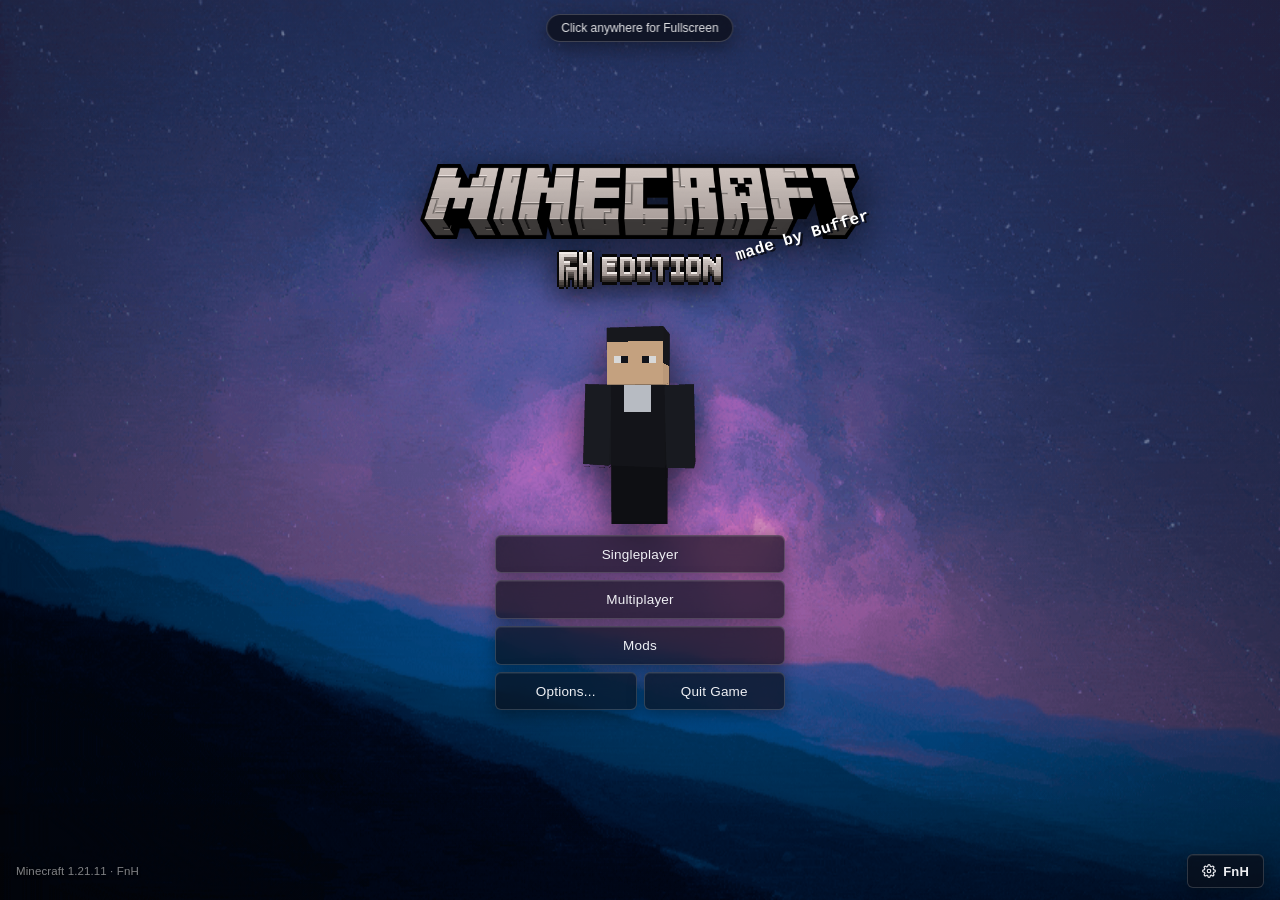
==== menupreview/index.html @ 72951b3c "Update /menupreview: larger FnH Emblem EDITION, Milky Way BG, white splash, walk-in intro & fullscre" ====
<!doctype html>
<html lang="en">
<head>
<meta charset="utf-8">
<meta name="viewport" content="width=device-width, initial-scale=1">
<title>FnH — Main Menu Preview</title>
<meta name="description" content="Fullscreen live preview of the Minecraft FnH Edition main menu.">
<link rel="icon" href="/site/assets/icon.svg" type="image/svg+xml">
<link rel="icon" href="/site/assets/icon.png" sizes="256x256" type="image/png">
<style>
  :root {
    --ui-font: "Inter", "Segoe UI", -apple-system, BlinkMacSystemFont, Roboto, sans-serif;
    --glass-bg: rgba(10, 12, 20, 0.64);
    --glass-bg-hover: rgba(22, 26, 40, 0.84);
    --glass-border: rgba(255, 255, 255, 0.16);
    --glass-border-hover: rgba(255, 255, 255, 0.46);
    --text-main: rgba(248, 249, 252, 0.96);
    --text-muted: rgba(255, 255, 255, 0.5);
  }

  * {
    box-sizing: border-box;
    user-select: none;
    -webkit-user-select: none;
  }

  html, body {
    margin: 0;
    padding: 0;
    width: 100%;
    height: 100%;
    overflow: hidden;
    background: #050712;
    color: var(--text-main);
    font-family: var(--ui-font);
    -webkit-font-smoothing: antialiased;
  }

  /* Always-Stretched Full-Window Background */
  .bg-layer {
    position: fixed;
    inset: 0;
    width: 100vw;
    height: 100vh;
    z-index: 0;
    overflow: hidden;
    background: #050712;
  }

  #bg-img,
  #bg-video {
    position: absolute;
    top: 0;
    left: 0;
    width: 100%;
    height: 100%;
    object-fit: fill;
    display: block;
  }

  #bg-video {
    display: none;
  }

  .bg-dim {
    position: fixed;
    inset: 0;
    z-index: 1;
    pointer-events: none;
    background:
      linear-gradient(rgba(0, 0, 0, 0.10), rgba(0, 0, 0, 0.10)),
      radial-gradient(circle at 50% 46%, rgba(0, 0, 0, 0.02) 0%, rgba(0, 0, 0, 0.36) 100%);
  }

  body.dragging-file::after {
    content: "Drop GIF / Image / Video to set Custom Background";
    position: fixed;
    inset: 16px;
    z-index: 60;
    border: 1.5px dashed rgba(255, 255, 255, 0.68);
    border-radius: 12px;
    background: rgba(8, 10, 18, 0.8);
    backdrop-filter: blur(10px);
    display: grid;
    place-items: center;
    font-size: 15px;
    font-weight: 500;
    color: #fff;
    pointer-events: none;
  }

  /* Subtle 1-Click Fullscreen Prompt (only shown until browser enters Fullscreen) */
  .fs-hint {
    position: fixed;
    top: 14px;
    left: 50%;
    transform: translateX(-50%);
    z-index: 35;
    padding: 6px 14px;
    border-radius: 999px;
    background: rgba(10, 12, 20, 0.72);
    border: 1px solid rgba(255, 255, 255, 0.2);
    backdrop-filter: blur(12px);
    -webkit-backdrop-filter: blur(12px);
    font-size: 12px;
    font-weight: 500;
    color: rgba(255, 255, 255, 0.88);
    cursor: pointer;
    transition: opacity 0.2s ease, transform 0.2s ease;
    box-shadow: 0 6px 20px rgba(0, 0, 0, 0.4);
  }

  .fs-hint.hidden {
    opacity: 0;
    pointer-events: none;
    transform: translateX(-50%) translateY(-8px);
  }

  /* Main Centered Vertical Screen */
  .screen {
    position: relative;
    z-index: 2;
    width: 100vw;
    height: 100vh;
    display: flex;
    flex-direction: column;
    align-items: center;
    justify-content: center;
    padding: 18px 16px 44px;
  }

  .center-stack {
    display: flex;
    flex-direction: column;
    align-items: center;
    width: 100%;
  }

  /* 1. Official Minecraft Logo + White Splash + Bigger [FnH Emblem] EDITION */
  .title-block {
    display: flex;
    flex-direction: column;
    align-items: center;
    gap: 9px;
    margin-bottom: clamp(2px, 0.6vh, 8px);
  }

  .mc-logo-wrap {
    position: relative;
    display: inline-block;
  }

  .mc-logo {
    width: clamp(310px, 36vw, 440px);
    max-width: 90vw;
    height: auto;
    display: block;
    filter: drop-shadow(0 10px 24px rgba(0, 0, 0, 0.72));
    pointer-events: none;
  }

  /* Crisp White Splash "made by Buffer" */
  .splash {
    position: absolute;
    right: -12px;
    bottom: -6px;
    transform: rotate(-17deg);
    color: #ffffff;
    font-family: "Courier New", Consolas, monospace;
    font-weight: 700;
    font-size: clamp(13px, 1.35vw, 16px);
    letter-spacing: 0.02em;
    white-space: nowrap;
    text-shadow:
      2px 2px 0 rgba(10, 12, 20, 0.94),
      0 0 12px rgba(0, 0, 0, 0.55);
    pointer-events: none;
    animation: splashPulse 0.68s ease-in-out infinite alternate;
  }

  @keyframes splashPulse {
    from { transform: rotate(-17deg) scale(1.0); }
    to   { transform: rotate(-17deg) scale(1.065); }
  }

  /* Bigger Chiseled [FnH Emblem] EDITION Subtitle */
  #fnh-edition-canvas {
    display: block;
    image-rendering: pixelated;
    image-rendering: crisp-edges;
    height: clamp(36px, 4.8vh, 50px);
    width: auto;
    max-width: 86vw;
    filter: drop-shadow(0 6px 16px rgba(0, 0, 0, 0.82));
  }

  /* 2. Wide Walk-In Stage for BufferClick 3D Skin (Under Title, Above Singleplayer) */
  .skin-stage {
    position: relative;
    width: min(100vw, 920px);
    height: clamp(168px, 25vh, 236px);
    margin: 2px 0 clamp(6px, 1.2vh, 12px);
    display: flex;
    align-items: center;
    justify-content: center;
    pointer-events: none;
  }

  body.hide-skin .skin-stage {
    display: none;
  }

  #skin-canvas {
    width: 100%;
    height: 100%;
    display: block;
    filter: drop-shadow(0 12px 20px rgba(0, 0, 0, 0.65));
  }

  /* Centered interactive drag hit-box once BufferClick stands in the middle */
  .skin-hit-box {
    position: absolute;
    width: 150px;
    height: 100%;
    left: 50%;
    top: 0;
    transform: translateX(-50%);
    pointer-events: auto;
    cursor: grab;
  }

  .skin-hit-box:active {
    cursor: grabbing;
  }

  /* 3. Single Dark-Glass Button Style */
  .menu-buttons {
    width: clamp(252px, 26vw, 290px);
    display: flex;
    flex-direction: column;
    gap: 7px;
  }

  .menu-row-split {
    display: grid;
    grid-template-columns: 1fr 1fr;
    gap: 7px;
    width: 100%;
  }

  .btn {
    height: clamp(35px, 4.3vh, 39px);
    padding: 0 14px;
    border-radius: 6px;
    border: 1px solid var(--glass-border);
    background: var(--glass-bg);
    backdrop-filter: blur(12px);
    -webkit-backdrop-filter: blur(12px);
    color: var(--text-main);
    font-family: var(--ui-font);
    font-size: 13.5px;
    font-weight: 500;
    letter-spacing: 0.015em;
    display: inline-flex;
    align-items: center;
    justify-content: center;
    gap: 7px;
    cursor: pointer;
    transition: background 0.14s ease, border-color 0.14s ease, transform 0.1s ease, box-shadow 0.14s ease;
    box-shadow:
      0 4px 16px rgba(0, 0, 0, 0.38),
      inset 0 1px 0 rgba(255, 255, 255, 0.07);
  }

  .btn:hover {
    background: var(--glass-bg-hover);
    border-color: var(--glass-border-hover);
    color: #ffffff;
    box-shadow:
      0 6px 22px rgba(0, 0, 0, 0.52),
      inset 0 1px 0 rgba(255, 255, 255, 0.12);
  }

  .btn:active {
    transform: translateY(1px);
  }

  /* Bottom Bar: Version Left + "FnH" Button Bottom-Right */
  .footer-bar {
    position: fixed;
    left: 0;
    right: 0;
    bottom: 0;
    z-index: 10;
    padding: 12px 16px;
    display: flex;
    align-items: center;
    justify-content: space-between;
    gap: 12px;
    pointer-events: none;
  }

  .footer-meta {
    font-size: 11.5px;
    color: var(--text-muted);
    letter-spacing: 0.01em;
    text-shadow: 0 1px 3px rgba(0, 0, 0, 0.88);
  }

  .fnh-corner-btn {
    pointer-events: auto;
    height: 34px;
    padding: 0 14px;
    font-size: 13px;
    font-weight: 600;
  }

  /* FnH Settings Dialog */
  .settings-backdrop {
    position: fixed;
    inset: 0;
    z-index: 40;
    background: rgba(4, 6, 14, 0.62);
    backdrop-filter: blur(8px);
    -webkit-backdrop-filter: blur(8px);
    display: none;
    place-items: center;
    padding: 16px;
  }

  .settings-backdrop.open {
    display: grid;
  }

  .settings-dialog {
    width: min(390px, 94vw);
    border-radius: 11px;
    background: rgba(11, 13, 22, 0.94);
    border: 1px solid rgba(255, 255, 255, 0.16);
    box-shadow: 0 24px 70px rgba(0, 0, 0, 0.78);
    padding: 18px;
    display: flex;
    flex-direction: column;
    gap: 14px;
  }

  .settings-top {
    display: flex;
    align-items: center;
    justify-content: space-between;
    padding-bottom: 10px;
    border-bottom: 1px solid rgba(255, 255, 255, 0.09);
  }

  .settings-title-wrap {
    display: flex;
    align-items: center;
    gap: 9px;
  }

  .settings-title-wrap img {
    width: 20px;
    height: 20px;
    border-radius: 4px;
  }

  .settings-top h3 {
    margin: 0;
    font-size: 14.5px;
    font-weight: 600;
    color: #fff;
  }

  .close-icon-btn {
    background: none;
    border: none;
    color: rgba(255, 255, 255, 0.55);
    font-size: 16px;
    cursor: pointer;
    padding: 2px 6px;
  }

  .close-icon-btn:hover {
    color: #fff;
  }

  .field-group {
    display: flex;
    flex-direction: column;
    gap: 6px;
  }

  .field-label {
    font-size: 11px;
    font-weight: 600;
    text-transform: uppercase;
    letter-spacing: 0.07em;
    color: rgba(255, 255, 255, 0.48);
  }

  .bg-actions-row {
    display: grid;
    grid-template-columns: 1fr 1.35fr;
    gap: 7px;
  }

  .s-btn {
    height: 33px;
    padding: 0 11px;
    border-radius: 6px;
    border: 1px solid rgba(255, 255, 255, 0.14);
    background: rgba(255, 255, 255, 0.05);
    color: rgba(255, 255, 255, 0.86);
    font-family: var(--ui-font);
    font-size: 12px;
    font-weight: 500;
    cursor: pointer;
    transition: all 0.12s ease;
  }

  .s-btn:hover {
    color: #fff;
    background: rgba(255, 255, 255, 0.11);
    border-color: rgba(255, 255, 255, 0.28);
  }

  .s-btn.active {
    color: #fff;
    background: rgba(255, 255, 255, 0.16);
    border-color: rgba(255, 255, 255, 0.48);
  }

  .input-row {
    display: flex;
    gap: 6px;
  }

  .input-row input {
    flex: 1;
    min-width: 0;
    height: 32px;
    padding: 0 10px;
    border-radius: 6px;
    border: 1px solid rgba(255, 255, 255, 0.14);
    background: rgba(0, 0, 0, 0.42);
    color: #fff;
    font-family: var(--ui-font);
    font-size: 12px;
    user-select: text;
    -webkit-user-select: text;
  }

  .range-row {
    display: flex;
    align-items: center;
    gap: 10px;
    font-size: 12px;
    color: rgba(255, 255, 255, 0.8);
  }

  .range-row input[type="range"] {
    flex: 1;
    accent-color: #ffffff;
    cursor: pointer;
  }

  .toggle-row {
    display: flex;
    align-items: center;
    justify-content: space-between;
    font-size: 12.5px;
    color: rgba(255, 255, 255, 0.88);
    padding: 3px 0;
    cursor: pointer;
  }

  .toggle-row input {
    accent-color: #ffffff;
    width: 15px;
    height: 15px;
    cursor: pointer;
  }

  .toast {
    position: fixed;
    top: 18px;
    left: 50%;
    transform: translateX(-50%) translateY(-8px);
    z-index: 55;
    padding: 7px 14px;
    border-radius: 7px;
    background: rgba(10, 12, 20, 0.88);
    border: 1px solid rgba(255, 255, 255, 0.16);
    backdrop-filter: blur(12px);
    font-size: 12px;
    color: rgba(255, 255, 255, 0.92);
    opacity: 0;
    pointer-events: none;
    transition: opacity 0.18s ease, transform 0.18s ease;
  }

  .toast.show {
    opacity: 1;
    transform: translateX(-50%) translateY(0);
  }
</style>
</head>
<body>

<!-- Full-Window Stretched Background -->
<div class="bg-layer">
  <img id="bg-img" src="/menupreview/presets/default-bg.gif" onerror="this.onerror=null;this.src='presets/default-bg.gif'" alt="">
  <video id="bg-video" autoplay loop muted playsinline></video>
</div>
<div class="bg-dim" id="bg-dim"></div>

<div class="fs-hint" id="fs-hint">Click anywhere for Fullscreen</div>

<input type="file" id="custom-bg-input" accept="image/*,video/*" hidden>

<!-- Main Menu Vertical Stack -->
<main class="screen">
  <div class="center-stack">
    <!-- 1. Official MINECRAFT Logo + White "made by Buffer" Splash + Larger [FnH Emblem] EDITION -->
    <div class="title-block">
      <div class="mc-logo-wrap">
        <img
          class="mc-logo"
          src="/menupreview/presets/minecraft-logo.png"
          onerror="this.onerror=null;this.src='presets/minecraft-logo.png'"
          alt="MINECRAFT"
        >
        <div class="splash">made by Buffer</div>
      </div>
      <canvas id="fnh-edition-canvas" aria-label="FnH EDITION"></canvas>
    </div>

    <!-- 2. BufferClick 3D Skin: Walks in from the right, then stands in the middle -->
    <div class="skin-stage">
      <canvas id="skin-canvas" width="960" height="460"></canvas>
      <div class="skin-hit-box" id="skin-drag-area" title="Drag to rotate"></div>
    </div>

    <!-- 3. Dark-Glass Menu Buttons -->
    <div class="menu-buttons">
      <button class="btn" data-action="Singleplayer">Singleplayer</button>
      <button class="btn" data-action="Multiplayer">Multiplayer</button>
      <button class="btn" data-action="Mods">Mods</button>
      <div class="menu-row-split">
        <button class="btn" data-action="Options">Options...</button>
        <button class="btn" data-action="Quit Game">Quit Game</button>
      </div>
    </div>
  </div>
</main>

<!-- Bottom Bar: Version Info Left + "FnH" Button Bottom-Right -->
<footer class="footer-bar">
  <div class="footer-meta">Minecraft 1.21.11 · FnH</div>

  <button class="btn fnh-corner-btn" id="open-settings-btn" type="button">
    <svg width="14" height="14" viewBox="0 0 24 24" fill="none" stroke="currentColor" stroke-width="2">
      <circle cx="12" cy="12" r="3"/>
      <path d="M19.4 15a1.65 1.65 0 0 0 .33 1.82l.06.06a2 2 0 1 1-2.83 2.83l-.06-.06a1.65 1.65 0 0 0-1.82-.33 1.65 1.65 0 0 0-1 1.51V21a2 2 0 1 1-4 0v-.09a1.65 1.65 0 0 0-1-1.51 1.65 1.65 0 0 0-1.82.33l-.06.06a2 2 0 1 1-2.83-2.83l.06-.06a1.65 1.65 0 0 0 .33-1.82 1.65 1.65 0 0 0-1.51-1H3a2 2 0 1 1 0-4h.09a1.65 1.65 0 0 0 1.51-1 1.65 1.65 0 0 0-.33-1.82l-.06-.06a2 2 0 1 1 2.83-2.83l.06.06a1.65 1.65 0 0 0 1.82.33h.08a1.65 1.65 0 0 0 1-1.51V3a2 2 0 1 1 4 0v.09a1.65 1.65 0 0 0 1 1.51h.08a1.65 1.65 0 0 0 1.82-.33l.06-.06a2 2 0 1 1 2.83 2.83l-.06.06a1.65 1.65 0 0 0-.33 1.82v.08a1.65 1.65 0 0 0 1.51 1H21a2 2 0 1 1 0 4h-.09a1.65 1.65 0 0 0-1.51 1z"/>
    </svg>
    <span>FnH</span>
  </button>
</footer>

<!-- FnH Modal -->
<div class="settings-backdrop" id="settings-backdrop">
  <div class="settings-dialog" role="dialog" aria-modal="true" aria-labelledby="fnh-settings-heading">
    <div class="settings-top">
      <div class="settings-title-wrap">
        <img src="/site/assets/icon.svg" onerror="this.onerror=null;this.src='/assets/icon.svg'" alt="">
        <h3 id="fnh-settings-heading">FnH</h3>
      </div>
      <button class="close-icon-btn" id="close-settings-btn" type="button" title="Close (Esc)">&#x2715;</button>
    </div>

    <div class="field-group">
      <span class="field-label">Menu Background</span>
      <div class="bg-actions-row">
        <button class="s-btn active" id="default-bg-btn" type="button">Default</button>
        <button class="s-btn" id="pick-custom-bg-btn" type="button">Choose Custom File…</button>
      </div>
      <div class="input-row">
        <input type="text" id="bg-url-input" placeholder="Or paste GIF / image URL…" spellcheck="false">
        <button class="s-btn" id="bg-url-btn" type="button">Apply</button>
      </div>
    </div>

    <div class="field-group">
      <span class="field-label">Background Dimming</span>
      <div class="range-row">
        <input type="range" id="dim-slider" min="0" max="65" value="10">
        <span id="dim-val">10%</span>
      </div>
    </div>

    <div class="field-group">
      <span class="field-label">Main Menu</span>
      <label class="toggle-row">
        <span>Show 3D Player Skin</span>
        <input type="checkbox" id="chk-show-skin" checked>
      </label>
      <div class="bg-actions-row" style="grid-template-columns: 1fr 1fr; margin-top: 2px;">
        <button class="s-btn" id="replay-intro-btn" type="button">Replay Walk-In</button>
        <button class="s-btn" id="toggle-fs-btn" type="button">Toggle Fullscreen</button>
      </div>
    </div>

    <div class="field-group">
      <span class="field-label">Preview Player Skin</span>
      <div class="input-row">
        <input type="text" id="skin-input" value="BufferClick" spellcheck="false">
        <button class="s-btn" id="skin-btn" type="button">Load</button>
      </div>
    </div>

    <button class="btn" id="done-settings-btn" type="button" style="width: 100%; margin-top: 2px;">Done</button>
  </div>
</div>

<div class="toast" id="toast"></div>

<script>
(function () {
  "use strict";

  const BUFFERCLICK_UUID = "1b7a28177df149828231b48f5909ca95";
  const DEFAULT_BG = "/menupreview/presets/default-bg.gif";
  const INTRO_DURATION = 1.95; // seconds for BufferClick to walk in from the right and settle in the middle

  const state = {
    bgDim: 10,
    showSkin: true,
    slimArms: false,
    username: "BufferClick",
    introStart: performance.now()
  };

  let toastTimer = null;
  function showToast(msg) {
    const el = document.getElementById("toast");
    el.textContent = msg;
    el.classList.add("show");
    clearTimeout(toastTimer);
    toastTimer = setTimeout(() => el.classList.remove("show"), 1800);
  }

  // ---------------------------------------------------------------------------
  // 0. Auto Fullscreen Support (attempts immediately, else engages on first click)
  // ---------------------------------------------------------------------------
  const fsHint = document.getElementById("fs-hint");
  let firstGestureFullscreenDone = false;

  function syncFsHint() {
    if (document.fullscreenElement) {
      fsHint.classList.add("hidden");
      firstGestureFullscreenDone = true;
    }
  }

  async function enterFullscreen(replayWalkIn) {
    if (document.fullscreenElement) {
      syncFsHint();
      return;
    }
    try {
      await document.documentElement.requestFullscreen();
      syncFsHint();
      if (replayWalkIn) {
        state.introStart = performance.now();
      }
    } catch (_) {
      // Browser requires a user click first; fsHint stays visible for 1-click entry
    }
  }

  document.addEventListener("fullscreenchange", syncFsHint);
  enterFullscreen(false);

  window.addEventListener("pointerdown", function onFirstClick(e) {
    if (!firstGestureFullscreenDone) {
      firstGestureFullscreenDone = true;
      fsHint.classList.add("hidden");
      const clickedSettings = e.target && e.target.closest && e.target.closest("#open-settings-btn");
      enterFullscreen(!clickedSettings);
    }
  }, { once: true });

  fsHint.addEventListener("click", () => enterFullscreen(true));

  // ---------------------------------------------------------------------------
  // 1. Render Larger Bold "[FnH Emblem] EDITION" in Chiseled Warm Stone
  //    (15x13 2px-stroke FnH Emblem crest + 9-row EDITION centered beside it)
  // ---------------------------------------------------------------------------
  const FNH_EMBLEM_13 = [
    "111111110110011",
    "111111110110011",
    "110000000110011",
    "110000000110011",
    "111110000110011",
    "111110000111111",
    "110000000111111",
    "110222220110011",
    "110222220110011",
    "110200020110011",
    "110200020110011",
    "110200020110011",
    "110200020110011"
  ];

  const EDITION_GLYPHS = {
    E: [
      "1111111",
      "1111111",
      "1100000",
      "1111110",
      "1111110",
      "1100000",
      "1100000",
      "1111111",
      "1111111"
    ],
    D: [
      "1111110",
      "1111111",
      "1100011",
      "1100011",
      "1100011",
      "1100011",
      "1100011",
      "1111111",
      "1111110"
    ],
    I: [
      "111111",
      "111111",
      "001100",
      "001100",
      "001100",
      "001100",
      "001100",
      "111111",
      "111111"
    ],
    T: [
      "11111111",
      "11111111",
      "00011000",
      "00011000",
      "00011000",
      "00011000",
      "00011000",
      "00011000",
      "00011000"
    ],
    O: [
      "0111110",
      "1111111",
      "1100011",
      "1100011",
      "1100011",
      "1100011",
      "1100011",
      "1111111",
      "0111110"
    ],
    N: [
      "11100011",
      "11110011",
      "11111011",
      "11111111",
      "11011111",
      "11001111",
      "11000111",
      "11000111",
      "11000111"
    ]
  };

  function renderFnhEditionSubtitle() {
    const canvas = document.getElementById("fnh-edition-canvas");
    const word = "EDITION";
    const totalRows = 13; // Emblem is 13 rows tall; 9-row EDITION sits centered on rows 2..10
    let editionWidth = 0;
    for (let i = 0; i < word.length; i++) {
      editionWidth += EDITION_GLYPHS[word[i]][0].length + (i + 1 < word.length ? 1 : 0);
    }

    const grid = [];
    for (let r = 0; r < totalRows; r++) {
      let edLine = "";
      if (r >= 2 && r < 11) {
        const er = r - 2;
        for (let i = 0; i < word.length; i++) {
          edLine += EDITION_GLYPHS[word[i]][er] + (i + 1 < word.length ? "0" : "");
        }
      } else {
        edLine = "0".repeat(editionWidth);
      }
      grid.push(FNH_EMBLEM_13[r] + "00000" + edLine);
    }

    const h = grid.length;
    const w = grid[0].length;
    const scale = 6;
    const depthRows = 3;
    const pad = 2;
    const cw = (w + pad * 2) * scale;
    const ch = (h + depthRows + pad * 2) * scale;
    canvas.width = cw;
    canvas.height = ch;

    const ctx = canvas.getContext("2d");
    ctx.imageSmoothingEnabled = false;
    ctx.clearRect(0, 0, cw, ch);

    const has = (r, c) => r >= 0 && r < h && c >= 0 && c < w && grid[r][c] !== "0";

    // Pass 1: Crisp dark stone outline
    ctx.fillStyle = "#090808";
    for (let r = 0; r < h; r++) {
      for (let c = 0; c < w; c++) {
        if (!has(r, c)) continue;
        for (let d = 0; d <= depthRows; d++) {
          const px = (c + pad) * scale;
          const py = (r + pad + d) * scale;
          ctx.fillRect(px - scale, py, scale * 3, scale);
          ctx.fillRect(px, py - scale, scale, scale * 3);
        }
      }
    }

    // Pass 2: 3D bottom stone extrusion matching MINECRAFT's warm dark underside
    for (let d = depthRows; d >= 1; d--) {
      ctx.fillStyle = d === depthRows ? "#35302e" : d === 2 ? "#4a4340" : "#5d5552";
      for (let r = 0; r < h; r++) {
        for (let c = 0; c < w; c++) {
          if (!has(r, c)) continue;
          ctx.fillRect((c + pad) * scale, (r + pad + d) * scale, scale, scale);
        }
      }
    }

    // Pass 3: Chiseled warm stone face matching official MINECRAFT logo
    const stoneShades = [
      "#e0d9d5", "#dad2ce", "#d4ccc8", "#cec5c1", "#c7beba",
      "#c1b8b4", "#bbb1ad", "#b4aba7", "#aea4a0", "#a89d99",
      "#a29793", "#9d928e", "#988d89"
    ];
    for (let r = 0; r < h; r++) {
      for (let c = 0; c < w; c++) {
        const cell = grid[r][c];
        if (cell === "0") continue;
        const px = (c + pad) * scale;
        const py = (r + pad) * scale;
        const topEdge = !has(r - 1, c);
        if (cell === "2") {
          ctx.fillStyle = topEdge ? "#d4cdc9" : "#948985";
        } else {
          const grain = ((r * 13 + c * 29) % 6 === 0) ? -1 : 0;
          const idx = Math.max(0, Math.min(stoneShades.length - 1, r + grain));
          ctx.fillStyle = topEdge ? "#f0eae7" : stoneShades[idx];
        }
        ctx.fillRect(px, py, scale, scale);
      }
    }
  }

  // ---------------------------------------------------------------------------
  // 2. Background Manager (Default Milky Way GIF + Custom File/URL, Always Stretched)
  // ---------------------------------------------------------------------------
  const bgImg = document.getElementById("bg-img");
  const bgVideo = document.getElementById("bg-video");
  const bgDim = document.getElementById("bg-dim");
  const defaultBgBtn = document.getElementById("default-bg-btn");
  const customBgBtn = document.getElementById("pick-custom-bg-btn");
  let customObjectUrl = null;

  function applyBgDim() {
    const a = (state.bgDim / 100).toFixed(2);
    bgDim.style.background =
      `linear-gradient(rgba(0,0,0,${a}), rgba(0,0,0,${a})), radial-gradient(circle at 50% 46%, rgba(0,0,0,0.02) 0%, rgba(0,0,0,0.36) 100%)`;
  }

  function setDefaultBackground() {
    bgVideo.pause();
    bgVideo.style.display = "none";
    bgImg.style.display = "block";
    bgImg.onerror = () => {
      bgImg.onerror = null;
      bgImg.src = "presets/default-bg.gif";
    };
    bgImg.src = DEFAULT_BG;
    defaultBgBtn.classList.add("active");
    customBgBtn.classList.remove("active");
  }

  function setCustomBackground(src, isVideo, label) {
    if (isVideo) {
      bgImg.style.display = "none";
      bgVideo.style.display = "block";
      bgVideo.src = src;
      bgVideo.play().catch(() => {});
    } else {
      bgVideo.pause();
      bgVideo.style.display = "none";
      bgImg.style.display = "block";
      bgImg.src = src;
    }
    defaultBgBtn.classList.remove("active");
    customBgBtn.classList.add("active");
    if (label) showToast("Background set: " + label);
  }

  function handleCustomFile(file) {
    if (!file) return;
    if (customObjectUrl) URL.revokeObjectURL(customObjectUrl);
    customObjectUrl = URL.createObjectURL(file);
    setCustomBackground(customObjectUrl, file.type.startsWith("video/"), file.name);
  }

  const fileInput = document.getElementById("custom-bg-input");
  defaultBgBtn.addEventListener("click", () => {
    setDefaultBackground();
    showToast("Restored default background");
  });
  customBgBtn.addEventListener("click", () => fileInput.click());
  fileInput.addEventListener("change", () => {
    if (fileInput.files && fileInput.files[0]) handleCustomFile(fileInput.files[0]);
  });

  window.addEventListener("dragover", (e) => {
    e.preventDefault();
    document.body.classList.add("dragging-file");
  });
  window.addEventListener("dragleave", (e) => {
    if (e.relatedTarget === null) document.body.classList.remove("dragging-file");
  });
  window.addEventListener("drop", (e) => {
    e.preventDefault();
    document.body.classList.remove("dragging-file");
    const f = e.dataTransfer && e.dataTransfer.files && e.dataTransfer.files[0];
    if (f) handleCustomFile(f);
  });

  // ---------------------------------------------------------------------------
  // 3. WebGL 3D Player Renderer + Walk-In Intro from Right -> Center
  // ---------------------------------------------------------------------------
  const skinCanvas = document.getElementById("skin-canvas");
  const gl = skinCanvas.getContext("webgl", { alpha: true, antialias: true, premultipliedAlpha: false });

  const texCanvas = document.createElement("canvas");
  texCanvas.width = 64;
  texCanvas.height = 64;
  const tctx = texCanvas.getContext("2d", { willReadFrequently: true });

  function drawFallbackSkin() {
    tctx.clearRect(0, 0, 64, 64);
    tctx.fillStyle = "#e8be96";
    tctx.fillRect(0, 0, 32, 16);
    tctx.fillStyle = "#1b1c22";
    tctx.fillRect(8, 0, 8, 8);
    tctx.fillRect(8, 8, 8, 2);
    tctx.fillRect(0, 8, 8, 4);
    tctx.fillRect(16, 8, 16, 5);
    tctx.fillStyle = "#ffffff";
    tctx.fillRect(9, 12, 2, 1);
    tctx.fillRect(13, 12, 2, 1);
    tctx.fillStyle = "#14161f";
    tctx.fillRect(10, 12, 1, 1);
    tctx.fillRect(13, 12, 1, 1);
    tctx.fillStyle = "#17181d";
    tctx.fillRect(16, 16, 24, 16);
    tctx.fillStyle = "#d8dde6";
    tctx.fillRect(22, 20, 4, 4);
    tctx.fillStyle = "#1d1f26";
    tctx.fillRect(40, 16, 16, 16);
    tctx.fillRect(32, 48, 16, 16);
    tctx.fillStyle = "#111216";
    tctx.fillRect(0, 16, 16, 16);
    tctx.fillRect(16, 48, 16, 16);
  }

  function ingestSkinImage(img) {
    tctx.clearRect(0, 0, 64, 64);
    tctx.drawImage(img, 0, 0);
    if (img.naturalHeight === 32 || img.height === 32) {
      tctx.drawImage(img, 0, 16, 16, 16, 16, 48, 16, 16);
      tctx.drawImage(img, 40, 16, 16, 16, 32, 48, 16, 16);
    }
    const px = tctx.getImageData(54, 20, 1, 1).data;
    state.slimArms = (px[3] === 0);
    uploadGlSkinTexture();
    rebuildArmMeshes();
  }

  async function loadPlayerSkin(username) {
    const clean = (username || "BufferClick").trim() || "BufferClick";
    state.username = clean;
    const isBuffer = clean.toLowerCase() === "bufferclick";
    const candidates = [];

    if (isBuffer) {
      candidates.push(
        "https://mc-heads.net/skin/" + BUFFERCLICK_UUID,
        "https://crafthead.net/skin/" + BUFFERCLICK_UUID,
        "https://minotar.net/skin/" + BUFFERCLICK_UUID,
        "https://mineskin.eu/skin/BufferClick"
      );
    } else {
      try {
        const r = await fetch("https://playerdb.co/api/player/minecraft/" + encodeURIComponent(clean));
        if (r.ok) {
          const j = await r.json();
          const rawId = j && j.data && j.data.player && j.data.player.raw_id;
          if (rawId) {
            candidates.push(
              "https://mc-heads.net/skin/" + rawId,
              "https://crafthead.net/skin/" + rawId,
              "https://minotar.net/skin/" + rawId
            );
          }
        }
      } catch (_) {}
      candidates.push(
        "https://mc-heads.net/skin/" + encodeURIComponent(clean),
        "https://minotar.net/skin/" + encodeURIComponent(clean),
        "https://mineskin.eu/skin/" + encodeURIComponent(clean)
      );
    }

    for (const url of candidates) {
      const loaded = await new Promise((resolve) => {
        const im = new Image();
        im.crossOrigin = "anonymous";
        im.onload = () => resolve(im);
        im.onerror = () => resolve(null);
        im.src = url;
      });
      if (loaded && loaded.width >= 64) {
        ingestSkinImage(loaded);
        return;
      }
    }
  }

  let skinTex = null, glProg = null, uMvpLoc, uModelLoc, uAlphaModeLoc;
  const parts = {};

  function initWebGL() {
    if (!gl) return;
    const vsSrc = `
      attribute vec3 aPos;
      attribute vec2 aUv;
      attribute vec3 aNorm;
      uniform mat4 uMvp;
      uniform mat4 uModel;
      varying vec2 vUv;
      varying vec3 vNorm;
      void main() {
        vUv = aUv;
        vNorm = mat3(uModel[0].xyz, uModel[1].xyz, uModel[2].xyz) * aNorm;
        gl_Position = uMvp * vec4(aPos, 1.0);
      }
    `;
    const fsSrc = `
      precision mediump float;
      varying vec2 vUv;
      varying vec3 vNorm;
      uniform sampler2D uTex;
      uniform float uAlphaMode;
      void main() {
        vec4 c = texture2D(uTex, vUv);
        if (uAlphaMode < 0.5) {
          if (c.a < 0.1) discard;
          c.a = 1.0;
        } else {
          if (c.a < 0.04) discard;
        }
        vec3 n = normalize(vNorm);
        vec3 lightA = normalize(vec3(0.38, 0.78, 0.72));
        vec3 lightB = normalize(vec3(-0.52, 0.22, -0.45));
        float diff = max(dot(n, lightA), 0.0) * 0.40 + max(dot(n, lightB), 0.0) * 0.16;
        float shade = 0.62 + diff;
        gl_FragColor = vec4(c.rgb * shade, c.a);
      }
    `;
    function compile(type, src) {
      const s = gl.createShader(type);
      gl.shaderSource(s, src);
      gl.compileShader(s);
      return s;
    }
    glProg = gl.createProgram();
    gl.attachShader(glProg, compile(gl.VERTEX_SHADER, vsSrc));
    gl.attachShader(glProg, compile(gl.FRAGMENT_SHADER, fsSrc));
    gl.linkProgram(glProg);
    gl.useProgram(glProg);

    uMvpLoc = gl.getUniformLocation(glProg, "uMvp");
    uModelLoc = gl.getUniformLocation(glProg, "uModel");
    uAlphaModeLoc = gl.getUniformLocation(glProg, "uAlphaMode");

    skinTex = gl.createTexture();
    uploadGlSkinTexture();
    buildAllMeshes();
  }

  function uploadGlSkinTexture() {
    if (!gl || !skinTex) return;
    gl.bindTexture(gl.TEXTURE_2D, skinTex);
    gl.pixelStorei(gl.UNPACK_FLIP_Y_WEBGL, false);
    gl.texImage2D(gl.TEXTURE_2D, 0, gl.RGBA, gl.RGBA, gl.UNSIGNED_BYTE, texCanvas);
    gl.texParameteri(gl.TEXTURE_2D, gl.TEXTURE_MIN_FILTER, gl.NEAREST);
    gl.texParameteri(gl.TEXTURE_2D, gl.TEXTURE_MAG_FILTER, gl.NEAREST);
    gl.texParameteri(gl.TEXTURE_2D, gl.TEXTURE_WRAP_S, gl.CLAMP_TO_EDGE);
    gl.texParameteri(gl.TEXTURE_2D, gl.TEXTURE_WRAP_T, gl.CLAMP_TO_EDGE);
  }

  function createMcBox(w, h, d, u0, v0, inflate, ox, oy, oz) {
    const x0 = ox - w / 2 - inflate, x1 = ox + w / 2 + inflate;
    const y0 = oy - h / 2 - inflate, y1 = oy + h / 2 + inflate;
    const z0 = oz - d / 2 - inflate, z1 = oz + d / 2 + inflate;
    const S = 64, eps = 0.02 / S;
    const uvRect = (px0, py0, pw, ph) => [
      px0 / S + eps, py0 / S + eps,
      (px0 + pw) / S - eps, (py0 + ph) / S - eps
    ];
    const uvFront  = uvRect(u0 + d,         v0 + d, w, h);
    const uvBack   = uvRect(u0 + d + w + d, v0 + d, w, h);
    const uvRight  = uvRect(u0,             v0 + d, d, h);
    const uvLeft   = uvRect(u0 + d + w,     v0 + d, d, h);
    const uvTop    = uvRect(u0 + d,         v0,     w, d);
    const uvBottom = uvRect(u0 + d + w,     v0,     w, d);

    const data = [];
    function quad(p0, p1, p2, p3, uv, norm) {
      const [uA, vA, uB, vB] = uv;
      const verts = [
        [p0, uA, vA], [p3, uA, vB], [p2, uB, vB],
        [p0, uA, vA], [p2, uB, vB], [p1, uB, vA]
      ];
      for (const [p, u, v] of verts) {
        data.push(p[0], p[1], p[2], u, v, norm[0], norm[1], norm[2]);
      }
    }
    quad([x0, y1, z1], [x1, y1, z1], [x1, y0, z1], [x0, y0, z1], uvFront,  [0, 0, 1]);
    quad([x1, y1, z0], [x0, y1, z0], [x0, y0, z0], [x1, y0, z0], uvBack,   [0, 0, -1]);
    quad([x0, y1, z0], [x0, y1, z1], [x0, y0, z1], [x0, y0, z0], uvRight,  [-1, 0, 0]);
    quad([x1, y1, z1], [x1, y1, z0], [x1, y0, z0], [x1, y0, z1], uvLeft,   [1, 0, 0]);
    quad([x0, y1, z0], [x1, y1, z0], [x1, y1, z1], [x0, y1, z1], uvTop,    [0, 1, 0]);
    quad([x0, y0, z1], [x1, y0, z1], [x1, y0, z0], [x0, y0, z0], uvBottom, [0, -1, 0]);

    const buf = gl.createBuffer();
    gl.bindBuffer(gl.ARRAY_BUFFER, buf);
    gl.bufferData(gl.ARRAY_BUFFER, new Float32Array(data), gl.STATIC_DRAW);
    return { buf, count: 36 };
  }

  function rebuildArmMeshes() {
    if (!gl) return;
    const aw = state.slimArms ? 3 : 4;
    parts.rArm    = createMcBox(aw, 12, 4, 40, 16, 0.0,  0, -4, 0);
    parts.rSleeve = createMcBox(aw, 12, 4, 40, 32, 0.26, 0, -4, 0);
    parts.lArm    = createMcBox(aw, 12, 4, 32, 48, 0.0,  0, -4, 0);
    parts.lSleeve = createMcBox(aw, 12, 4, 48, 48, 0.26, 0, -4, 0);
  }

  function buildAllMeshes() {
    parts.head   = createMcBox(8, 8, 8,  0,  0, 0.0,  0, 4, 0);
    parts.hat    = createMcBox(8, 8, 8, 32,  0, 0.45, 0, 4, 0);
    parts.body   = createMcBox(8, 12, 4, 16, 16, 0.0,  0, 0, 0);
    parts.jacket = createMcBox(8, 12, 4, 16, 32, 0.26, 0, 0, 0);
    parts.rLeg   = createMcBox(4, 12, 4,  0, 16, 0.0,  0, -6, 0);
    parts.rPants = createMcBox(4, 12, 4,  0, 32, 0.26, 0, -6, 0);
    parts.lLeg   = createMcBox(4, 12, 4, 16, 48, 0.0,  0, -6, 0);
    parts.lPants = createMcBox(4, 12, 4,  0, 48, 0.26, 0, -6, 0);
    rebuildArmMeshes();
  }

  function matMul(a, b) {
    const o = new Array(16);
    for (let c = 0; c < 4; c++) {
      for (let r = 0; r < 4; r++) {
        o[c * 4 + r] =
          a[r] * b[c * 4] +
          a[4 + r] * b[c * 4 + 1] +
          a[8 + r] * b[c * 4 + 2] +
          a[12 + r] * b[c * 4 + 3];
      }
    }
    return o;
  }
  function matPersp(fovRad, aspect, near, far) {
    const f = 1 / Math.tan(fovRad / 2), nf = 1 / (near - far);
    return [f / aspect,0,0,0, 0,f,0,0, 0,0,(far + near) * nf,-1, 0,0,(2 * far * near) * nf,0];
  }
  const matTranslate = (x, y, z) => [1,0,0,0, 0,1,0,0, 0,0,1,0, x,y,z,1];
  const matRotX = (a) => { const c = Math.cos(a), s = Math.sin(a); return [1,0,0,0, 0,c,s,0, 0,-s,c,0, 0,0,0,1]; };
  const matRotY = (a) => { const c = Math.cos(a), s = Math.sin(a); return [c,0,-s,0, 0,1,0,0, s,0,c,0, 0,0,0,1]; };
  const matRotZ = (a) => { const c = Math.cos(a), s = Math.sin(a); return [c,s,0,0, -s,c,0,0, 0,0,1,0, 0,0,0,1]; };

  let standingYaw = -0.22;
  let dragging = false, lastX = 0;
  let lookX = 0, lookY = 0;

  const dragArea = document.getElementById("skin-drag-area");
  dragArea.addEventListener("pointerdown", (e) => {
    dragging = true;
    lastX = e.clientX;
    dragArea.setPointerCapture(e.pointerId);
  });
  dragArea.addEventListener("pointermove", (e) => {
    if (!dragging) return;
    standingYaw += (e.clientX - lastX) * 0.015;
    lastX = e.clientX;
  });
  dragArea.addEventListener("pointerup", () => { dragging = false; });
  dragArea.addEventListener("pointercancel", () => { dragging = false; });

  window.addEventListener("pointermove", (e) => {
    const rect = skinCanvas.getBoundingClientRect();
    const cx = rect.left + rect.width * 0.5;
    const cy = rect.top + rect.height * 0.28;
    lookX = Math.max(-1, Math.min(1, (e.clientX - cx) / 420));
    lookY = Math.max(-1, Math.min(1, (e.clientY - cy) / 340));
  });

  function syncSkinCanvasResolution() {
    const rect = skinCanvas.getBoundingClientRect();
    if (rect.width < 10 || rect.height < 10) return;
    const dpr = Math.min(window.devicePixelRatio || 1, 2);
    const w = Math.round(rect.width * dpr);
    const h = Math.round(rect.height * dpr);
    if (skinCanvas.width !== w || skinCanvas.height !== h) {
      skinCanvas.width = w;
      skinCanvas.height = h;
    }
  }
  window.addEventListener("resize", syncSkinCanvasResolution);

  function smoothstep(a, b, x) {
    const t = Math.max(0, Math.min(1, (x - a) / (b - a)));
    return t * t * (3 - 2 * t);
  }

  function easeOutCubic(x) {
    const t = Math.max(0, Math.min(1, x));
    return 1 - Math.pow(1 - t, 3);
  }

  function drawMesh(mesh, vp, modelMat, isOuter) {
    if (!mesh) return;
    gl.uniformMatrix4fv(uMvpLoc, false, matMul(vp, modelMat));
    gl.uniformMatrix4fv(uModelLoc, false, modelMat);
    gl.uniform1f(uAlphaModeLoc, isOuter ? 1.0 : 0.0);
    gl.bindBuffer(gl.ARRAY_BUFFER, mesh.buf);
    const stride = 32;
    const p = gl.getAttribLocation(glProg, "aPos");
    const u = gl.getAttribLocation(glProg, "aUv");
    const n = gl.getAttribLocation(glProg, "aNorm");
    gl.enableVertexAttribArray(p); gl.vertexAttribPointer(p, 3, gl.FLOAT, false, stride, 0);
    gl.enableVertexAttribArray(u); gl.vertexAttribPointer(u, 2, gl.FLOAT, false, stride, 12);
    gl.enableVertexAttribArray(n); gl.vertexAttribPointer(n, 3, gl.FLOAT, false, stride, 20);
    gl.drawArrays(gl.TRIANGLES, 0, mesh.count);
  }

  function renderSkin(nowMs) {
    if (!gl || !state.showSkin) return;
    syncSkinCanvasResolution();
    gl.viewport(0, 0, skinCanvas.width, skinCanvas.height);
    gl.clearColor(0, 0, 0, 0);
    gl.clear(gl.COLOR_BUFFER_BIT | gl.DEPTH_BUFFER_BIT);
    gl.enable(gl.DEPTH_TEST);

    const t = nowMs * 0.001;
    const introElapsed = Math.max(0, (nowMs - state.introStart) * 0.001);
    const introP = Math.min(1, introElapsed / INTRO_DURATION);
    const walkingIn = introP < 1.0;

    // Walk-in choreography: starts on the right (+46 units), walks left to x=0, then turns forward
    const walkProgress = easeOutCubic(introP);
    const posX = (1 - walkProgress) * 46.0;

    // Turn from facing-left (-1.34 rad) to standing front angle (standingYaw) during final 32% of intro
    const turnBlend = smoothstep(0.66, 1.0, introP);
    const walkYaw = -1.34;
    const idleSway = Math.sin(t * 0.65) * 0.03 * turnBlend;
    const curYaw = walkYaw * (1 - turnBlend) + standingYaw * turnBlend + idleSway;

    // Stride amplitude fades out smoothly as BufferClick comes to a stop in the center
    const strideEnv = 1 - smoothstep(0.70, 1.0, introP);
    const walkCycle = introElapsed * 9.2;
    const legSwing = Math.sin(walkCycle) * 0.74 * strideEnv;
    const armWalkSwing = Math.sin(walkCycle) * 0.64 * strideEnv;
    const stepBounce = Math.abs(Math.sin(walkCycle)) * 0.55 * strideEnv;

    const idleBreathe = Math.sin(t * 2.0) * 0.22 * turnBlend;
    const posY = stepBounce + idleBreathe;

    const aspect = skinCanvas.width / skinCanvas.height;
    const proj = matPersp(33 * Math.PI / 180, aspect, 2.0, 240.0);
    const view = matMul(matTranslate(0, -1.8, -57.5), matRotX(0.06));
    const vp = matMul(proj, view);

    const root = matMul(matTranslate(posX, posY, 0), matRotY(curYaw));

    // Head looks slightly forward while walking in, then tracks mouse cursor smoothly once standing
    const hYaw = (walkingIn ? 0.14 * (1 - turnBlend) : 0) + (lookX * 0.42 * turnBlend);
    const hPitch = lookY * 0.26 * turnBlend;
    const headMat = matMul(root, matMul(matTranslate(0, 6, 0), matMul(matRotY(hYaw), matRotX(hPitch))));

    const armX = 4 + (state.slimArms ? 1.5 : 2.0);
    const idleSwing = Math.sin(t * 1.5) * 0.055 * turnBlend;
    const flap = 0.045 + Math.cos(t * 1.3) * 0.02;

    const rArmMat = matMul(root, matMul(matTranslate(-armX, 4, 0), matMul(matRotZ(-flap), matRotX(armWalkSwing + idleSwing))));
    const lArmMat = matMul(root, matMul(matTranslate( armX, 4, 0), matMul(matRotZ( flap), matRotX(-armWalkSwing - idleSwing))));
    const rLegMat = matMul(root, matMul(matTranslate(-2, -6, 0), matRotX(-legSwing)));
    const lLegMat = matMul(root, matMul(matTranslate( 2, -6, 0), matRotX( legSwing)));

    gl.disable(gl.BLEND);
    gl.enable(gl.CULL_FACE);
    gl.cullFace(gl.BACK);
    drawMesh(parts.body, vp, root, false);
    drawMesh(parts.head, vp, headMat, false);
    drawMesh(parts.rArm, vp, rArmMat, false);
    drawMesh(parts.lArm, vp, lArmMat, false);
    drawMesh(parts.rLeg, vp, rLegMat, false);
    drawMesh(parts.lLeg, vp, lLegMat, false);

    gl.enable(gl.BLEND);
    gl.blendFunc(gl.SRC_ALPHA, gl.ONE_MINUS_SRC_ALPHA);
    for (const face of [gl.FRONT, gl.BACK]) {
      gl.cullFace(face);
      drawMesh(parts.jacket,  vp, root,    true);
      drawMesh(parts.rPants,  vp, rLegMat, true);
      drawMesh(parts.lPants,  vp, lLegMat, true);
      drawMesh(parts.rSleeve, vp, rArmMat, true);
      drawMesh(parts.lSleeve, vp, lArmMat, true);
      drawMesh(parts.hat,     vp, headMat, true);
    }
  }

  // ---------------------------------------------------------------------------
  // 4. Menu Buttons & "FnH" Modal Controls
  // ---------------------------------------------------------------------------
  document.querySelectorAll(".menu-buttons .btn").forEach((btn) => {
    btn.addEventListener("click", () => showToast(btn.getAttribute("data-action")));
  });

  const backdrop = document.getElementById("settings-backdrop");
  const openSettings = () => backdrop.classList.add("open");
  const closeSettings = () => backdrop.classList.remove("open");

  document.getElementById("open-settings-btn").addEventListener("click", openSettings);
  document.getElementById("close-settings-btn").addEventListener("click", closeSettings);
  document.getElementById("done-settings-btn").addEventListener("click", closeSettings);
  backdrop.addEventListener("click", (e) => { if (e.target === backdrop) closeSettings(); });
  window.addEventListener("keydown", (e) => {
    if (e.key === "Escape") closeSettings();
  });

  const dimSlider = document.getElementById("dim-slider");
  const dimVal = document.getElementById("dim-val");
  dimSlider.addEventListener("input", () => {
    state.bgDim = Number(dimSlider.value);
    dimVal.textContent = state.bgDim + "%";
    applyBgDim();
  });

  const bgUrlInput = document.getElementById("bg-url-input");
  document.getElementById("bg-url-btn").addEventListener("click", () => {
    const u = bgUrlInput.value.trim();
    if (!u) return;
    setCustomBackground(u, /\.(mp4|webm|ogg)(\?|$)/i.test(u), "Custom URL");
  });

  document.getElementById("chk-show-skin").addEventListener("change", (e) => {
    state.showSkin = e.target.checked;
    document.body.classList.toggle("hide-skin", !state.showSkin);
  });

  document.getElementById("replay-intro-btn").addEventListener("click", () => {
    closeSettings();
    state.introStart = performance.now();
  });

  document.getElementById("toggle-fs-btn").addEventListener("click", async () => {
    if (document.fullscreenElement) {
      await document.exitFullscreen().catch(() => {});
    } else {
      await enterFullscreen(false);
    }
  });

  const skinInput = document.getElementById("skin-input");
  document.getElementById("skin-btn").addEventListener("click", () => loadPlayerSkin(skinInput.value));
  skinInput.addEventListener("keydown", (e) => {
    if (e.key === "Enter") loadPlayerSkin(skinInput.value);
  });

  // Boot
  renderFnhEditionSubtitle();
  applyBgDim();
  setDefaultBackground();
  drawFallbackSkin();
  syncSkinCanvasResolution();
  initWebGL();
  loadPlayerSkin("BufferClick");

  function loop(now) {
    renderSkin(now);
    requestAnimationFrame(loop);
  }
  requestAnimationFrame(loop);
})();
</script>
</body>
</html>
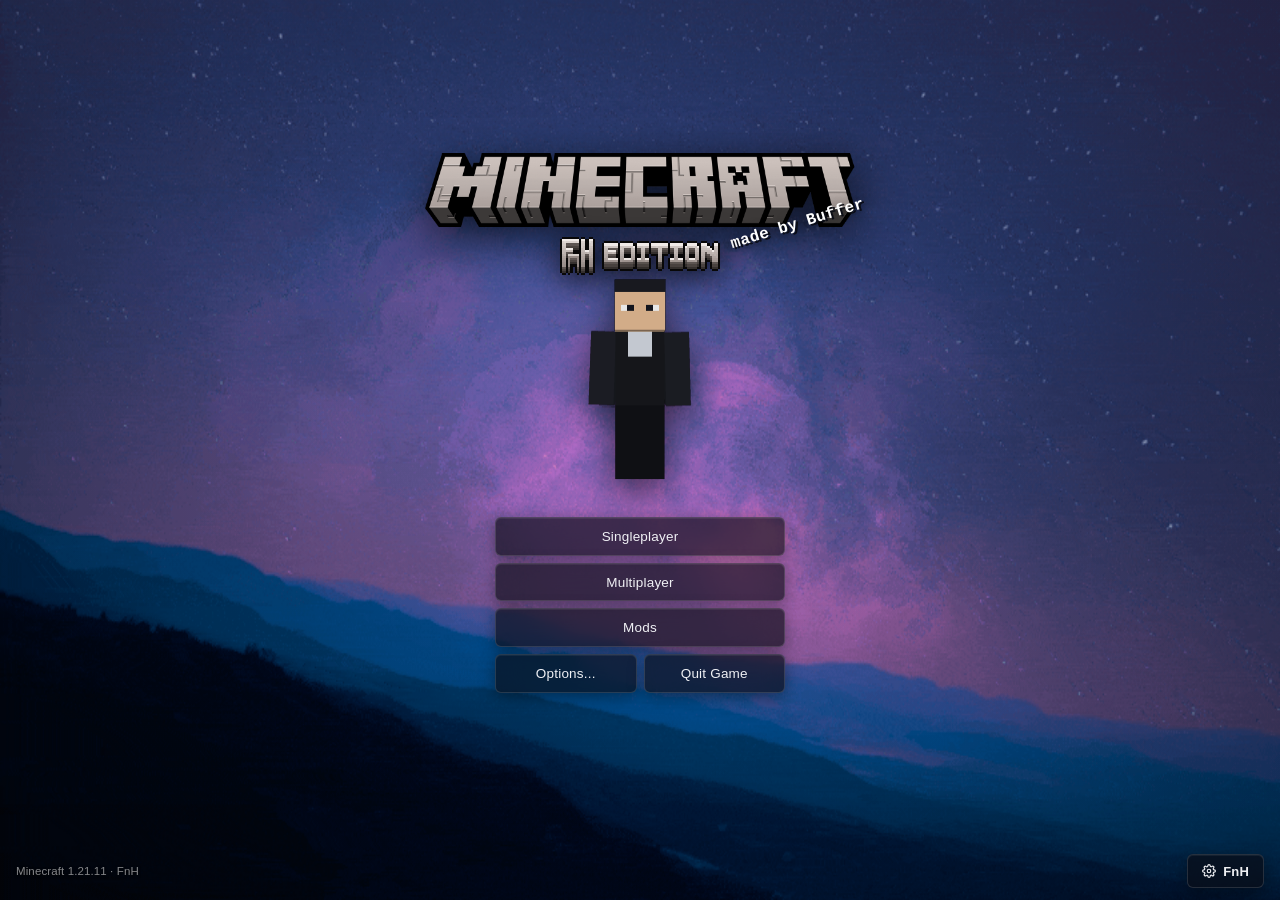
==== commit 6784b16e: "Fix /menupreview BG assets in site/, offscreen walk-in, UI cursor glow & exact eye tracking Co-autho" ====
--- a/menupreview/index.html
+++ b/menupreview/index.html
@@ -4,18 +4,17 @@
 <meta charset="utf-8">
 <meta name="viewport" content="width=device-width, initial-scale=1">
 <title>FnH — Main Menu Preview</title>
-<meta name="description" content="Fullscreen live preview of the Minecraft FnH Edition main menu.">
-<link rel="icon" href="/site/assets/icon.svg" type="image/svg+xml">
-<link rel="icon" href="/site/assets/icon.png" sizes="256x256" type="image/png">
+<meta name="description" content="Interactive live preview of the Minecraft FnH Edition main menu.">
+<link rel="icon" href="/assets/icon.svg" type="image/svg+xml">
+<link rel="icon" href="/assets/icon.png" sizes="256x256" type="image/png">
 <style>
   :root {
     --ui-font: "Inter", "Segoe UI", -apple-system, BlinkMacSystemFont, Roboto, sans-serif;
     --glass-bg: rgba(10, 12, 20, 0.64);
-    --glass-bg-hover: rgba(22, 26, 40, 0.84);
-    --glass-border: rgba(255, 255, 255, 0.16);
-    --glass-border-hover: rgba(255, 255, 255, 0.46);
+    --glass-bg-hover: rgba(18, 22, 36, 0.78);
+    --glass-border: rgba(255, 255, 255, 0.13);
     --text-main: rgba(248, 249, 252, 0.96);
-    --text-muted: rgba(255, 255, 255, 0.5);
+    --text-muted: rgba(255, 255, 255, 0.52);
   }
 
   * {
@@ -68,8 +67,8 @@
     z-index: 1;
     pointer-events: none;
     background:
-      linear-gradient(rgba(0, 0, 0, 0.10), rgba(0, 0, 0, 0.10)),
-      radial-gradient(circle at 50% 46%, rgba(0, 0, 0, 0.02) 0%, rgba(0, 0, 0, 0.36) 100%);
+      linear-gradient(rgba(0, 0, 0, 0.08), rgba(0, 0, 0, 0.08)),
+      radial-gradient(circle at 50% 45%, rgba(0, 0, 0, 0.02) 0%, rgba(0, 0, 0, 0.34) 100%);
   }
 
   body.dragging-file::after {
@@ -89,34 +88,7 @@
     pointer-events: none;
   }
 
-  /* Subtle 1-Click Fullscreen Prompt (only shown until browser enters Fullscreen) */
-  .fs-hint {
-    position: fixed;
-    top: 14px;
-    left: 50%;
-    transform: translateX(-50%);
-    z-index: 35;
-    padding: 6px 14px;
-    border-radius: 999px;
-    background: rgba(10, 12, 20, 0.72);
-    border: 1px solid rgba(255, 255, 255, 0.2);
-    backdrop-filter: blur(12px);
-    -webkit-backdrop-filter: blur(12px);
-    font-size: 12px;
-    font-weight: 500;
-    color: rgba(255, 255, 255, 0.88);
-    cursor: pointer;
-    transition: opacity 0.2s ease, transform 0.2s ease;
-    box-shadow: 0 6px 20px rgba(0, 0, 0, 0.4);
-  }
-
-  .fs-hint.hidden {
-    opacity: 0;
-    pointer-events: none;
-    transform: translateX(-50%) translateY(-8px);
-  }
-
-  /* Main Centered Vertical Screen */
+  /* Main Centered Vertical Screen (shifted slightly upward so upper elements breathe) */
   .screen {
     position: relative;
     z-index: 2;
@@ -126,7 +98,7 @@
     flex-direction: column;
     align-items: center;
     justify-content: center;
-    padding: 18px 16px 44px;
+    padding: 6px 0 60px;
   }
 
   .center-stack {
@@ -141,8 +113,8 @@
     display: flex;
     flex-direction: column;
     align-items: center;
-    gap: 9px;
-    margin-bottom: clamp(2px, 0.6vh, 8px);
+    gap: 8px;
+    margin-bottom: 2px;
   }
 
   .mc-logo-wrap {
@@ -151,7 +123,7 @@
   }
 
   .mc-logo {
-    width: clamp(310px, 36vw, 440px);
+    width: clamp(300px, 34vw, 430px);
     max-width: 90vw;
     height: auto;
     display: block;
@@ -188,18 +160,18 @@
     display: block;
     image-rendering: pixelated;
     image-rendering: crisp-edges;
-    height: clamp(36px, 4.8vh, 50px);
+    height: clamp(36px, 4.6vh, 48px);
     width: auto;
     max-width: 86vw;
     filter: drop-shadow(0 6px 16px rgba(0, 0, 0, 0.82));
   }
 
-  /* 2. Wide Walk-In Stage for BufferClick 3D Skin (Under Title, Above Singleplayer) */
+  /* 2. Full-Viewport-Width Stage so BufferClick walks in from OUTSIDE the right screen edge */
   .skin-stage {
     position: relative;
-    width: min(100vw, 920px);
-    height: clamp(168px, 25vh, 236px);
-    margin: 2px 0 clamp(6px, 1.2vh, 12px);
+    width: 100vw;
+    height: clamp(162px, 23.5vh, 224px);
+    margin: 0 0 clamp(20px, 3vh, 30px);
     display: flex;
     align-items: center;
     justify-content: center;
@@ -214,16 +186,16 @@
     width: 100%;
     height: 100%;
     display: block;
-    filter: drop-shadow(0 12px 20px rgba(0, 0, 0, 0.65));
-  }
-
-  /* Centered interactive drag hit-box once BufferClick stands in the middle */
+    filter: drop-shadow(0 10px 18px rgba(0, 0, 0, 0.62));
+  }
+
+  /* Centered interactive drag hit-box */
   .skin-hit-box {
     position: absolute;
-    width: 150px;
-    height: 100%;
+    width: 136px;
+    height: 92%;
     left: 50%;
-    top: 0;
+    top: 4%;
     transform: translateX(-50%);
     pointer-events: auto;
     cursor: grab;
@@ -233,7 +205,7 @@
     cursor: grabbing;
   }
 
-  /* 3. Single Dark-Glass Button Style */
+  /* 3. Dark-Glass Menu Buttons with Dynamic Cursor-Tracking Glow */
   .menu-buttons {
     width: clamp(252px, 26vw, 290px);
     display: flex;
@@ -248,7 +220,15 @@
     width: 100%;
   }
 
+  .btn,
+  .s-btn,
+  .settings-dialog {
+    --mx: -999px;
+    --my: -999px;
+  }
+
   .btn {
+    position: relative;
     height: clamp(35px, 4.3vh, 39px);
     padding: 0 14px;
     border-radius: 6px;
@@ -266,19 +246,64 @@
     justify-content: center;
     gap: 7px;
     cursor: pointer;
-    transition: background 0.14s ease, border-color 0.14s ease, transform 0.1s ease, box-shadow 0.14s ease;
+    transition: background 0.14s ease, transform 0.1s ease, box-shadow 0.14s ease, color 0.14s ease;
     box-shadow:
       0 4px 16px rgba(0, 0, 0, 0.38),
-      inset 0 1px 0 rgba(255, 255, 255, 0.07);
+      inset 0 1px 0 rgba(255, 255, 255, 0.06);
+  }
+
+  /* Proximity Cursor-Tracking Luminous Rim Border */
+  .btn::before,
+  .s-btn::before,
+  .settings-dialog::before {
+    content: "";
+    position: absolute;
+    inset: -1px;
+    border-radius: inherit;
+    padding: 1px;
+    background: radial-gradient(
+      215px circle at var(--mx) var(--my),
+      rgba(255, 255, 255, 0.85),
+      rgba(205, 218, 255, 0.34) 42%,
+      transparent 74%
+    );
+    -webkit-mask: linear-gradient(#000 0 0) content-box, linear-gradient(#000 0 0);
+    -webkit-mask-composite: xor;
+    mask: linear-gradient(#000 0 0) content-box, linear-gradient(#000 0 0);
+    mask-composite: exclude;
+    pointer-events: none;
+    z-index: 2;
+  }
+
+  /* Proximity Cursor-Tracking Inner Glass Surface Glow */
+  .btn::after,
+  .s-btn::after {
+    content: "";
+    position: absolute;
+    inset: 0;
+    border-radius: inherit;
+    background: radial-gradient(
+      155px circle at var(--mx) var(--my),
+      rgba(255, 255, 255, 0.18),
+      rgba(195, 210, 255, 0.06) 48%,
+      transparent 76%
+    );
+    pointer-events: none;
+    z-index: 1;
+  }
+
+  .btn > *,
+  .s-btn > * {
+    position: relative;
+    z-index: 3;
   }
 
   .btn:hover {
     background: var(--glass-bg-hover);
-    border-color: var(--glass-border-hover);
     color: #ffffff;
     box-shadow:
-      0 6px 22px rgba(0, 0, 0, 0.52),
-      inset 0 1px 0 rgba(255, 255, 255, 0.12);
+      0 6px 24px rgba(0, 0, 0, 0.52),
+      0 0 18px rgba(215, 225, 255, 0.14);
   }
 
   .btn:active {
@@ -315,7 +340,7 @@
     font-weight: 600;
   }
 
-  /* FnH Settings Dialog */
+  /* FnH Dialog */
   .settings-backdrop {
     position: fixed;
     inset: 0;
@@ -333,10 +358,11 @@
   }
 
   .settings-dialog {
+    position: relative;
     width: min(390px, 94vw);
     border-radius: 11px;
     background: rgba(11, 13, 22, 0.94);
-    border: 1px solid rgba(255, 255, 255, 0.16);
+    border: 1px solid rgba(255, 255, 255, 0.14);
     box-shadow: 0 24px 70px rgba(0, 0, 0, 0.78);
     padding: 18px;
     display: flex;
@@ -405,6 +431,7 @@
   }
 
   .s-btn {
+    position: relative;
     height: 33px;
     padding: 0 11px;
     border-radius: 6px;
@@ -415,19 +442,18 @@
     font-size: 12px;
     font-weight: 500;
     cursor: pointer;
-    transition: all 0.12s ease;
+    transition: background 0.12s ease, color 0.12s ease, border-color 0.12s ease;
   }
 
   .s-btn:hover {
     color: #fff;
     background: rgba(255, 255, 255, 0.11);
-    border-color: rgba(255, 255, 255, 0.28);
   }
 
   .s-btn.active {
     color: #fff;
     background: rgba(255, 255, 255, 0.16);
-    border-color: rgba(255, 255, 255, 0.48);
+    border-color: rgba(255, 255, 255, 0.44);
   }
 
   .input-row {
@@ -509,12 +535,15 @@
 
 <!-- Full-Window Stretched Background -->
 <div class="bg-layer">
-  <img id="bg-img" src="/menupreview/presets/default-bg.gif" onerror="this.onerror=null;this.src='presets/default-bg.gif'" alt="">
+  <img
+    id="bg-img"
+    src="/menupreview/presets/milkyway-bg.gif"
+    onerror="this.onerror=null;this.src='presets/milkyway-bg.gif'"
+    alt=""
+  >
   <video id="bg-video" autoplay loop muted playsinline></video>
 </div>
 <div class="bg-dim" id="bg-dim"></div>
-
-<div class="fs-hint" id="fs-hint">Click anywhere for Fullscreen</div>
 
 <input type="file" id="custom-bg-input" accept="image/*,video/*" hidden>
 
@@ -535,20 +564,20 @@
       <canvas id="fnh-edition-canvas" aria-label="FnH EDITION"></canvas>
     </div>
 
-    <!-- 2. BufferClick 3D Skin: Walks in from the right, then stands in the middle -->
+    <!-- 2. BufferClick 3D Skin: Walks in from outside right edge of screen, then stands straight & tracks cursor -->
     <div class="skin-stage">
-      <canvas id="skin-canvas" width="960" height="460"></canvas>
-      <div class="skin-hit-box" id="skin-drag-area" title="Drag to rotate"></div>
+      <canvas id="skin-canvas" width="1280" height="440"></canvas>
+      <div class="skin-hit-box" id="skin-drag-area" title="Drag to spin"></div>
     </div>
 
     <!-- 3. Dark-Glass Menu Buttons -->
     <div class="menu-buttons">
-      <button class="btn" data-action="Singleplayer">Singleplayer</button>
-      <button class="btn" data-action="Multiplayer">Multiplayer</button>
-      <button class="btn" data-action="Mods">Mods</button>
+      <button class="btn glow-ui" data-action="Singleplayer"><span>Singleplayer</span></button>
+      <button class="btn glow-ui" data-action="Multiplayer"><span>Multiplayer</span></button>
+      <button class="btn glow-ui" data-action="Mods"><span>Mods</span></button>
       <div class="menu-row-split">
-        <button class="btn" data-action="Options">Options...</button>
-        <button class="btn" data-action="Quit Game">Quit Game</button>
+        <button class="btn glow-ui" data-action="Options"><span>Options...</span></button>
+        <button class="btn glow-ui" data-action="Quit Game"><span>Quit Game</span></button>
       </div>
     </div>
   </div>
@@ -558,7 +587,7 @@
 <footer class="footer-bar">
   <div class="footer-meta">Minecraft 1.21.11 · FnH</div>
 
-  <button class="btn fnh-corner-btn" id="open-settings-btn" type="button">
+  <button class="btn glow-ui fnh-corner-btn" id="open-settings-btn" type="button">
     <svg width="14" height="14" viewBox="0 0 24 24" fill="none" stroke="currentColor" stroke-width="2">
       <circle cx="12" cy="12" r="3"/>
       <path d="M19.4 15a1.65 1.65 0 0 0 .33 1.82l.06.06a2 2 0 1 1-2.83 2.83l-.06-.06a1.65 1.65 0 0 0-1.82-.33 1.65 1.65 0 0 0-1 1.51V21a2 2 0 1 1-4 0v-.09a1.65 1.65 0 0 0-1-1.51 1.65 1.65 0 0 0-1.82.33l-.06.06a2 2 0 1 1-2.83-2.83l.06-.06a1.65 1.65 0 0 0 .33-1.82 1.65 1.65 0 0 0-1.51-1H3a2 2 0 1 1 0-4h.09a1.65 1.65 0 0 0 1.51-1 1.65 1.65 0 0 0-.33-1.82l-.06-.06a2 2 0 1 1 2.83-2.83l.06.06a1.65 1.65 0 0 0 1.82.33h.08a1.65 1.65 0 0 0 1-1.51V3a2 2 0 1 1 4 0v.09a1.65 1.65 0 0 0 1 1.51h.08a1.65 1.65 0 0 0 1.82-.33l.06-.06a2 2 0 1 1 2.83 2.83l-.06.06a1.65 1.65 0 0 0-.33 1.82v.08a1.65 1.65 0 0 0 1.51 1H21a2 2 0 1 1 0 4h-.09a1.65 1.65 0 0 0-1.51 1z"/>
@@ -569,10 +598,10 @@
 
 <!-- FnH Modal -->
 <div class="settings-backdrop" id="settings-backdrop">
-  <div class="settings-dialog" role="dialog" aria-modal="true" aria-labelledby="fnh-settings-heading">
+  <div class="settings-dialog glow-ui" role="dialog" aria-modal="true" aria-labelledby="fnh-settings-heading">
     <div class="settings-top">
       <div class="settings-title-wrap">
-        <img src="/site/assets/icon.svg" onerror="this.onerror=null;this.src='/assets/icon.svg'" alt="">
+        <img src="/assets/icon.svg" onerror="this.onerror=null;this.src='/site/assets/icon.svg'" alt="">
         <h3 id="fnh-settings-heading">FnH</h3>
       </div>
       <button class="close-icon-btn" id="close-settings-btn" type="button" title="Close (Esc)">&#x2715;</button>
@@ -581,20 +610,20 @@
     <div class="field-group">
       <span class="field-label">Menu Background</span>
       <div class="bg-actions-row">
-        <button class="s-btn active" id="default-bg-btn" type="button">Default</button>
-        <button class="s-btn" id="pick-custom-bg-btn" type="button">Choose Custom File…</button>
+        <button class="s-btn glow-ui active" id="default-bg-btn" type="button"><span>Default</span></button>
+        <button class="s-btn glow-ui" id="pick-custom-bg-btn" type="button"><span>Choose Custom File…</span></button>
       </div>
       <div class="input-row">
         <input type="text" id="bg-url-input" placeholder="Or paste GIF / image URL…" spellcheck="false">
-        <button class="s-btn" id="bg-url-btn" type="button">Apply</button>
+        <button class="s-btn glow-ui" id="bg-url-btn" type="button"><span>Apply</span></button>
       </div>
     </div>
 
     <div class="field-group">
       <span class="field-label">Background Dimming</span>
       <div class="range-row">
-        <input type="range" id="dim-slider" min="0" max="65" value="10">
-        <span id="dim-val">10%</span>
+        <input type="range" id="dim-slider" min="0" max="65" value="8">
+        <span id="dim-val">8%</span>
       </div>
     </div>
 
@@ -604,21 +633,18 @@
         <span>Show 3D Player Skin</span>
         <input type="checkbox" id="chk-show-skin" checked>
       </label>
-      <div class="bg-actions-row" style="grid-template-columns: 1fr 1fr; margin-top: 2px;">
-        <button class="s-btn" id="replay-intro-btn" type="button">Replay Walk-In</button>
-        <button class="s-btn" id="toggle-fs-btn" type="button">Toggle Fullscreen</button>
-      </div>
+      <button class="s-btn glow-ui" id="replay-intro-btn" type="button" style="width: 100%; margin-top: 2px;"><span>Replay Walk-In</span></button>
     </div>
 
     <div class="field-group">
       <span class="field-label">Preview Player Skin</span>
       <div class="input-row">
         <input type="text" id="skin-input" value="BufferClick" spellcheck="false">
-        <button class="s-btn" id="skin-btn" type="button">Load</button>
+        <button class="s-btn glow-ui" id="skin-btn" type="button"><span>Load</span></button>
       </div>
     </div>
 
-    <button class="btn" id="done-settings-btn" type="button" style="width: 100%; margin-top: 2px;">Done</button>
+    <button class="btn glow-ui" id="done-settings-btn" type="button" style="width: 100%; margin-top: 2px;"><span>Done</span></button>
   </div>
 </div>
 
@@ -629,11 +655,10 @@
   "use strict";
 
   const BUFFERCLICK_UUID = "1b7a28177df149828231b48f5909ca95";
-  const DEFAULT_BG = "/menupreview/presets/default-bg.gif";
-  const INTRO_DURATION = 1.95; // seconds for BufferClick to walk in from the right and settle in the middle
+  const DEFAULT_BG = "/menupreview/presets/milkyway-bg.gif";
 
   const state = {
-    bgDim: 10,
+    bgDim: 8,
     showSkin: true,
     slimArms: false,
     username: "BufferClick",
@@ -650,51 +675,39 @@
   }
 
   // ---------------------------------------------------------------------------
-  // 0. Auto Fullscreen Support (attempts immediately, else engages on first click)
+  // 0. Dynamic Cursor-Tracking Glow Across All UI Elements
   // ---------------------------------------------------------------------------
-  const fsHint = document.getElementById("fs-hint");
-  let firstGestureFullscreenDone = false;
-
-  function syncFsHint() {
-    if (document.fullscreenElement) {
-      fsHint.classList.add("hidden");
-      firstGestureFullscreenDone = true;
-    }
-  }
-
-  async function enterFullscreen(replayWalkIn) {
-    if (document.fullscreenElement) {
-      syncFsHint();
-      return;
-    }
-    try {
-      await document.documentElement.requestFullscreen();
-      syncFsHint();
-      if (replayWalkIn) {
-        state.introStart = performance.now();
-      }
-    } catch (_) {
-      // Browser requires a user click first; fsHint stays visible for 1-click entry
-    }
-  }
-
-  document.addEventListener("fullscreenchange", syncFsHint);
-  enterFullscreen(false);
-
-  window.addEventListener("pointerdown", function onFirstClick(e) {
-    if (!firstGestureFullscreenDone) {
-      firstGestureFullscreenDone = true;
-      fsHint.classList.add("hidden");
-      const clickedSettings = e.target && e.target.closest && e.target.closest("#open-settings-btn");
-      enterFullscreen(!clickedSettings);
-    }
-  }, { once: true });
-
-  fsHint.addEventListener("click", () => enterFullscreen(true));
+  const glowTargets = Array.from(document.querySelectorAll(".glow-ui"));
+  let cursorClientX = window.innerWidth * 0.5;
+  let cursorClientY = window.innerHeight * 0.5;
+  let hasMovedCursor = false;
+
+  function updateUiGlow(cx, cy) {
+    for (let i = 0; i < glowTargets.length; i++) {
+      const el = glowTargets[i];
+      const r = el.getBoundingClientRect();
+      if (r.width === 0 && r.height === 0) continue;
+      el.style.setProperty("--mx", (cx - r.left).toFixed(1) + "px");
+      el.style.setProperty("--my", (cy - r.top).toFixed(1) + "px");
+    }
+  }
+
+  window.addEventListener("pointermove", (e) => {
+    cursorClientX = e.clientX;
+    cursorClientY = e.clientY;
+    hasMovedCursor = true;
+    updateUiGlow(cursorClientX, cursorClientY);
+  });
+
+  window.addEventListener("pointerleave", () => {
+    for (let i = 0; i < glowTargets.length; i++) {
+      glowTargets[i].style.setProperty("--mx", "-999px");
+      glowTargets[i].style.setProperty("--my", "-999px");
+    }
+  });
 
   // ---------------------------------------------------------------------------
   // 1. Render Larger Bold "[FnH Emblem] EDITION" in Chiseled Warm Stone
-  //    (15x13 2px-stroke FnH Emblem crest + 9-row EDITION centered beside it)
   // ---------------------------------------------------------------------------
   const FNH_EMBLEM_13 = [
     "111111110110011",
@@ -784,7 +797,7 @@
   function renderFnhEditionSubtitle() {
     const canvas = document.getElementById("fnh-edition-canvas");
     const word = "EDITION";
-    const totalRows = 13; // Emblem is 13 rows tall; 9-row EDITION sits centered on rows 2..10
+    const totalRows = 13;
     let editionWidth = 0;
     for (let i = 0; i < word.length; i++) {
       editionWidth += EDITION_GLYPHS[word[i]][0].length + (i + 1 < word.length ? 1 : 0);
@@ -820,7 +833,6 @@
 
     const has = (r, c) => r >= 0 && r < h && c >= 0 && c < w && grid[r][c] !== "0";
 
-    // Pass 1: Crisp dark stone outline
     ctx.fillStyle = "#090808";
     for (let r = 0; r < h; r++) {
       for (let c = 0; c < w; c++) {
@@ -834,7 +846,6 @@
       }
     }
 
-    // Pass 2: 3D bottom stone extrusion matching MINECRAFT's warm dark underside
     for (let d = depthRows; d >= 1; d--) {
       ctx.fillStyle = d === depthRows ? "#35302e" : d === 2 ? "#4a4340" : "#5d5552";
       for (let r = 0; r < h; r++) {
@@ -845,7 +856,6 @@
       }
     }
 
-    // Pass 3: Chiseled warm stone face matching official MINECRAFT logo
     const stoneShades = [
       "#e0d9d5", "#dad2ce", "#d4ccc8", "#cec5c1", "#c7beba",
       "#c1b8b4", "#bbb1ad", "#b4aba7", "#aea4a0", "#a89d99",
@@ -883,7 +893,7 @@
   function applyBgDim() {
     const a = (state.bgDim / 100).toFixed(2);
     bgDim.style.background =
-      `linear-gradient(rgba(0,0,0,${a}), rgba(0,0,0,${a})), radial-gradient(circle at 50% 46%, rgba(0,0,0,0.02) 0%, rgba(0,0,0,0.36) 100%)`;
+      `linear-gradient(rgba(0,0,0,${a}), rgba(0,0,0,${a})), radial-gradient(circle at 50% 45%, rgba(0,0,0,0.02) 0%, rgba(0,0,0,0.34) 100%)`;
   }
 
   function setDefaultBackground() {
@@ -892,7 +902,7 @@
     bgImg.style.display = "block";
     bgImg.onerror = () => {
       bgImg.onerror = null;
-      bgImg.src = "presets/default-bg.gif";
+      bgImg.src = "presets/milkyway-bg.gif";
     };
     bgImg.src = DEFAULT_BG;
     defaultBgBtn.classList.add("active");
@@ -948,7 +958,10 @@
   });
 
   // ---------------------------------------------------------------------------
-  // 3. WebGL 3D Player Renderer + Walk-In Intro from Right -> Center
+  // 3. WebGL 3D Player Renderer:
+  //    - Starts completely outside right screen border, walks in to x=0
+  //    - Stands dead-straight (0 tilt) with generous clearance above Singleplayer
+  //    - Exact 3D eye-to-cursor tracking so eyes look directly at your cursor
   // ---------------------------------------------------------------------------
   const skinCanvas = document.getElementById("skin-canvas");
   const gl = skinCanvas.getContext("webgl", { alpha: true, antialias: true, premultipliedAlpha: false });
@@ -1082,10 +1095,10 @@
           if (c.a < 0.04) discard;
         }
         vec3 n = normalize(vNorm);
-        vec3 lightA = normalize(vec3(0.38, 0.78, 0.72));
-        vec3 lightB = normalize(vec3(-0.52, 0.22, -0.45));
+        vec3 lightA = normalize(vec3(0.32, 0.76, 0.78));
+        vec3 lightB = normalize(vec3(-0.48, 0.24, -0.45));
         float diff = max(dot(n, lightA), 0.0) * 0.40 + max(dot(n, lightB), 0.0) * 0.16;
-        float shade = 0.62 + diff;
+        float shade = 0.63 + diff;
         gl_FragColor = vec4(c.rgb * shade, c.a);
       }
     `;
@@ -1204,9 +1217,11 @@
   const matRotY = (a) => { const c = Math.cos(a), s = Math.sin(a); return [c,0,-s,0, 0,1,0,0, s,0,c,0, 0,0,0,1]; };
   const matRotZ = (a) => { const c = Math.cos(a), s = Math.sin(a); return [c,s,0,0, -s,c,0,0, 0,0,1,0, 0,0,0,1]; };
 
-  let standingYaw = -0.22;
+  // Standing base yaw = 0.0 (straight forward, zero tilt!)
+  let dragYawOffset = 0.0;
   let dragging = false, lastX = 0;
-  let lookX = 0, lookY = 0;
+  let smoothAimYaw = 0.0, smoothAimPitch = 0.0;
+  let prevFrameMs = performance.now();
 
   const dragArea = document.getElementById("skin-drag-area");
   dragArea.addEventListener("pointerdown", (e) => {
@@ -1216,19 +1231,11 @@
   });
   dragArea.addEventListener("pointermove", (e) => {
     if (!dragging) return;
-    standingYaw += (e.clientX - lastX) * 0.015;
+    dragYawOffset += (e.clientX - lastX) * 0.015;
     lastX = e.clientX;
   });
   dragArea.addEventListener("pointerup", () => { dragging = false; });
   dragArea.addEventListener("pointercancel", () => { dragging = false; });
-
-  window.addEventListener("pointermove", (e) => {
-    const rect = skinCanvas.getBoundingClientRect();
-    const cx = rect.left + rect.width * 0.5;
-    const cy = rect.top + rect.height * 0.28;
-    lookX = Math.max(-1, Math.min(1, (e.clientX - cx) / 420));
-    lookY = Math.max(-1, Math.min(1, (e.clientY - cy) / 340));
-  });
 
   function syncSkinCanvasResolution() {
     const rect = skinCanvas.getBoundingClientRect();
@@ -1248,9 +1255,14 @@
     return t * t * (3 - 2 * t);
   }
 
-  function easeOutCubic(x) {
+  function walkEase(x) {
     const t = Math.max(0, Math.min(1, x));
-    return 1 - Math.pow(1 - t, 3);
+    // Steady brisk walk through the right edge of screen, smooth deceleration at center
+    if (t < 0.72) {
+      return (t / 0.72) * 0.82;
+    }
+    const u = (t - 0.72) / 0.28;
+    return 0.82 + 0.18 * (1 - Math.pow(1 - u, 2.6));
   }
 
   function drawMesh(mesh, vp, modelMat, isOuter) {
@@ -1277,46 +1289,73 @@
     gl.clear(gl.COLOR_BUFFER_BIT | gl.DEPTH_BUFFER_BIT);
     gl.enable(gl.DEPTH_TEST);
 
+    const dt = Math.min(0.05, Math.max(0.001, (nowMs - prevFrameMs) * 0.001));
+    prevFrameMs = nowMs;
+
     const t = nowMs * 0.001;
+    const fovRad = 32 * Math.PI / 180;
+    const camDist = 62.0;
+    const camOffsetY = 2.6; // Lifts player vertically inside stage so feet never touch buttons
+    const aspect = skinCanvas.width / skinCanvas.height;
+
+    // Exact off-screen right border in 3D world units (+12 margin so player starts 100% outside screen)
+    const halfFrustumWidth = camDist * Math.tan(fovRad * 0.5) * aspect;
+    const startX = halfFrustumWidth + 12.0;
+    const introDuration = Math.max(2.1, Math.min(3.1, startX / 62.0));
+
     const introElapsed = Math.max(0, (nowMs - state.introStart) * 0.001);
-    const introP = Math.min(1, introElapsed / INTRO_DURATION);
-    const walkingIn = introP < 1.0;
-
-    // Walk-in choreography: starts on the right (+46 units), walks left to x=0, then turns forward
-    const walkProgress = easeOutCubic(introP);
-    const posX = (1 - walkProgress) * 46.0;
-
-    // Turn from facing-left (-1.34 rad) to standing front angle (standingYaw) during final 32% of intro
-    const turnBlend = smoothstep(0.66, 1.0, introP);
-    const walkYaw = -1.34;
-    const idleSway = Math.sin(t * 0.65) * 0.03 * turnBlend;
-    const curYaw = walkYaw * (1 - turnBlend) + standingYaw * turnBlend + idleSway;
-
-    // Stride amplitude fades out smoothly as BufferClick comes to a stop in the center
-    const strideEnv = 1 - smoothstep(0.70, 1.0, introP);
-    const walkCycle = introElapsed * 9.2;
-    const legSwing = Math.sin(walkCycle) * 0.74 * strideEnv;
-    const armWalkSwing = Math.sin(walkCycle) * 0.64 * strideEnv;
-    const stepBounce = Math.abs(Math.sin(walkCycle)) * 0.55 * strideEnv;
-
-    const idleBreathe = Math.sin(t * 2.0) * 0.22 * turnBlend;
+    const introP = Math.min(1, introElapsed / introDuration);
+
+    const posX = (1 - walkEase(introP)) * startX;
+    const turnBlend = smoothstep(0.74, 1.0, introP);
+    const strideEnv = 1 - smoothstep(0.76, 1.0, introP);
+
+    const walkCycle = introElapsed * 9.6;
+    const legSwing = Math.sin(walkCycle) * 0.76 * strideEnv;
+    const armWalkSwing = Math.sin(walkCycle) * 0.66 * strideEnv;
+    const stepBounce = Math.abs(Math.sin(walkCycle)) * 0.52 * strideEnv;
+    const idleBreathe = Math.sin(t * 2.0) * 0.18 * turnBlend;
     const posY = stepBounce + idleBreathe;
 
-    const aspect = skinCanvas.width / skinCanvas.height;
-    const proj = matPersp(33 * Math.PI / 180, aspect, 2.0, 240.0);
-    const view = matMul(matTranslate(0, -1.8, -57.5), matRotX(0.06));
+    // Exact screen-space eye position for pinpoint cursor tracking
+    const rect = skinCanvas.getBoundingClientRect();
+    const eyeScreenX = rect.left + rect.width * 0.5;
+    const eyeScreenY = rect.top + rect.height * 0.18;
+
+    let targetYaw = 0.0;
+    let targetPitch = 0.0;
+    if (hasMovedCursor && !dragging) {
+      const dx = cursorClientX - eyeScreenX;
+      const dy = cursorClientY - eyeScreenY;
+      // Virtual focal plane at 340px in front of eyes so head aims straight at the cursor
+      targetYaw = Math.max(-1.05, Math.min(1.05, Math.atan2(dx, 340)));
+      targetPitch = Math.max(-0.78, Math.min(0.82, Math.atan2(dy, 340)));
+    }
+
+    const damp = 1 - Math.exp(-dt * 15);
+    smoothAimYaw += (targetYaw - smoothAimYaw) * damp;
+    smoothAimPitch += (targetPitch - smoothAimPitch) * damp;
+
+    // Subtle torso follow (20% of aim) + remaining 80% in neck so total head direction == exact cursor direction
+    const standingBodyYaw = dragYawOffset + smoothAimYaw * 0.20;
+    const walkYaw = -1.46; // Walking left from off-screen right edge
+    const curBodyYaw = walkYaw * (1 - turnBlend) + standingBodyYaw * turnBlend;
+
+    const standingHeadLocalYaw = Math.max(-0.92, Math.min(0.92, (dragYawOffset + smoothAimYaw) - standingBodyYaw));
+    const headLocalYaw = standingHeadLocalYaw * turnBlend;
+    const headPitch = smoothAimPitch * turnBlend;
+
+    // Zero camera X-tilt so the character stands completely straight and level
+    const proj = matPersp(fovRad, aspect, 2.0, 400.0);
+    const view = matTranslate(0, camOffsetY, -camDist);
     const vp = matMul(proj, view);
 
-    const root = matMul(matTranslate(posX, posY, 0), matRotY(curYaw));
-
-    // Head looks slightly forward while walking in, then tracks mouse cursor smoothly once standing
-    const hYaw = (walkingIn ? 0.14 * (1 - turnBlend) : 0) + (lookX * 0.42 * turnBlend);
-    const hPitch = lookY * 0.26 * turnBlend;
-    const headMat = matMul(root, matMul(matTranslate(0, 6, 0), matMul(matRotY(hYaw), matRotX(hPitch))));
+    const root = matMul(matTranslate(posX, posY, 0), matRotY(curBodyYaw));
+    const headMat = matMul(root, matMul(matTranslate(0, 6, 0), matMul(matRotY(headLocalYaw), matRotX(headPitch))));
 
     const armX = 4 + (state.slimArms ? 1.5 : 2.0);
-    const idleSwing = Math.sin(t * 1.5) * 0.055 * turnBlend;
-    const flap = 0.045 + Math.cos(t * 1.3) * 0.02;
+    const idleSwing = Math.sin(t * 1.5) * 0.045 * turnBlend;
+    const flap = 0.04 + Math.cos(t * 1.3) * 0.018;
 
     const rArmMat = matMul(root, matMul(matTranslate(-armX, 4, 0), matMul(matRotZ(-flap), matRotX(armWalkSwing + idleSwing))));
     const lArmMat = matMul(root, matMul(matTranslate( armX, 4, 0), matMul(matRotZ( flap), matRotX(-armWalkSwing - idleSwing))));
@@ -1354,7 +1393,10 @@
   });
 
   const backdrop = document.getElementById("settings-backdrop");
-  const openSettings = () => backdrop.classList.add("open");
+  const openSettings = () => {
+    backdrop.classList.add("open");
+    requestAnimationFrame(() => updateUiGlow(cursorClientX, cursorClientY));
+  };
   const closeSettings = () => backdrop.classList.remove("open");
 
   document.getElementById("open-settings-btn").addEventListener("click", openSettings);
@@ -1387,15 +1429,8 @@
 
   document.getElementById("replay-intro-btn").addEventListener("click", () => {
     closeSettings();
+    dragYawOffset = 0;
     state.introStart = performance.now();
-  });
-
-  document.getElementById("toggle-fs-btn").addEventListener("click", async () => {
-    if (document.fullscreenElement) {
-      await document.exitFullscreen().catch(() => {});
-    } else {
-      await enterFullscreen(false);
-    }
   });
 
   const skinInput = document.getElementById("skin-input");
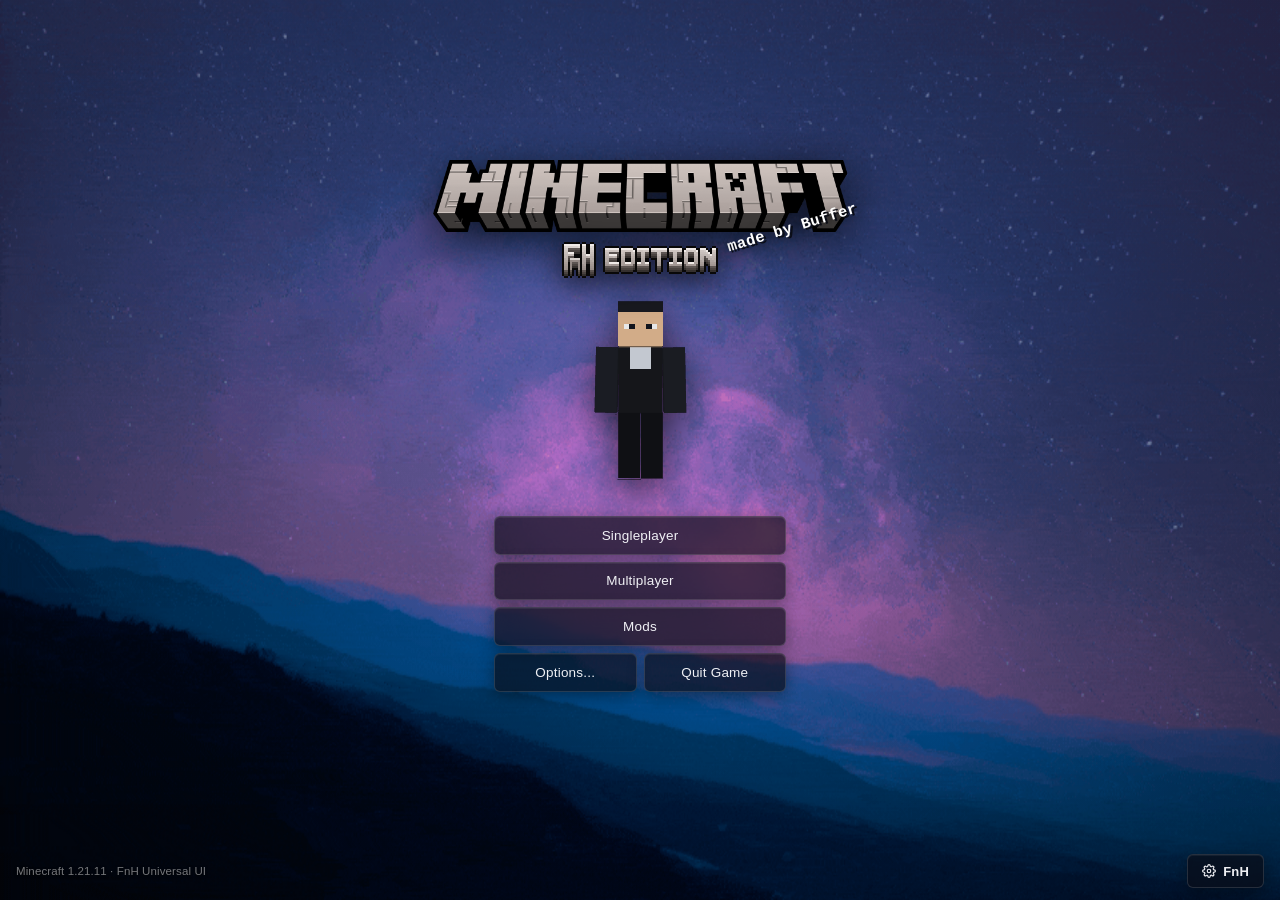
==== commit 7be9ecef: "Universal FnH UI across all screens/settings, motion blur everywhere & zero-stretch/zero-clip walk-i" ====
--- a/menupreview/index.html
+++ b/menupreview/index.html
@@ -3,18 +3,23 @@
 <head>
 <meta charset="utf-8">
 <meta name="viewport" content="width=device-width, initial-scale=1">
-<title>FnH — Main Menu Preview</title>
-<meta name="description" content="Interactive live preview of the Minecraft FnH Edition main menu.">
+<title>FnH — Universal UI &amp; Main Menu Preview</title>
+<meta name="description" content="Interactive live preview of the universal Minecraft FnH Edition dark-glass UI and main menu.">
 <link rel="icon" href="/assets/icon.svg" type="image/svg+xml">
 <link rel="icon" href="/assets/icon.png" sizes="256x256" type="image/png">
 <style>
   :root {
     --ui-font: "Inter", "Segoe UI", -apple-system, BlinkMacSystemFont, Roboto, sans-serif;
-    --glass-bg: rgba(10, 12, 20, 0.64);
-    --glass-bg-hover: rgba(18, 22, 36, 0.78);
+    --glass-bg: rgba(10, 12, 20, 0.66);
+    --glass-bg-hover: rgba(20, 24, 38, 0.80);
+    --glass-panel: rgba(9, 11, 19, 0.78);
+    --glass-card: rgba(14, 17, 28, 0.62);
+    --glass-card-selected: rgba(28, 34, 54, 0.82);
     --glass-border: rgba(255, 255, 255, 0.13);
     --text-main: rgba(248, 249, 252, 0.96);
-    --text-muted: rgba(255, 255, 255, 0.52);
+    --text-sub: rgba(255, 255, 255, 0.66);
+    --text-muted: rgba(255, 255, 255, 0.46);
+    --mb-mult: 1;
   }
 
   * {
@@ -35,7 +40,9 @@
     -webkit-font-smoothing: antialiased;
   }
 
-  /* Always-Stretched Full-Window Background */
+  /* =========================================================================
+     Always-Stretched Full-Window Background
+     ========================================================================= */
   .bg-layer {
     position: fixed;
     inset: 0;
@@ -66,20 +73,27 @@
     inset: 0;
     z-index: 1;
     pointer-events: none;
+    transition: background 0.25s ease;
     background:
       linear-gradient(rgba(0, 0, 0, 0.08), rgba(0, 0, 0, 0.08)),
       radial-gradient(circle at 50% 45%, rgba(0, 0, 0, 0.02) 0%, rgba(0, 0, 0, 0.34) 100%);
+  }
+
+  body.in-subscreen .bg-dim {
+    background:
+      linear-gradient(rgba(4, 6, 14, 0.46), rgba(4, 6, 14, 0.46)),
+      radial-gradient(circle at 50% 45%, rgba(4, 6, 14, 0.24) 0%, rgba(4, 6, 14, 0.68) 100%) !important;
   }
 
   body.dragging-file::after {
     content: "Drop GIF / Image / Video to set Custom Background";
     position: fixed;
     inset: 16px;
-    z-index: 60;
+    z-index: 90;
     border: 1.5px dashed rgba(255, 255, 255, 0.68);
     border-radius: 12px;
-    background: rgba(8, 10, 18, 0.8);
-    backdrop-filter: blur(10px);
+    background: rgba(8, 10, 18, 0.82);
+    backdrop-filter: blur(12px);
     display: grid;
     place-items: center;
     font-size: 15px;
@@ -88,154 +102,146 @@
     pointer-events: none;
   }
 
-  /* Main Centered Vertical Screen (shifted slightly upward so upper elements breathe) */
-  .screen {
-    position: relative;
-    z-index: 2;
-    width: 100vw;
-    height: 100vh;
-    display: flex;
-    flex-direction: column;
-    align-items: center;
-    justify-content: center;
-    padding: 6px 0 60px;
-  }
-
-  .center-stack {
-    display: flex;
-    flex-direction: column;
-    align-items: center;
-    width: 100%;
-  }
-
-  /* 1. Official Minecraft Logo + White Splash + Bigger [FnH Emblem] EDITION */
-  .title-block {
-    display: flex;
-    flex-direction: column;
-    align-items: center;
-    gap: 8px;
-    margin-bottom: 2px;
-  }
-
-  .mc-logo-wrap {
-    position: relative;
-    display: inline-block;
-  }
-
-  .mc-logo {
-    width: clamp(300px, 34vw, 430px);
-    max-width: 90vw;
-    height: auto;
-    display: block;
-    filter: drop-shadow(0 10px 24px rgba(0, 0, 0, 0.72));
-    pointer-events: none;
-  }
-
-  /* Crisp White Splash "made by Buffer" */
-  .splash {
-    position: absolute;
-    right: -12px;
-    bottom: -6px;
-    transform: rotate(-17deg);
-    color: #ffffff;
-    font-family: "Courier New", Consolas, monospace;
-    font-weight: 700;
-    font-size: clamp(13px, 1.35vw, 16px);
-    letter-spacing: 0.02em;
-    white-space: nowrap;
-    text-shadow:
-      2px 2px 0 rgba(10, 12, 20, 0.94),
-      0 0 12px rgba(0, 0, 0, 0.55);
-    pointer-events: none;
-    animation: splashPulse 0.68s ease-in-out infinite alternate;
-  }
-
-  @keyframes splashPulse {
-    from { transform: rotate(-17deg) scale(1.0); }
-    to   { transform: rotate(-17deg) scale(1.065); }
-  }
-
-  /* Bigger Chiseled [FnH Emblem] EDITION Subtitle */
-  #fnh-edition-canvas {
-    display: block;
-    image-rendering: pixelated;
-    image-rendering: crisp-edges;
-    height: clamp(36px, 4.6vh, 48px);
-    width: auto;
-    max-width: 86vw;
-    filter: drop-shadow(0 6px 16px rgba(0, 0, 0, 0.82));
-  }
-
-  /* 2. Full-Viewport-Width Stage so BufferClick walks in from OUTSIDE the right screen edge */
-  .skin-stage {
-    position: relative;
-    width: 100vw;
-    height: clamp(162px, 23.5vh, 224px);
-    margin: 0 0 clamp(20px, 3vh, 30px);
-    display: flex;
-    align-items: center;
-    justify-content: center;
-    pointer-events: none;
-  }
-
-  body.hide-skin .skin-stage {
-    display: none;
-  }
-
-  #skin-canvas {
-    width: 100%;
-    height: 100%;
-    display: block;
-    filter: drop-shadow(0 10px 18px rgba(0, 0, 0, 0.62));
-  }
-
-  /* Centered interactive drag hit-box */
-  .skin-hit-box {
-    position: absolute;
-    width: 136px;
-    height: 92%;
-    left: 50%;
-    top: 4%;
-    transform: translateX(-50%);
-    pointer-events: auto;
-    cursor: grab;
-  }
-
-  .skin-hit-box:active {
-    cursor: grabbing;
-  }
-
-  /* 3. Dark-Glass Menu Buttons with Dynamic Cursor-Tracking Glow */
-  .menu-buttons {
-    width: clamp(252px, 26vw, 290px);
-    display: flex;
-    flex-direction: column;
-    gap: 7px;
-  }
-
-  .menu-row-split {
-    display: grid;
-    grid-template-columns: 1fr 1fr;
-    gap: 7px;
-    width: 100%;
-  }
-
-  .btn,
-  .s-btn,
-  .settings-dialog {
+  /* =========================================================================
+     Motion Blur Animations (Always resolves to filter: none so backdrop-filter stays crisp)
+     ========================================================================= */
+  @keyframes mbEnterUp {
+    0% {
+      opacity: 0;
+      transform: translate3d(0, 16px, 0) scale(0.975);
+      filter: blur(calc(12px * var(--mb-mult)));
+    }
+    65% {
+      opacity: 1;
+      filter: blur(calc(2.5px * var(--mb-mult)));
+    }
+    100% {
+      opacity: 1;
+      transform: none;
+      filter: none;
+    }
+  }
+
+  @keyframes mbScreenIn {
+    0% {
+      opacity: 0;
+      transform: scale(0.962) translate3d(0, 18px, 0);
+      filter: blur(calc(15px * var(--mb-mult)));
+    }
+    70% {
+      opacity: 1;
+      filter: blur(calc(2px * var(--mb-mult)));
+    }
+    100% {
+      opacity: 1;
+      transform: none;
+      filter: none;
+    }
+  }
+
+  @keyframes mbScreenOut {
+    0% {
+      opacity: 1;
+      transform: scale(1);
+      filter: none;
+    }
+    100% {
+      opacity: 0;
+      transform: scale(1.038) translate3d(0, -10px, 0);
+      filter: blur(calc(14px * var(--mb-mult)));
+    }
+  }
+
+  @keyframes mbTabSlide {
+    0% {
+      opacity: 0;
+      transform: translate3d(18px, 0, 0);
+      filter: blur(calc(11px * var(--mb-mult)));
+    }
+    100% {
+      opacity: 1;
+      transform: none;
+      filter: none;
+    }
+  }
+
+  .mb-stagger {
+    animation: mbEnterUp 0.34s cubic-bezier(0.2, 0.88, 0.28, 1) both;
+    animation-delay: calc(var(--i, 0) * 38ms);
+  }
+
+  .mb-tab-anim {
+    animation: mbTabSlide 0.24s cubic-bezier(0.22, 0.9, 0.3, 1) both;
+  }
+
+  /* =========================================================================
+     Universal Cursor-Tracking Glow System
+     ========================================================================= */
+  .glow-ui {
     --mx: -999px;
     --my: -999px;
-  }
-
+    position: relative;
+  }
+
+  .glow-ui::before {
+    content: "";
+    position: absolute;
+    inset: -1px;
+    border-radius: inherit;
+    padding: 1px;
+    background: radial-gradient(
+      220px circle at var(--mx) var(--my),
+      rgba(255, 255, 255, 0.88),
+      rgba(202, 216, 255, 0.34) 42%,
+      transparent 74%
+    );
+    -webkit-mask: linear-gradient(#000 0 0) content-box, linear-gradient(#000 0 0);
+    -webkit-mask-composite: xor;
+    mask: linear-gradient(#000 0 0) content-box, linear-gradient(#000 0 0);
+    mask-composite: exclude;
+    pointer-events: none;
+    z-index: 2;
+  }
+
+  .glow-ui::after {
+    content: "";
+    position: absolute;
+    inset: 0;
+    border-radius: inherit;
+    background: radial-gradient(
+      165px circle at var(--mx) var(--my),
+      rgba(255, 255, 255, 0.16),
+      rgba(195, 210, 255, 0.05) 48%,
+      transparent 75%
+    );
+    pointer-events: none;
+    z-index: 1;
+  }
+
+  .glow-panel::after {
+    background: radial-gradient(
+      320px circle at var(--mx) var(--my),
+      rgba(255, 255, 255, 0.065),
+      transparent 72%
+    );
+  }
+
+  .glow-ui > * {
+    position: relative;
+    z-index: 3;
+  }
+
+  /* =========================================================================
+     Universal Dark-Glass Buttons & Controls
+     ========================================================================= */
   .btn {
-    position: relative;
     height: clamp(35px, 4.3vh, 39px);
-    padding: 0 14px;
+    padding: 0 15px;
     border-radius: 6px;
     border: 1px solid var(--glass-border);
     background: var(--glass-bg);
-    backdrop-filter: blur(12px);
-    -webkit-backdrop-filter: blur(12px);
+    backdrop-filter: blur(14px);
+    -webkit-backdrop-filter: blur(14px);
     color: var(--text-main);
     font-family: var(--ui-font);
     font-size: 13.5px;
@@ -246,83 +252,222 @@
     justify-content: center;
     gap: 7px;
     cursor: pointer;
-    transition: background 0.14s ease, transform 0.1s ease, box-shadow 0.14s ease, color 0.14s ease;
+    transition:
+      background 0.15s ease,
+      transform 0.16s cubic-bezier(0.2, 0.9, 0.3, 1),
+      box-shadow 0.16s ease,
+      color 0.14s ease,
+      filter 0.14s ease;
     box-shadow:
       0 4px 16px rgba(0, 0, 0, 0.38),
       inset 0 1px 0 rgba(255, 255, 255, 0.06);
   }
 
-  /* Proximity Cursor-Tracking Luminous Rim Border */
-  .btn::before,
-  .s-btn::before,
-  .settings-dialog::before {
-    content: "";
-    position: absolute;
-    inset: -1px;
-    border-radius: inherit;
-    padding: 1px;
-    background: radial-gradient(
-      215px circle at var(--mx) var(--my),
-      rgba(255, 255, 255, 0.85),
-      rgba(205, 218, 255, 0.34) 42%,
-      transparent 74%
-    );
-    -webkit-mask: linear-gradient(#000 0 0) content-box, linear-gradient(#000 0 0);
-    -webkit-mask-composite: xor;
-    mask: linear-gradient(#000 0 0) content-box, linear-gradient(#000 0 0);
-    mask-composite: exclude;
-    pointer-events: none;
-    z-index: 2;
-  }
-
-  /* Proximity Cursor-Tracking Inner Glass Surface Glow */
-  .btn::after,
-  .s-btn::after {
-    content: "";
-    position: absolute;
-    inset: 0;
-    border-radius: inherit;
-    background: radial-gradient(
-      155px circle at var(--mx) var(--my),
-      rgba(255, 255, 255, 0.18),
-      rgba(195, 210, 255, 0.06) 48%,
-      transparent 76%
-    );
-    pointer-events: none;
-    z-index: 1;
-  }
-
-  .btn > *,
-  .s-btn > * {
-    position: relative;
-    z-index: 3;
-  }
-
-  .btn:hover {
+  .btn:hover:not(:disabled) {
     background: var(--glass-bg-hover);
     color: #ffffff;
+    transform: translateY(-1px) scale(1.012);
     box-shadow:
-      0 6px 24px rgba(0, 0, 0, 0.52),
+      0 7px 24px rgba(0, 0, 0, 0.54),
       0 0 18px rgba(215, 225, 255, 0.14);
   }
 
-  .btn:active {
-    transform: translateY(1px);
-  }
-
-  /* Bottom Bar: Version Left + "FnH" Button Bottom-Right */
+  .btn:active:not(:disabled) {
+    transform: translateY(1px) scale(0.985);
+    filter: blur(calc(1.2px * var(--mb-mult)));
+  }
+
+  .btn:disabled {
+    opacity: 0.42;
+    cursor: not-allowed;
+  }
+
+  .btn-sm {
+    height: 33px;
+    padding: 0 12px;
+    font-size: 12.5px;
+  }
+
+  .btn-primary {
+    background: rgba(240, 244, 255, 0.15);
+    border-color: rgba(255, 255, 255, 0.28);
+    color: #fff;
+  }
+
+  .btn-danger:hover:not(:disabled) {
+    background: rgba(165, 38, 48, 0.42);
+    border-color: rgba(255, 120, 130, 0.45);
+  }
+
+  /* =========================================================================
+     Home Main Menu Screen
+     ========================================================================= */
+  .home-screen {
+    position: fixed;
+    inset: 0;
+    z-index: 5;
+    display: flex;
+    flex-direction: column;
+    align-items: center;
+    justify-content: center;
+    padding: 8px 0 56px;
+    transition: opacity 0.22s ease;
+  }
+
+  .home-screen.leaving {
+    pointer-events: none;
+    animation: mbScreenOut 0.22s cubic-bezier(0.4, 0, 0.9, 0.6) forwards;
+  }
+
+  .home-screen.hidden {
+    display: none;
+  }
+
+  .home-screen.entering {
+    animation: mbScreenIn 0.3s cubic-bezier(0.2, 0.88, 0.28, 1) both;
+  }
+
+  .center-stack {
+    display: flex;
+    flex-direction: column;
+    align-items: center;
+    width: 100%;
+  }
+
+  /* 1. Title Block */
+  .title-block {
+    display: flex;
+    flex-direction: column;
+    align-items: center;
+    gap: 8px;
+    margin-bottom: 4px;
+    z-index: 4;
+  }
+
+  .mc-logo-wrap {
+    position: relative;
+    display: inline-block;
+  }
+
+  .mc-logo {
+    width: clamp(290px, 32.5vw, 415px);
+    max-width: 88vw;
+    height: auto;
+    display: block;
+    filter: drop-shadow(0 10px 24px rgba(0, 0, 0, 0.74));
+    pointer-events: none;
+  }
+
+  .splash {
+    position: absolute;
+    right: -12px;
+    bottom: -5px;
+    transform: rotate(-17deg);
+    color: #ffffff;
+    font-family: "Courier New", Consolas, monospace;
+    font-weight: 700;
+    font-size: clamp(13px, 1.32vw, 15.5px);
+    letter-spacing: 0.02em;
+    white-space: nowrap;
+    text-shadow:
+      2px 2px 0 rgba(10, 12, 20, 0.94),
+      0 0 12px rgba(0, 0, 0, 0.55);
+    pointer-events: none;
+    animation: splashPulse 0.68s ease-in-out infinite alternate;
+  }
+
+  @keyframes splashPulse {
+    from { transform: rotate(-17deg) scale(1.0); }
+    to   { transform: rotate(-17deg) scale(1.065); }
+  }
+
+  #fnh-edition-canvas {
+    display: block;
+    image-rendering: pixelated;
+    image-rendering: crisp-edges;
+    height: clamp(35px, 4.5vh, 46px);
+    width: auto;
+    max-width: 86vw;
+    filter: drop-shadow(0 6px 16px rgba(0, 0, 0, 0.82));
+  }
+
+  /* 2. Unobstructed Walk-In Lane + Distortion-Free Narrow-FOV Skin Viewport */
+  .skin-stage {
+    position: relative;
+    width: 100vw;
+    height: clamp(168px, 23vh, 218px);
+    margin: 2px 0 clamp(16px, 2.5vh, 24px);
+    display: flex;
+    align-items: center;
+    justify-content: center;
+    pointer-events: none;
+    z-index: 3;
+  }
+
+  body.hide-skin .skin-stage {
+    display: none;
+  }
+
+  /* Narrow square-ish mover eliminates ALL wide-angle edge stretching during walk-in */
+  .skin-mover {
+    position: relative;
+    width: clamp(168px, 23vh, 218px);
+    height: 100%;
+    will-change: transform, filter;
+    filter: drop-shadow(0 10px 18px rgba(0, 0, 0, 0.62));
+  }
+
+  #skin-canvas {
+    width: 100%;
+    height: 100%;
+    display: block;
+  }
+
+  .skin-hit-box {
+    position: absolute;
+    inset: 6% 14%;
+    pointer-events: auto;
+    cursor: grab;
+  }
+
+  .skin-hit-box:active {
+    cursor: grabbing;
+  }
+
+  /* 3. Main Menu Buttons */
+  .menu-buttons {
+    width: clamp(254px, 26vw, 292px);
+    display: flex;
+    flex-direction: column;
+    gap: 7px;
+    z-index: 4;
+  }
+
+  .menu-row-split {
+    display: grid;
+    grid-template-columns: 1fr 1fr;
+    gap: 7px;
+    width: 100%;
+  }
+
+  /* Bottom Bar */
   .footer-bar {
     position: fixed;
     left: 0;
     right: 0;
     bottom: 0;
-    z-index: 10;
+    z-index: 8;
     padding: 12px 16px;
     display: flex;
     align-items: center;
     justify-content: space-between;
     gap: 12px;
     pointer-events: none;
+    transition: opacity 0.2s ease;
+  }
+
+  body.in-subscreen .footer-bar {
+    opacity: 0;
   }
 
   .footer-meta {
@@ -340,171 +485,454 @@
     font-weight: 600;
   }
 
-  /* FnH Dialog */
-  .settings-backdrop {
+  /* =========================================================================
+     Universal FnH Sub-Screens (Singleplayer, Multiplayer, Mods, Options, FnH)
+     ========================================================================= */
+  .subscreen-layer {
     position: fixed;
     inset: 0;
-    z-index: 40;
-    background: rgba(4, 6, 14, 0.62);
-    backdrop-filter: blur(8px);
-    -webkit-backdrop-filter: blur(8px);
+    z-index: 20;
     display: none;
-    place-items: center;
-    padding: 16px;
-  }
-
-  .settings-backdrop.open {
-    display: grid;
-  }
-
-  .settings-dialog {
-    position: relative;
-    width: min(390px, 94vw);
-    border-radius: 11px;
-    background: rgba(11, 13, 22, 0.94);
-    border: 1px solid rgba(255, 255, 255, 0.14);
-    box-shadow: 0 24px 70px rgba(0, 0, 0, 0.78);
-    padding: 18px;
+    align-items: center;
+    justify-content: center;
+    padding: clamp(14px, 3vh, 32px) clamp(14px, 3vw, 36px);
+  }
+
+  .subscreen-layer.active {
+    display: flex;
+  }
+
+  .u-window {
+    width: min(880px, 96vw);
+    height: min(610px, 90vh);
+    border-radius: 12px;
+    border: 1px solid rgba(255, 255, 255, 0.15);
+    background: var(--glass-panel);
+    backdrop-filter: blur(20px);
+    -webkit-backdrop-filter: blur(20px);
+    box-shadow:
+      0 28px 80px rgba(0, 0, 0, 0.72),
+      inset 0 1px 0 rgba(255, 255, 255, 0.07);
     display: flex;
     flex-direction: column;
-    gap: 14px;
-  }
-
-  .settings-top {
+    overflow: hidden;
+  }
+
+  .u-window.compact {
+    width: min(460px, 94vw);
+    height: auto;
+    max-height: 90vh;
+  }
+
+  .u-window.entering {
+    animation: mbScreenIn 0.28s cubic-bezier(0.2, 0.88, 0.28, 1) both;
+  }
+
+  .u-window.leaving {
+    pointer-events: none;
+    animation: mbScreenOut 0.2s cubic-bezier(0.4, 0, 0.9, 0.6) forwards;
+  }
+
+  .u-header {
+    padding: 15px 20px;
+    border-bottom: 1px solid rgba(255, 255, 255, 0.09);
     display: flex;
     align-items: center;
     justify-content: space-between;
-    padding-bottom: 10px;
-    border-bottom: 1px solid rgba(255, 255, 255, 0.09);
-  }
-
-  .settings-title-wrap {
+    gap: 14px;
+    flex-shrink: 0;
+  }
+
+  .u-title-group {
     display: flex;
     align-items: center;
+    gap: 10px;
+  }
+
+  .u-title-group h2 {
+    margin: 0;
+    font-size: 15.5px;
+    font-weight: 600;
+    letter-spacing: 0.01em;
+    color: #fff;
+  }
+
+  .u-pill {
+    font-size: 11px;
+    padding: 2px 8px;
+    border-radius: 999px;
+    background: rgba(255, 255, 255, 0.08);
+    border: 1px solid rgba(255, 255, 255, 0.12);
+    color: var(--text-sub);
+  }
+
+  .u-search {
+    width: clamp(170px, 24vw, 250px);
+    height: 32px;
+    padding: 0 11px;
+    border-radius: 6px;
+    border: 1px solid rgba(255, 255, 255, 0.14);
+    background: rgba(0, 0, 0, 0.36);
+    color: #fff;
+    font-family: var(--ui-font);
+    font-size: 12.5px;
+    outline: none;
+    user-select: text;
+    -webkit-user-select: text;
+    transition: border-color 0.15s ease, background 0.15s ease;
+  }
+
+  .u-search:focus {
+    border-color: rgba(255, 255, 255, 0.42);
+    background: rgba(0, 0, 0, 0.52);
+  }
+
+  .u-body {
+    flex: 1;
+    min-height: 0;
+    overflow-y: auto;
+    padding: 16px 20px;
+    display: flex;
+    flex-direction: column;
     gap: 9px;
-  }
-
-  .settings-title-wrap img {
-    width: 20px;
-    height: 20px;
-    border-radius: 4px;
-  }
-
-  .settings-top h3 {
-    margin: 0;
-    font-size: 14.5px;
+    will-change: filter;
+  }
+
+  .u-body::-webkit-scrollbar {
+    width: 6px;
+  }
+
+  .u-body::-webkit-scrollbar-thumb {
+    background: rgba(255, 255, 255, 0.18);
+    border-radius: 999px;
+  }
+
+  .u-footer {
+    padding: 13px 20px;
+    border-top: 1px solid rgba(255, 255, 255, 0.09);
+    display: flex;
+    align-items: center;
+    justify-content: space-between;
+    gap: 8px;
+    flex-wrap: wrap;
+    flex-shrink: 0;
+    background: rgba(5, 7, 14, 0.38);
+  }
+
+  .u-footer-group {
+    display: flex;
+    align-items: center;
+    gap: 8px;
+    flex-wrap: wrap;
+  }
+
+  /* Universal Selectable Cards (Worlds / Servers / Mods / Resource Packs) */
+  .u-card {
+    padding: 12px 14px;
+    border-radius: 8px;
+    border: 1px solid rgba(255, 255, 255, 0.11);
+    background: var(--glass-card);
+    display: flex;
+    align-items: center;
+    justify-content: space-between;
+    gap: 14px;
+    cursor: pointer;
+    transition: background 0.14s ease, transform 0.14s ease, border-color 0.14s ease;
+  }
+
+  .u-card:hover {
+    background: rgba(22, 27, 44, 0.75);
+    transform: translateY(-1px);
+  }
+
+  .u-card.selected {
+    background: var(--glass-card-selected);
+    border-color: rgba(255, 255, 255, 0.38);
+    box-shadow: 0 6px 22px rgba(0, 0, 0, 0.42);
+  }
+
+  .u-card-left {
+    display: flex;
+    align-items: center;
+    gap: 12px;
+    min-width: 0;
+  }
+
+  .u-icon-box {
+    width: 40px;
+    height: 40px;
+    border-radius: 7px;
+    background: rgba(255, 255, 255, 0.07);
+    border: 1px solid rgba(255, 255, 255, 0.12);
+    display: grid;
+    place-items: center;
+    font-size: 13px;
+    font-weight: 700;
+    color: rgba(255, 255, 255, 0.9);
+    flex-shrink: 0;
+  }
+
+  .u-card-info {
+    min-width: 0;
+  }
+
+  .u-card-title {
+    font-size: 13.5px;
     font-weight: 600;
     color: #fff;
-  }
-
-  .close-icon-btn {
-    background: none;
-    border: none;
-    color: rgba(255, 255, 255, 0.55);
-    font-size: 16px;
-    cursor: pointer;
-    padding: 2px 6px;
-  }
-
-  .close-icon-btn:hover {
-    color: #fff;
-  }
-
-  .field-group {
+    display: flex;
+    align-items: center;
+    gap: 8px;
+  }
+
+  .u-card-meta {
+    margin-top: 3px;
+    font-size: 12px;
+    color: var(--text-sub);
+    white-space: nowrap;
+    overflow: hidden;
+    text-overflow: ellipsis;
+  }
+
+  .u-card-right {
+    text-align: right;
+    flex-shrink: 0;
+    font-size: 12px;
+    color: var(--text-sub);
+  }
+
+  .ping-badge {
+    display: inline-flex;
+    align-items: center;
+    gap: 5px;
+    font-size: 11.5px;
+    color: rgba(210, 245, 225, 0.9);
+  }
+
+  .ping-dot {
+    width: 7px;
+    height: 7px;
+    border-radius: 50%;
+    background: #6ee7b7;
+    box-shadow: 0 0 8px rgba(110, 231, 183, 0.65);
+  }
+
+  /* Two-Pane Split Layout (Mods & Options Tabs) */
+  .u-split {
+    flex: 1;
+    min-height: 0;
+    display: grid;
+    grid-template-columns: 215px 1fr;
+    overflow: hidden;
+  }
+
+  @media (max-width: 680px) {
+    .u-split {
+      grid-template-columns: 1fr;
+      grid-template-rows: auto 1fr;
+    }
+  }
+
+  .u-sidebar {
+    border-right: 1px solid rgba(255, 255, 255, 0.09);
+    padding: 12px;
     display: flex;
     flex-direction: column;
-    gap: 6px;
-  }
-
-  .field-label {
+    gap: 5px;
+    overflow-y: auto;
+    background: rgba(5, 7, 14, 0.28);
+  }
+
+  .u-tab-btn {
+    height: 35px;
+    padding: 0 12px;
+    border-radius: 6px;
+    border: 1px solid transparent;
+    background: transparent;
+    color: var(--text-sub);
+    font-family: var(--ui-font);
+    font-size: 12.5px;
+    font-weight: 500;
+    text-align: left;
+    display: flex;
+    align-items: center;
+    justify-content: space-between;
+    cursor: pointer;
+    transition: all 0.13s ease;
+  }
+
+  .u-tab-btn:hover {
+    color: #fff;
+    background: rgba(255, 255, 255, 0.06);
+  }
+
+  .u-tab-btn.active {
+    color: #fff;
+    background: rgba(255, 255, 255, 0.13);
+    border-color: rgba(255, 255, 255, 0.26);
+  }
+
+  .u-pane {
+    padding: 16px 20px;
+    overflow-y: auto;
+    display: flex;
+    flex-direction: column;
+    gap: 10px;
+    will-change: filter;
+  }
+
+  /* Universal Settings Rows (Sliders, Toggles, Cycle Pills, Keybinds) */
+  .setting-grid {
+    display: grid;
+    grid-template-columns: 1fr 1fr;
+    gap: 9px;
+  }
+
+  @media (max-width: 640px) {
+    .setting-grid {
+      grid-template-columns: 1fr;
+    }
+  }
+
+  .setting-item {
+    padding: 10px 13px;
+    border-radius: 7px;
+    border: 1px solid rgba(255, 255, 255, 0.1);
+    background: rgba(14, 17, 28, 0.58);
+    display: flex;
+    flex-direction: column;
+    justify-content: center;
+    gap: 7px;
+  }
+
+  .setting-item.row-inline {
+    flex-direction: row;
+    align-items: center;
+    justify-content: space-between;
+  }
+
+  .setting-top {
+    display: flex;
+    align-items: center;
+    justify-content: space-between;
+    gap: 8px;
+    font-size: 12.5px;
+    color: rgba(255, 255, 255, 0.9);
+  }
+
+  .setting-val {
+    font-size: 11.5px;
+    color: var(--text-sub);
+    font-variant-numeric: tabular-nums;
+  }
+
+  input[type="range"].u-range {
+    width: 100%;
+    accent-color: #ffffff;
+    cursor: pointer;
+    margin: 0;
+  }
+
+  /* Sleek Glass Switch */
+  .u-switch {
+    position: relative;
+    width: 38px;
+    height: 21px;
+    border-radius: 999px;
+    background: rgba(255, 255, 255, 0.14);
+    border: 1px solid rgba(255, 255, 255, 0.2);
+    cursor: pointer;
+    transition: background 0.16s ease, border-color 0.16s ease;
+    flex-shrink: 0;
+  }
+
+  .u-switch::after {
+    content: "";
+    position: absolute;
+    top: 2px;
+    left: 2px;
+    width: 15px;
+    height: 15px;
+    border-radius: 50%;
+    background: rgba(255, 255, 255, 0.8);
+    transition: transform 0.16s cubic-bezier(0.2, 0.9, 0.3, 1), background 0.16s ease;
+  }
+
+  .u-switch.on {
+    background: rgba(255, 255, 255, 0.34);
+    border-color: rgba(255, 255, 255, 0.58);
+  }
+
+  .u-switch.on::after {
+    transform: translateX(17px);
+    background: #ffffff;
+  }
+
+  .keybind-btn {
+    min-width: 92px;
+    height: 28px;
+    padding: 0 10px;
+    font-size: 11.5px;
+    font-family: "Courier New", Consolas, monospace;
+    font-weight: 600;
+  }
+
+  .keybind-btn.listening {
+    background: rgba(255, 255, 255, 0.24);
+    border-color: #fff;
+    color: #fff;
+  }
+
+  .u-field-label {
     font-size: 11px;
     font-weight: 600;
     text-transform: uppercase;
     letter-spacing: 0.07em;
-    color: rgba(255, 255, 255, 0.48);
-  }
-
-  .bg-actions-row {
-    display: grid;
-    grid-template-columns: 1fr 1.35fr;
+    color: var(--text-muted);
+    margin-top: 2px;
+  }
+
+  .u-input-row {
+    display: flex;
     gap: 7px;
   }
 
-  .s-btn {
-    position: relative;
-    height: 33px;
+  .u-input {
+    flex: 1;
+    min-width: 0;
+    height: 34px;
     padding: 0 11px;
     border-radius: 6px;
-    border: 1px solid rgba(255, 255, 255, 0.14);
-    background: rgba(255, 255, 255, 0.05);
-    color: rgba(255, 255, 255, 0.86);
-    font-family: var(--ui-font);
-    font-size: 12px;
-    font-weight: 500;
-    cursor: pointer;
-    transition: background 0.12s ease, color 0.12s ease, border-color 0.12s ease;
-  }
-
-  .s-btn:hover {
-    color: #fff;
-    background: rgba(255, 255, 255, 0.11);
-  }
-
-  .s-btn.active {
-    color: #fff;
-    background: rgba(255, 255, 255, 0.16);
-    border-color: rgba(255, 255, 255, 0.44);
-  }
-
-  .input-row {
-    display: flex;
-    gap: 6px;
-  }
-
-  .input-row input {
-    flex: 1;
-    min-width: 0;
-    height: 32px;
-    padding: 0 10px;
-    border-radius: 6px;
-    border: 1px solid rgba(255, 255, 255, 0.14);
+    border: 1px solid rgba(255, 255, 255, 0.15);
     background: rgba(0, 0, 0, 0.42);
     color: #fff;
     font-family: var(--ui-font);
-    font-size: 12px;
+    font-size: 12.5px;
+    outline: none;
     user-select: text;
     -webkit-user-select: text;
   }
 
-  .range-row {
-    display: flex;
-    align-items: center;
-    gap: 10px;
-    font-size: 12px;
-    color: rgba(255, 255, 255, 0.8);
-  }
-
-  .range-row input[type="range"] {
-    flex: 1;
-    accent-color: #ffffff;
-    cursor: pointer;
-  }
-
-  .toggle-row {
-    display: flex;
-    align-items: center;
-    justify-content: space-between;
-    font-size: 12.5px;
-    color: rgba(255, 255, 255, 0.88);
-    padding: 3px 0;
-    cursor: pointer;
-  }
-
-  .toggle-row input {
-    accent-color: #ffffff;
-    width: 15px;
-    height: 15px;
-    cursor: pointer;
+  .u-input:focus {
+    border-color: rgba(255, 255, 255, 0.45);
+  }
+
+  /* Loading / Connecting Overlay */
+  .loading-bar-track {
+    width: 100%;
+    height: 6px;
+    border-radius: 999px;
+    background: rgba(255, 255, 255, 0.1);
+    overflow: hidden;
+    margin: 10px 0 4px;
+  }
+
+  .loading-bar-fill {
+    height: 100%;
+    width: 0%;
+    background: rgba(255, 255, 255, 0.9);
+    border-radius: 999px;
+    transition: width 0.22s ease;
   }
 
   .toast {
@@ -512,14 +940,14 @@
     top: 18px;
     left: 50%;
     transform: translateX(-50%) translateY(-8px);
-    z-index: 55;
+    z-index: 80;
     padding: 7px 14px;
     border-radius: 7px;
-    background: rgba(10, 12, 20, 0.88);
-    border: 1px solid rgba(255, 255, 255, 0.16);
+    background: rgba(10, 12, 20, 0.9);
+    border: 1px solid rgba(255, 255, 255, 0.18);
     backdrop-filter: blur(12px);
     font-size: 12px;
-    color: rgba(255, 255, 255, 0.92);
+    color: rgba(255, 255, 255, 0.94);
     opacity: 0;
     pointer-events: none;
     transition: opacity 0.18s ease, transform 0.18s ease;
@@ -547,11 +975,12 @@
 
 <input type="file" id="custom-bg-input" accept="image/*,video/*" hidden>
 
-<!-- Main Menu Vertical Stack -->
-<main class="screen">
+<!-- =========================================================================
+     1. HOME MAIN MENU SCREEN
+     ========================================================================= -->
+<main class="home-screen" id="home-screen">
   <div class="center-stack">
-    <!-- 1. Official MINECRAFT Logo + White "made by Buffer" Splash + Larger [FnH Emblem] EDITION -->
-    <div class="title-block">
+    <div class="title-block mb-stagger" style="--i: 0;">
       <div class="mc-logo-wrap">
         <img
           class="mc-logo"
@@ -564,30 +993,32 @@
       <canvas id="fnh-edition-canvas" aria-label="FnH EDITION"></canvas>
     </div>
 
-    <!-- 2. BufferClick 3D Skin: Walks in from outside right edge of screen, then stands straight & tracks cursor -->
+    <!-- Distortion-Free Narrow-FOV Mover: walks in from completely off-screen right -->
     <div class="skin-stage">
-      <canvas id="skin-canvas" width="1280" height="440"></canvas>
-      <div class="skin-hit-box" id="skin-drag-area" title="Drag to spin"></div>
+      <div class="skin-mover" id="skin-mover">
+        <canvas id="skin-canvas" width="440" height="440"></canvas>
+        <div class="skin-hit-box" id="skin-drag-area" title="Drag to spin"></div>
+      </div>
     </div>
 
-    <!-- 3. Dark-Glass Menu Buttons -->
-    <div class="menu-buttons">
-      <button class="btn glow-ui" data-action="Singleplayer"><span>Singleplayer</span></button>
-      <button class="btn glow-ui" data-action="Multiplayer"><span>Multiplayer</span></button>
-      <button class="btn glow-ui" data-action="Mods"><span>Mods</span></button>
-      <div class="menu-row-split">
-        <button class="btn glow-ui" data-action="Options"><span>Options...</span></button>
-        <button class="btn glow-ui" data-action="Quit Game"><span>Quit Game</span></button>
+    <!-- Universal Dark-Glass Menu Buttons with Staggered Motion-Blur Entrance -->
+    <div class="menu-buttons" id="main-menu-buttons">
+      <button class="btn glow-ui mb-stagger" style="--i: 1;" data-screen="singleplayer"><span>Singleplayer</span></button>
+      <button class="btn glow-ui mb-stagger" style="--i: 2;" data-screen="multiplayer"><span>Multiplayer</span></button>
+      <button class="btn glow-ui mb-stagger" style="--i: 3;" data-screen="mods"><span>Mods</span></button>
+      <div class="menu-row-split mb-stagger" style="--i: 4;">
+        <button class="btn glow-ui" data-screen="options"><span>Options...</span></button>
+        <button class="btn glow-ui" data-screen="quit"><span>Quit Game</span></button>
       </div>
     </div>
   </div>
 </main>
 
-<!-- Bottom Bar: Version Info Left + "FnH" Button Bottom-Right -->
+<!-- Bottom Bar -->
 <footer class="footer-bar">
-  <div class="footer-meta">Minecraft 1.21.11 · FnH</div>
-
-  <button class="btn glow-ui fnh-corner-btn" id="open-settings-btn" type="button">
+  <div class="footer-meta">Minecraft 1.21.11 · FnH Universal UI</div>
+
+  <button class="btn glow-ui fnh-corner-btn mb-stagger" style="--i: 5;" data-screen="fnh" type="button">
     <svg width="14" height="14" viewBox="0 0 24 24" fill="none" stroke="currentColor" stroke-width="2">
       <circle cx="12" cy="12" r="3"/>
       <path d="M19.4 15a1.65 1.65 0 0 0 .33 1.82l.06.06a2 2 0 1 1-2.83 2.83l-.06-.06a1.65 1.65 0 0 0-1.82-.33 1.65 1.65 0 0 0-1 1.51V21a2 2 0 1 1-4 0v-.09a1.65 1.65 0 0 0-1-1.51 1.65 1.65 0 0 0-1.82.33l-.06.06a2 2 0 1 1-2.83-2.83l.06-.06a1.65 1.65 0 0 0 .33-1.82 1.65 1.65 0 0 0-1.51-1H3a2 2 0 1 1 0-4h.09a1.65 1.65 0 0 0 1.51-1 1.65 1.65 0 0 0-.33-1.82l-.06-.06a2 2 0 1 1 2.83-2.83l.06.06a1.65 1.65 0 0 0 1.82.33h.08a1.65 1.65 0 0 0 1-1.51V3a2 2 0 1 1 4 0v.09a1.65 1.65 0 0 0 1 1.51h.08a1.65 1.65 0 0 0 1.82-.33l.06-.06a2 2 0 1 1 2.83 2.83l-.06.06a1.65 1.65 0 0 0-.33 1.82v.08a1.65 1.65 0 0 0 1.51 1H21a2 2 0 1 1 0 4h-.09a1.65 1.65 0 0 0-1.51 1z"/>
@@ -596,56 +1027,11 @@
   </button>
 </footer>
 
-<!-- FnH Modal -->
-<div class="settings-backdrop" id="settings-backdrop">
-  <div class="settings-dialog glow-ui" role="dialog" aria-modal="true" aria-labelledby="fnh-settings-heading">
-    <div class="settings-top">
-      <div class="settings-title-wrap">
-        <img src="/assets/icon.svg" onerror="this.onerror=null;this.src='/site/assets/icon.svg'" alt="">
-        <h3 id="fnh-settings-heading">FnH</h3>
-      </div>
-      <button class="close-icon-btn" id="close-settings-btn" type="button" title="Close (Esc)">&#x2715;</button>
-    </div>
-
-    <div class="field-group">
-      <span class="field-label">Menu Background</span>
-      <div class="bg-actions-row">
-        <button class="s-btn glow-ui active" id="default-bg-btn" type="button"><span>Default</span></button>
-        <button class="s-btn glow-ui" id="pick-custom-bg-btn" type="button"><span>Choose Custom File…</span></button>
-      </div>
-      <div class="input-row">
-        <input type="text" id="bg-url-input" placeholder="Or paste GIF / image URL…" spellcheck="false">
-        <button class="s-btn glow-ui" id="bg-url-btn" type="button"><span>Apply</span></button>
-      </div>
-    </div>
-
-    <div class="field-group">
-      <span class="field-label">Background Dimming</span>
-      <div class="range-row">
-        <input type="range" id="dim-slider" min="0" max="65" value="8">
-        <span id="dim-val">8%</span>
-      </div>
-    </div>
-
-    <div class="field-group">
-      <span class="field-label">Main Menu</span>
-      <label class="toggle-row">
-        <span>Show 3D Player Skin</span>
-        <input type="checkbox" id="chk-show-skin" checked>
-      </label>
-      <button class="s-btn glow-ui" id="replay-intro-btn" type="button" style="width: 100%; margin-top: 2px;"><span>Replay Walk-In</span></button>
-    </div>
-
-    <div class="field-group">
-      <span class="field-label">Preview Player Skin</span>
-      <div class="input-row">
-        <input type="text" id="skin-input" value="BufferClick" spellcheck="false">
-        <button class="s-btn glow-ui" id="skin-btn" type="button"><span>Load</span></button>
-      </div>
-    </div>
-
-    <button class="btn glow-ui" id="done-settings-btn" type="button" style="width: 100%; margin-top: 2px;"><span>Done</span></button>
-  </div>
+<!-- =========================================================================
+     2. UNIVERSAL SUB-SCREEN CONTAINER (Renders Singleplayer / Multiplayer / Mods / Options / Quit / FnH)
+     ========================================================================= -->
+<div class="subscreen-layer" id="subscreen-layer">
+  <div class="u-window glow-ui glow-panel" id="u-window"></div>
 </div>
 
 <div class="toast" id="toast"></div>
@@ -657,13 +1043,127 @@
   const BUFFERCLICK_UUID = "1b7a28177df149828231b48f5909ca95";
   const DEFAULT_BG = "/menupreview/presets/milkyway-bg.gif";
 
+  // Universal State across Main Menu + All Minecraft / FnH Settings
   const state = {
     bgDim: 8,
+    bgIsCustom: false,
+    motionBlur: 100, // 0..100%
     showSkin: true,
     slimArms: false,
     username: "BufferClick",
-    introStart: performance.now()
+    introStart: performance.now(),
+    activeScreen: null,
+    optionsTab: "video",
+
+    // Live 3D Skin Layers (wired directly to Options -> Skin Customization!)
+    skinLayers: {
+      hat: true,
+      jacket: true,
+      lSleeve: true,
+      rSleeve: true,
+      lPants: true,
+      rPants: true
+    },
+
+    // Video Settings
+    video: {
+      renderDistance: 16,
+      simDistance: 12,
+      maxFps: 240,
+      fov: 90,
+      guiScale: "Auto",
+      graphics: "Fabulous!",
+      brightness: 100,
+      vsync: false,
+      fullscreen: false,
+      dynamicFov: true,
+      entityShadows: true
+    },
+
+    // Audio Settings
+    audio: {
+      master: 100,
+      music: 35,
+      blocks: 100,
+      hostile: 100,
+      players: 100,
+      weather: 70,
+      ambient: 85,
+      subtitles: true
+    },
+
+    // Controls & Keybinds
+    controls: {
+      sensitivity: 100,
+      rawInput: true,
+      autoJump: false,
+      toggleSprint: true,
+      toggleSneak: false,
+      binds: [
+        { action: "Walk Forward", key: "W" },
+        { action: "Strafe Left", key: "A" },
+        { action: "Walk Backward", key: "S" },
+        { action: "Strafe Right", key: "D" },
+        { action: "Jump", key: "Space" },
+        { action: "Sprint", key: "Left Ctrl" },
+        { action: "Sneak", key: "Left Shift" },
+        { action: "Inventory", key: "E" },
+        { action: "Swap Offhand", key: "F" },
+        { action: "Open Chat", key: "T" },
+        { action: "FnH Overlay", key: "Right Shift" }
+      ]
+    },
+
+    // Accessibility & Chat
+    chat: {
+      opacity: 100,
+      scale: 100,
+      textBgOpacity: 50,
+      fovEffects: 100,
+      distortionEffects: 100,
+      highContrast: false
+    },
+
+    // Resource Packs
+    packs: [
+      { id: "fnh-glass", name: "FnH Universal Dark Glass", desc: "Built-in universal smoked-glass UI & cursor glow", enabled: true, locked: true },
+      { id: "low-fire", name: "Low Shield & Fire 1.21", desc: "Cleaner PvP/survival first-person view", enabled: true, locked: false },
+      { id: "comp", name: "Complementary Unbound", desc: "Atmospheric sky & water reflections", enabled: false, locked: false },
+      { id: "vanilla", name: "Minecraft Default", desc: "Base 1.21.11 game textures", enabled: true, locked: true }
+    ],
+
+    // Singleplayer Worlds
+    selectedWorld: 0,
+    worlds: [
+      { name: "Buffer's Survival", mode: "Survival Mode", info: "Cheats Off · 1.21.11 · Day 284", last: "Today, 16:14", tag: "SURV" },
+      { name: "UI & Redstone Test", mode: "Creative Mode", info: "Superflat · Cheats On · 1.21.11", last: "Yesterday", tag: "CREA" },
+      { name: "Hardcore Run #4", mode: "Hardcore Mode", info: "Locked Difficulty · 1.21.11 · Day 96", last: "3 days ago", tag: "HARD" }
+    ],
+
+    // Multiplayer Servers
+    selectedServer: 0,
+    servers: [
+      { name: "FnH Official SMP", ip: "smp.fnh.is-cool.dev", motd: "Season 2 · Universal Dark Glass Update", players: "18 / 60", ping: 11, tag: "FnH" },
+      { name: "Hypixel Network", ip: "mc.hypixel.net", motd: "SkyBlock, BedWars & Arcade Games [1.8-1.21]", players: "42,610 / 200,000", ping: 26, tag: "HYP" },
+      { name: "Hoplite", ip: "hoplite.gg", motd: "Battle Royale & Duels · 1.21.11", players: "3,480 / 10,000", ping: 29, tag: "HOP" },
+      { name: "Minemen Club", ip: "eu.minemen.club", motd: "Competitive Practice · Low Ping EU", players: "1,940 / 5,000", ping: 17, tag: "MMC" }
+    ],
+
+    // Mods
+    selectedMod: 0,
+    mods: [
+      { name: "FnH Universal UI", ver: "v1.8.0", author: "Buffer", enabled: true, locked: true, desc: "Replaces all main menu, world, server, and settings screens with universal dark smoked-glass, cursor-tracking rim glow, and directional motion blur." },
+      { name: "Sodium", ver: "v0.6.5", author: "CaffeineMC", enabled: true, locked: false, desc: "Modern chunk & terrain rendering engine delivering massive frame rate gains and micro-stutter elimination." },
+      { name: "Iris Shaders", ver: "v1.8.4", author: "IMS & Coderbot", enabled: true, locked: false, desc: "Seamless shader pack pipeline built for Sodium on Minecraft 1.21.11." },
+      { name: "Lithium", ver: "v0.14.3", author: "CaffeineMC", enabled: true, locked: false, desc: "General-purpose server/physics/AI tick optimizations without altering vanilla behavior." },
+      { name: "FerriteCore", ver: "v7.1.1", author: "malte0811", enabled: true, locked: false, desc: "Reduces RAM footprint of blockstates and model baked quads." }
+    ]
   };
+
+  function syncMotionBlurVar() {
+    document.documentElement.style.setProperty("--mb-mult", (state.motionBlur / 100).toFixed(2));
+  }
+  syncMotionBlurVar();
 
   let toastTimer = null;
   function showToast(msg) {
@@ -671,20 +1171,20 @@
     el.textContent = msg;
     el.classList.add("show");
     clearTimeout(toastTimer);
-    toastTimer = setTimeout(() => el.classList.remove("show"), 1800);
-  }
-
-  // ---------------------------------------------------------------------------
-  // 0. Dynamic Cursor-Tracking Glow Across All UI Elements
-  // ---------------------------------------------------------------------------
-  const glowTargets = Array.from(document.querySelectorAll(".glow-ui"));
+    toastTimer = setTimeout(() => el.classList.remove("show"), 1900);
+  }
+
+  // =========================================================================
+  // 0. Universal Cursor-Tracking Glow + Scroll Motion Blur
+  // =========================================================================
   let cursorClientX = window.innerWidth * 0.5;
   let cursorClientY = window.innerHeight * 0.5;
   let hasMovedCursor = false;
 
-  function updateUiGlow(cx, cy) {
-    for (let i = 0; i < glowTargets.length; i++) {
-      const el = glowTargets[i];
+  function updateAllGlows(cx, cy) {
+    const els = document.querySelectorAll(".glow-ui");
+    for (let i = 0; i < els.length; i++) {
+      const el = els[i];
       const r = el.getBoundingClientRect();
       if (r.width === 0 && r.height === 0) continue;
       el.style.setProperty("--mx", (cx - r.left).toFixed(1) + "px");
@@ -696,19 +1196,40 @@
     cursorClientX = e.clientX;
     cursorClientY = e.clientY;
     hasMovedCursor = true;
-    updateUiGlow(cursorClientX, cursorClientY);
+    updateAllGlows(cursorClientX, cursorClientY);
   });
 
   window.addEventListener("pointerleave", () => {
-    for (let i = 0; i < glowTargets.length; i++) {
-      glowTargets[i].style.setProperty("--mx", "-999px");
-      glowTargets[i].style.setProperty("--my", "-999px");
+    const els = document.querySelectorAll(".glow-ui");
+    for (let i = 0; i < els.length; i++) {
+      els[i].style.setProperty("--mx", "-999px");
+      els[i].style.setProperty("--my", "-999px");
     }
   });
 
-  // ---------------------------------------------------------------------------
-  // 1. Render Larger Bold "[FnH Emblem] EDITION" in Chiseled Warm Stone
-  // ---------------------------------------------------------------------------
+  function attachScrollMotionBlur(scrollEl) {
+    if (!scrollEl) return;
+    let lastTop = scrollEl.scrollTop;
+    let clearTimer = null;
+    scrollEl.addEventListener("scroll", () => {
+      const dy = Math.abs(scrollEl.scrollTop - lastTop);
+      lastTop = scrollEl.scrollTop;
+      const mult = state.motionBlur / 100;
+      const blur = Math.min(4.5, dy * 0.14) * mult;
+      if (blur > 0.25) {
+        scrollEl.style.filter = `blur(${blur.toFixed(2)}px)`;
+      }
+      updateAllGlows(cursorClientX, cursorClientY);
+      clearTimeout(clearTimer);
+      clearTimer = setTimeout(() => {
+        scrollEl.style.filter = "none";
+      }, 75);
+    }, { passive: true });
+  }
+
+  // =========================================================================
+  // 1. Chiseled "[FnH Emblem] EDITION" Subtitle
+  // =========================================================================
   const FNH_EMBLEM_13 = [
     "111111110110011",
     "111111110110011",
@@ -726,85 +1247,24 @@
   ];
 
   const EDITION_GLYPHS = {
-    E: [
-      "1111111",
-      "1111111",
-      "1100000",
-      "1111110",
-      "1111110",
-      "1100000",
-      "1100000",
-      "1111111",
-      "1111111"
-    ],
-    D: [
-      "1111110",
-      "1111111",
-      "1100011",
-      "1100011",
-      "1100011",
-      "1100011",
-      "1100011",
-      "1111111",
-      "1111110"
-    ],
-    I: [
-      "111111",
-      "111111",
-      "001100",
-      "001100",
-      "001100",
-      "001100",
-      "001100",
-      "111111",
-      "111111"
-    ],
-    T: [
-      "11111111",
-      "11111111",
-      "00011000",
-      "00011000",
-      "00011000",
-      "00011000",
-      "00011000",
-      "00011000",
-      "00011000"
-    ],
-    O: [
-      "0111110",
-      "1111111",
-      "1100011",
-      "1100011",
-      "1100011",
-      "1100011",
-      "1100011",
-      "1111111",
-      "0111110"
-    ],
-    N: [
-      "11100011",
-      "11110011",
-      "11111011",
-      "11111111",
-      "11011111",
-      "11001111",
-      "11000111",
-      "11000111",
-      "11000111"
-    ]
+    E: ["1111111","1111111","1100000","1111110","1111110","1100000","1100000","1111111","1111111"],
+    D: ["1111110","1111111","1100011","1100011","1100011","1100011","1100011","1111111","1111110"],
+    I: ["111111","111111","001100","001100","001100","001100","001100","111111","111111"],
+    T: ["11111111","11111111","00011000","00011000","00011000","00011000","00011000","00011000","00011000"],
+    O: ["0111110","1111111","1100011","1100011","1100011","1100011","1100011","1111111","0111110"],
+    N: ["11100011","11110011","11111011","11111111","11011111","11001111","11000111","11000111","11000111"]
   };
 
   function renderFnhEditionSubtitle() {
     const canvas = document.getElementById("fnh-edition-canvas");
     const word = "EDITION";
-    const totalRows = 13;
     let editionWidth = 0;
     for (let i = 0; i < word.length; i++) {
       editionWidth += EDITION_GLYPHS[word[i]][0].length + (i + 1 < word.length ? 1 : 0);
     }
 
     const grid = [];
-    for (let r = 0; r < totalRows; r++) {
+    for (let r = 0; r < 13; r++) {
       let edLine = "";
       if (r >= 2 && r < 11) {
         const er = r - 2;
@@ -817,20 +1277,14 @@
       grid.push(FNH_EMBLEM_13[r] + "00000" + edLine);
     }
 
-    const h = grid.length;
-    const w = grid[0].length;
-    const scale = 6;
-    const depthRows = 3;
-    const pad = 2;
-    const cw = (w + pad * 2) * scale;
-    const ch = (h + depthRows + pad * 2) * scale;
+    const h = grid.length, w = grid[0].length, scale = 6, depthRows = 3, pad = 2;
+    const cw = (w + pad * 2) * scale, ch = (h + depthRows + pad * 2) * scale;
     canvas.width = cw;
     canvas.height = ch;
 
     const ctx = canvas.getContext("2d");
     ctx.imageSmoothingEnabled = false;
     ctx.clearRect(0, 0, cw, ch);
-
     const has = (r, c) => r >= 0 && r < h && c >= 0 && c < w && grid[r][c] !== "0";
 
     ctx.fillStyle = "#090808";
@@ -838,8 +1292,7 @@
       for (let c = 0; c < w; c++) {
         if (!has(r, c)) continue;
         for (let d = 0; d <= depthRows; d++) {
-          const px = (c + pad) * scale;
-          const py = (r + pad + d) * scale;
+          const px = (c + pad) * scale, py = (r + pad + d) * scale;
           ctx.fillRect(px - scale, py, scale * 3, scale);
           ctx.fillRect(px, py - scale, scale, scale * 3);
         }
@@ -850,23 +1303,21 @@
       ctx.fillStyle = d === depthRows ? "#35302e" : d === 2 ? "#4a4340" : "#5d5552";
       for (let r = 0; r < h; r++) {
         for (let c = 0; c < w; c++) {
-          if (!has(r, c)) continue;
-          ctx.fillRect((c + pad) * scale, (r + pad + d) * scale, scale, scale);
+          if (has(r, c)) ctx.fillRect((c + pad) * scale, (r + pad + d) * scale, scale, scale);
         }
       }
     }
 
     const stoneShades = [
-      "#e0d9d5", "#dad2ce", "#d4ccc8", "#cec5c1", "#c7beba",
-      "#c1b8b4", "#bbb1ad", "#b4aba7", "#aea4a0", "#a89d99",
-      "#a29793", "#9d928e", "#988d89"
+      "#e0d9d5","#dad2ce","#d4ccc8","#cec5c1","#c7beba",
+      "#c1b8b4","#bbb1ad","#b4aba7","#aea4a0","#a89d99",
+      "#a29793","#9d928e","#988d89"
     ];
     for (let r = 0; r < h; r++) {
       for (let c = 0; c < w; c++) {
         const cell = grid[r][c];
         if (cell === "0") continue;
-        const px = (c + pad) * scale;
-        const py = (r + pad) * scale;
+        const px = (c + pad) * scale, py = (r + pad) * scale;
         const topEdge = !has(r - 1, c);
         if (cell === "2") {
           ctx.fillStyle = topEdge ? "#d4cdc9" : "#948985";
@@ -880,14 +1331,13 @@
     }
   }
 
-  // ---------------------------------------------------------------------------
-  // 2. Background Manager (Default Milky Way GIF + Custom File/URL, Always Stretched)
-  // ---------------------------------------------------------------------------
+  // =========================================================================
+  // 2. Background Manager (Default Milky Way GIF + Custom File/URL)
+  // =========================================================================
   const bgImg = document.getElementById("bg-img");
   const bgVideo = document.getElementById("bg-video");
   const bgDim = document.getElementById("bg-dim");
-  const defaultBgBtn = document.getElementById("default-bg-btn");
-  const customBgBtn = document.getElementById("pick-custom-bg-btn");
+  const fileInput = document.getElementById("custom-bg-input");
   let customObjectUrl = null;
 
   function applyBgDim() {
@@ -905,8 +1355,7 @@
       bgImg.src = "presets/milkyway-bg.gif";
     };
     bgImg.src = DEFAULT_BG;
-    defaultBgBtn.classList.add("active");
-    customBgBtn.classList.remove("active");
+    state.bgIsCustom = false;
   }
 
   function setCustomBackground(src, isVideo, label) {
@@ -921,8 +1370,7 @@
       bgImg.style.display = "block";
       bgImg.src = src;
     }
-    defaultBgBtn.classList.remove("active");
-    customBgBtn.classList.add("active");
+    state.bgIsCustom = true;
     if (label) showToast("Background set: " + label);
   }
 
@@ -931,14 +1379,9 @@
     if (customObjectUrl) URL.revokeObjectURL(customObjectUrl);
     customObjectUrl = URL.createObjectURL(file);
     setCustomBackground(customObjectUrl, file.type.startsWith("video/"), file.name);
-  }
-
-  const fileInput = document.getElementById("custom-bg-input");
-  defaultBgBtn.addEventListener("click", () => {
-    setDefaultBackground();
-    showToast("Restored default background");
-  });
-  customBgBtn.addEventListener("click", () => fileInput.click());
+    if (state.activeScreen === "fnh") renderFnHScreen(false);
+  }
+
   fileInput.addEventListener("change", () => {
     if (fileInput.files && fileInput.files[0]) handleCustomFile(fileInput.files[0]);
   });
@@ -957,12 +1400,946 @@
     if (f) handleCustomFile(f);
   });
 
-  // ---------------------------------------------------------------------------
-  // 3. WebGL 3D Player Renderer:
-  //    - Starts completely outside right screen border, walks in to x=0
-  //    - Stands dead-straight (0 tilt) with generous clearance above Singleplayer
-  //    - Exact 3D eye-to-cursor tracking so eyes look directly at your cursor
-  // ---------------------------------------------------------------------------
+  // =========================================================================
+  // 3. Universal Screen Router with Motion-Blur Transitions & Button Stagger
+  // =========================================================================
+  const homeScreen = document.getElementById("home-screen");
+  const subscreenLayer = document.getElementById("subscreen-layer");
+  const uWindow = document.getElementById("u-window");
+  let activeKeybindListener = null;
+
+  function retriggerHomeStagger() {
+    const items = homeScreen.querySelectorAll(".mb-stagger");
+    items.forEach((el) => {
+      el.style.animation = "none";
+      void el.offsetWidth;
+      el.style.animation = "";
+    });
+    const cornerBtn = document.querySelector(".fnh-corner-btn");
+    if (cornerBtn) {
+      cornerBtn.style.animation = "none";
+      void cornerBtn.offsetWidth;
+      cornerBtn.style.animation = "";
+    }
+  }
+
+  function openScreen(screenName) {
+    if (activeKeybindListener) {
+      window.removeEventListener("keydown", activeKeybindListener);
+      activeKeybindListener = null;
+    }
+    state.activeScreen = screenName;
+    document.body.classList.add("in-subscreen");
+
+    homeScreen.classList.remove("entering");
+    homeScreen.classList.add("leaving");
+    setTimeout(() => {
+      if (state.activeScreen) homeScreen.classList.add("hidden");
+    }, 210);
+
+    subscreenLayer.classList.add("active");
+    uWindow.classList.remove("leaving", "entering");
+    void uWindow.offsetWidth;
+    uWindow.classList.add("entering");
+
+    if (screenName === "singleplayer") renderSingleplayerScreen();
+    else if (screenName === "multiplayer") renderMultiplayerScreen();
+    else if (screenName === "mods") renderModsScreen();
+    else if (screenName === "options") renderOptionsScreen();
+    else if (screenName === "quit") renderQuitScreen();
+    else if (screenName === "fnh") renderFnHScreen(true);
+
+    requestAnimationFrame(() => updateAllGlows(cursorClientX, cursorClientY));
+  }
+
+  function closeScreenToHome(replayWalkIn) {
+    if (activeKeybindListener) {
+      window.removeEventListener("keydown", activeKeybindListener);
+      activeKeybindListener = null;
+    }
+    if (!state.activeScreen) return;
+    state.activeScreen = null;
+    document.body.classList.remove("in-subscreen");
+
+    uWindow.classList.remove("entering");
+    uWindow.classList.add("leaving");
+
+    homeScreen.classList.remove("hidden", "leaving");
+    retriggerHomeStagger();
+    if (replayWalkIn) {
+      dragYawOffset = 0;
+      state.introStart = performance.now();
+    }
+
+    setTimeout(() => {
+      if (!state.activeScreen) {
+        subscreenLayer.classList.remove("active");
+        uWindow.classList.remove("leaving");
+      }
+      updateAllGlows(cursorClientX, cursorClientY);
+    }, 200);
+  }
+
+  document.querySelectorAll("[data-screen]").forEach((btn) => {
+    btn.addEventListener("click", () => openScreen(btn.getAttribute("data-screen")));
+  });
+
+  subscreenLayer.addEventListener("click", (e) => {
+    if (e.target === subscreenLayer) closeScreenToHome(false);
+  });
+
+  window.addEventListener("keydown", (e) => {
+    if (e.key === "Escape" && state.activeScreen && !activeKeybindListener) {
+      closeScreenToHome(false);
+    }
+  });
+
+  function escHtml(s) {
+    return String(s).replace(/[&<>"']/g, (c) => ({ "&":"&amp;","<":"&lt;",">":"&gt;",'"':"&quot;","'":"&#39;" }[c]));
+  }
+
+  // -------------------------------------------------------------------------
+  // Screen A: SINGLEPLAYER (Worlds, Search, Play Loading, Create New World)
+  // -------------------------------------------------------------------------
+  function renderSingleplayerScreen(filterText) {
+    uWindow.classList.remove("compact");
+    const q = (filterText || "").toLowerCase();
+    const visible = state.worlds
+      .map((w, idx) => ({ w, idx }))
+      .filter(({ w }) => w.name.toLowerCase().includes(q) || w.mode.toLowerCase().includes(q));
+
+    uWindow.innerHTML = `
+      <div class="u-header">
+        <div class="u-title-group">
+          <h2>Select World</h2>
+          <span class="u-pill">${state.worlds.length} Worlds</span>
+        </div>
+        <input class="u-search" id="sp-search" type="text" placeholder="Search worlds…" value="${escHtml(filterText || "")}" spellcheck="false">
+      </div>
+      <div class="u-body" id="sp-list">
+        ${visible.map(({ w, idx }, i) => `
+          <div class="u-card glow-ui mb-stagger ${idx === state.selectedWorld ? "selected" : ""}" style="--i:${i};" data-widx="${idx}">
+            <div class="u-card-left">
+              <div class="u-icon-box">${escHtml(w.tag)}</div>
+              <div class="u-card-info">
+                <div class="u-card-title">${escHtml(w.name)}</div>
+                <div class="u-card-meta">${escHtml(w.mode)} · ${escHtml(w.info)}</div>
+              </div>
+            </div>
+            <div class="u-card-right">${escHtml(w.last)}</div>
+          </div>
+        `).join("")}
+      </div>
+      <div class="u-footer">
+        <div class="u-footer-group">
+          <button class="btn btn-sm btn-primary glow-ui" id="sp-play-btn" ${state.worlds.length ? "" : "disabled"}><span>Play Selected World</span></button>
+          <button class="btn btn-sm glow-ui" id="sp-create-btn"><span>Create New World</span></button>
+        </div>
+        <div class="u-footer-group">
+          <button class="btn btn-sm btn-danger glow-ui" id="sp-delete-btn" ${state.worlds.length ? "" : "disabled"}><span>Delete</span></button>
+          <button class="btn btn-sm glow-ui" id="sp-back-btn"><span>Back</span></button>
+        </div>
+      </div>
+    `;
+
+    const searchEl = document.getElementById("sp-search");
+    searchEl.addEventListener("input", () => {
+      const pos = searchEl.selectionStart;
+      renderSingleplayerScreen(searchEl.value);
+      const next = document.getElementById("sp-search");
+      next.focus();
+      next.setSelectionRange(pos, pos);
+    });
+
+    attachScrollMotionBlur(document.getElementById("sp-list"));
+
+    uWindow.querySelectorAll("[data-widx]").forEach((card) => {
+      card.addEventListener("click", () => {
+        state.selectedWorld = Number(card.getAttribute("data-widx"));
+        uWindow.querySelectorAll("[data-widx]").forEach((c) => c.classList.remove("selected"));
+        card.classList.add("selected");
+      });
+      card.addEventListener("dblclick", () => launchLoadingSimulation("Loading World", state.worlds[state.selectedWorld].name, "Reading world data · Building terrain…"));
+    });
+
+    document.getElementById("sp-play-btn").addEventListener("click", () => {
+      const w = state.worlds[state.selectedWorld];
+      if (w) launchLoadingSimulation("Loading World", w.name, "Preparing spawn area · 100%");
+    });
+    document.getElementById("sp-create-btn").addEventListener("click", renderCreateWorldSubscreen);
+    document.getElementById("sp-delete-btn").addEventListener("click", () => {
+      if (!state.worlds.length) return;
+      const removed = state.worlds.splice(state.selectedWorld, 1)[0];
+      state.selectedWorld = Math.max(0, Math.min(state.selectedWorld, state.worlds.length - 1));
+      showToast("Deleted world: " + removed.name);
+      renderSingleplayerScreen(searchEl.value);
+    });
+    document.getElementById("sp-back-btn").addEventListener("click", () => closeScreenToHome(false));
+    updateAllGlows(cursorClientX, cursorClientY);
+  }
+
+  function renderCreateWorldSubscreen() {
+    uWindow.classList.add("compact");
+    let mode = "Survival";
+    let diff = "Normal";
+    uWindow.innerHTML = `
+      <div class="u-header">
+        <div class="u-title-group"><h2>Create New World</h2></div>
+      </div>
+      <div class="u-body mb-tab-anim">
+        <span class="u-field-label">World Name</span>
+        <input class="u-input" id="cw-name" value="New World" spellcheck="false">
+        <div class="setting-grid" style="margin-top:4px;">
+          <button class="btn btn-sm glow-ui" id="cw-mode-btn"><span>Game Mode: Survival</span></button>
+          <button class="btn btn-sm glow-ui" id="cw-diff-btn"><span>Difficulty: Normal</span></button>
+        </div>
+        <span class="u-field-label">World Seed (Optional)</span>
+        <input class="u-input" id="cw-seed" placeholder="Leave blank for random seed" spellcheck="false">
+      </div>
+      <div class="u-footer">
+        <button class="btn btn-sm glow-ui" id="cw-cancel"><span>Cancel</span></button>
+        <button class="btn btn-sm btn-primary glow-ui" id="cw-go"><span>Create New World</span></button>
+      </div>
+    `;
+    const modes = ["Survival", "Creative", "Hardcore"];
+    const diffs = ["Normal", "Hard", "Peaceful", "Easy"];
+    document.getElementById("cw-mode-btn").addEventListener("click", (e) => {
+      mode = modes[(modes.indexOf(mode) + 1) % modes.length];
+      e.currentTarget.querySelector("span").textContent = "Game Mode: " + mode;
+    });
+    document.getElementById("cw-diff-btn").addEventListener("click", (e) => {
+      diff = diffs[(diffs.indexOf(diff) + 1) % diffs.length];
+      e.currentTarget.querySelector("span").textContent = "Difficulty: " + diff;
+    });
+    document.getElementById("cw-cancel").addEventListener("click", () => renderSingleplayerScreen());
+    document.getElementById("cw-go").addEventListener("click", () => {
+      const name = document.getElementById("cw-name").value.trim() || "New World";
+      state.worlds.unshift({
+        name,
+        mode: mode + " Mode",
+        info: diff + " · 1.21.11 · Day 1",
+        last: "Just now",
+        tag: mode.slice(0, 4).toUpperCase()
+      });
+      state.selectedWorld = 0;
+      launchLoadingSimulation("Creating World", name, "Generating chunks · Building terrain…");
+    });
+    updateAllGlows(cursorClientX, cursorClientY);
+  }
+
+  // -------------------------------------------------------------------------
+  // Screen B: MULTIPLAYER (Servers, Direct Connect, Add Server, Refresh)
+  // -------------------------------------------------------------------------
+  function renderMultiplayerScreen() {
+    uWindow.classList.remove("compact");
+    uWindow.innerHTML = `
+      <div class="u-header">
+        <div class="u-title-group">
+          <h2>Play Multiplayer</h2>
+          <span class="u-pill">${state.servers.length} Servers</span>
+        </div>
+        <button class="btn btn-sm glow-ui" id="mp-refresh-btn"><span>Refresh</span></button>
+      </div>
+      <div class="u-body" id="mp-list">
+        ${state.servers.map((s, idx) => `
+          <div class="u-card glow-ui mb-stagger ${idx === state.selectedServer ? "selected" : ""}" style="--i:${idx};" data-sidx="${idx}">
+            <div class="u-card-left">
+              <div class="u-icon-box">${escHtml(s.tag)}</div>
+              <div class="u-card-info">
+                <div class="u-card-title">${escHtml(s.name)}</div>
+                <div class="u-card-meta">${escHtml(s.motd)}</div>
+              </div>
+            </div>
+            <div class="u-card-right">
+              <div>${escHtml(s.players)}</div>
+              <div class="ping-badge"><span class="ping-dot"></span>${s.ping} ms</div>
+            </div>
+          </div>
+        `).join("")}
+      </div>
+      <div class="u-footer">
+        <div class="u-footer-group">
+          <button class="btn btn-sm btn-primary glow-ui" id="mp-join-btn"><span>Join Server</span></button>
+          <button class="btn btn-sm glow-ui" id="mp-direct-btn"><span>Direct Connection</span></button>
+          <button class="btn btn-sm glow-ui" id="mp-add-btn"><span>Add Server</span></button>
+        </div>
+        <div class="u-footer-group">
+          <button class="btn btn-sm glow-ui" id="mp-back-btn"><span>Back</span></button>
+        </div>
+      </div>
+    `;
+
+    attachScrollMotionBlur(document.getElementById("mp-list"));
+
+    uWindow.querySelectorAll("[data-sidx]").forEach((card) => {
+      card.addEventListener("click", () => {
+        state.selectedServer = Number(card.getAttribute("data-sidx"));
+        uWindow.querySelectorAll("[data-sidx]").forEach((c) => c.classList.remove("selected"));
+        card.classList.add("selected");
+      });
+      card.addEventListener("dblclick", () => {
+        const s = state.servers[state.selectedServer];
+        launchLoadingSimulation("Connecting to Server", s.name, "Encrypting · Logging in to " + s.ip + "…");
+      });
+    });
+
+    document.getElementById("mp-refresh-btn").addEventListener("click", () => {
+      state.servers.forEach((s) => {
+        s.ping = Math.max(8, s.ping + Math.round((Math.random() - 0.5) * 6));
+      });
+      renderMultiplayerScreen();
+      showToast("Pinging servers…");
+    });
+
+    document.getElementById("mp-join-btn").addEventListener("click", () => {
+      const s = state.servers[state.selectedServer];
+      if (s) launchLoadingSimulation("Connecting to Server", s.name, "Encrypting · Logging in to " + s.ip + "…");
+    });
+
+    document.getElementById("mp-direct-btn").addEventListener("click", () => {
+      uWindow.classList.add("compact");
+      uWindow.innerHTML = `
+        <div class="u-header"><div class="u-title-group"><h2>Direct Connection</h2></div></div>
+        <div class="u-body mb-tab-anim">
+          <span class="u-field-label">Server Address</span>
+          <input class="u-input" id="dc-ip" value="smp.fnh.is-cool.dev" spellcheck="false">
+        </div>
+        <div class="u-footer">
+          <button class="btn btn-sm glow-ui" id="dc-cancel"><span>Cancel</span></button>
+          <button class="btn btn-sm btn-primary glow-ui" id="dc-join"><span>Join Server</span></button>
+        </div>
+      `;
+      document.getElementById("dc-cancel").addEventListener("click", renderMultiplayerScreen);
+      document.getElementById("dc-join").addEventListener("click", () => {
+        const ip = document.getElementById("dc-ip").value.trim() || "localhost";
+        launchLoadingSimulation("Direct Connection", ip, "Connecting to " + ip + ":25565…");
+      });
+      updateAllGlows(cursorClientX, cursorClientY);
+    });
+
+    document.getElementById("mp-add-btn").addEventListener("click", () => {
+      uWindow.classList.add("compact");
+      uWindow.innerHTML = `
+        <div class="u-header"><div class="u-title-group"><h2>Edit Server Info</h2></div></div>
+        <div class="u-body mb-tab-anim">
+          <span class="u-field-label">Server Name</span>
+          <input class="u-input" id="as-name" value="Minecraft Server" spellcheck="false">
+          <span class="u-field-label">Server Address</span>
+          <input class="u-input" id="as-ip" placeholder="play.example.net" spellcheck="false">
+        </div>
+        <div class="u-footer">
+          <button class="btn btn-sm glow-ui" id="as-cancel"><span>Cancel</span></button>
+          <button class="btn btn-sm btn-primary glow-ui" id="as-done"><span>Done</span></button>
+        </div>
+      `;
+      document.getElementById("as-cancel").addEventListener("click", renderMultiplayerScreen);
+      document.getElementById("as-done").addEventListener("click", () => {
+        const name = document.getElementById("as-name").value.trim() || "Minecraft Server";
+        const ip = document.getElementById("as-ip").value.trim() || "play.example.net";
+        state.servers.unshift({ name, ip, motd: ip + " · 1.21.11", players: "0 / 20", ping: 19, tag: name.slice(0, 3).toUpperCase() });
+        state.selectedServer = 0;
+        renderMultiplayerScreen();
+      });
+      updateAllGlows(cursorClientX, cursorClientY);
+    });
+
+    document.getElementById("mp-back-btn").addEventListener("click", () => closeScreenToHome(false));
+    updateAllGlows(cursorClientX, cursorClientY);
+  }
+
+  function launchLoadingSimulation(heading, targetName, detailText) {
+    uWindow.classList.add("compact");
+    uWindow.innerHTML = `
+      <div class="u-header"><div class="u-title-group"><h2>${escHtml(heading)}</h2></div></div>
+      <div class="u-body mb-tab-anim" style="padding: 22px 20px;">
+        <div style="font-size:14px;font-weight:600;color:#fff;">${escHtml(targetName)}</div>
+        <div style="font-size:12.5px;color:var(--text-sub);">${escHtml(detailText)}</div>
+        <div class="loading-bar-track"><div class="loading-bar-fill" id="sim-bar"></div></div>
+      </div>
+      <div class="u-footer" style="justify-content:flex-end;">
+        <button class="btn btn-sm glow-ui" id="sim-cancel"><span>Cancel</span></button>
+      </div>
+    `;
+    updateAllGlows(cursorClientX, cursorClientY);
+    const bar = document.getElementById("sim-bar");
+    requestAnimationFrame(() => { if (bar) bar.style.width = "100%"; });
+    const doneTimer = setTimeout(() => {
+      showToast("Preview ready: " + targetName);
+      closeScreenToHome(false);
+    }, 950);
+    document.getElementById("sim-cancel").addEventListener("click", () => {
+      clearTimeout(doneTimer);
+      closeScreenToHome(false);
+    });
+  }
+
+  // -------------------------------------------------------------------------
+  // Screen C: MODS (Horizon / Fabric Universal Mod Manager)
+  // -------------------------------------------------------------------------
+  function renderModsScreen() {
+    uWindow.classList.remove("compact");
+    const m = state.mods[state.selectedMod] || state.mods[0];
+
+    uWindow.innerHTML = `
+      <div class="u-header">
+        <div class="u-title-group">
+          <h2>Mods</h2>
+          <span class="u-pill">${state.mods.length} Loaded</span>
+        </div>
+        <span class="u-pill">Horizon 1.21.11</span>
+      </div>
+      <div class="u-split">
+        <div class="u-sidebar" id="mods-sidebar">
+          ${state.mods.map((mod, i) => `
+            <button class="u-tab-btn glow-ui ${i === state.selectedMod ? "active" : ""}" data-midx="${i}">
+              <span>${escHtml(mod.name)}</span>
+              <span style="font-size:11px;opacity:0.6;">${escHtml(mod.ver)}</span>
+            </button>
+          `).join("")}
+        </div>
+        <div class="u-pane mb-tab-anim" id="mods-detail">
+          <div style="display:flex;align-items:center;justify-content:space-between;gap:12px;">
+            <div>
+              <div style="font-size:17px;font-weight:600;color:#fff;">${escHtml(m.name)} <span style="font-size:12px;color:var(--text-sub);font-weight:400;">${escHtml(m.ver)}</span></div>
+              <div style="font-size:12px;color:var(--text-muted);margin-top:2px;">by ${escHtml(m.author)}</div>
+            </div>
+            <div class="setting-item row-inline" style="padding:7px 12px;gap:10px;">
+              <span style="font-size:12px;">${m.locked ? "Core Required" : "Enabled"}</span>
+              <div class="u-switch ${m.enabled ? "on" : ""}" id="mod-toggle-sw" style="${m.locked ? "opacity:0.5;pointer-events:none;" : ""}"></div>
+            </div>
+          </div>
+          <div style="font-size:13px;line-height:1.55;color:var(--text-sub);margin-top:4px;">${escHtml(m.desc)}</div>
+          ${m.name === "FnH Universal UI" ? `
+            <div style="margin-top:8px;display:flex;flex-direction:column;gap:8px;">
+              <span class="u-field-label">Quick FnH UI Controls</span>
+              <div class="setting-item glow-ui">
+                <div class="setting-top"><span>Motion Blur Strength</span><span class="setting-val" id="mod-mb-val">${state.motionBlur}%</span></div>
+                <input type="range" class="u-range" id="mod-mb-range" min="0" max="150" value="${state.motionBlur}">
+              </div>
+              <button class="btn btn-sm glow-ui" id="mod-open-fnh" style="align-self:flex-start;"><span>Open Full FnH Customization…</span></button>
+            </div>
+          ` : ""}
+        </div>
+      </div>
+      <div class="u-footer">
+        <button class="btn btn-sm glow-ui" id="mods-folder-btn"><span>Open Mods Folder</span></button>
+        <button class="btn btn-sm btn-primary glow-ui" id="mods-done-btn"><span>Done</span></button>
+      </div>
+    `;
+
+    uWindow.querySelectorAll("[data-midx]").forEach((btn) => {
+      btn.addEventListener("click", () => {
+        state.selectedMod = Number(btn.getAttribute("data-midx"));
+        renderModsScreen();
+      });
+    });
+
+    const sw = document.getElementById("mod-toggle-sw");
+    if (sw && !m.locked) {
+      sw.addEventListener("click", () => {
+        m.enabled = !m.enabled;
+        sw.classList.toggle("on", m.enabled);
+        showToast(m.name + (m.enabled ? " enabled" : " disabled"));
+      });
+    }
+
+    const modMb = document.getElementById("mod-mb-range");
+    if (modMb) {
+      modMb.addEventListener("input", () => {
+        state.motionBlur = Number(modMb.value);
+        document.getElementById("mod-mb-val").textContent = state.motionBlur + "%";
+        syncMotionBlurVar();
+      });
+    }
+    const modOpenFnh = document.getElementById("mod-open-fnh");
+    if (modOpenFnh) modOpenFnh.addEventListener("click", () => openScreen("fnh"));
+
+    document.getElementById("mods-folder-btn").addEventListener("click", () => showToast("Opened .minecraft/mods"));
+    document.getElementById("mods-done-btn").addEventListener("click", () => closeScreenToHome(false));
+    updateAllGlows(cursorClientX, cursorClientY);
+  }
+
+  // -------------------------------------------------------------------------
+  // Screen D: OPTIONS... (Universal Dark-Glass Settings for ALL Categories!)
+  // -------------------------------------------------------------------------
+  const OPTION_TABS = [
+    { id: "video", label: "Video Settings" },
+    { id: "audio", label: "Music & Sounds" },
+    { id: "controls", label: "Controls & Keybinds" },
+    { id: "skin", label: "Skin Customization" },
+    { id: "packs", label: "Resource Packs" },
+    { id: "chat", label: "Chat & Accessibility" }
+  ];
+
+  function renderOptionsScreen() {
+    uWindow.classList.remove("compact");
+    uWindow.innerHTML = `
+      <div class="u-header">
+        <div class="u-title-group">
+          <h2>Options</h2>
+          <span class="u-pill">Universal FnH Settings</span>
+        </div>
+        <button class="btn btn-sm glow-ui" id="opt-fnh-shortcut"><span>FnH Menu Theme…</span></button>
+      </div>
+      <div class="u-split">
+        <div class="u-sidebar">
+          ${OPTION_TABS.map((t) => `
+            <button class="u-tab-btn glow-ui ${state.optionsTab === t.id ? "active" : ""}" data-otab="${t.id}">
+              <span>${escHtml(t.label)}</span>
+            </button>
+          `).join("")}
+        </div>
+        <div class="u-pane mb-tab-anim" id="opt-pane"></div>
+      </div>
+      <div class="u-footer">
+        <span style="font-size:12px;color:var(--text-muted);">Changes apply live across FnH</span>
+        <button class="btn btn-sm btn-primary glow-ui" id="opt-done-btn"><span>Done</span></button>
+      </div>
+    `;
+
+    document.getElementById("opt-fnh-shortcut").addEventListener("click", () => openScreen("fnh"));
+    document.getElementById("opt-done-btn").addEventListener("click", () => closeScreenToHome(false));
+
+    uWindow.querySelectorAll("[data-otab]").forEach((btn) => {
+      btn.addEventListener("click", () => {
+        if (activeKeybindListener) {
+          window.removeEventListener("keydown", activeKeybindListener);
+          activeKeybindListener = null;
+        }
+        state.optionsTab = btn.getAttribute("data-otab");
+        uWindow.querySelectorAll("[data-otab]").forEach((b) => b.classList.toggle("active", b === btn));
+        renderOptionsPane();
+      });
+    });
+
+    renderOptionsPane();
+  }
+
+  function renderOptionsPane() {
+    const pane = document.getElementById("opt-pane");
+    if (!pane) return;
+    pane.classList.remove("mb-tab-anim");
+    void pane.offsetWidth;
+    pane.classList.add("mb-tab-anim");
+    attachScrollMotionBlur(pane);
+
+    const tab = state.optionsTab;
+
+    if (tab === "video") {
+      const v = state.video;
+      pane.innerHTML = `
+        <div class="setting-grid">
+          <div class="setting-item glow-ui">
+            <div class="setting-top"><span>FOV</span><span class="setting-val" id="v-fov">${v.fov === 70 ? "Normal" : v.fov === 110 ? "Quake Pro" : v.fov}</span></div>
+            <input type="range" class="u-range" data-vslider="fov" min="30" max="110" value="${v.fov}">
+          </div>
+          <div class="setting-item glow-ui">
+            <div class="setting-top"><span>Motion Blur</span><span class="setting-val" id="v-mb">${state.motionBlur}%</span></div>
+            <input type="range" class="u-range" id="v-mb-slider" min="0" max="150" value="${state.motionBlur}">
+          </div>
+          <div class="setting-item glow-ui">
+            <div class="setting-top"><span>Render Distance</span><span class="setting-val" id="v-rd">${v.renderDistance} chunks</span></div>
+            <input type="range" class="u-range" data-vslider="renderDistance" min="2" max="32" value="${v.renderDistance}">
+          </div>
+          <div class="setting-item glow-ui">
+            <div class="setting-top"><span>Simulation Distance</span><span class="setting-val" id="v-sd">${v.simDistance} chunks</span></div>
+            <input type="range" class="u-range" data-vslider="simDistance" min="5" max="32" value="${v.simDistance}">
+          </div>
+          <div class="setting-item glow-ui">
+            <div class="setting-top"><span>Max Framerate</span><span class="setting-val" id="v-fps">${v.maxFps >= 260 ? "Unlimited" : v.maxFps + " fps"}</span></div>
+            <input type="range" class="u-range" data-vslider="maxFps" min="30" max="260" step="10" value="${v.maxFps}">
+          </div>
+          <div class="setting-item glow-ui">
+            <div class="setting-top"><span>Brightness</span><span class="setting-val" id="v-br">${v.brightness === 100 ? "Bright" : v.brightness + "%"}</span></div>
+            <input type="range" class="u-range" data-vslider="brightness" min="0" max="100" value="${v.brightness}">
+          </div>
+          <button class="btn btn-sm glow-ui" id="v-gfx-btn"><span>Graphics: ${v.graphics}</span></button>
+          <button class="btn btn-sm glow-ui" id="v-gui-btn"><span>GUI Scale: ${v.guiScale}</span></button>
+          <div class="setting-item row-inline glow-ui">
+            <span style="font-size:12.5px;">VSync</span>
+            <div class="u-switch ${v.vsync ? "on" : ""}" data-vtoggle="vsync"></div>
+          </div>
+          <div class="setting-item row-inline glow-ui">
+            <span style="font-size:12.5px;">Entity Shadows</span>
+            <div class="u-switch ${v.entityShadows ? "on" : ""}" data-vtoggle="entityShadows"></div>
+          </div>
+        </div>
+      `;
+
+      document.getElementById("v-mb-slider").addEventListener("input", (e) => {
+        state.motionBlur = Number(e.target.value);
+        document.getElementById("v-mb").textContent = state.motionBlur + "%";
+        syncMotionBlurVar();
+      });
+
+      pane.querySelectorAll("[data-vslider]").forEach((sl) => {
+        sl.addEventListener("input", () => {
+          const k = sl.getAttribute("data-vslider");
+          v[k] = Number(sl.value);
+          if (k === "fov") document.getElementById("v-fov").textContent = v.fov === 70 ? "Normal" : v.fov === 110 ? "Quake Pro" : v.fov;
+          if (k === "renderDistance") document.getElementById("v-rd").textContent = v.renderDistance + " chunks";
+          if (k === "simDistance") document.getElementById("v-sd").textContent = v.simDistance + " chunks";
+          if (k === "maxFps") document.getElementById("v-fps").textContent = v.maxFps >= 260 ? "Unlimited" : v.maxFps + " fps";
+          if (k === "brightness") document.getElementById("v-br").textContent = v.brightness === 100 ? "Bright" : v.brightness + "%";
+        });
+      });
+
+      const gfxModes = ["Fast", "Fancy", "Fabulous!"];
+      document.getElementById("v-gfx-btn").addEventListener("click", (e) => {
+        v.graphics = gfxModes[(gfxModes.indexOf(v.graphics) + 1) % gfxModes.length];
+        e.currentTarget.querySelector("span").textContent = "Graphics: " + v.graphics;
+      });
+      const guiModes = ["Auto", "1x", "2x", "3x", "4x"];
+      document.getElementById("v-gui-btn").addEventListener("click", (e) => {
+        v.guiScale = guiModes[(guiModes.indexOf(v.guiScale) + 1) % guiModes.length];
+        e.currentTarget.querySelector("span").textContent = "GUI Scale: " + v.guiScale;
+      });
+
+      pane.querySelectorAll("[data-vtoggle]").forEach((sw) => {
+        sw.addEventListener("click", () => {
+          const k = sw.getAttribute("data-vtoggle");
+          v[k] = !v[k];
+          sw.classList.toggle("on", v[k]);
+        });
+      });
+    } else if (tab === "audio") {
+      const a = state.audio;
+      const sliders = [
+        ["master", "Master Volume"],
+        ["music", "Music"],
+        ["blocks", "Blocks"],
+        ["hostile", "Hostile Creatures"],
+        ["players", "Players"],
+        ["weather", "Weather"],
+        ["ambient", "Ambient / Environment"]
+      ];
+      pane.innerHTML = `
+        <div class="setting-grid">
+          ${sliders.map(([k, label]) => `
+            <div class="setting-item glow-ui" ${k === "master" ? 'style="grid-column: 1 / -1;"' : ""}>
+              <div class="setting-top"><span>${label}</span><span class="setting-val" id="au-${k}">${a[k] === 0 ? "OFF" : a[k] + "%"}</span></div>
+              <input type="range" class="u-range" data-aslider="${k}" min="0" max="100" value="${a[k]}">
+            </div>
+          `).join("")}
+          <div class="setting-item row-inline glow-ui" style="grid-column: 1 / -1;">
+            <span style="font-size:12.5px;">Show Subtitles</span>
+            <div class="u-switch ${a.subtitles ? "on" : ""}" id="au-subs"></div>
+          </div>
+        </div>
+      `;
+      pane.querySelectorAll("[data-aslider]").forEach((sl) => {
+        sl.addEventListener("input", () => {
+          const k = sl.getAttribute("data-aslider");
+          a[k] = Number(sl.value);
+          document.getElementById("au-" + k).textContent = a[k] === 0 ? "OFF" : a[k] + "%";
+        });
+      });
+      document.getElementById("au-subs").addEventListener("click", (e) => {
+        a.subtitles = !a.subtitles;
+        e.currentTarget.classList.toggle("on", a.subtitles);
+      });
+    } else if (tab === "controls") {
+      const c = state.controls;
+      pane.innerHTML = `
+        <div class="setting-grid">
+          <div class="setting-item glow-ui">
+            <div class="setting-top"><span>Mouse Sensitivity</span><span class="setting-val" id="c-sens">${c.sensitivity === 200 ? "HYPERSPEED!!!" : c.sensitivity + "%"}</span></div>
+            <input type="range" class="u-range" id="c-sens-sl" min="1" max="200" value="${c.sensitivity}">
+          </div>
+          <div class="setting-item row-inline glow-ui">
+            <span style="font-size:12.5px;">Raw Mouse Input</span>
+            <div class="u-switch ${c.rawInput ? "on" : ""}" data-ctoggle="rawInput"></div>
+          </div>
+          <div class="setting-item row-inline glow-ui">
+            <span style="font-size:12.5px;">Sprint: Toggle</span>
+            <div class="u-switch ${c.toggleSprint ? "on" : ""}" data-ctoggle="toggleSprint"></div>
+          </div>
+          <div class="setting-item row-inline glow-ui">
+            <span style="font-size:12.5px;">Auto-Jump</span>
+            <div class="u-switch ${c.autoJump ? "on" : ""}" data-ctoggle="autoJump"></div>
+          </div>
+        </div>
+        <span class="u-field-label" style="margin-top:6px;">Keybinds (Click any key to rebind)</span>
+        <div style="display:flex;flex-direction:column;gap:6px;">
+          ${c.binds.map((b, idx) => `
+            <div class="setting-item row-inline glow-ui" style="padding:8px 13px;">
+              <span style="font-size:12.5px;">${escHtml(b.action)}</span>
+              <button class="btn keybind-btn glow-ui" data-bidx="${idx}"><span>${escHtml(b.key)}</span></button>
+            </div>
+          `).join("")}
+        </div>
+      `;
+      document.getElementById("c-sens-sl").addEventListener("input", (e) => {
+        c.sensitivity = Number(e.target.value);
+        document.getElementById("c-sens").textContent = c.sensitivity === 200 ? "HYPERSPEED!!!" : c.sensitivity + "%";
+      });
+      pane.querySelectorAll("[data-ctoggle]").forEach((sw) => {
+        sw.addEventListener("click", () => {
+          const k = sw.getAttribute("data-ctoggle");
+          c[k] = !c[k];
+          sw.classList.toggle("on", c[k]);
+        });
+      });
+      pane.querySelectorAll("[data-bidx]").forEach((btn) => {
+        btn.addEventListener("click", () => {
+          if (activeKeybindListener) window.removeEventListener("keydown", activeKeybindListener);
+          pane.querySelectorAll("[data-bidx]").forEach((b) => b.classList.remove("listening"));
+          btn.classList.add("listening");
+          const idx = Number(btn.getAttribute("data-bidx"));
+          btn.querySelector("span").textContent = "> Press key <";
+          activeKeybindListener = (ev) => {
+            ev.preventDefault();
+            ev.stopPropagation();
+            const keyName = ev.key === " " ? "Space" : ev.key === "Escape" ? "None" : ev.key.length === 1 ? ev.key.toUpperCase() : ev.key;
+            c.binds[idx].key = keyName;
+            btn.classList.remove("listening");
+            btn.querySelector("span").textContent = keyName;
+            window.removeEventListener("keydown", activeKeybindListener);
+            activeKeybindListener = null;
+          };
+          window.addEventListener("keydown", activeKeybindListener);
+        });
+      });
+    } else if (tab === "skin") {
+      const sl = state.skinLayers;
+      const items = [
+        ["hat", "Hat Layer"],
+        ["jacket", "Jacket"],
+        ["lSleeve", "Left Sleeve"],
+        ["rSleeve", "Right Sleeve"],
+        ["lPants", "Left Pants Leg"],
+        ["rPants", "Right Pants Leg"]
+      ];
+      pane.innerHTML = `
+        <div style="font-size:12.5px;color:var(--text-sub);">Toggles the actual 3D outer layers on <strong>${escHtml(state.username)}</strong> on the Main Menu in real time.</div>
+        <div class="setting-grid">
+          ${items.map(([k, label]) => `
+            <div class="setting-item row-inline glow-ui">
+              <span style="font-size:12.5px;">${label}</span>
+              <div class="u-switch ${sl[k] ? "on" : ""}" data-slayer="${k}"></div>
+            </div>
+          `).join("")}
+        </div>
+      `;
+      pane.querySelectorAll("[data-slayer]").forEach((sw) => {
+        sw.addEventListener("click", () => {
+          const k = sw.getAttribute("data-slayer");
+          sl[k] = !sl[k];
+          sw.classList.toggle("on", sl[k]);
+        });
+      });
+    } else if (tab === "packs") {
+      pane.innerHTML = `
+        <div style="display:flex;flex-direction:column;gap:8px;">
+          ${state.packs.map((p, idx) => `
+            <div class="u-card glow-ui" data-pidx="${idx}">
+              <div class="u-card-left">
+                <div class="u-icon-box">PACK</div>
+                <div class="u-card-info">
+                  <div class="u-card-title">${escHtml(p.name)}</div>
+                  <div class="u-card-meta">${escHtml(p.desc)}</div>
+                </div>
+              </div>
+              <div class="u-switch ${p.enabled ? "on" : ""}" style="${p.locked ? "opacity:0.5;pointer-events:none;" : ""}"></div>
+            </div>
+          `).join("")}
+        </div>
+      `;
+      pane.querySelectorAll("[data-pidx]").forEach((card) => {
+        card.addEventListener("click", () => {
+          const p = state.packs[Number(card.getAttribute("data-pidx"))];
+          if (p.locked) return;
+          p.enabled = !p.enabled;
+          card.querySelector(".u-switch").classList.toggle("on", p.enabled);
+          showToast(p.name + (p.enabled ? " applied" : " removed"));
+        });
+      });
+    } else if (tab === "chat") {
+      const ch = state.chat;
+      pane.innerHTML = `
+        <div class="setting-grid">
+          <div class="setting-item glow-ui">
+            <div class="setting-top"><span>Chat Opacity</span><span class="setting-val" id="ch-op">${ch.opacity}%</span></div>
+            <input type="range" class="u-range" data-cslider="opacity" min="10" max="100" value="${ch.opacity}">
+          </div>
+          <div class="setting-item glow-ui">
+            <div class="setting-top"><span>Chat Scale</span><span class="setting-val" id="ch-sc">${ch.scale}%</span></div>
+            <input type="range" class="u-range" data-cslider="scale" min="20" max="100" value="${ch.scale}">
+          </div>
+          <div class="setting-item glow-ui">
+            <div class="setting-top"><span>Text Background Opacity</span><span class="setting-val" id="ch-bg">${ch.textBgOpacity}%</span></div>
+            <input type="range" class="u-range" data-cslider="textBgOpacity" min="0" max="100" value="${ch.textBgOpacity}">
+          </div>
+          <div class="setting-item glow-ui">
+            <div class="setting-top"><span>FOV Effects</span><span class="setting-val" id="ch-fov">${ch.fovEffects}%</span></div>
+            <input type="range" class="u-range" data-cslider="fovEffects" min="0" max="100" value="${ch.fovEffects}">
+          </div>
+          <div class="setting-item row-inline glow-ui" style="grid-column:1/-1;">
+            <span style="font-size:12.5px;">High Contrast Glass Borders</span>
+            <div class="u-switch ${ch.highContrast ? "on" : ""}" id="ch-hc"></div>
+          </div>
+        </div>
+      `;
+      pane.querySelectorAll("[data-cslider]").forEach((sl) => {
+        sl.addEventListener("input", () => {
+          const k = sl.getAttribute("data-cslider");
+          ch[k] = Number(sl.value);
+          if (k === "opacity") document.getElementById("ch-op").textContent = ch.opacity + "%";
+          if (k === "scale") document.getElementById("ch-sc").textContent = ch.scale + "%";
+          if (k === "textBgOpacity") document.getElementById("ch-bg").textContent = ch.textBgOpacity + "%";
+          if (k === "fovEffects") document.getElementById("ch-fov").textContent = ch.fovEffects + "%";
+        });
+      });
+      document.getElementById("ch-hc").addEventListener("click", (e) => {
+        ch.highContrast = !ch.highContrast;
+        e.currentTarget.classList.toggle("on", ch.highContrast);
+        document.documentElement.style.setProperty("--glass-border", ch.highContrast ? "rgba(255,255,255,0.34)" : "rgba(255,255,255,0.13)");
+      });
+    }
+
+    updateAllGlows(cursorClientX, cursorClientY);
+  }
+
+  // -------------------------------------------------------------------------
+  // Screen E: QUIT GAME (Universal Dark-Glass Quit Confirmation)
+  // -------------------------------------------------------------------------
+  function renderQuitScreen() {
+    uWindow.classList.add("compact");
+    uWindow.innerHTML = `
+      <div class="u-header">
+        <div class="u-title-group"><h2>Quit Game</h2></div>
+      </div>
+      <div class="u-body mb-tab-anim" style="padding:20px;">
+        <div style="font-size:13.5px;color:var(--text-sub);line-height:1.5;">Are you sure you want to close Minecraft 1.21.11 (FnH Edition)?</div>
+      </div>
+      <div class="u-footer">
+        <button class="btn btn-sm glow-ui" id="q-cancel"><span>Cancel</span></button>
+        <button class="btn btn-sm btn-danger glow-ui" id="q-confirm"><span>Quit to Desktop</span></button>
+      </div>
+    `;
+    document.getElementById("q-cancel").addEventListener("click", () => closeScreenToHome(false));
+    document.getElementById("q-confirm").addEventListener("click", () => {
+      uWindow.innerHTML = `
+        <div class="u-body mb-tab-anim" style="padding:28px 20px;align-items:center;text-align:center;">
+          <div style="font-size:15px;font-weight:600;color:#fff;">Game Closed</div>
+          <div style="font-size:12.5px;color:var(--text-sub);margin-bottom:8px;">Click below to relaunch the main menu with the full walk-in intro.</div>
+          <button class="btn btn-sm btn-primary glow-ui" id="q-relaunch"><span>Relaunch FnH Menu</span></button>
+        </div>
+      `;
+      document.getElementById("q-relaunch").addEventListener("click", () => closeScreenToHome(true));
+      updateAllGlows(cursorClientX, cursorClientY);
+    });
+    updateAllGlows(cursorClientX, cursorClientY);
+  }
+
+  // -------------------------------------------------------------------------
+  // Screen F: FnH (Bottom-Right Button -> Menu Background, Motion Blur & Skin)
+  // -------------------------------------------------------------------------
+  function renderFnHScreen() {
+    uWindow.classList.add("compact");
+    uWindow.innerHTML = `
+      <div class="u-header">
+        <div class="u-title-group">
+          <img src="/assets/icon.svg" onerror="this.onerror=null;this.src='/site/assets/icon.svg'" alt="" style="width:20px;height:20px;border-radius:4px;">
+          <h2>FnH</h2>
+        </div>
+        <button class="btn btn-sm glow-ui" id="fnh-all-opts"><span>All Options…</span></button>
+      </div>
+      <div class="u-body mb-tab-anim">
+        <span class="u-field-label">Menu Background</span>
+        <div class="setting-grid">
+          <button class="btn btn-sm glow-ui ${!state.bgIsCustom ? "btn-primary" : ""}" id="fnh-default-bg"><span>Default</span></button>
+          <button class="btn btn-sm glow-ui ${state.bgIsCustom ? "btn-primary" : ""}" id="fnh-pick-bg"><span>Choose Custom File…</span></button>
+        </div>
+        <div class="u-input-row">
+          <input class="u-input" id="fnh-bg-url" placeholder="Or paste GIF / image URL…" spellcheck="false">
+          <button class="btn btn-sm glow-ui" id="fnh-apply-url"><span>Apply</span></button>
+        </div>
+
+        <div class="setting-grid" style="margin-top:4px;">
+          <div class="setting-item glow-ui">
+            <div class="setting-top"><span>Background Dimming</span><span class="setting-val" id="fnh-dim-val">${state.bgDim}%</span></div>
+            <input type="range" class="u-range" id="fnh-dim-sl" min="0" max="65" value="${state.bgDim}">
+          </div>
+          <div class="setting-item glow-ui">
+            <div class="setting-top"><span>Motion Blur</span><span class="setting-val" id="fnh-mb-val">${state.motionBlur}%</span></div>
+            <input type="range" class="u-range" id="fnh-mb-sl" min="0" max="150" value="${state.motionBlur}">
+          </div>
+        </div>
+
+        <span class="u-field-label" style="margin-top:4px;">3D Player Skin</span>
+        <div class="setting-item row-inline glow-ui">
+          <span style="font-size:12.5px;">Show 3D Player on Menu</span>
+          <div class="u-switch ${state.showSkin ? "on" : ""}" id="fnh-skin-sw"></div>
+        </div>
+        <div class="u-input-row">
+          <input class="u-input" id="fnh-skin-user" value="${escHtml(state.username)}" spellcheck="false">
+          <button class="btn btn-sm glow-ui" id="fnh-skin-load"><span>Load Skin</span></button>
+          <button class="btn btn-sm glow-ui" id="fnh-replay-walk"><span>Replay Walk-In</span></button>
+        </div>
+      </div>
+      <div class="u-footer" style="justify-content:flex-end;">
+        <button class="btn btn-sm btn-primary glow-ui" id="fnh-done"><span>Done</span></button>
+      </div>
+    `;
+
+    document.getElementById("fnh-all-opts").addEventListener("click", () => openScreen("options"));
+    document.getElementById("fnh-default-bg").addEventListener("click", () => {
+      setDefaultBackground();
+      renderFnHScreen();
+      showToast("Restored default background");
+    });
+    document.getElementById("fnh-pick-bg").addEventListener("click", () => fileInput.click());
+    document.getElementById("fnh-apply-url").addEventListener("click", () => {
+      const u = document.getElementById("fnh-bg-url").value.trim();
+      if (!u) return;
+      setCustomBackground(u, /\.(mp4|webm|ogg)(\?|$)/i.test(u), "Custom URL");
+      renderFnHScreen();
+    });
+
+    document.getElementById("fnh-dim-sl").addEventListener("input", (e) => {
+      state.bgDim = Number(e.target.value);
+      document.getElementById("fnh-dim-val").textContent = state.bgDim + "%";
+      applyBgDim();
+    });
+
+    document.getElementById("fnh-mb-sl").addEventListener("input", (e) => {
+      state.motionBlur = Number(e.target.value);
+      document.getElementById("fnh-mb-val").textContent = state.motionBlur + "%";
+      syncMotionBlurVar();
+    });
+
+    document.getElementById("fnh-skin-sw").addEventListener("click", (e) => {
+      state.showSkin = !state.showSkin;
+      e.currentTarget.classList.toggle("on", state.showSkin);
+      document.body.classList.toggle("hide-skin", !state.showSkin);
+    });
+
+    const userInp = document.getElementById("fnh-skin-user");
+    document.getElementById("fnh-skin-load").addEventListener("click", () => {
+      loadPlayerSkin(userInp.value);
+      showToast("Loading skin: " + (userInp.value.trim() || "BufferClick"));
+    });
+    userInp.addEventListener("keydown", (e) => {
+      if (e.key === "Enter") {
+        loadPlayerSkin(userInp.value);
+        showToast("Loading skin: " + (userInp.value.trim() || "BufferClick"));
+      }
+    });
+
+    document.getElementById("fnh-replay-walk").addEventListener("click", () => closeScreenToHome(true));
+    document.getElementById("fnh-done").addEventListener("click", () => closeScreenToHome(false));
+    updateAllGlows(cursorClientX, cursorClientY);
+  }
+
+  // =========================================================================
+  // 4. WebGL 3D Player Renderer:
+  //    - Zero wide-angle distortion: narrow-FOV square-ish canvas moved via CSS translate3d
+  //    - Starts 100% outside right screen edge, walks in with velocity motion blur
+  //    - Zero UI clipping & zero self-layer clipping (layered inflation + polygonOffset)
+  //    - Exact eye-to-cursor 3D aiming
+  // =========================================================================
+  const skinMover = document.getElementById("skin-mover");
   const skinCanvas = document.getElementById("skin-canvas");
   const gl = skinCanvas.getContext("webgl", { alpha: true, antialias: true, premultipliedAlpha: false });
 
@@ -1174,24 +2551,25 @@
     return { buf, count: 36 };
   }
 
+  // Carefully tiered inflation (jacket 0.30 > sleeve 0.22 > pants 0.16) prevents all limb/waist z-fighting & clipping
   function rebuildArmMeshes() {
     if (!gl) return;
     const aw = state.slimArms ? 3 : 4;
     parts.rArm    = createMcBox(aw, 12, 4, 40, 16, 0.0,  0, -4, 0);
-    parts.rSleeve = createMcBox(aw, 12, 4, 40, 32, 0.26, 0, -4, 0);
+    parts.rSleeve = createMcBox(aw, 12, 4, 40, 32, 0.22, 0, -4, 0);
     parts.lArm    = createMcBox(aw, 12, 4, 32, 48, 0.0,  0, -4, 0);
-    parts.lSleeve = createMcBox(aw, 12, 4, 48, 48, 0.26, 0, -4, 0);
+    parts.lSleeve = createMcBox(aw, 12, 4, 48, 48, 0.22, 0, -4, 0);
   }
 
   function buildAllMeshes() {
     parts.head   = createMcBox(8, 8, 8,  0,  0, 0.0,  0, 4, 0);
-    parts.hat    = createMcBox(8, 8, 8, 32,  0, 0.45, 0, 4, 0);
+    parts.hat    = createMcBox(8, 8, 8, 32,  0, 0.48, 0, 4, 0);
     parts.body   = createMcBox(8, 12, 4, 16, 16, 0.0,  0, 0, 0);
-    parts.jacket = createMcBox(8, 12, 4, 16, 32, 0.26, 0, 0, 0);
+    parts.jacket = createMcBox(8, 12, 4, 16, 32, 0.30, 0, 0, 0);
     parts.rLeg   = createMcBox(4, 12, 4,  0, 16, 0.0,  0, -6, 0);
-    parts.rPants = createMcBox(4, 12, 4,  0, 32, 0.26, 0, -6, 0);
+    parts.rPants = createMcBox(4, 12, 4,  0, 32, 0.16, 0, -6, 0);
     parts.lLeg   = createMcBox(4, 12, 4, 16, 48, 0.0,  0, -6, 0);
-    parts.lPants = createMcBox(4, 12, 4,  0, 48, 0.26, 0, -6, 0);
+    parts.lPants = createMcBox(4, 12, 4,  0, 48, 0.16, 0, -6, 0);
     rebuildArmMeshes();
   }
 
@@ -1217,11 +2595,12 @@
   const matRotY = (a) => { const c = Math.cos(a), s = Math.sin(a); return [c,0,-s,0, 0,1,0,0, s,0,c,0, 0,0,0,1]; };
   const matRotZ = (a) => { const c = Math.cos(a), s = Math.sin(a); return [c,s,0,0, -s,c,0,0, 0,0,1,0, 0,0,0,1]; };
 
-  // Standing base yaw = 0.0 (straight forward, zero tilt!)
   let dragYawOffset = 0.0;
+  let spinVelocity = 0.0;
   let dragging = false, lastX = 0;
   let smoothAimYaw = 0.0, smoothAimPitch = 0.0;
   let prevFrameMs = performance.now();
+  let prevOffsetPx = null;
 
   const dragArea = document.getElementById("skin-drag-area");
   dragArea.addEventListener("pointerdown", (e) => {
@@ -1231,7 +2610,9 @@
   });
   dragArea.addEventListener("pointermove", (e) => {
     if (!dragging) return;
-    dragYawOffset += (e.clientX - lastX) * 0.015;
+    const delta = (e.clientX - lastX) * 0.015;
+    dragYawOffset += delta;
+    spinVelocity = Math.abs(delta);
     lastX = e.clientX;
   });
   dragArea.addEventListener("pointerup", () => { dragging = false; });
@@ -1257,10 +2638,7 @@
 
   function walkEase(x) {
     const t = Math.max(0, Math.min(1, x));
-    // Steady brisk walk through the right edge of screen, smooth deceleration at center
-    if (t < 0.72) {
-      return (t / 0.72) * 0.82;
-    }
+    if (t < 0.72) return (t / 0.72) * 0.82;
     const u = (t - 0.72) / 0.28;
     return 0.82 + 0.18 * (1 - Math.pow(1 - u, 2.6));
   }
@@ -1291,78 +2669,90 @@
 
     const dt = Math.min(0.05, Math.max(0.001, (nowMs - prevFrameMs) * 0.001));
     prevFrameMs = nowMs;
-
     const t = nowMs * 0.001;
-    const fovRad = 32 * Math.PI / 180;
-    const camDist = 62.0;
-    const camOffsetY = 2.6; // Lifts player vertically inside stage so feet never touch buttons
-    const aspect = skinCanvas.width / skinCanvas.height;
-
-    // Exact off-screen right border in 3D world units (+12 margin so player starts 100% outside screen)
-    const halfFrustumWidth = camDist * Math.tan(fovRad * 0.5) * aspect;
-    const startX = halfFrustumWidth + 12.0;
-    const introDuration = Math.max(2.1, Math.min(3.1, startX / 62.0));
-
+
+    // 1. Distortion-Free Off-Screen Walk-In via CSS translate3d on #skin-mover
+    const startOffsetPx = window.innerWidth * 0.5 + 135;
+    const introDuration = Math.max(2.05, Math.min(2.9, startOffsetPx / 410));
     const introElapsed = Math.max(0, (nowMs - state.introStart) * 0.001);
     const introP = Math.min(1, introElapsed / introDuration);
 
-    const posX = (1 - walkEase(introP)) * startX;
+    const curOffsetPx = (1 - walkEase(introP)) * startOffsetPx;
+    skinMover.style.transform = `translate3d(${curOffsetPx.toFixed(2)}px, 0, 0)`;
+
+    // Real velocity-based motion blur on the moving character (resolves cleanly to drop-shadow only at rest)
+    const speedPxPerSec = prevOffsetPx === null ? 0 : Math.abs(curOffsetPx - prevOffsetPx) / dt;
+    prevOffsetPx = curOffsetPx;
+    spinVelocity *= Math.exp(-dt * 12);
+    const mbScale = state.motionBlur / 100;
+    const velBlur = Math.min(3.2, (speedPxPerSec * 0.0032 + spinVelocity * 7.5) * mbScale);
+    if (velBlur > 0.18) {
+      skinMover.style.filter = `blur(${velBlur.toFixed(2)}px) drop-shadow(0 10px 18px rgba(0, 0, 0, 0.62))`;
+    } else {
+      skinMover.style.filter = "drop-shadow(0 10px 18px rgba(0, 0, 0, 0.62))";
+    }
+
     const turnBlend = smoothstep(0.74, 1.0, introP);
     const strideEnv = 1 - smoothstep(0.76, 1.0, introP);
 
-    const walkCycle = introElapsed * 9.6;
-    const legSwing = Math.sin(walkCycle) * 0.76 * strideEnv;
-    const armWalkSwing = Math.sin(walkCycle) * 0.66 * strideEnv;
-    const stepBounce = Math.abs(Math.sin(walkCycle)) * 0.52 * strideEnv;
-    const idleBreathe = Math.sin(t * 2.0) * 0.18 * turnBlend;
+    const walkCycle = introElapsed * 9.5;
+    const legSwing = Math.sin(walkCycle) * 0.60 * strideEnv;
+    const armWalkSwing = Math.sin(walkCycle) * 0.56 * strideEnv;
+    const stepBounce = Math.abs(Math.sin(walkCycle)) * 0.45 * strideEnv;
+    const idleBreathe = Math.sin(t * 2.0) * 0.16 * turnBlend;
     const posY = stepBounce + idleBreathe;
 
-    // Exact screen-space eye position for pinpoint cursor tracking
+    // 2. Pinpoint Screen-Space Eye-to-Cursor Aiming
     const rect = skinCanvas.getBoundingClientRect();
     const eyeScreenX = rect.left + rect.width * 0.5;
-    const eyeScreenY = rect.top + rect.height * 0.18;
+    const eyeScreenY = rect.top + rect.height * 0.24;
 
     let targetYaw = 0.0;
     let targetPitch = 0.0;
-    if (hasMovedCursor && !dragging) {
+    if (hasMovedCursor && !dragging && !state.activeScreen) {
       const dx = cursorClientX - eyeScreenX;
       const dy = cursorClientY - eyeScreenY;
-      // Virtual focal plane at 340px in front of eyes so head aims straight at the cursor
-      targetYaw = Math.max(-1.05, Math.min(1.05, Math.atan2(dx, 340)));
-      targetPitch = Math.max(-0.78, Math.min(0.82, Math.atan2(dy, 340)));
+      targetYaw = Math.max(-1.05, Math.min(1.05, Math.atan2(dx, 330)));
+      targetPitch = Math.max(-0.76, Math.min(0.80, Math.atan2(dy, 330)));
     }
 
     const damp = 1 - Math.exp(-dt * 15);
     smoothAimYaw += (targetYaw - smoothAimYaw) * damp;
     smoothAimPitch += (targetPitch - smoothAimPitch) * damp;
 
-    // Subtle torso follow (20% of aim) + remaining 80% in neck so total head direction == exact cursor direction
     const standingBodyYaw = dragYawOffset + smoothAimYaw * 0.20;
-    const walkYaw = -1.46; // Walking left from off-screen right edge
+    const walkYaw = -1.48; // Walking straight left onto screen
     const curBodyYaw = walkYaw * (1 - turnBlend) + standingBodyYaw * turnBlend;
 
     const standingHeadLocalYaw = Math.max(-0.92, Math.min(0.92, (dragYawOffset + smoothAimYaw) - standingBodyYaw));
     const headLocalYaw = standingHeadLocalYaw * turnBlend;
     const headPitch = smoothAimPitch * turnBlend;
 
-    // Zero camera X-tilt so the character stands completely straight and level
-    const proj = matPersp(fovRad, aspect, 2.0, 400.0);
-    const view = matTranslate(0, camOffsetY, -camDist);
+    // Narrow 26-deg lens inside 1:1 canvas = zero edge stretch + generous top/bottom buffer
+    const fovRad = 26 * Math.PI / 180;
+    const camDist = 84.0;
+    const aspect = skinCanvas.width / skinCanvas.height;
+    const proj = matPersp(fovRad, aspect, 2.0, 260.0);
+    const view = matTranslate(0, 1.9, -camDist);
     const vp = matMul(proj, view);
 
-    const root = matMul(matTranslate(posX, posY, 0), matRotY(curBodyYaw));
+    const root = matMul(matTranslate(0, posY, 0), matRotY(curBodyYaw));
     const headMat = matMul(root, matMul(matTranslate(0, 6, 0), matMul(matRotY(headLocalYaw), matRotX(headPitch))));
 
-    const armX = 4 + (state.slimArms ? 1.5 : 2.0);
-    const idleSwing = Math.sin(t * 1.5) * 0.045 * turnBlend;
-    const flap = 0.04 + Math.cos(t * 1.3) * 0.018;
+    const armX = state.slimArms ? 5.65 : 6.18;
+    const legX = 2.08;
+    const idleSwing = Math.sin(t * 1.5) * 0.04 * turnBlend;
+    const flap = 0.038 + Math.cos(t * 1.3) * 0.016;
 
     const rArmMat = matMul(root, matMul(matTranslate(-armX, 4, 0), matMul(matRotZ(-flap), matRotX(armWalkSwing + idleSwing))));
     const lArmMat = matMul(root, matMul(matTranslate( armX, 4, 0), matMul(matRotZ( flap), matRotX(-armWalkSwing - idleSwing))));
-    const rLegMat = matMul(root, matMul(matTranslate(-2, -6, 0), matRotX(-legSwing)));
-    const lLegMat = matMul(root, matMul(matTranslate( 2, -6, 0), matRotX( legSwing)));
-
+    const rLegMat = matMul(root, matMul(matTranslate(-legX, -6, 0), matRotX(-legSwing)));
+    const lLegMat = matMul(root, matMul(matTranslate( legX, -6, 0), matRotX( legSwing)));
+
+    // Inner opaque pass
+    gl.disable(gl.POLYGON_OFFSET_FILL);
     gl.disable(gl.BLEND);
+    gl.depthMask(true);
     gl.enable(gl.CULL_FACE);
     gl.cullFace(gl.BACK);
     drawMesh(parts.body, vp, root, false);
@@ -1372,72 +2762,26 @@
     drawMesh(parts.rLeg, vp, rLegMat, false);
     drawMesh(parts.lLeg, vp, lLegMat, false);
 
+    // Outer skin layer pass with polygonOffset to eliminate z-fighting & self-clipping
+    const sl = state.skinLayers;
+    gl.enable(gl.POLYGON_OFFSET_FILL);
+    gl.polygonOffset(-1.0, -1.0);
     gl.enable(gl.BLEND);
     gl.blendFunc(gl.SRC_ALPHA, gl.ONE_MINUS_SRC_ALPHA);
+
     for (const face of [gl.FRONT, gl.BACK]) {
       gl.cullFace(face);
-      drawMesh(parts.jacket,  vp, root,    true);
-      drawMesh(parts.rPants,  vp, rLegMat, true);
-      drawMesh(parts.lPants,  vp, lLegMat, true);
-      drawMesh(parts.rSleeve, vp, rArmMat, true);
-      drawMesh(parts.lSleeve, vp, lArmMat, true);
-      drawMesh(parts.hat,     vp, headMat, true);
-    }
-  }
-
-  // ---------------------------------------------------------------------------
-  // 4. Menu Buttons & "FnH" Modal Controls
-  // ---------------------------------------------------------------------------
-  document.querySelectorAll(".menu-buttons .btn").forEach((btn) => {
-    btn.addEventListener("click", () => showToast(btn.getAttribute("data-action")));
-  });
-
-  const backdrop = document.getElementById("settings-backdrop");
-  const openSettings = () => {
-    backdrop.classList.add("open");
-    requestAnimationFrame(() => updateUiGlow(cursorClientX, cursorClientY));
-  };
-  const closeSettings = () => backdrop.classList.remove("open");
-
-  document.getElementById("open-settings-btn").addEventListener("click", openSettings);
-  document.getElementById("close-settings-btn").addEventListener("click", closeSettings);
-  document.getElementById("done-settings-btn").addEventListener("click", closeSettings);
-  backdrop.addEventListener("click", (e) => { if (e.target === backdrop) closeSettings(); });
-  window.addEventListener("keydown", (e) => {
-    if (e.key === "Escape") closeSettings();
-  });
-
-  const dimSlider = document.getElementById("dim-slider");
-  const dimVal = document.getElementById("dim-val");
-  dimSlider.addEventListener("input", () => {
-    state.bgDim = Number(dimSlider.value);
-    dimVal.textContent = state.bgDim + "%";
-    applyBgDim();
-  });
-
-  const bgUrlInput = document.getElementById("bg-url-input");
-  document.getElementById("bg-url-btn").addEventListener("click", () => {
-    const u = bgUrlInput.value.trim();
-    if (!u) return;
-    setCustomBackground(u, /\.(mp4|webm|ogg)(\?|$)/i.test(u), "Custom URL");
-  });
-
-  document.getElementById("chk-show-skin").addEventListener("change", (e) => {
-    state.showSkin = e.target.checked;
-    document.body.classList.toggle("hide-skin", !state.showSkin);
-  });
-
-  document.getElementById("replay-intro-btn").addEventListener("click", () => {
-    closeSettings();
-    dragYawOffset = 0;
-    state.introStart = performance.now();
-  });
-
-  const skinInput = document.getElementById("skin-input");
-  document.getElementById("skin-btn").addEventListener("click", () => loadPlayerSkin(skinInput.value));
-  skinInput.addEventListener("keydown", (e) => {
-    if (e.key === "Enter") loadPlayerSkin(skinInput.value);
-  });
+      gl.depthMask(face === gl.BACK);
+      if (sl.rPants)  drawMesh(parts.rPants,  vp, rLegMat, true);
+      if (sl.lPants)  drawMesh(parts.lPants,  vp, lLegMat, true);
+      if (sl.rSleeve) drawMesh(parts.rSleeve, vp, rArmMat, true);
+      if (sl.lSleeve) drawMesh(parts.lSleeve, vp, lArmMat, true);
+      if (sl.jacket)  drawMesh(parts.jacket,  vp, root,    true);
+      if (sl.hat)     drawMesh(parts.hat,     vp, headMat, true);
+    }
+    gl.depthMask(true);
+    gl.disable(gl.POLYGON_OFFSET_FILL);
+  }
 
   // Boot
   renderFnhEditionSubtitle();
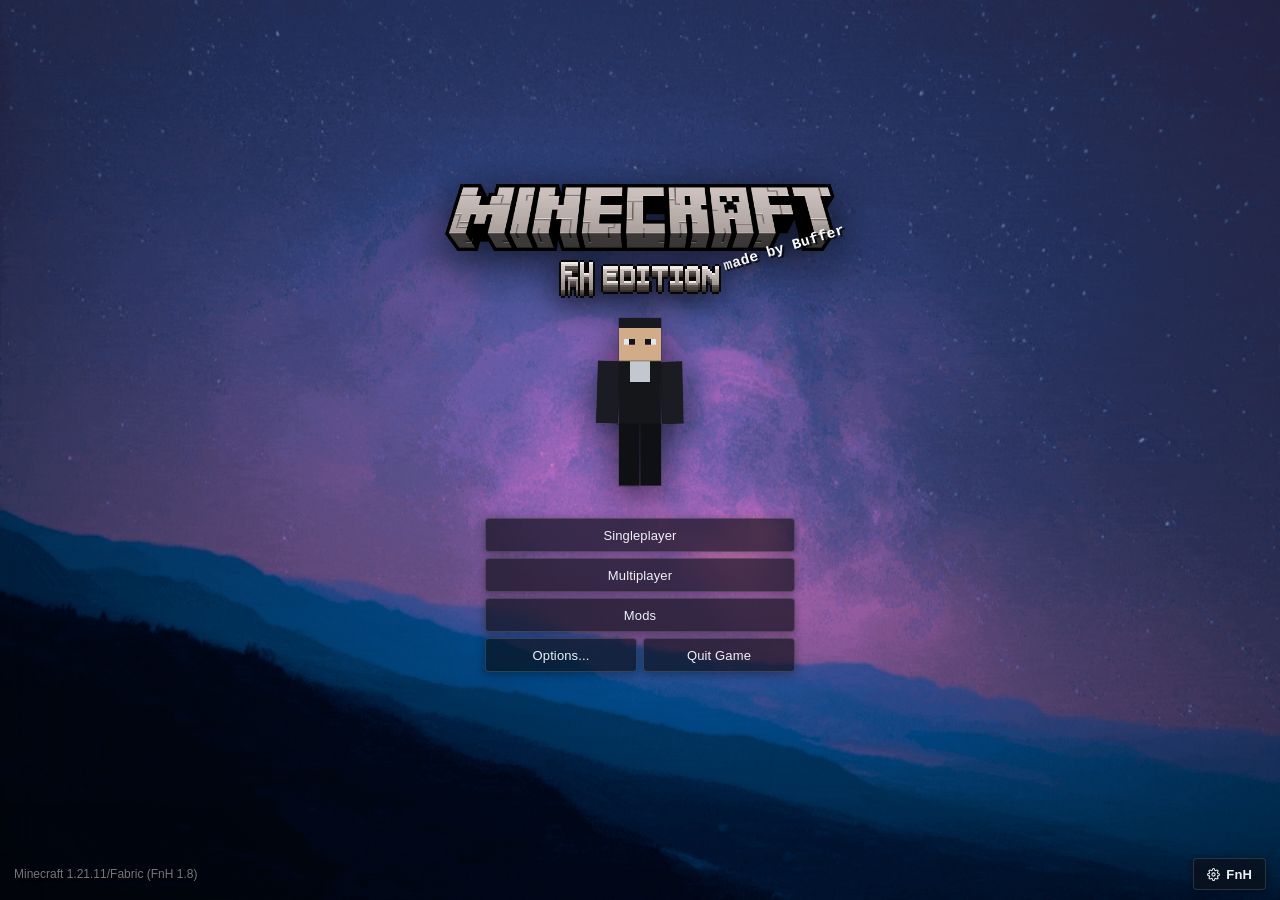
==== commit c642731d: "Launch FnH 1.8: The Menu UI Update (fnh-menu-1.8.0.jar + redesigned MC UI + live GUI scale) Co-autho" ====
--- a/menupreview/index.html
+++ b/menupreview/index.html
@@ -3,23 +3,23 @@
 <head>
 <meta charset="utf-8">
 <meta name="viewport" content="width=device-width, initial-scale=1">
-<title>FnH — Universal UI &amp; Main Menu Preview</title>
-<meta name="description" content="Interactive live preview of the universal Minecraft FnH Edition dark-glass UI and main menu.">
+<title>FnH 1.8 — Menu UI Update Preview</title>
+<meta name="description" content="Live preview of FnH Update 1.8: Minecraft's UI redesigned in FnH Dark Glass.">
 <link rel="icon" href="/assets/icon.svg" type="image/svg+xml">
 <link rel="icon" href="/assets/icon.png" sizes="256x256" type="image/png">
 <style>
   :root {
     --ui-font: "Inter", "Segoe UI", -apple-system, BlinkMacSystemFont, Roboto, sans-serif;
-    --glass-bg: rgba(10, 12, 20, 0.66);
-    --glass-bg-hover: rgba(20, 24, 38, 0.80);
-    --glass-panel: rgba(9, 11, 19, 0.78);
-    --glass-card: rgba(14, 17, 28, 0.62);
-    --glass-card-selected: rgba(28, 34, 54, 0.82);
-    --glass-border: rgba(255, 255, 255, 0.13);
+    --glass-bg: rgba(12, 14, 22, 0.66);
+    --glass-bg-hover: rgba(24, 28, 42, 0.80);
+    --glass-bg-disabled: rgba(10, 12, 18, 0.36);
+    --glass-border: rgba(255, 255, 255, 0.14);
+    --glass-line: rgba(255, 255, 255, 0.18);
     --text-main: rgba(248, 249, 252, 0.96);
     --text-sub: rgba(255, 255, 255, 0.66);
     --text-muted: rgba(255, 255, 255, 0.46);
     --mb-mult: 1;
+    --gui-zoom: 1;
   }
 
   * {
@@ -41,7 +41,7 @@
   }
 
   /* =========================================================================
-     Always-Stretched Full-Window Background
+     Always-Stretched Full-Window Background (Unscaled by GUI Scale, just like MC!)
      ========================================================================= */
   .bg-layer {
     position: fixed;
@@ -73,16 +73,17 @@
     inset: 0;
     z-index: 1;
     pointer-events: none;
-    transition: background 0.25s ease;
+    transition: backdrop-filter 0.22s ease, -webkit-backdrop-filter 0.22s ease, background 0.22s ease;
     background:
       linear-gradient(rgba(0, 0, 0, 0.08), rgba(0, 0, 0, 0.08)),
       radial-gradient(circle at 50% 45%, rgba(0, 0, 0, 0.02) 0%, rgba(0, 0, 0, 0.34) 100%);
   }
 
+  /* Vanilla 1.21 Menu Background Blur when inside Options / Singleplayer / Multiplayer */
   body.in-subscreen .bg-dim {
-    background:
-      linear-gradient(rgba(4, 6, 14, 0.46), rgba(4, 6, 14, 0.46)),
-      radial-gradient(circle at 50% 45%, rgba(4, 6, 14, 0.24) 0%, rgba(4, 6, 14, 0.68) 100%) !important;
+    backdrop-filter: blur(9px);
+    -webkit-backdrop-filter: blur(9px);
+    background: rgba(6, 8, 15, 0.42) !important;
   }
 
   body.dragging-file::after {
@@ -91,7 +92,7 @@
     inset: 16px;
     z-index: 90;
     border: 1.5px dashed rgba(255, 255, 255, 0.68);
-    border-radius: 12px;
+    border-radius: 8px;
     background: rgba(8, 10, 18, 0.82);
     backdrop-filter: blur(12px);
     display: grid;
@@ -103,17 +104,31 @@
   }
 
   /* =========================================================================
-     Motion Blur Animations (Always resolves to filter: none so backdrop-filter stays crisp)
+     Real Working GUI Scale Root (scales all Minecraft screens & widgets live!)
+     ========================================================================= */
+  .gui-scale-root {
+    position: fixed;
+    top: 0;
+    left: 0;
+    z-index: 5;
+    width: calc(100vw / var(--gui-zoom));
+    height: calc(100vh / var(--gui-zoom));
+    transform: scale(var(--gui-zoom));
+    transform-origin: top left;
+  }
+
+  /* =========================================================================
+     Motion Blur Animations (Resolves to filter: none so backdrop-filter stays crisp)
      ========================================================================= */
   @keyframes mbEnterUp {
     0% {
       opacity: 0;
-      transform: translate3d(0, 16px, 0) scale(0.975);
-      filter: blur(calc(12px * var(--mb-mult)));
-    }
-    65% {
+      transform: translate3d(0, 13px, 0) scale(0.982);
+      filter: blur(calc(10px * var(--mb-mult)));
+    }
+    70% {
       opacity: 1;
-      filter: blur(calc(2.5px * var(--mb-mult)));
+      filter: blur(calc(2px * var(--mb-mult)));
     }
     100% {
       opacity: 1;
@@ -125,12 +140,12 @@
   @keyframes mbScreenIn {
     0% {
       opacity: 0;
-      transform: scale(0.962) translate3d(0, 18px, 0);
-      filter: blur(calc(15px * var(--mb-mult)));
+      transform: scale(0.975) translate3d(0, 12px, 0);
+      filter: blur(calc(12px * var(--mb-mult)));
     }
     70% {
       opacity: 1;
-      filter: blur(calc(2px * var(--mb-mult)));
+      filter: blur(calc(1.8px * var(--mb-mult)));
     }
     100% {
       opacity: 1;
@@ -147,35 +162,18 @@
     }
     100% {
       opacity: 0;
-      transform: scale(1.038) translate3d(0, -10px, 0);
-      filter: blur(calc(14px * var(--mb-mult)));
-    }
-  }
-
-  @keyframes mbTabSlide {
-    0% {
-      opacity: 0;
-      transform: translate3d(18px, 0, 0);
+      transform: scale(1.028) translate3d(0, -8px, 0);
       filter: blur(calc(11px * var(--mb-mult)));
     }
-    100% {
-      opacity: 1;
-      transform: none;
-      filter: none;
-    }
   }
 
   .mb-stagger {
-    animation: mbEnterUp 0.34s cubic-bezier(0.2, 0.88, 0.28, 1) both;
-    animation-delay: calc(var(--i, 0) * 38ms);
-  }
-
-  .mb-tab-anim {
-    animation: mbTabSlide 0.24s cubic-bezier(0.22, 0.9, 0.3, 1) both;
+    animation: mbEnterUp 0.3s cubic-bezier(0.2, 0.88, 0.28, 1) both;
+    animation-delay: calc(var(--i, 0) * 32ms);
   }
 
   /* =========================================================================
-     Universal Cursor-Tracking Glow System
+     Tight, Subtle Cursor Rim Highlight (No big glow ball!)
      ========================================================================= */
   .glow-ui {
     --mx: -999px;
@@ -190,10 +188,10 @@
     border-radius: inherit;
     padding: 1px;
     background: radial-gradient(
-      220px circle at var(--mx) var(--my),
-      rgba(255, 255, 255, 0.88),
-      rgba(202, 216, 255, 0.34) 42%,
-      transparent 74%
+      62px circle at var(--mx) var(--my),
+      rgba(255, 255, 255, 0.48),
+      rgba(210, 220, 255, 0.14) 50%,
+      transparent 75%
     );
     -webkit-mask: linear-gradient(#000 0 0) content-box, linear-gradient(#000 0 0);
     -webkit-mask-composite: xor;
@@ -209,122 +207,171 @@
     inset: 0;
     border-radius: inherit;
     background: radial-gradient(
-      165px circle at var(--mx) var(--my),
-      rgba(255, 255, 255, 0.16),
-      rgba(195, 210, 255, 0.05) 48%,
-      transparent 75%
+      48px circle at var(--mx) var(--my),
+      rgba(255, 255, 255, 0.065),
+      transparent 72%
     );
     pointer-events: none;
     z-index: 1;
   }
 
-  .glow-panel::after {
-    background: radial-gradient(
-      320px circle at var(--mx) var(--my),
-      rgba(255, 255, 255, 0.065),
-      transparent 72%
-    );
-  }
-
   .glow-ui > * {
     position: relative;
     z-index: 3;
   }
 
   /* =========================================================================
-     Universal Dark-Glass Buttons & Controls
+     Minecraft Widgets Redesigned in FnH Dark Glass
+     (Exact 200px / 150px / 98px Minecraft proportions!)
      ========================================================================= */
-  .btn {
-    height: clamp(35px, 4.3vh, 39px);
-    padding: 0 15px;
-    border-radius: 6px;
+  .mc-btn {
+    height: 34px;
+    padding: 0 12px;
+    border-radius: 4px;
     border: 1px solid var(--glass-border);
     background: var(--glass-bg);
-    backdrop-filter: blur(14px);
-    -webkit-backdrop-filter: blur(14px);
+    backdrop-filter: blur(12px);
+    -webkit-backdrop-filter: blur(12px);
     color: var(--text-main);
     font-family: var(--ui-font);
-    font-size: 13.5px;
+    font-size: 13px;
     font-weight: 500;
-    letter-spacing: 0.015em;
+    letter-spacing: 0.01em;
     display: inline-flex;
     align-items: center;
     justify-content: center;
-    gap: 7px;
+    gap: 6px;
     cursor: pointer;
     transition:
-      background 0.15s ease,
-      transform 0.16s cubic-bezier(0.2, 0.9, 0.3, 1),
-      box-shadow 0.16s ease,
-      color 0.14s ease,
-      filter 0.14s ease;
-    box-shadow:
-      0 4px 16px rgba(0, 0, 0, 0.38),
-      inset 0 1px 0 rgba(255, 255, 255, 0.06);
-  }
-
-  .btn:hover:not(:disabled) {
+      background 0.12s ease,
+      border-color 0.12s ease,
+      transform 0.12s ease,
+      color 0.12s ease;
+    box-shadow: 0 2px 10px rgba(0, 0, 0, 0.34);
+    white-space: nowrap;
+  }
+
+  .mc-btn:hover:not(:disabled) {
     background: var(--glass-bg-hover);
-    color: #ffffff;
-    transform: translateY(-1px) scale(1.012);
-    box-shadow:
-      0 7px 24px rgba(0, 0, 0, 0.54),
-      0 0 18px rgba(215, 225, 255, 0.14);
-  }
-
-  .btn:active:not(:disabled) {
-    transform: translateY(1px) scale(0.985);
-    filter: blur(calc(1.2px * var(--mb-mult)));
-  }
-
-  .btn:disabled {
-    opacity: 0.42;
-    cursor: not-allowed;
-  }
-
-  .btn-sm {
-    height: 33px;
-    padding: 0 12px;
-    font-size: 12.5px;
-  }
-
-  .btn-primary {
-    background: rgba(240, 244, 255, 0.15);
-    border-color: rgba(255, 255, 255, 0.28);
+    border-color: rgba(255, 255, 255, 0.32);
     color: #fff;
   }
 
-  .btn-danger:hover:not(:disabled) {
-    background: rgba(165, 38, 48, 0.42);
-    border-color: rgba(255, 120, 130, 0.45);
+  .mc-btn:active:not(:disabled) {
+    transform: translateY(1px);
+  }
+
+  .mc-btn:disabled {
+    background: var(--glass-bg-disabled);
+    color: rgba(255, 255, 255, 0.36);
+    border-color: rgba(255, 255, 255, 0.07);
+    cursor: default;
+  }
+
+  /* Minecraft In-Button Slider Widget (like "FOV: Normal" in image-9.png!) */
+  .mc-slider {
+    position: relative;
+    height: 34px;
+    border-radius: 4px;
+    border: 1px solid var(--glass-border);
+    background: rgba(8, 10, 18, 0.72);
+    backdrop-filter: blur(12px);
+    -webkit-backdrop-filter: blur(12px);
+    color: var(--text-main);
+    font-family: var(--ui-font);
+    font-size: 13px;
+    font-weight: 500;
+    display: flex;
+    align-items: center;
+    justify-content: center;
+    cursor: ew-resize;
+    overflow: hidden;
+    box-shadow: inset 0 1px 4px rgba(0, 0, 0, 0.45), 0 2px 10px rgba(0, 0, 0, 0.3);
+  }
+
+  .mc-slider:hover {
+    border-color: rgba(255, 255, 255, 0.32);
+  }
+
+  .mc-slider-fill {
+    position: absolute;
+    top: 0;
+    bottom: 0;
+    left: 0;
+    background: rgba(255, 255, 255, 0.08);
+    pointer-events: none;
+    z-index: 1;
+  }
+
+  .mc-slider-thumb {
+    position: absolute;
+    top: 1px;
+    bottom: 1px;
+    width: 10px;
+    margin-left: -5px;
+    border-radius: 3px;
+    background: rgba(220, 226, 242, 0.42);
+    border: 1px solid rgba(255, 255, 255, 0.58);
+    pointer-events: none;
+    z-index: 2;
+    transition: background 0.1s ease;
+  }
+
+  .mc-slider:hover .mc-slider-thumb {
+    background: rgba(245, 248, 255, 0.62);
+  }
+
+  .mc-slider-label {
+    position: relative;
+    z-index: 3;
+    pointer-events: none;
+    text-shadow: 0 1px 2px rgba(0, 0, 0, 0.8);
+  }
+
+  /* Minecraft Text Field Widget */
+  .mc-input {
+    height: 32px;
+    padding: 0 10px;
+    border-radius: 4px;
+    border: 1px solid rgba(255, 255, 255, 0.24);
+    background: rgba(4, 6, 12, 0.82);
+    color: #fff;
+    font-family: var(--ui-font);
+    font-size: 13px;
+    outline: none;
+    user-select: text;
+    -webkit-user-select: text;
+  }
+
+  .mc-input:focus {
+    border-color: rgba(255, 255, 255, 0.68);
+  }
+
+  .mc-input::placeholder {
+    color: rgba(255, 255, 255, 0.36);
+    font-style: italic;
   }
 
   /* =========================================================================
-     Home Main Menu Screen
+     Home Main Menu Screen (TitleScreen)
      ========================================================================= */
   .home-screen {
-    position: fixed;
+    position: absolute;
     inset: 0;
-    z-index: 5;
     display: flex;
     flex-direction: column;
     align-items: center;
     justify-content: center;
-    padding: 8px 0 56px;
-    transition: opacity 0.22s ease;
+    padding: 6px 0 50px;
   }
 
   .home-screen.leaving {
     pointer-events: none;
-    animation: mbScreenOut 0.22s cubic-bezier(0.4, 0, 0.9, 0.6) forwards;
+    animation: mbScreenOut 0.2s cubic-bezier(0.4, 0, 0.9, 0.6) forwards;
   }
 
   .home-screen.hidden {
     display: none;
-  }
-
-  .home-screen.entering {
-    animation: mbScreenIn 0.3s cubic-bezier(0.2, 0.88, 0.28, 1) both;
   }
 
   .center-stack {
@@ -334,14 +381,12 @@
     width: 100%;
   }
 
-  /* 1. Title Block */
   .title-block {
     display: flex;
     flex-direction: column;
     align-items: center;
-    gap: 8px;
-    margin-bottom: 4px;
-    z-index: 4;
+    gap: 7px;
+    margin-bottom: 2px;
   }
 
   .mc-logo-wrap {
@@ -350,8 +395,8 @@
   }
 
   .mc-logo {
-    width: clamp(290px, 32.5vw, 415px);
-    max-width: 88vw;
+    width: 390px;
+    max-width: 86vw;
     height: auto;
     display: block;
     filter: drop-shadow(0 10px 24px rgba(0, 0, 0, 0.74));
@@ -366,7 +411,7 @@
     color: #ffffff;
     font-family: "Courier New", Consolas, monospace;
     font-weight: 700;
-    font-size: clamp(13px, 1.32vw, 15.5px);
+    font-size: 14.5px;
     letter-spacing: 0.02em;
     white-space: nowrap;
     text-shadow:
@@ -385,34 +430,31 @@
     display: block;
     image-rendering: pixelated;
     image-rendering: crisp-edges;
-    height: clamp(35px, 4.5vh, 46px);
+    height: 42px;
     width: auto;
-    max-width: 86vw;
+    max-width: 82vw;
     filter: drop-shadow(0 6px 16px rgba(0, 0, 0, 0.82));
   }
 
-  /* 2. Unobstructed Walk-In Lane + Distortion-Free Narrow-FOV Skin Viewport */
   .skin-stage {
     position: relative;
-    width: 100vw;
-    height: clamp(168px, 23vh, 218px);
-    margin: 2px 0 clamp(16px, 2.5vh, 24px);
+    width: 100%;
+    height: 196px;
+    margin: 2px 0 18px;
     display: flex;
     align-items: center;
     justify-content: center;
     pointer-events: none;
-    z-index: 3;
   }
 
   body.hide-skin .skin-stage {
     display: none;
   }
 
-  /* Narrow square-ish mover eliminates ALL wide-angle edge stretching during walk-in */
   .skin-mover {
     position: relative;
-    width: clamp(168px, 23vh, 218px);
-    height: 100%;
+    width: 196px;
+    height: 196px;
     will-change: transform, filter;
     filter: drop-shadow(0 10px 18px rgba(0, 0, 0, 0.62));
   }
@@ -434,515 +476,331 @@
     cursor: grabbing;
   }
 
-  /* 3. Main Menu Buttons */
   .menu-buttons {
-    width: clamp(254px, 26vw, 292px);
+    width: 310px;
     display: flex;
     flex-direction: column;
-    gap: 7px;
-    z-index: 4;
+    gap: 6px;
   }
 
   .menu-row-split {
     display: grid;
     grid-template-columns: 1fr 1fr;
-    gap: 7px;
+    gap: 6px;
     width: 100%;
   }
 
-  /* Bottom Bar */
   .footer-bar {
-    position: fixed;
+    position: absolute;
     left: 0;
     right: 0;
     bottom: 0;
-    z-index: 8;
+    padding: 10px 14px;
+    display: flex;
+    align-items: center;
+    justify-content: space-between;
+    pointer-events: none;
+    transition: opacity 0.18s ease;
+  }
+
+  body.in-subscreen .footer-bar {
+    opacity: 0;
+  }
+
+  .footer-meta {
+    font-size: 12px;
+    color: var(--text-muted);
+    text-shadow: 0 1px 3px rgba(0, 0, 0, 0.9);
+  }
+
+  .fnh-corner-btn {
+    pointer-events: auto;
+    height: 32px;
+    padding: 0 13px;
+    font-weight: 600;
+  }
+
+  /* =========================================================================
+     Full-Screen Minecraft Sub-Screens Redesigned for FnH
+     (Matches image-9, image-10, image-11, image-12, image-13!)
+     ========================================================================= */
+  .mc-screen {
+    position: absolute;
+    inset: 0;
+    display: none;
+    flex-direction: column;
+    align-items: center;
+  }
+
+  .mc-screen.active {
+    display: flex;
+  }
+
+  .mc-screen.entering {
+    animation: mbScreenIn 0.24s cubic-bezier(0.2, 0.88, 0.28, 1) both;
+  }
+
+  .mc-screen.leaving {
+    pointer-events: none;
+    animation: mbScreenOut 0.18s cubic-bezier(0.4, 0, 0.9, 0.6) forwards;
+  }
+
+  /* Screen Header Title */
+  .mc-header {
+    width: 100%;
+    min-height: 48px;
+    display: flex;
+    flex-direction: column;
+    align-items: center;
+    justify-content: center;
+    gap: 6px;
+    padding: 10px 16px;
+    flex-shrink: 0;
+  }
+
+  .mc-screen-title {
+    margin: 0;
+    font-size: 14.5px;
+    font-weight: 600;
+    color: #fff;
+    text-shadow: 0 1px 3px rgba(0, 0, 0, 0.85);
+  }
+
+  /* Full-width Minecraft List Band (between top & bottom 1px glass separator lines!) */
+  .mc-list-band {
+    width: 100%;
+    flex: 1;
+    min-height: 0;
+    border-top: 1px solid var(--glass-line);
+    border-bottom: 1px solid var(--glass-line);
+    background: rgba(4, 6, 12, 0.38);
+    overflow-y: auto;
+    display: flex;
+    flex-direction: column;
+    align-items: center;
+    padding: 14px 16px;
+    will-change: filter;
+  }
+
+  .mc-list-band::-webkit-scrollbar {
+    width: 6px;
+  }
+
+  .mc-list-band::-webkit-scrollbar-thumb {
+    background: rgba(255, 255, 255, 0.22);
+    border-radius: 2px;
+  }
+
+  /* Borderless Open Screen Body (like main OptionsScreen in image-9.png!) */
+  .mc-open-body {
+    width: 100%;
+    flex: 1;
+    min-height: 0;
+    overflow-y: auto;
+    display: flex;
+    flex-direction: column;
+    align-items: center;
+    padding: 8px 16px 14px;
+  }
+
+  .mc-footer {
+    width: 100%;
     padding: 12px 16px;
+    display: flex;
+    flex-direction: column;
+    align-items: center;
+    gap: 6px;
+    flex-shrink: 0;
+  }
+
+  /* Exact 2-Column Minecraft Options Grid (2 x 235px = 478px) */
+  .mc-grid-2col {
+    width: min(480px, 94vw);
+    display: grid;
+    grid-template-columns: 1fr 1fr;
+    gap: 6px 8px;
+  }
+
+  .mc-done-btn {
+    width: min(310px, 90vw);
+  }
+
+  /* Multiplayer / Singleplayer Bottom Button Rows (image-10.png!) */
+  .mc-bar-row-3 {
+    width: min(480px, 94vw);
+    display: grid;
+    grid-template-columns: 1fr 1fr 1fr;
+    gap: 6px;
+  }
+
+  .mc-bar-row-2 {
+    width: min(480px, 94vw);
+    display: grid;
+    grid-template-columns: 1fr 1fr;
+    gap: 6px;
+  }
+
+  .mc-bar-row-4 {
+    width: min(480px, 94vw);
+    display: grid;
+    grid-template-columns: 1fr 1fr 1fr 1fr;
+    gap: 6px;
+  }
+
+  /* Selectable World / Server / Pack Entry Row */
+  .mc-entry-list {
+    width: min(500px, 94vw);
+    display: flex;
+    flex-direction: column;
+    gap: 5px;
+  }
+
+  .mc-entry {
+    padding: 9px 12px;
+    border-radius: 4px;
+    border: 1px solid transparent;
+    background: rgba(12, 14, 22, 0.44);
     display: flex;
     align-items: center;
     justify-content: space-between;
     gap: 12px;
-    pointer-events: none;
-    transition: opacity 0.2s ease;
-  }
-
-  body.in-subscreen .footer-bar {
-    opacity: 0;
-  }
-
-  .footer-meta {
+    cursor: pointer;
+    transition: background 0.12s ease, border-color 0.12s ease;
+  }
+
+  .mc-entry:hover {
+    background: rgba(22, 26, 40, 0.62);
+  }
+
+  .mc-entry.selected {
+    background: rgba(26, 31, 48, 0.78);
+    border-color: rgba(255, 255, 255, 0.58);
+  }
+
+  .mc-entry-left {
+    display: flex;
+    align-items: center;
+    gap: 11px;
+    min-width: 0;
+  }
+
+  .mc-entry-icon {
+    width: 36px;
+    height: 36px;
+    border-radius: 4px;
+    background: rgba(255, 255, 255, 0.08);
+    border: 1px solid rgba(255, 255, 255, 0.14);
+    display: grid;
+    place-items: center;
     font-size: 11.5px;
-    color: var(--text-muted);
-    letter-spacing: 0.01em;
-    text-shadow: 0 1px 3px rgba(0, 0, 0, 0.88);
-  }
-
-  .fnh-corner-btn {
-    pointer-events: auto;
-    height: 34px;
-    padding: 0 14px;
+    font-weight: 700;
+    color: rgba(255, 255, 255, 0.88);
+    flex-shrink: 0;
+  }
+
+  .mc-entry-title {
     font-size: 13px;
     font-weight: 600;
-  }
-
-  /* =========================================================================
-     Universal FnH Sub-Screens (Singleplayer, Multiplayer, Mods, Options, FnH)
-     ========================================================================= */
-  .subscreen-layer {
-    position: fixed;
-    inset: 0;
-    z-index: 20;
-    display: none;
+    color: #fff;
+  }
+
+  .mc-entry-sub {
+    font-size: 11.5px;
+    color: var(--text-sub);
+    margin-top: 2px;
+  }
+
+  .mc-lan-scan {
+    margin-top: 14px;
+    text-align: center;
+    font-size: 12.5px;
+    color: rgba(255, 255, 255, 0.82);
+    line-height: 1.5;
+  }
+
+  .mc-lan-dots {
+    color: var(--text-muted);
+    font-family: "Courier New", Consolas, monospace;
+    letter-spacing: 2px;
+  }
+
+  /* Create New World 3-Tab Top Bar (Matches image-11, image-12, image-13!) */
+  .mc-tab-header {
+    width: 100%;
+    display: flex;
+    justify-content: center;
+    align-items: flex-end;
+    padding-top: 6px;
+    gap: 3px;
+    position: relative;
+    z-index: 3;
+    margin-bottom: -1px;
+  }
+
+  .mc-tab {
+    width: 136px;
+    height: 32px;
+    border-radius: 4px 4px 0 0;
+    border: 1px solid var(--glass-line);
+    background: rgba(8, 10, 18, 0.72);
+    color: var(--text-sub);
+    font-family: var(--ui-font);
+    font-size: 13px;
+    font-weight: 500;
+    display: inline-flex;
     align-items: center;
     justify-content: center;
-    padding: clamp(14px, 3vh, 32px) clamp(14px, 3vw, 36px);
-  }
-
-  .subscreen-layer.active {
-    display: flex;
-  }
-
-  .u-window {
-    width: min(880px, 96vw);
-    height: min(610px, 90vh);
-    border-radius: 12px;
-    border: 1px solid rgba(255, 255, 255, 0.15);
-    background: var(--glass-panel);
-    backdrop-filter: blur(20px);
-    -webkit-backdrop-filter: blur(20px);
-    box-shadow:
-      0 28px 80px rgba(0, 0, 0, 0.72),
-      inset 0 1px 0 rgba(255, 255, 255, 0.07);
+    cursor: pointer;
+    position: relative;
+  }
+
+  .mc-tab:hover {
+    color: #fff;
+    background: rgba(18, 22, 34, 0.82);
+  }
+
+  .mc-tab.active {
+    color: #fff;
+    background: rgba(4, 6, 12, 0.38);
+    border-bottom-color: transparent;
+  }
+
+  .mc-tab.active span {
+    padding-bottom: 2px;
+    border-bottom: 2px solid #ffffff;
+  }
+
+  .mc-create-col {
+    width: min(320px, 92vw);
     display: flex;
     flex-direction: column;
-    overflow: hidden;
-  }
-
-  .u-window.compact {
-    width: min(460px, 94vw);
-    height: auto;
-    max-height: 90vh;
-  }
-
-  .u-window.entering {
-    animation: mbScreenIn 0.28s cubic-bezier(0.2, 0.88, 0.28, 1) both;
-  }
-
-  .u-window.leaving {
-    pointer-events: none;
-    animation: mbScreenOut 0.2s cubic-bezier(0.4, 0, 0.9, 0.6) forwards;
-  }
-
-  .u-header {
-    padding: 15px 20px;
-    border-bottom: 1px solid rgba(255, 255, 255, 0.09);
+    gap: 9px;
+    margin-top: 28px;
+  }
+
+  .mc-field-caption {
+    font-size: 12px;
+    color: rgba(255, 255, 255, 0.76);
+    margin-bottom: -4px;
+  }
+
+  .mc-inline-toggle-row {
     display: flex;
     align-items: center;
     justify-content: space-between;
-    gap: 14px;
-    flex-shrink: 0;
-  }
-
-  .u-title-group {
-    display: flex;
-    align-items: center;
-    gap: 10px;
-  }
-
-  .u-title-group h2 {
-    margin: 0;
-    font-size: 15.5px;
-    font-weight: 600;
-    letter-spacing: 0.01em;
+    gap: 12px;
+    font-size: 13px;
     color: #fff;
-  }
-
-  .u-pill {
-    font-size: 11px;
-    padding: 2px 8px;
-    border-radius: 999px;
-    background: rgba(255, 255, 255, 0.08);
-    border: 1px solid rgba(255, 255, 255, 0.12);
-    color: var(--text-sub);
-  }
-
-  .u-search {
-    width: clamp(170px, 24vw, 250px);
-    height: 32px;
-    padding: 0 11px;
-    border-radius: 6px;
-    border: 1px solid rgba(255, 255, 255, 0.14);
-    background: rgba(0, 0, 0, 0.36);
-    color: #fff;
-    font-family: var(--ui-font);
-    font-size: 12.5px;
-    outline: none;
-    user-select: text;
-    -webkit-user-select: text;
-    transition: border-color 0.15s ease, background 0.15s ease;
-  }
-
-  .u-search:focus {
-    border-color: rgba(255, 255, 255, 0.42);
-    background: rgba(0, 0, 0, 0.52);
-  }
-
-  .u-body {
-    flex: 1;
-    min-height: 0;
-    overflow-y: auto;
-    padding: 16px 20px;
-    display: flex;
-    flex-direction: column;
-    gap: 9px;
-    will-change: filter;
-  }
-
-  .u-body::-webkit-scrollbar {
-    width: 6px;
-  }
-
-  .u-body::-webkit-scrollbar-thumb {
-    background: rgba(255, 255, 255, 0.18);
-    border-radius: 999px;
-  }
-
-  .u-footer {
-    padding: 13px 20px;
-    border-top: 1px solid rgba(255, 255, 255, 0.09);
-    display: flex;
-    align-items: center;
-    justify-content: space-between;
-    gap: 8px;
-    flex-wrap: wrap;
-    flex-shrink: 0;
-    background: rgba(5, 7, 14, 0.38);
-  }
-
-  .u-footer-group {
-    display: flex;
-    align-items: center;
-    gap: 8px;
-    flex-wrap: wrap;
-  }
-
-  /* Universal Selectable Cards (Worlds / Servers / Mods / Resource Packs) */
-  .u-card {
-    padding: 12px 14px;
-    border-radius: 8px;
-    border: 1px solid rgba(255, 255, 255, 0.11);
-    background: var(--glass-card);
-    display: flex;
-    align-items: center;
-    justify-content: space-between;
-    gap: 14px;
-    cursor: pointer;
-    transition: background 0.14s ease, transform 0.14s ease, border-color 0.14s ease;
-  }
-
-  .u-card:hover {
-    background: rgba(22, 27, 44, 0.75);
-    transform: translateY(-1px);
-  }
-
-  .u-card.selected {
-    background: var(--glass-card-selected);
-    border-color: rgba(255, 255, 255, 0.38);
-    box-shadow: 0 6px 22px rgba(0, 0, 0, 0.42);
-  }
-
-  .u-card-left {
-    display: flex;
-    align-items: center;
-    gap: 12px;
-    min-width: 0;
-  }
-
-  .u-icon-box {
-    width: 40px;
-    height: 40px;
-    border-radius: 7px;
-    background: rgba(255, 255, 255, 0.07);
-    border: 1px solid rgba(255, 255, 255, 0.12);
-    display: grid;
-    place-items: center;
-    font-size: 13px;
-    font-weight: 700;
-    color: rgba(255, 255, 255, 0.9);
-    flex-shrink: 0;
-  }
-
-  .u-card-info {
-    min-width: 0;
-  }
-
-  .u-card-title {
-    font-size: 13.5px;
-    font-weight: 600;
-    color: #fff;
-    display: flex;
-    align-items: center;
-    gap: 8px;
-  }
-
-  .u-card-meta {
-    margin-top: 3px;
-    font-size: 12px;
-    color: var(--text-sub);
-    white-space: nowrap;
-    overflow: hidden;
-    text-overflow: ellipsis;
-  }
-
-  .u-card-right {
-    text-align: right;
-    flex-shrink: 0;
-    font-size: 12px;
-    color: var(--text-sub);
-  }
-
-  .ping-badge {
-    display: inline-flex;
-    align-items: center;
-    gap: 5px;
-    font-size: 11.5px;
-    color: rgba(210, 245, 225, 0.9);
-  }
-
-  .ping-dot {
-    width: 7px;
-    height: 7px;
-    border-radius: 50%;
-    background: #6ee7b7;
-    box-shadow: 0 0 8px rgba(110, 231, 183, 0.65);
-  }
-
-  /* Two-Pane Split Layout (Mods & Options Tabs) */
-  .u-split {
-    flex: 1;
-    min-height: 0;
-    display: grid;
-    grid-template-columns: 215px 1fr;
-    overflow: hidden;
-  }
-
-  @media (max-width: 680px) {
-    .u-split {
-      grid-template-columns: 1fr;
-      grid-template-rows: auto 1fr;
-    }
-  }
-
-  .u-sidebar {
-    border-right: 1px solid rgba(255, 255, 255, 0.09);
-    padding: 12px;
-    display: flex;
-    flex-direction: column;
-    gap: 5px;
-    overflow-y: auto;
-    background: rgba(5, 7, 14, 0.28);
-  }
-
-  .u-tab-btn {
-    height: 35px;
-    padding: 0 12px;
-    border-radius: 6px;
-    border: 1px solid transparent;
-    background: transparent;
-    color: var(--text-sub);
-    font-family: var(--ui-font);
-    font-size: 12.5px;
-    font-weight: 500;
-    text-align: left;
-    display: flex;
-    align-items: center;
-    justify-content: space-between;
-    cursor: pointer;
-    transition: all 0.13s ease;
-  }
-
-  .u-tab-btn:hover {
-    color: #fff;
-    background: rgba(255, 255, 255, 0.06);
-  }
-
-  .u-tab-btn.active {
-    color: #fff;
-    background: rgba(255, 255, 255, 0.13);
-    border-color: rgba(255, 255, 255, 0.26);
-  }
-
-  .u-pane {
-    padding: 16px 20px;
-    overflow-y: auto;
-    display: flex;
-    flex-direction: column;
-    gap: 10px;
-    will-change: filter;
-  }
-
-  /* Universal Settings Rows (Sliders, Toggles, Cycle Pills, Keybinds) */
-  .setting-grid {
-    display: grid;
-    grid-template-columns: 1fr 1fr;
-    gap: 9px;
-  }
-
-  @media (max-width: 640px) {
-    .setting-grid {
-      grid-template-columns: 1fr;
-    }
-  }
-
-  .setting-item {
-    padding: 10px 13px;
-    border-radius: 7px;
-    border: 1px solid rgba(255, 255, 255, 0.1);
-    background: rgba(14, 17, 28, 0.58);
-    display: flex;
-    flex-direction: column;
-    justify-content: center;
-    gap: 7px;
-  }
-
-  .setting-item.row-inline {
-    flex-direction: row;
-    align-items: center;
-    justify-content: space-between;
-  }
-
-  .setting-top {
-    display: flex;
-    align-items: center;
-    justify-content: space-between;
-    gap: 8px;
-    font-size: 12.5px;
-    color: rgba(255, 255, 255, 0.9);
-  }
-
-  .setting-val {
-    font-size: 11.5px;
-    color: var(--text-sub);
-    font-variant-numeric: tabular-nums;
-  }
-
-  input[type="range"].u-range {
-    width: 100%;
-    accent-color: #ffffff;
-    cursor: pointer;
-    margin: 0;
-  }
-
-  /* Sleek Glass Switch */
-  .u-switch {
-    position: relative;
-    width: 38px;
-    height: 21px;
-    border-radius: 999px;
-    background: rgba(255, 255, 255, 0.14);
-    border: 1px solid rgba(255, 255, 255, 0.2);
-    cursor: pointer;
-    transition: background 0.16s ease, border-color 0.16s ease;
-    flex-shrink: 0;
-  }
-
-  .u-switch::after {
-    content: "";
-    position: absolute;
-    top: 2px;
-    left: 2px;
-    width: 15px;
-    height: 15px;
-    border-radius: 50%;
-    background: rgba(255, 255, 255, 0.8);
-    transition: transform 0.16s cubic-bezier(0.2, 0.9, 0.3, 1), background 0.16s ease;
-  }
-
-  .u-switch.on {
-    background: rgba(255, 255, 255, 0.34);
-    border-color: rgba(255, 255, 255, 0.58);
-  }
-
-  .u-switch.on::after {
-    transform: translateX(17px);
-    background: #ffffff;
-  }
-
-  .keybind-btn {
-    min-width: 92px;
-    height: 28px;
-    padding: 0 10px;
-    font-size: 11.5px;
-    font-family: "Courier New", Consolas, monospace;
-    font-weight: 600;
-  }
-
-  .keybind-btn.listening {
-    background: rgba(255, 255, 255, 0.24);
-    border-color: #fff;
-    color: #fff;
-  }
-
-  .u-field-label {
-    font-size: 11px;
-    font-weight: 600;
-    text-transform: uppercase;
-    letter-spacing: 0.07em;
-    color: var(--text-muted);
-    margin-top: 2px;
-  }
-
-  .u-input-row {
-    display: flex;
-    gap: 7px;
-  }
-
-  .u-input {
-    flex: 1;
-    min-width: 0;
-    height: 34px;
-    padding: 0 11px;
-    border-radius: 6px;
-    border: 1px solid rgba(255, 255, 255, 0.15);
-    background: rgba(0, 0, 0, 0.42);
-    color: #fff;
-    font-family: var(--ui-font);
-    font-size: 12.5px;
-    outline: none;
-    user-select: text;
-    -webkit-user-select: text;
-  }
-
-  .u-input:focus {
-    border-color: rgba(255, 255, 255, 0.45);
-  }
-
-  /* Loading / Connecting Overlay */
-  .loading-bar-track {
-    width: 100%;
-    height: 6px;
-    border-radius: 999px;
-    background: rgba(255, 255, 255, 0.1);
-    overflow: hidden;
-    margin: 10px 0 4px;
-  }
-
-  .loading-bar-fill {
-    height: 100%;
-    width: 0%;
-    background: rgba(255, 255, 255, 0.9);
-    border-radius: 999px;
-    transition: width 0.22s ease;
   }
 
   .toast {
     position: fixed;
-    top: 18px;
+    top: 16px;
     left: 50%;
     transform: translateX(-50%) translateY(-8px);
     z-index: 80;
-    padding: 7px 14px;
-    border-radius: 7px;
+    padding: 6px 13px;
+    border-radius: 5px;
     background: rgba(10, 12, 20, 0.9);
     border: 1px solid rgba(255, 255, 255, 0.18);
     backdrop-filter: blur(12px);
@@ -950,7 +808,7 @@
     color: rgba(255, 255, 255, 0.94);
     opacity: 0;
     pointer-events: none;
-    transition: opacity 0.18s ease, transform 0.18s ease;
+    transition: opacity 0.16s ease, transform 0.16s ease;
   }
 
   .toast.show {
@@ -975,63 +833,59 @@
 
 <input type="file" id="custom-bg-input" accept="image/*,video/*" hidden>
 
-<!-- =========================================================================
-     1. HOME MAIN MENU SCREEN
-     ========================================================================= -->
-<main class="home-screen" id="home-screen">
-  <div class="center-stack">
-    <div class="title-block mb-stagger" style="--i: 0;">
-      <div class="mc-logo-wrap">
-        <img
-          class="mc-logo"
-          src="/menupreview/presets/minecraft-logo.png"
-          onerror="this.onerror=null;this.src='presets/minecraft-logo.png'"
-          alt="MINECRAFT"
-        >
-        <div class="splash">made by Buffer</div>
-      </div>
-      <canvas id="fnh-edition-canvas" aria-label="FnH EDITION"></canvas>
+<!-- Scaled UI Root (GUI Scale in Video Settings scales this entire root live!) -->
+<div class="gui-scale-root" id="gui-scale-root">
+
+  <!-- 1. TitleScreen (Main Menu) -->
+  <main class="home-screen" id="home-screen">
+    <div class="center-stack">
+      <div class="title-block mb-stagger" style="--i: 0;">
+        <div class="mc-logo-wrap">
+          <img
+            class="mc-logo"
+            src="/menupreview/presets/minecraft-logo.png"
+            onerror="this.onerror=null;this.src='presets/minecraft-logo.png'"
+            alt="MINECRAFT"
+          >
+          <div class="splash">made by Buffer</div>
+        </div>
+        <canvas id="fnh-edition-canvas" aria-label="FnH EDITION"></canvas>
+      </div>
+
+      <!-- Distortion-Free Walk-In Stage -->
+      <div class="skin-stage">
+        <div class="skin-mover" id="skin-mover">
+          <canvas id="skin-canvas" width="420" height="420"></canvas>
+          <div class="skin-hit-box" id="skin-drag-area" title="Drag to spin"></div>
+        </div>
+      </div>
+
+      <!-- Minecraft Main Menu Buttons in FnH Dark Glass -->
+      <div class="menu-buttons">
+        <button class="mc-btn glow-ui mb-stagger" style="--i: 1;" data-nav="singleplayer"><span>Singleplayer</span></button>
+        <button class="mc-btn glow-ui mb-stagger" style="--i: 2;" data-nav="multiplayer"><span>Multiplayer</span></button>
+        <button class="mc-btn glow-ui mb-stagger" style="--i: 3;" data-nav="mods"><span>Mods</span></button>
+        <div class="menu-row-split mb-stagger" style="--i: 4;">
+          <button class="mc-btn glow-ui" data-nav="options"><span>Options...</span></button>
+          <button class="mc-btn glow-ui" data-nav="quit"><span>Quit Game</span></button>
+        </div>
+      </div>
     </div>
-
-    <!-- Distortion-Free Narrow-FOV Mover: walks in from completely off-screen right -->
-    <div class="skin-stage">
-      <div class="skin-mover" id="skin-mover">
-        <canvas id="skin-canvas" width="440" height="440"></canvas>
-        <div class="skin-hit-box" id="skin-drag-area" title="Drag to spin"></div>
-      </div>
-    </div>
-
-    <!-- Universal Dark-Glass Menu Buttons with Staggered Motion-Blur Entrance -->
-    <div class="menu-buttons" id="main-menu-buttons">
-      <button class="btn glow-ui mb-stagger" style="--i: 1;" data-screen="singleplayer"><span>Singleplayer</span></button>
-      <button class="btn glow-ui mb-stagger" style="--i: 2;" data-screen="multiplayer"><span>Multiplayer</span></button>
-      <button class="btn glow-ui mb-stagger" style="--i: 3;" data-screen="mods"><span>Mods</span></button>
-      <div class="menu-row-split mb-stagger" style="--i: 4;">
-        <button class="btn glow-ui" data-screen="options"><span>Options...</span></button>
-        <button class="btn glow-ui" data-screen="quit"><span>Quit Game</span></button>
-      </div>
-    </div>
-  </div>
-</main>
-
-<!-- Bottom Bar -->
-<footer class="footer-bar">
-  <div class="footer-meta">Minecraft 1.21.11 · FnH Universal UI</div>
-
-  <button class="btn glow-ui fnh-corner-btn mb-stagger" style="--i: 5;" data-screen="fnh" type="button">
-    <svg width="14" height="14" viewBox="0 0 24 24" fill="none" stroke="currentColor" stroke-width="2">
-      <circle cx="12" cy="12" r="3"/>
-      <path d="M19.4 15a1.65 1.65 0 0 0 .33 1.82l.06.06a2 2 0 1 1-2.83 2.83l-.06-.06a1.65 1.65 0 0 0-1.82-.33 1.65 1.65 0 0 0-1 1.51V21a2 2 0 1 1-4 0v-.09a1.65 1.65 0 0 0-1-1.51 1.65 1.65 0 0 0-1.82.33l-.06.06a2 2 0 1 1-2.83-2.83l.06-.06a1.65 1.65 0 0 0 .33-1.82 1.65 1.65 0 0 0-1.51-1H3a2 2 0 1 1 0-4h.09a1.65 1.65 0 0 0 1.51-1 1.65 1.65 0 0 0-.33-1.82l-.06-.06a2 2 0 1 1 2.83-2.83l.06.06a1.65 1.65 0 0 0 1.82.33h.08a1.65 1.65 0 0 0 1-1.51V3a2 2 0 1 1 4 0v.09a1.65 1.65 0 0 0 1 1.51h.08a1.65 1.65 0 0 0 1.82-.33l.06-.06a2 2 0 1 1 2.83 2.83l-.06.06a1.65 1.65 0 0 0-.33 1.82v.08a1.65 1.65 0 0 0 1.51 1H21a2 2 0 1 1 0 4h-.09a1.65 1.65 0 0 0-1.51 1z"/>
-    </svg>
-    <span>FnH</span>
-  </button>
-</footer>
-
-<!-- =========================================================================
-     2. UNIVERSAL SUB-SCREEN CONTAINER (Renders Singleplayer / Multiplayer / Mods / Options / Quit / FnH)
-     ========================================================================= -->
-<div class="subscreen-layer" id="subscreen-layer">
-  <div class="u-window glow-ui glow-panel" id="u-window"></div>
+  </main>
+
+  <footer class="footer-bar">
+    <div class="footer-meta">Minecraft 1.21.11/Fabric (FnH 1.8)</div>
+    <button class="mc-btn glow-ui fnh-corner-btn mb-stagger" style="--i: 5;" data-nav="fnh" type="button">
+      <svg width="13" height="13" viewBox="0 0 24 24" fill="none" stroke="currentColor" stroke-width="2">
+        <circle cx="12" cy="12" r="3"/>
+        <path d="M19.4 15a1.65 1.65 0 0 0 .33 1.82l.06.06a2 2 0 1 1-2.83 2.83l-.06-.06a1.65 1.65 0 0 0-1.82-.33 1.65 1.65 0 0 0-1 1.51V21a2 2 0 1 1-4 0v-.09a1.65 1.65 0 0 0-1-1.51 1.65 1.65 0 0 0-1.82.33l-.06.06a2 2 0 1 1-2.83-2.83l.06-.06a1.65 1.65 0 0 0 .33-1.82 1.65 1.65 0 0 0-1.51-1H3a2 2 0 1 1 0-4h.09a1.65 1.65 0 0 0 1.51-1 1.65 1.65 0 0 0-.33-1.82l-.06-.06a2 2 0 1 1 2.83-2.83l.06.06a1.65 1.65 0 0 0 1.82.33h.08a1.65 1.65 0 0 0 1-1.51V3a2 2 0 1 1 4 0v.09a1.65 1.65 0 0 0 1 1.51h.08a1.65 1.65 0 0 0 1.82-.33l.06-.06a2 2 0 1 1 2.83 2.83l-.06.06a1.65 1.65 0 0 0-.33 1.82v.08a1.65 1.65 0 0 0 1.51 1H21a2 2 0 1 1 0 4h-.09a1.65 1.65 0 0 0-1.51 1z"/>
+      </svg>
+      <span>FnH</span>
+    </button>
+  </footer>
+
+  <!-- 2. Full-Screen Minecraft Sub-Screens Container -->
+  <section class="mc-screen" id="mc-screen"></section>
 </div>
 
 <div class="toast" id="toast"></div>
@@ -1043,127 +897,185 @@
   const BUFFERCLICK_UUID = "1b7a28177df149828231b48f5909ca95";
   const DEFAULT_BG = "/menupreview/presets/milkyway-bg.gif";
 
-  // Universal State across Main Menu + All Minecraft / FnH Settings
+  // GUI Scale presets: Auto, 1, 2, 3, 4 — actually scales the entire UI live!
+  const GUI_SCALES = [
+    { label: "Auto", factor: 1.0 },
+    { label: "1",    factor: 0.74 },
+    { label: "2",    factor: 0.88 },
+    { label: "3",    factor: 1.02 },
+    { label: "4",    factor: 1.18 }
+  ];
+
   const state = {
     bgDim: 8,
     bgIsCustom: false,
-    motionBlur: 100, // 0..100%
+    motionBlur: 100,
+    guiScaleIdx: 0,
     showSkin: true,
     slimArms: false,
     username: "BufferClick",
     introStart: performance.now(),
     activeScreen: null,
-    optionsTab: "video",
-
-    // Live 3D Skin Layers (wired directly to Options -> Skin Customization!)
+
+    fov: 70,
+    onlineRealmsNotifs: true,
+    allowServerListings: true,
+    difficulty: "Normal",
+
     skinLayers: {
-      hat: true,
+      cape: true,
       jacket: true,
       lSleeve: true,
       rSleeve: true,
       lPants: true,
-      rPants: true
+      rPants: true,
+      hat: true,
+      mainHand: "Right"
     },
 
-    // Video Settings
     video: {
+      graphics: "Fancy",
       renderDistance: 16,
       simDistance: 12,
-      maxFps: 240,
-      fov: 90,
-      guiScale: "Auto",
-      graphics: "Fabulous!",
+      maxFps: 260,
+      vsync: false,
+      viewBobbing: true,
+      attackIndicator: "Crosshair",
+      autosaveIndicator: true,
       brightness: 100,
-      vsync: false,
-      fullscreen: false,
-      dynamicFov: true,
-      entityShadows: true
+      clouds: "Fancy",
+      particles: "All",
+      mipmapLevels: 4,
+      entityShadows: true,
+      distortionEffects: 100,
+      fovEffects: 100,
+      menuBlur: 50
     },
 
-    // Audio Settings
     audio: {
       master: 100,
       music: 35,
-      blocks: 100,
+      record: 100,
+      weather: 80,
+      block: 100,
       hostile: 100,
-      players: 100,
-      weather: 70,
-      ambient: 85,
-      subtitles: true
+      neutral: 100,
+      player: 100,
+      ambient: 90,
+      voice: 100,
+      subtitles: false,
+      directionalAudio: true
     },
 
-    // Controls & Keybinds
     controls: {
+      sneakMode: "Hold",
+      sprintMode: "Toggle",
+      autoJump: false,
+      operatorItemsTab: false,
       sensitivity: 100,
+      invertMouse: false,
       rawInput: true,
-      autoJump: false,
-      toggleSprint: true,
-      toggleSneak: false,
+      discreteScroll: false,
       binds: [
-        { action: "Walk Forward", key: "W" },
-        { action: "Strafe Left", key: "A" },
-        { action: "Walk Backward", key: "S" },
-        { action: "Strafe Right", key: "D" },
-        { action: "Jump", key: "Space" },
-        { action: "Sprint", key: "Left Ctrl" },
-        { action: "Sneak", key: "Left Shift" },
-        { action: "Inventory", key: "E" },
-        { action: "Swap Offhand", key: "F" },
-        { action: "Open Chat", key: "T" },
-        { action: "FnH Overlay", key: "Right Shift" }
+        { cat: "Movement", action: "Jump", key: "Space" },
+        { cat: "Movement", action: "Sneak", key: "Left Shift" },
+        { cat: "Movement", action: "Sprint", key: "Left Ctrl" },
+        { cat: "Movement", action: "Strafe Left", key: "A" },
+        { cat: "Movement", action: "Strafe Right", key: "D" },
+        { cat: "Movement", action: "Walk Backwards", key: "S" },
+        { cat: "Movement", action: "Walk Forwards", key: "W" },
+        { cat: "Gameplay", action: "Attack/Destroy", key: "Left Button" },
+        { cat: "Gameplay", action: "Use Item/Place Block", key: "Right Button" },
+        { cat: "Inventory", action: "Open/Close Inventory", key: "E" },
+        { cat: "Inventory", action: "Swap Item With Offhand", key: "F" },
+        { cat: "Multiplayer", action: "Open Chat", key: "T" },
+        { cat: "FnH", action: "Open FnH Menu Settings", key: "Right Shift" }
       ]
     },
 
-    // Accessibility & Chat
     chat: {
-      opacity: 100,
-      scale: 100,
+      visibility: "Shown",
+      colors: true,
+      webLinks: true,
+      promptLinks: true,
       textBgOpacity: 50,
-      fovEffects: 100,
-      distortionEffects: 100,
-      highContrast: false
+      chatOpacity: 100,
+      chatTextSize: 100,
+      lineSpacing: 0,
+      chatDelay: 0
     },
 
-    // Resource Packs
+    access: {
+      narrator: "Off",
+      subtitles: false,
+      highContrast: false,
+      autoJump: false,
+      menuBgBlurriness: 50,
+      darkMojangStudiosBg: true,
+      damageTilt: 100,
+      glintSpeed: 50
+    },
+
+    horizon: {
+      pvpHud: false,
+      fullbright: false,
+      dynamicLights: true,
+      chunkPregen: false,
+      splitscreen: false,
+      replayStudio: true
+    },
+
+    language: "English (US)",
+
     packs: [
-      { id: "fnh-glass", name: "FnH Universal Dark Glass", desc: "Built-in universal smoked-glass UI & cursor glow", enabled: true, locked: true },
-      { id: "low-fire", name: "Low Shield & Fire 1.21", desc: "Cleaner PvP/survival first-person view", enabled: true, locked: false },
-      { id: "comp", name: "Complementary Unbound", desc: "Atmospheric sky & water reflections", enabled: false, locked: false },
-      { id: "vanilla", name: "Minecraft Default", desc: "Base 1.21.11 game textures", enabled: true, locked: true }
+      { name: "FnH Dark Glass UI", desc: "Built-in FnH 1.8 menu & widget theme", selected: true, locked: true },
+      { name: "Low Fire 1.21", desc: "Cleaner view when on fire", selected: true, locked: false },
+      { name: "Default", desc: "The default look and feel of Minecraft", selected: true, locked: true }
     ],
 
-    // Singleplayer Worlds
     selectedWorld: 0,
     worlds: [
-      { name: "Buffer's Survival", mode: "Survival Mode", info: "Cheats Off · 1.21.11 · Day 284", last: "Today, 16:14", tag: "SURV" },
-      { name: "UI & Redstone Test", mode: "Creative Mode", info: "Superflat · Cheats On · 1.21.11", last: "Yesterday", tag: "CREA" },
-      { name: "Hardcore Run #4", mode: "Hardcore Mode", info: "Locked Difficulty · 1.21.11 · Day 96", last: "3 days ago", tag: "HARD" }
+      { name: "Buffer's Survival", folder: "Buffers Survival (16/11/2026)", detail: "Survival Mode, No Cheats, Version: 1.21.11", tag: "W1" },
+      { name: "Redstone Testing", folder: "Redstone Testing (14/11/2026)", detail: "Creative Mode, Cheats, Version: 1.21.11", tag: "W2" }
     ],
 
-    // Multiplayer Servers
+    createWorld: {
+      tab: "game",
+      name: "New World",
+      mode: "Survival",
+      difficulty: "Normal",
+      commands: false,
+      worldType: "Default",
+      seed: "",
+      structures: true,
+      bonusChest: false
+    },
+
     selectedServer: 0,
     servers: [
-      { name: "FnH Official SMP", ip: "smp.fnh.is-cool.dev", motd: "Season 2 · Universal Dark Glass Update", players: "18 / 60", ping: 11, tag: "FnH" },
-      { name: "Hypixel Network", ip: "mc.hypixel.net", motd: "SkyBlock, BedWars & Arcade Games [1.8-1.21]", players: "42,610 / 200,000", ping: 26, tag: "HYP" },
-      { name: "Hoplite", ip: "hoplite.gg", motd: "Battle Royale & Duels · 1.21.11", players: "3,480 / 10,000", ping: 29, tag: "HOP" },
-      { name: "Minemen Club", ip: "eu.minemen.club", motd: "Competitive Practice · Low Ping EU", players: "1,940 / 5,000", ping: 17, tag: "MMC" }
+      { name: "FnH Official SMP", ip: "smp.fnh.is-cool.dev", motd: "FnH 1.8 · Menu UI Update Live", players: "18/60", ping: "11ms", tag: "FnH" },
+      { name: "Hypixel", ip: "mc.hypixel.net", motd: "Hypixel Network [1.8-1.21]", players: "42,310/200,000", ping: "25ms", tag: "HYP" }
     ],
 
-    // Mods
-    selectedMod: 0,
     mods: [
-      { name: "FnH Universal UI", ver: "v1.8.0", author: "Buffer", enabled: true, locked: true, desc: "Replaces all main menu, world, server, and settings screens with universal dark smoked-glass, cursor-tracking rim glow, and directional motion blur." },
-      { name: "Sodium", ver: "v0.6.5", author: "CaffeineMC", enabled: true, locked: false, desc: "Modern chunk & terrain rendering engine delivering massive frame rate gains and micro-stutter elimination." },
-      { name: "Iris Shaders", ver: "v1.8.4", author: "IMS & Coderbot", enabled: true, locked: false, desc: "Seamless shader pack pipeline built for Sodium on Minecraft 1.21.11." },
-      { name: "Lithium", ver: "v0.14.3", author: "CaffeineMC", enabled: true, locked: false, desc: "General-purpose server/physics/AI tick optimizations without altering vanilla behavior." },
-      { name: "FerriteCore", ver: "v7.1.1", author: "malte0811", enabled: true, locked: false, desc: "Reduces RAM footprint of blockstates and model baked quads." }
+      { name: "FnH Menu UI", ver: "1.8.0", desc: "Minecraft's UI redesigned in FnH Dark Glass, animated background, 3D walk-in skin & motion blur." },
+      { name: "Fabric API", ver: "0.141.6+1.21.11", desc: "Core API library for the Fabric toolchain." },
+      { name: "Sodium", ver: "0.6.5+mc1.21.11", desc: "Modern rendering engine and client-side optimization mod." },
+      { name: "Mod Menu", ver: "13.0.1", desc: "Adds a mod menu to view the list of mods you have installed." }
     ]
   };
 
-  function syncMotionBlurVar() {
+  function applyGuiScale() {
+    const f = GUI_SCALES[state.guiScaleIdx].factor;
+    document.documentElement.style.setProperty("--gui-zoom", String(f));
+  }
+
+  function applyMotionBlur() {
     document.documentElement.style.setProperty("--mb-mult", (state.motionBlur / 100).toFixed(2));
   }
-  syncMotionBlurVar();
+
+  applyGuiScale();
+  applyMotionBlur();
 
   let toastTimer = null;
   function showToast(msg) {
@@ -1171,24 +1083,29 @@
     el.textContent = msg;
     el.classList.add("show");
     clearTimeout(toastTimer);
-    toastTimer = setTimeout(() => el.classList.remove("show"), 1900);
+    toastTimer = setTimeout(() => el.classList.remove("show"), 1800);
+  }
+
+  function esc(s) {
+    return String(s).replace(/[&<>"']/g, (c) => ({ "&":"&amp;","<":"&lt;",">":"&gt;",'"':"&quot;","'":"&#39;" }[c]));
   }
 
   // =========================================================================
-  // 0. Universal Cursor-Tracking Glow + Scroll Motion Blur
+  // 0. Tight Cursor Rim Glow (Correctly divides by GUI Scale zoom!)
   // =========================================================================
   let cursorClientX = window.innerWidth * 0.5;
   let cursorClientY = window.innerHeight * 0.5;
   let hasMovedCursor = false;
 
   function updateAllGlows(cx, cy) {
+    const zoom = GUI_SCALES[state.guiScaleIdx].factor;
     const els = document.querySelectorAll(".glow-ui");
     for (let i = 0; i < els.length; i++) {
       const el = els[i];
       const r = el.getBoundingClientRect();
       if (r.width === 0 && r.height === 0) continue;
-      el.style.setProperty("--mx", (cx - r.left).toFixed(1) + "px");
-      el.style.setProperty("--my", (cy - r.top).toFixed(1) + "px");
+      el.style.setProperty("--mx", ((cx - r.left) / zoom).toFixed(1) + "px");
+      el.style.setProperty("--my", ((cy - r.top) / zoom).toFixed(1) + "px");
     }
   }
 
@@ -1199,53 +1116,76 @@
     updateAllGlows(cursorClientX, cursorClientY);
   });
 
-  window.addEventListener("pointerleave", () => {
-    const els = document.querySelectorAll(".glow-ui");
-    for (let i = 0; i < els.length; i++) {
-      els[i].style.setProperty("--mx", "-999px");
-      els[i].style.setProperty("--my", "-999px");
-    }
-  });
-
-  function attachScrollMotionBlur(scrollEl) {
-    if (!scrollEl) return;
-    let lastTop = scrollEl.scrollTop;
-    let clearTimer = null;
-    scrollEl.addEventListener("scroll", () => {
-      const dy = Math.abs(scrollEl.scrollTop - lastTop);
-      lastTop = scrollEl.scrollTop;
-      const mult = state.motionBlur / 100;
-      const blur = Math.min(4.5, dy * 0.14) * mult;
-      if (blur > 0.25) {
-        scrollEl.style.filter = `blur(${blur.toFixed(2)}px)`;
-      }
+  function attachScrollMotionBlur(el) {
+    if (!el) return;
+    let prev = el.scrollTop;
+    let tid = null;
+    el.addEventListener("scroll", () => {
+      const dy = Math.abs(el.scrollTop - prev);
+      prev = el.scrollTop;
+      const b = Math.min(3.5, dy * 0.12) * (state.motionBlur / 100);
+      if (b > 0.2) el.style.filter = `blur(${b.toFixed(2)}px)`;
       updateAllGlows(cursorClientX, cursorClientY);
-      clearTimeout(clearTimer);
-      clearTimer = setTimeout(() => {
-        scrollEl.style.filter = "none";
-      }, 75);
+      clearTimeout(tid);
+      tid = setTimeout(() => { el.style.filter = "none"; }, 70);
     }, { passive: true });
+  }
+
+  // =========================================================================
+  // Helper: Draggable Minecraft Dark-Glass Slider Widget
+  // =========================================================================
+  function mcSliderHtml(id, pct, labelText) {
+    const clamped = Math.max(0, Math.min(100, pct));
+    return `
+      <div class="mc-slider glow-ui" id="${id}">
+        <div class="mc-slider-fill" style="width:${clamped.toFixed(1)}%;"></div>
+        <div class="mc-slider-thumb" style="left:calc(5px + (100% - 10px) * ${(clamped / 100).toFixed(4)});"></div>
+        <span class="mc-slider-label">${esc(labelText)}</span>
+      </div>
+    `;
+  }
+
+  function bindMcSlider(id, min, max, step, getVal, onValChange, formatLabel) {
+    const el = document.getElementById(id);
+    if (!el) return;
+    const fill = el.querySelector(".mc-slider-fill");
+    const thumb = el.querySelector(".mc-slider-thumb");
+    const lbl = el.querySelector(".mc-slider-label");
+
+    function updateFromClientX(clientX) {
+      const rect = el.getBoundingClientRect();
+      const raw = Math.max(0, Math.min(1, (clientX - rect.left) / Math.max(1, rect.width)));
+      let v = min + raw * (max - min);
+      if (step) v = Math.round(v / step) * step;
+      v = Math.max(min, Math.min(max, v));
+      onValChange(v);
+      const pct = ((v - min) / (max - min)) * 100;
+      fill.style.width = pct.toFixed(1) + "%";
+      thumb.style.left = `calc(5px + (100% - 10px) * ${(pct / 100).toFixed(4)})`;
+      lbl.textContent = formatLabel(v);
+    }
+
+    let dragging = false;
+    el.addEventListener("pointerdown", (e) => {
+      dragging = true;
+      el.setPointerCapture(e.pointerId);
+      updateFromClientX(e.clientX);
+    });
+    el.addEventListener("pointermove", (e) => {
+      if (dragging) updateFromClientX(e.clientX);
+    });
+    el.addEventListener("pointerup", () => { dragging = false; });
+    el.addEventListener("pointercancel", () => { dragging = false; });
   }
 
   // =========================================================================
   // 1. Chiseled "[FnH Emblem] EDITION" Subtitle
   // =========================================================================
   const FNH_EMBLEM_13 = [
-    "111111110110011",
-    "111111110110011",
-    "110000000110011",
-    "110000000110011",
-    "111110000110011",
-    "111110000111111",
-    "110000000111111",
-    "110222220110011",
-    "110222220110011",
-    "110200020110011",
-    "110200020110011",
-    "110200020110011",
-    "110200020110011"
+    "111111110110011","111111110110011","110000000110011","110000000110011",
+    "111110000110011","111110000111111","110000000111111","110222220110011",
+    "110222220110011","110200020110011","110200020110011","110200020110011","110200020110011"
   ];
-
   const EDITION_GLYPHS = {
     E: ["1111111","1111111","1100000","1111110","1111110","1100000","1100000","1111111","1111111"],
     D: ["1111110","1111111","1100011","1100011","1100011","1100011","1100011","1111111","1111110"],
@@ -1258,81 +1198,53 @@
   function renderFnhEditionSubtitle() {
     const canvas = document.getElementById("fnh-edition-canvas");
     const word = "EDITION";
-    let editionWidth = 0;
-    for (let i = 0; i < word.length; i++) {
-      editionWidth += EDITION_GLYPHS[word[i]][0].length + (i + 1 < word.length ? 1 : 0);
-    }
-
+    let edW = 0;
+    for (let i = 0; i < word.length; i++) edW += EDITION_GLYPHS[word[i]][0].length + (i + 1 < word.length ? 1 : 0);
     const grid = [];
     for (let r = 0; r < 13; r++) {
-      let edLine = "";
+      let ed = "";
       if (r >= 2 && r < 11) {
-        const er = r - 2;
-        for (let i = 0; i < word.length; i++) {
-          edLine += EDITION_GLYPHS[word[i]][er] + (i + 1 < word.length ? "0" : "");
-        }
-      } else {
-        edLine = "0".repeat(editionWidth);
-      }
-      grid.push(FNH_EMBLEM_13[r] + "00000" + edLine);
-    }
-
-    const h = grid.length, w = grid[0].length, scale = 6, depthRows = 3, pad = 2;
-    const cw = (w + pad * 2) * scale, ch = (h + depthRows + pad * 2) * scale;
-    canvas.width = cw;
-    canvas.height = ch;
-
+        for (let i = 0; i < word.length; i++) ed += EDITION_GLYPHS[word[i]][r - 2] + (i + 1 < word.length ? "0" : "");
+      } else ed = "0".repeat(edW);
+      grid.push(FNH_EMBLEM_13[r] + "00000" + ed);
+    }
+    const h = grid.length, w = grid[0].length, scale = 6, depth = 3, pad = 2;
+    canvas.width = (w + pad * 2) * scale;
+    canvas.height = (h + depth + pad * 2) * scale;
     const ctx = canvas.getContext("2d");
     ctx.imageSmoothingEnabled = false;
-    ctx.clearRect(0, 0, cw, ch);
     const has = (r, c) => r >= 0 && r < h && c >= 0 && c < w && grid[r][c] !== "0";
 
     ctx.fillStyle = "#090808";
-    for (let r = 0; r < h; r++) {
-      for (let c = 0; c < w; c++) {
-        if (!has(r, c)) continue;
-        for (let d = 0; d <= depthRows; d++) {
-          const px = (c + pad) * scale, py = (r + pad + d) * scale;
-          ctx.fillRect(px - scale, py, scale * 3, scale);
-          ctx.fillRect(px, py - scale, scale, scale * 3);
-        }
+    for (let r = 0; r < h; r++) for (let c = 0; c < w; c++) if (has(r, c)) {
+      for (let d = 0; d <= depth; d++) {
+        const px = (c + pad) * scale, py = (r + pad + d) * scale;
+        ctx.fillRect(px - scale, py, scale * 3, scale);
+        ctx.fillRect(px, py - scale, scale, scale * 3);
       }
     }
-
-    for (let d = depthRows; d >= 1; d--) {
-      ctx.fillStyle = d === depthRows ? "#35302e" : d === 2 ? "#4a4340" : "#5d5552";
-      for (let r = 0; r < h; r++) {
-        for (let c = 0; c < w; c++) {
-          if (has(r, c)) ctx.fillRect((c + pad) * scale, (r + pad + d) * scale, scale, scale);
-        }
+    for (let d = depth; d >= 1; d--) {
+      ctx.fillStyle = d === depth ? "#35302e" : d === 2 ? "#4a4340" : "#5d5552";
+      for (let r = 0; r < h; r++) for (let c = 0; c < w; c++) if (has(r, c)) {
+        ctx.fillRect((c + pad) * scale, (r + pad + d) * scale, scale, scale);
       }
     }
-
-    const stoneShades = [
-      "#e0d9d5","#dad2ce","#d4ccc8","#cec5c1","#c7beba",
-      "#c1b8b4","#bbb1ad","#b4aba7","#aea4a0","#a89d99",
-      "#a29793","#9d928e","#988d89"
-    ];
-    for (let r = 0; r < h; r++) {
-      for (let c = 0; c < w; c++) {
-        const cell = grid[r][c];
-        if (cell === "0") continue;
-        const px = (c + pad) * scale, py = (r + pad) * scale;
-        const topEdge = !has(r - 1, c);
-        if (cell === "2") {
-          ctx.fillStyle = topEdge ? "#d4cdc9" : "#948985";
-        } else {
-          const grain = ((r * 13 + c * 29) % 6 === 0) ? -1 : 0;
-          const idx = Math.max(0, Math.min(stoneShades.length - 1, r + grain));
-          ctx.fillStyle = topEdge ? "#f0eae7" : stoneShades[idx];
-        }
-        ctx.fillRect(px, py, scale, scale);
+    const shades = ["#e0d9d5","#dad2ce","#d4ccc8","#cec5c1","#c7beba","#c1b8b4","#bbb1ad","#b4aba7","#aea4a0","#a89d99","#a29793","#9d928e","#988d89"];
+    for (let r = 0; r < h; r++) for (let c = 0; c < w; c++) {
+      const cell = grid[r][c];
+      if (cell === "0") continue;
+      const top = !has(r - 1, c);
+      if (cell === "2") ctx.fillStyle = top ? "#d4cdc9" : "#948985";
+      else {
+        const grain = ((r * 13 + c * 29) % 6 === 0) ? -1 : 0;
+        ctx.fillStyle = top ? "#f0eae7" : shades[Math.max(0, Math.min(shades.length - 1, r + grain))];
       }
+      ctx.fillRect((c + pad) * scale, (r + pad) * scale, scale, scale);
     }
   }
 
   // =========================================================================
-  // 2. Background Manager (Default Milky Way GIF + Custom File/URL)
+  // 2. Background Manager
   // =========================================================================
   const bgImg = document.getElementById("bg-img");
   const bgVideo = document.getElementById("bg-video");
@@ -1342,18 +1254,14 @@
 
   function applyBgDim() {
     const a = (state.bgDim / 100).toFixed(2);
-    bgDim.style.background =
-      `linear-gradient(rgba(0,0,0,${a}), rgba(0,0,0,${a})), radial-gradient(circle at 50% 45%, rgba(0,0,0,0.02) 0%, rgba(0,0,0,0.34) 100%)`;
+    bgDim.style.background = `linear-gradient(rgba(0,0,0,${a}), rgba(0,0,0,${a})), radial-gradient(circle at 50% 45%, rgba(0,0,0,0.02) 0%, rgba(0,0,0,0.34) 100%)`;
   }
 
   function setDefaultBackground() {
     bgVideo.pause();
     bgVideo.style.display = "none";
     bgImg.style.display = "block";
-    bgImg.onerror = () => {
-      bgImg.onerror = null;
-      bgImg.src = "presets/milkyway-bg.gif";
-    };
+    bgImg.onerror = () => { bgImg.onerror = null; bgImg.src = "presets/milkyway-bg.gif"; };
     bgImg.src = DEFAULT_BG;
     state.bgIsCustom = false;
   }
@@ -1379,20 +1287,14 @@
     if (customObjectUrl) URL.revokeObjectURL(customObjectUrl);
     customObjectUrl = URL.createObjectURL(file);
     setCustomBackground(customObjectUrl, file.type.startsWith("video/"), file.name);
-    if (state.activeScreen === "fnh") renderFnHScreen(false);
+    if (state.activeScreen === "fnh") navigateTo("fnh");
   }
 
   fileInput.addEventListener("change", () => {
     if (fileInput.files && fileInput.files[0]) handleCustomFile(fileInput.files[0]);
   });
-
-  window.addEventListener("dragover", (e) => {
-    e.preventDefault();
-    document.body.classList.add("dragging-file");
-  });
-  window.addEventListener("dragleave", (e) => {
-    if (e.relatedTarget === null) document.body.classList.remove("dragging-file");
-  });
+  window.addEventListener("dragover", (e) => { e.preventDefault(); document.body.classList.add("dragging-file"); });
+  window.addEventListener("dragleave", (e) => { if (e.relatedTarget === null) document.body.classList.remove("dragging-file"); });
   window.addEventListener("drop", (e) => {
     e.preventDefault();
     document.body.classList.remove("dragging-file");
@@ -1401,943 +1303,999 @@
   });
 
   // =========================================================================
-  // 3. Universal Screen Router with Motion-Blur Transitions & Button Stagger
+  // 3. Minecraft Screen Router (Exact Minecraft Screens in FnH Dark Glass!)
   // =========================================================================
   const homeScreen = document.getElementById("home-screen");
-  const subscreenLayer = document.getElementById("subscreen-layer");
-  const uWindow = document.getElementById("u-window");
-  let activeKeybindListener = null;
+  const mcScreen = document.getElementById("mc-screen");
+  let activeKeyListener = null;
+  let lanDotsTimer = null;
+
+  function clearScreenHooks() {
+    if (activeKeyListener) {
+      window.removeEventListener("keydown", activeKeyListener);
+      activeKeyListener = null;
+    }
+    if (lanDotsTimer) {
+      clearInterval(lanDotsTimer);
+      lanDotsTimer = null;
+    }
+  }
 
   function retriggerHomeStagger() {
-    const items = homeScreen.querySelectorAll(".mb-stagger");
-    items.forEach((el) => {
+    document.querySelectorAll("#home-screen .mb-stagger, .fnh-corner-btn").forEach((el) => {
       el.style.animation = "none";
       void el.offsetWidth;
       el.style.animation = "";
     });
-    const cornerBtn = document.querySelector(".fnh-corner-btn");
-    if (cornerBtn) {
-      cornerBtn.style.animation = "none";
-      void cornerBtn.offsetWidth;
-      cornerBtn.style.animation = "";
-    }
-  }
-
-  function openScreen(screenName) {
-    if (activeKeybindListener) {
-      window.removeEventListener("keydown", activeKeybindListener);
-      activeKeybindListener = null;
-    }
-    state.activeScreen = screenName;
+  }
+
+  function navigateTo(screenId, parentScreen) {
+    clearScreenHooks();
+    if (!screenId || screenId === "home") {
+      if (!state.activeScreen) return;
+      state.activeScreen = null;
+      document.body.classList.remove("in-subscreen");
+      mcScreen.classList.remove("entering");
+      mcScreen.classList.add("leaving");
+      homeScreen.classList.remove("hidden", "leaving");
+      retriggerHomeStagger();
+      setTimeout(() => {
+        if (!state.activeScreen) mcScreen.classList.remove("active", "leaving");
+        updateAllGlows(cursorClientX, cursorClientY);
+      }, 185);
+      return;
+    }
+
+    const wasOnHome = !state.activeScreen;
+    state.activeScreen = screenId;
     document.body.classList.add("in-subscreen");
 
-    homeScreen.classList.remove("entering");
-    homeScreen.classList.add("leaving");
-    setTimeout(() => {
-      if (state.activeScreen) homeScreen.classList.add("hidden");
-    }, 210);
-
-    subscreenLayer.classList.add("active");
-    uWindow.classList.remove("leaving", "entering");
-    void uWindow.offsetWidth;
-    uWindow.classList.add("entering");
-
-    if (screenName === "singleplayer") renderSingleplayerScreen();
-    else if (screenName === "multiplayer") renderMultiplayerScreen();
-    else if (screenName === "mods") renderModsScreen();
-    else if (screenName === "options") renderOptionsScreen();
-    else if (screenName === "quit") renderQuitScreen();
-    else if (screenName === "fnh") renderFnHScreen(true);
-
+    if (wasOnHome) {
+      homeScreen.classList.add("leaving");
+      setTimeout(() => { if (state.activeScreen) homeScreen.classList.add("hidden"); }, 195);
+    }
+
+    mcScreen.classList.add("active");
+    mcScreen.classList.remove("leaving", "entering");
+    void mcScreen.offsetWidth;
+    mcScreen.classList.add("entering");
+
+    const back = parentScreen || "options";
+    switch (screenId) {
+      case "options": renderOptionsRoot(); break;
+      case "video": renderVideoSettings(back); break;
+      case "audio": renderMusicAndSounds(back); break;
+      case "controls": renderControlsRoot(back); break;
+      case "keybinds": renderKeyBinds("controls"); break;
+      case "mouse": renderMouseSettings("controls"); break;
+      case "skin": renderSkinCustomization(back); break;
+      case "language": renderLanguageScreen(back); break;
+      case "chat": renderChatSettings(back); break;
+      case "packs": renderResourcePacks(back); break;
+      case "access": renderAccessibilitySettings(back); break;
+      case "online": renderOnlineOptions(back); break;
+      case "horizon": renderHorizonSettings(back); break;
+      case "credits": renderCreditsScreen(back); break;
+      case "mods": renderModsScreen(wasOnHome ? "home" : back); break;
+      case "singleplayer": renderSelectWorld(); break;
+      case "createworld": renderCreateNewWorld(); break;
+      case "multiplayer": renderPlayMultiplayer(); break;
+      case "fnh": renderFnHSettings(wasOnHome ? "home" : back); break;
+      case "quit": renderQuitConfirm(); break;
+    }
+
+    attachScrollMotionBlur(mcScreen.querySelector(".mc-list-band"));
     requestAnimationFrame(() => updateAllGlows(cursorClientX, cursorClientY));
   }
 
-  function closeScreenToHome(replayWalkIn) {
-    if (activeKeybindListener) {
-      window.removeEventListener("keydown", activeKeybindListener);
-      activeKeybindListener = null;
-    }
-    if (!state.activeScreen) return;
-    state.activeScreen = null;
-    document.body.classList.remove("in-subscreen");
-
-    uWindow.classList.remove("entering");
-    uWindow.classList.add("leaving");
-
-    homeScreen.classList.remove("hidden", "leaving");
-    retriggerHomeStagger();
-    if (replayWalkIn) {
+  document.querySelectorAll("[data-nav]").forEach((btn) => {
+    btn.addEventListener("click", () => navigateTo(btn.getAttribute("data-nav"), "home"));
+  });
+
+  window.addEventListener("keydown", (e) => {
+    if (e.key === "Escape" && state.activeScreen && !activeKeyListener) {
+      const doneBtn = mcScreen.querySelector("[data-esc-back]");
+      if (doneBtn) doneBtn.click();
+      else navigateTo("home");
+    }
+  });
+
+  function formatFov(v) {
+    if (v === 70) return "FOV: Normal";
+    if (v === 110) return "FOV: Quake Pro";
+    return "FOV: " + v;
+  }
+
+  // -------------------------------------------------------------------------
+  // OPTIONS ROOT (Matches image-9.png 1:1!)
+  // -------------------------------------------------------------------------
+  function renderOptionsRoot() {
+    const fovPct = ((state.fov - 30) / (110 - 30)) * 100;
+    mcScreen.innerHTML = `
+      <div class="mc-header"><h2 class="mc-screen-title">Options</h2></div>
+      <div class="mc-open-body">
+        <div class="mc-grid-2col" style="margin-top: 6px;">
+          ${mcSliderHtml("opt-fov-slider", fovPct, formatFov(state.fov))}
+          <button class="mc-btn glow-ui" data-go="online"><span>Online...</span></button>
+        </div>
+
+        <div class="mc-grid-2col" style="margin-top: 28px;">
+          <button class="mc-btn glow-ui" data-go="skin"><span>Skin Customization...</span></button>
+          <button class="mc-btn glow-ui" data-go="audio"><span>Music &amp; Sounds...</span></button>
+          <button class="mc-btn glow-ui" data-go="video"><span>Video Settings...</span></button>
+          <button class="mc-btn glow-ui" data-go="controls"><span>Controls...</span></button>
+          <button class="mc-btn glow-ui" data-go="language"><span>Language...</span></button>
+          <button class="mc-btn glow-ui" data-go="chat"><span>Chat Settings...</span></button>
+          <button class="mc-btn glow-ui" data-go="packs"><span>Resource Packs...</span></button>
+          <button class="mc-btn glow-ui" data-go="access"><span>Accessibility Settings...</span></button>
+          <button class="mc-btn glow-ui" data-go="horizon"><span>Horizon Settings...</span></button>
+          <button class="mc-btn glow-ui" data-go="mods"><span>Mods...</span></button>
+          <button class="mc-btn glow-ui" data-go="credits"><span>Credits &amp; Attribution...</span></button>
+          <button class="mc-btn glow-ui" data-go="fnh"><span>FnH Menu...</span></button>
+        </div>
+      </div>
+      <div class="mc-footer">
+        <button class="mc-btn mc-done-btn glow-ui" data-esc-back="1" id="opt-done"><span>Done</span></button>
+      </div>
+    `;
+
+    bindMcSlider("opt-fov-slider", 30, 110, 1, () => state.fov, (v) => { state.fov = v; }, formatFov);
+    mcScreen.querySelectorAll("[data-go]").forEach((b) => {
+      b.addEventListener("click", () => navigateTo(b.getAttribute("data-go"), "options"));
+    });
+    document.getElementById("opt-done").addEventListener("click", () => navigateTo("home"));
+  }
+
+  // -------------------------------------------------------------------------
+  // VIDEO SETTINGS (With Real Working GUI Scale!)
+  // -------------------------------------------------------------------------
+  function renderVideoSettings(back) {
+    const v = state.video;
+    const gsLabel = GUI_SCALES[state.guiScaleIdx].label;
+    mcScreen.innerHTML = `
+      <div class="mc-header"><h2 class="mc-screen-title">Video Settings</h2></div>
+      <div class="mc-list-band">
+        <div class="mc-grid-2col">
+          <button class="mc-btn glow-ui" id="vs-gfx"><span>Graphics: ${v.graphics}</span></button>
+          ${mcSliderHtml("vs-rd", ((v.renderDistance - 2) / 30) * 100, "Render Distance: " + v.renderDistance + " chunks")}
+          ${mcSliderHtml("vs-sd", ((v.simDistance - 5) / 27) * 100, "Simulation Distance: " + v.simDistance + " chunks")}
+          <button class="mc-btn glow-ui" id="vs-guiscale"><span>GUI Scale: ${gsLabel}</span></button>
+          ${mcSliderHtml("vs-fps", ((v.maxFps - 10) / 250) * 100, v.maxFps >= 260 ? "Max Framerate: Unlimited" : "Max Framerate: " + v.maxFps + " fps")}
+          ${mcSliderHtml("vs-mb", (state.motionBlur / 150) * 100, "Motion Blur: " + state.motionBlur + "%")}
+          ${mcSliderHtml("vs-br", v.brightness, v.brightness === 100 ? "Brightness: Bright" : v.brightness === 0 ? "Brightness: Moody" : "Brightness: +" + v.brightness + "%")}
+          <button class="mc-btn glow-ui" id="vs-vsync"><span>VSync: ${v.vsync ? "ON" : "OFF"}</span></button>
+          <button class="mc-btn glow-ui" id="vs-bob"><span>View Bobbing: ${v.viewBobbing ? "ON" : "OFF"}</span></button>
+          <button class="mc-btn glow-ui" id="vs-clouds"><span>Clouds: ${v.clouds}</span></button>
+          <button class="mc-btn glow-ui" id="vs-part"><span>Particles: ${v.particles}</span></button>
+          <button class="mc-btn glow-ui" id="vs-shadows"><span>Entity Shadows: ${v.entityShadows ? "ON" : "OFF"}</span></button>
+          ${mcSliderHtml("vs-fovfx", v.fovEffects, "FOV Effects: " + v.fovEffects + "%")}
+          ${mcSliderHtml("vs-dist", v.distortionEffects, "Distortion Effects: " + v.distortionEffects + "%")}
+        </div>
+      </div>
+      <div class="mc-footer">
+        <button class="mc-btn mc-done-btn glow-ui" data-esc-back="1" id="vs-done"><span>Done</span></button>
+      </div>
+    `;
+
+    const cycle = (arr, cur) => arr[(arr.indexOf(cur) + 1) % arr.length];
+    document.getElementById("vs-gfx").addEventListener("click", (e) => {
+      v.graphics = cycle(["Fast", "Fancy", "Fabulous!"], v.graphics);
+      e.currentTarget.querySelector("span").textContent = "Graphics: " + v.graphics;
+    });
+    document.getElementById("vs-guiscale").addEventListener("click", (e) => {
+      state.guiScaleIdx = (state.guiScaleIdx + 1) % GUI_SCALES.length;
+      applyGuiScale();
+      e.currentTarget.querySelector("span").textContent = "GUI Scale: " + GUI_SCALES[state.guiScaleIdx].label;
+      requestAnimationFrame(() => updateAllGlows(cursorClientX, cursorClientY));
+    });
+    document.getElementById("vs-vsync").addEventListener("click", (e) => {
+      v.vsync = !v.vsync;
+      e.currentTarget.querySelector("span").textContent = "VSync: " + (v.vsync ? "ON" : "OFF");
+    });
+    document.getElementById("vs-bob").addEventListener("click", (e) => {
+      v.viewBobbing = !v.viewBobbing;
+      e.currentTarget.querySelector("span").textContent = "View Bobbing: " + (v.viewBobbing ? "ON" : "OFF");
+    });
+    document.getElementById("vs-clouds").addEventListener("click", (e) => {
+      v.clouds = cycle(["Fancy", "Fast", "OFF"], v.clouds);
+      e.currentTarget.querySelector("span").textContent = "Clouds: " + v.clouds;
+    });
+    document.getElementById("vs-part").addEventListener("click", (e) => {
+      v.particles = cycle(["All", "Decreased", "Minimal"], v.particles);
+      e.currentTarget.querySelector("span").textContent = "Particles: " + v.particles;
+    });
+    document.getElementById("vs-shadows").addEventListener("click", (e) => {
+      v.entityShadows = !v.entityShadows;
+      e.currentTarget.querySelector("span").textContent = "Entity Shadows: " + (v.entityShadows ? "ON" : "OFF");
+    });
+
+    bindMcSlider("vs-rd", 2, 32, 1, () => v.renderDistance, (val) => { v.renderDistance = val; }, (val) => "Render Distance: " + val + " chunks");
+    bindMcSlider("vs-sd", 5, 32, 1, () => v.simDistance, (val) => { v.simDistance = val; }, (val) => "Simulation Distance: " + val + " chunks");
+    bindMcSlider("vs-fps", 10, 260, 10, () => v.maxFps, (val) => { v.maxFps = val; }, (val) => val >= 260 ? "Max Framerate: Unlimited" : "Max Framerate: " + val + " fps");
+    bindMcSlider("vs-mb", 0, 150, 5, () => state.motionBlur, (val) => { state.motionBlur = val; applyMotionBlur(); }, (val) => "Motion Blur: " + val + "%");
+    bindMcSlider("vs-br", 0, 100, 1, () => v.brightness, (val) => { v.brightness = val; }, (val) => val === 100 ? "Brightness: Bright" : val === 0 ? "Brightness: Moody" : "Brightness: +" + val + "%");
+    bindMcSlider("vs-fovfx", 0, 100, 1, () => v.fovEffects, (val) => { v.fovEffects = val; }, (val) => "FOV Effects: " + val + "%");
+    bindMcSlider("vs-dist", 0, 100, 1, () => v.distortionEffects, (val) => { v.distortionEffects = val; }, (val) => "Distortion Effects: " + val + "%");
+    document.getElementById("vs-done").addEventListener("click", () => navigateTo(back));
+  }
+
+  // -------------------------------------------------------------------------
+  // MUSIC & SOUNDS
+  // -------------------------------------------------------------------------
+  function renderMusicAndSounds(back) {
+    const a = state.audio;
+    const rows = [
+      ["music", "Music"], ["record", "Jukebox/Note Blocks"],
+      ["weather", "Weather"], ["block", "Blocks"],
+      ["hostile", "Hostile Creatures"], ["neutral", "Friendly Creatures"],
+      ["player", "Players"], ["ambient", "Ambient/Environment"],
+      ["voice", "Voice/Speech"]
+    ];
+    mcScreen.innerHTML = `
+      <div class="mc-header"><h2 class="mc-screen-title">Music &amp; Sounds</h2></div>
+      <div class="mc-list-band">
+        <div style="width:min(480px,94vw);margin-bottom:6px;">
+          ${mcSliderHtml("au-master", a.master, "Master Volume: " + (a.master === 0 ? "OFF" : a.master + "%"))}
+        </div>
+        <div class="mc-grid-2col">
+          ${rows.map(([k, lbl]) => mcSliderHtml("au-" + k, a[k], lbl + ": " + (a[k] === 0 ? "OFF" : a[k] + "%"))).join("")}
+          <button class="mc-btn glow-ui" id="au-sub"><span>Show Subtitles: ${a.subtitles ? "ON" : "OFF"}</span></button>
+          <button class="mc-btn glow-ui" id="au-dir"><span>Directional Audio: ${a.directionalAudio ? "ON" : "OFF"}</span></button>
+        </div>
+      </div>
+      <div class="mc-footer">
+        <button class="mc-btn mc-done-btn glow-ui" data-esc-back="1" id="au-done"><span>Done</span></button>
+      </div>
+    `;
+    bindMcSlider("au-master", 0, 100, 1, () => a.master, (v) => { a.master = v; }, (v) => "Master Volume: " + (v === 0 ? "OFF" : v + "%"));
+    rows.forEach(([k, lbl]) => {
+      bindMcSlider("au-" + k, 0, 100, 1, () => a[k], (v) => { a[k] = v; }, (v) => lbl + ": " + (v === 0 ? "OFF" : v + "%"));
+    });
+    document.getElementById("au-sub").addEventListener("click", (e) => {
+      a.subtitles = !a.subtitles;
+      e.currentTarget.querySelector("span").textContent = "Show Subtitles: " + (a.subtitles ? "ON" : "OFF");
+    });
+    document.getElementById("au-dir").addEventListener("click", (e) => {
+      a.directionalAudio = !a.directionalAudio;
+      e.currentTarget.querySelector("span").textContent = "Directional Audio: " + (a.directionalAudio ? "ON" : "OFF");
+    });
+    document.getElementById("au-done").addEventListener("click", () => navigateTo(back));
+  }
+
+  // -------------------------------------------------------------------------
+  // CONTROLS, MOUSE SETTINGS & KEY BINDS
+  // -------------------------------------------------------------------------
+  function renderControlsRoot(back) {
+    const c = state.controls;
+    mcScreen.innerHTML = `
+      <div class="mc-header"><h2 class="mc-screen-title">Controls</h2></div>
+      <div class="mc-list-band">
+        <div class="mc-grid-2col">
+          <button class="mc-btn glow-ui" id="ct-mouse"><span>Mouse Settings...</span></button>
+          <button class="mc-btn glow-ui" id="ct-keys"><span>Key Binds...</span></button>
+          <button class="mc-btn glow-ui" id="ct-sneak"><span>Sneak: ${c.sneakMode}</span></button>
+          <button class="mc-btn glow-ui" id="ct-sprint"><span>Sprint: ${c.sprintMode}</span></button>
+          <button class="mc-btn glow-ui" id="ct-aj"><span>Auto-Jump: ${c.autoJump ? "ON" : "OFF"}</span></button>
+          <button class="mc-btn glow-ui" id="ct-op"><span>Operator Items Tab: ${c.operatorItemsTab ? "ON" : "OFF"}</span></button>
+        </div>
+      </div>
+      <div class="mc-footer">
+        <button class="mc-btn mc-done-btn glow-ui" data-esc-back="1" id="ct-done"><span>Done</span></button>
+      </div>
+    `;
+    document.getElementById("ct-mouse").addEventListener("click", () => navigateTo("mouse", "controls"));
+    document.getElementById("ct-keys").addEventListener("click", () => navigateTo("keybinds", "controls"));
+    document.getElementById("ct-sneak").addEventListener("click", (e) => {
+      c.sneakMode = c.sneakMode === "Hold" ? "Toggle" : "Hold";
+      e.currentTarget.querySelector("span").textContent = "Sneak: " + c.sneakMode;
+    });
+    document.getElementById("ct-sprint").addEventListener("click", (e) => {
+      c.sprintMode = c.sprintMode === "Hold" ? "Toggle" : "Hold";
+      e.currentTarget.querySelector("span").textContent = "Sprint: " + c.sprintMode;
+    });
+    document.getElementById("ct-aj").addEventListener("click", (e) => {
+      c.autoJump = !c.autoJump;
+      e.currentTarget.querySelector("span").textContent = "Auto-Jump: " + (c.autoJump ? "ON" : "OFF");
+    });
+    document.getElementById("ct-op").addEventListener("click", (e) => {
+      c.operatorItemsTab = !c.operatorItemsTab;
+      e.currentTarget.querySelector("span").textContent = "Operator Items Tab: " + (c.operatorItemsTab ? "ON" : "OFF");
+    });
+    document.getElementById("ct-done").addEventListener("click", () => navigateTo(back));
+  }
+
+  function renderMouseSettings(back) {
+    const c = state.controls;
+    mcScreen.innerHTML = `
+      <div class="mc-header"><h2 class="mc-screen-title">Mouse Settings</h2></div>
+      <div class="mc-list-band">
+        <div class="mc-grid-2col">
+          ${mcSliderHtml("ms-sens", (c.sensitivity / 200) * 100, "Sensitivity: " + (c.sensitivity === 200 ? "HYPERSPEED!!!" : c.sensitivity + "%"))}
+          <button class="mc-btn glow-ui" id="ms-inv"><span>Invert Mouse: ${c.invertMouse ? "ON" : "OFF"}</span></button>
+          <button class="mc-btn glow-ui" id="ms-raw"><span>Raw Input: ${c.rawInput ? "ON" : "OFF"}</span></button>
+          <button class="mc-btn glow-ui" id="ms-scr"><span>Discrete Scrolling: ${c.discreteScroll ? "ON" : "OFF"}</span></button>
+        </div>
+      </div>
+      <div class="mc-footer">
+        <button class="mc-btn mc-done-btn glow-ui" data-esc-back="1" id="ms-done"><span>Done</span></button>
+      </div>
+    `;
+    bindMcSlider("ms-sens", 0, 200, 1, () => c.sensitivity, (v) => { c.sensitivity = v; }, (v) => "Sensitivity: " + (v === 200 ? "HYPERSPEED!!!" : v + "%"));
+    document.getElementById("ms-inv").addEventListener("click", (e) => { c.invertMouse = !c.invertMouse; e.currentTarget.querySelector("span").textContent = "Invert Mouse: " + (c.invertMouse ? "ON" : "OFF"); });
+    document.getElementById("ms-raw").addEventListener("click", (e) => { c.rawInput = !c.rawInput; e.currentTarget.querySelector("span").textContent = "Raw Input: " + (c.rawInput ? "ON" : "OFF"); });
+    document.getElementById("ms-scr").addEventListener("click", (e) => { c.discreteScroll = !c.discreteScroll; e.currentTarget.querySelector("span").textContent = "Discrete Scrolling: " + (c.discreteScroll ? "ON" : "OFF"); });
+    document.getElementById("ms-done").addEventListener("click", () => navigateTo(back));
+  }
+
+  function renderKeyBinds(back) {
+    mcScreen.innerHTML = `
+      <div class="mc-header"><h2 class="mc-screen-title">Key Binds</h2></div>
+      <div class="mc-list-band">
+        <div class="mc-entry-list">
+          ${state.controls.binds.map((b, idx) => `
+            <div style="display:flex;align-items:center;justify-content:space-between;gap:10px;padding:3px 0;">
+              <span style="font-size:13px;color:#fff;">${esc(b.action)}</span>
+              <button class="mc-btn glow-ui" style="width:130px;height:30px;" data-kb="${idx}"><span>${esc(b.key)}</span></button>
+            </div>
+          `).join("")}
+        </div>
+      </div>
+      <div class="mc-footer">
+        <button class="mc-btn mc-done-btn glow-ui" data-esc-back="1" id="kb-done"><span>Done</span></button>
+      </div>
+    `;
+    mcScreen.querySelectorAll("[data-kb]").forEach((btn) => {
+      btn.addEventListener("click", () => {
+        if (activeKeyListener) window.removeEventListener("keydown", activeKeyListener);
+        const idx = Number(btn.getAttribute("data-kb"));
+        btn.querySelector("span").textContent = "> " + state.controls.binds[idx].key + " <";
+        activeKeyListener = (ev) => {
+          ev.preventDefault();
+          ev.stopPropagation();
+          const k = ev.key === " " ? "Space" : ev.key === "Escape" ? "Not Bound" : ev.key.length === 1 ? ev.key.toUpperCase() : ev.key;
+          state.controls.binds[idx].key = k;
+          btn.querySelector("span").textContent = k;
+          window.removeEventListener("keydown", activeKeyListener);
+          activeKeyListener = null;
+        };
+        window.addEventListener("keydown", activeKeyListener);
+      });
+    });
+    document.getElementById("kb-done").addEventListener("click", () => navigateTo(back));
+  }
+
+  // -------------------------------------------------------------------------
+  // SKIN CUSTOMIZATION (Live toggles BufferClick's 3D skin layers!)
+  // -------------------------------------------------------------------------
+  function renderSkinCustomization(back) {
+    const sl = state.skinLayers;
+    const toggles = [
+      ["cape", "Cape"], ["jacket", "Jacket"],
+      ["lSleeve", "Left Sleeve"], ["rSleeve", "Right Sleeve"],
+      ["lPants", "Left Pants Leg"], ["rPants", "Right Pants Leg"],
+      ["hat", "Hat"]
+    ];
+    mcScreen.innerHTML = `
+      <div class="mc-header"><h2 class="mc-screen-title">Skin Customization</h2></div>
+      <div class="mc-list-band">
+        <div class="mc-grid-2col">
+          ${toggles.map(([k, lbl]) => `
+            <button class="mc-btn glow-ui" data-sk="${k}"><span>${lbl}: ${sl[k] ? "ON" : "OFF"}</span></button>
+          `).join("")}
+          <button class="mc-btn glow-ui" id="sk-hand"><span>Main Hand: ${sl.mainHand}</span></button>
+        </div>
+      </div>
+      <div class="mc-footer">
+        <button class="mc-btn mc-done-btn glow-ui" data-esc-back="1" id="sk-done"><span>Done</span></button>
+      </div>
+    `;
+    mcScreen.querySelectorAll("[data-sk]").forEach((btn) => {
+      btn.addEventListener("click", () => {
+        const k = btn.getAttribute("data-sk");
+        sl[k] = !sl[k];
+        const lbl = toggles.find((x) => x[0] === k)[1];
+        btn.querySelector("span").textContent = lbl + ": " + (sl[k] ? "ON" : "OFF");
+      });
+    });
+    document.getElementById("sk-hand").addEventListener("click", (e) => {
+      sl.mainHand = sl.mainHand === "Right" ? "Left" : "Right";
+      e.currentTarget.querySelector("span").textContent = "Main Hand: " + sl.mainHand;
+    });
+    document.getElementById("sk-done").addEventListener("click", () => navigateTo(back));
+  }
+
+  // -------------------------------------------------------------------------
+  // LANGUAGE, CHAT, RESOURCE PACKS, ACCESSIBILITY, ONLINE, HORIZON, CREDITS, MODS
+  // -------------------------------------------------------------------------
+  function renderLanguageScreen(back) {
+    const langs = ["English (US)", "English (UK)", "Svenska (Sverige)", "Deutsch (Deutschland)", "Français (France)", "Español (España)", "日本語 (日本)"];
+    mcScreen.innerHTML = `
+      <div class="mc-header"><h2 class="mc-screen-title">Language</h2></div>
+      <div class="mc-list-band">
+        <div class="mc-entry-list">
+          ${langs.map((l) => `
+            <div class="mc-entry glow-ui ${state.language === l ? "selected" : ""}" data-lang="${esc(l)}" style="justify-content:center;">
+              <span style="font-size:13px;color:#fff;">${esc(l)}</span>
+            </div>
+          `).join("")}
+        </div>
+      </div>
+      <div class="mc-footer">
+        <button class="mc-btn mc-done-btn glow-ui" data-esc-back="1" id="lg-done"><span>Done</span></button>
+      </div>
+    `;
+    mcScreen.querySelectorAll("[data-lang]").forEach((el) => {
+      el.addEventListener("click", () => {
+        state.language = el.getAttribute("data-lang");
+        mcScreen.querySelectorAll("[data-lang]").forEach((c) => c.classList.remove("selected"));
+        el.classList.add("selected");
+      });
+    });
+    document.getElementById("lg-done").addEventListener("click", () => navigateTo(back));
+  }
+
+  function renderChatSettings(back) {
+    const ch = state.chat;
+    mcScreen.innerHTML = `
+      <div class="mc-header"><h2 class="mc-screen-title">Chat Settings</h2></div>
+      <div class="mc-list-band">
+        <div class="mc-grid-2col">
+          <button class="mc-btn glow-ui" id="ch-vis"><span>Chat: ${ch.visibility}</span></button>
+          <button class="mc-btn glow-ui" id="ch-col"><span>Colors: ${ch.colors ? "ON" : "OFF"}</span></button>
+          <button class="mc-btn glow-ui" id="ch-lnk"><span>Web Links: ${ch.webLinks ? "ON" : "OFF"}</span></button>
+          <button class="mc-btn glow-ui" id="ch-prm"><span>Prompt on Links: ${ch.promptLinks ? "ON" : "OFF"}</span></button>
+          ${mcSliderHtml("ch-bg", ch.textBgOpacity, "Text Background Opacity: " + ch.textBgOpacity + "%")}
+          ${mcSliderHtml("ch-op", ch.chatOpacity, "Chat Text Opacity: " + ch.chatOpacity + "%")}
+          ${mcSliderHtml("ch-sz", ch.chatTextSize, "Chat Text Size: " + ch.chatTextSize + "%")}
+          ${mcSliderHtml("ch-sp", ch.lineSpacing, "Line Spacing: " + ch.lineSpacing + "%")}
+        </div>
+      </div>
+      <div class="mc-footer">
+        <button class="mc-btn mc-done-btn glow-ui" data-esc-back="1" id="ch-done"><span>Done</span></button>
+      </div>
+    `;
+    const vis = ["Shown", "Commands Only", "Hidden"];
+    document.getElementById("ch-vis").addEventListener("click", (e) => { ch.visibility = vis[(vis.indexOf(ch.visibility) + 1) % vis.length]; e.currentTarget.querySelector("span").textContent = "Chat: " + ch.visibility; });
+    document.getElementById("ch-col").addEventListener("click", (e) => { ch.colors = !ch.colors; e.currentTarget.querySelector("span").textContent = "Colors: " + (ch.colors ? "ON" : "OFF"); });
+    document.getElementById("ch-lnk").addEventListener("click", (e) => { ch.webLinks = !ch.webLinks; e.currentTarget.querySelector("span").textContent = "Web Links: " + (ch.webLinks ? "ON" : "OFF"); });
+    document.getElementById("ch-prm").addEventListener("click", (e) => { ch.promptLinks = !ch.promptLinks; e.currentTarget.querySelector("span").textContent = "Prompt on Links: " + (ch.promptLinks ? "ON" : "OFF"); });
+    bindMcSlider("ch-bg", 0, 100, 1, () => ch.textBgOpacity, (v) => { ch.textBgOpacity = v; }, (v) => "Text Background Opacity: " + v + "%");
+    bindMcSlider("ch-op", 10, 100, 1, () => ch.chatOpacity, (v) => { ch.chatOpacity = v; }, (v) => "Chat Text Opacity: " + v + "%");
+    bindMcSlider("ch-sz", 0, 100, 1, () => ch.chatTextSize, (v) => { ch.chatTextSize = v; }, (v) => "Chat Text Size: " + v + "%");
+    bindMcSlider("ch-sp", 0, 100, 1, () => ch.lineSpacing, (v) => { ch.lineSpacing = v; }, (v) => "Line Spacing: " + v + "%");
+    document.getElementById("ch-done").addEventListener("click", () => navigateTo(back));
+  }
+
+  function renderResourcePacks(back) {
+    mcScreen.innerHTML = `
+      <div class="mc-header"><h2 class="mc-screen-title">Select Resource Packs</h2></div>
+      <div class="mc-list-band">
+        <div class="mc-entry-list">
+          ${state.packs.map((p, idx) => `
+            <div class="mc-entry glow-ui ${p.selected ? "selected" : ""}" data-pk="${idx}">
+              <div class="mc-entry-left">
+                <div class="mc-entry-icon">PACK</div>
+                <div>
+                  <div class="mc-entry-title">${esc(p.name)}</div>
+                  <div class="mc-entry-sub">${esc(p.desc)}</div>
+                </div>
+              </div>
+              <span style="font-size:11.5px;color:var(--text-sub);">${p.selected ? "Selected" : "Available"}</span>
+            </div>
+          `).join("")}
+        </div>
+      </div>
+      <div class="mc-footer">
+        <div class="mc-bar-row-2">
+          <button class="mc-btn glow-ui" id="pk-folder"><span>Open Pack Folder</span></button>
+          <button class="mc-btn glow-ui" data-esc-back="1" id="pk-done"><span>Done</span></button>
+        </div>
+      </div>
+    `;
+    mcScreen.querySelectorAll("[data-pk]").forEach((row) => {
+      row.addEventListener("click", () => {
+        const p = state.packs[Number(row.getAttribute("data-pk"))];
+        if (p.locked) return;
+        p.selected = !p.selected;
+        renderResourcePacks(back);
+      });
+    });
+    document.getElementById("pk-folder").addEventListener("click", () => showToast("Opened resourcepacks folder"));
+    document.getElementById("pk-done").addEventListener("click", () => navigateTo(back));
+  }
+
+  function renderAccessibilitySettings(back) {
+    const ac = state.access;
+    mcScreen.innerHTML = `
+      <div class="mc-header"><h2 class="mc-screen-title">Accessibility Settings</h2></div>
+      <div class="mc-list-band">
+        <div class="mc-grid-2col">
+          <button class="mc-btn glow-ui" id="ac-nar"><span>Narrator: ${ac.narrator}</span></button>
+          <button class="mc-btn glow-ui" id="ac-sub"><span>Show Subtitles: ${ac.subtitles ? "ON" : "OFF"}</span></button>
+          <button class="mc-btn glow-ui" id="ac-hc"><span>High Contrast: ${ac.highContrast ? "ON" : "OFF"}</span></button>
+          <button class="mc-btn glow-ui" id="ac-aj"><span>Auto-Jump: ${ac.autoJump ? "ON" : "OFF"}</span></button>
+          ${mcSliderHtml("ac-blur", (ac.menuBgBlurriness / 100) * 100, "Menu Background Blur: " + ac.menuBgBlurriness + "%")}
+          ${mcSliderHtml("ac-tilt", ac.damageTilt, "Damage Tilt: " + ac.damageTilt + "%")}
+        </div>
+      </div>
+      <div class="mc-footer">
+        <button class="mc-btn mc-done-btn glow-ui" data-esc-back="1" id="ac-done"><span>Done</span></button>
+      </div>
+    `;
+    const nars = ["Off", "All", "Chat", "System"];
+    document.getElementById("ac-nar").addEventListener("click", (e) => { ac.narrator = nars[(nars.indexOf(ac.narrator) + 1) % nars.length]; e.currentTarget.querySelector("span").textContent = "Narrator: " + ac.narrator; });
+    document.getElementById("ac-sub").addEventListener("click", (e) => { ac.subtitles = !ac.subtitles; e.currentTarget.querySelector("span").textContent = "Show Subtitles: " + (ac.subtitles ? "ON" : "OFF"); });
+    document.getElementById("ac-hc").addEventListener("click", (e) => {
+      ac.highContrast = !ac.highContrast;
+      e.currentTarget.querySelector("span").textContent = "High Contrast: " + (ac.highContrast ? "ON" : "OFF");
+      document.documentElement.style.setProperty("--glass-border", ac.highContrast ? "rgba(255,255,255,0.42)" : "rgba(255,255,255,0.14)");
+    });
+    document.getElementById("ac-aj").addEventListener("click", (e) => { ac.autoJump = !ac.autoJump; e.currentTarget.querySelector("span").textContent = "Auto-Jump: " + (ac.autoJump ? "ON" : "OFF"); });
+    bindMcSlider("ac-blur", 0, 100, 10, () => ac.menuBgBlurriness, (v) => { ac.menuBgBlurriness = v; }, (v) => "Menu Background Blur: " + v + "%");
+    bindMcSlider("ac-tilt", 0, 100, 1, () => ac.damageTilt, (v) => { ac.damageTilt = v; }, (v) => "Damage Tilt: " + v + "%");
+    document.getElementById("ac-done").addEventListener("click", () => navigateTo(back));
+  }
+
+  function renderOnlineOptions(back) {
+    mcScreen.innerHTML = `
+      <div class="mc-header"><h2 class="mc-screen-title">Online Options</h2></div>
+      <div class="mc-list-band">
+        <div class="mc-grid-2col">
+          <button class="mc-btn glow-ui" id="on-realms"><span>Realms Notifications: ${state.onlineRealmsNotifs ? "ON" : "OFF"}</span></button>
+          <button class="mc-btn glow-ui" id="on-list"><span>Allow Server Listings: ${state.allowServerListings ? "ON" : "OFF"}</span></button>
+        </div>
+      </div>
+      <div class="mc-footer">
+        <button class="mc-btn mc-done-btn glow-ui" data-esc-back="1" id="on-done"><span>Done</span></button>
+      </div>
+    `;
+    document.getElementById("on-realms").addEventListener("click", (e) => { state.onlineRealmsNotifs = !state.onlineRealmsNotifs; e.currentTarget.querySelector("span").textContent = "Realms Notifications: " + (state.onlineRealmsNotifs ? "ON" : "OFF"); });
+    document.getElementById("on-list").addEventListener("click", (e) => { state.allowServerListings = !state.allowServerListings; e.currentTarget.querySelector("span").textContent = "Allow Server Listings: " + (state.allowServerListings ? "ON" : "OFF"); });
+    document.getElementById("on-done").addEventListener("click", () => navigateTo(back));
+  }
+
+  function renderHorizonSettings(back) {
+    const hz = state.horizon;
+    mcScreen.innerHTML = `
+      <div class="mc-header"><h2 class="mc-screen-title">Horizon Settings</h2></div>
+      <div class="mc-list-band">
+        <div class="mc-grid-2col">
+          <button class="mc-btn glow-ui" id="hz-pvp"><span>PvP &amp; HUD: ${hz.pvpHud ? "ON" : "OFF"}</span></button>
+          <button class="mc-btn glow-ui" id="hz-dyn"><span>Dynamic Lights: ${hz.dynamicLights ? "ON" : "OFF"}</span></button>
+          <button class="mc-btn glow-ui" id="hz-fb"><span>Fullbright: ${hz.fullbright ? "ON" : "OFF"}</span></button>
+          <button class="mc-btn glow-ui" id="hz-pre"><span>Chunk Pregeneration: ${hz.chunkPregen ? "ON" : "OFF"}</span></button>
+          <button class="mc-btn glow-ui" id="hz-spl"><span>Splitscreen: ${hz.splitscreen ? "ON" : "OFF"}</span></button>
+          <button class="mc-btn glow-ui" id="hz-rep"><span>Replay Studio: ${hz.replayStudio ? "ON" : "OFF"}</span></button>
+        </div>
+      </div>
+      <div class="mc-footer">
+        <button class="mc-btn mc-done-btn glow-ui" data-esc-back="1" id="hz-done"><span>Done</span></button>
+      </div>
+    `;
+    const wire = (id, key, lbl) => {
+      document.getElementById(id).addEventListener("click", (e) => {
+        hz[key] = !hz[key];
+        e.currentTarget.querySelector("span").textContent = lbl + ": " + (hz[key] ? "ON" : "OFF");
+      });
+    };
+    wire("hz-pvp", "pvpHud", "PvP & HUD");
+    wire("hz-dyn", "dynamicLights", "Dynamic Lights");
+    wire("hz-fb", "fullbright", "Fullbright");
+    wire("hz-pre", "chunkPregen", "Chunk Pregeneration");
+    wire("hz-spl", "splitscreen", "Splitscreen");
+    wire("hz-rep", "replayStudio", "Replay Studio");
+    document.getElementById("hz-done").addEventListener("click", () => navigateTo(back));
+  }
+
+  function renderCreditsScreen(back) {
+    mcScreen.innerHTML = `
+      <div class="mc-header"><h2 class="mc-screen-title">Credits &amp; Attribution</h2></div>
+      <div class="mc-list-band">
+        <div style="max-width:440px;text-align:center;line-height:1.65;color:var(--text-sub);font-size:13px;margin-top:20px;">
+          <div style="font-size:15px;font-weight:600;color:#fff;margin-bottom:6px;">FnH Edition v1.8 — Made by Buffer</div>
+          <div>Minecraft 1.21.11 UI redesigned in FnH Dark Glass.</div>
+          <div style="margin-top:8px;">Minecraft is copyright Mojang Studios. Not an official Minecraft product.</div>
+        </div>
+      </div>
+      <div class="mc-footer">
+        <button class="mc-btn mc-done-btn glow-ui" data-esc-back="1" id="cr-done"><span>Done</span></button>
+      </div>
+    `;
+    document.getElementById("cr-done").addEventListener("click", () => navigateTo(back));
+  }
+
+  function renderModsScreen(back) {
+    mcScreen.innerHTML = `
+      <div class="mc-header"><h2 class="mc-screen-title">Mods (${state.mods.length} Loaded)</h2></div>
+      <div class="mc-list-band">
+        <div class="mc-entry-list">
+          ${state.mods.map((m, idx) => `
+            <div class="mc-entry glow-ui ${idx === 0 ? "selected" : ""}">
+              <div class="mc-entry-left">
+                <div class="mc-entry-icon">${idx === 0 ? "FnH" : "MOD"}</div>
+                <div>
+                  <div class="mc-entry-title">${esc(m.name)} <span style="font-weight:400;font-size:11.5px;color:var(--text-muted);">v${esc(m.ver)}</span></div>
+                  <div class="mc-entry-sub">${esc(m.desc)}</div>
+                </div>
+              </div>
+              ${idx === 0 ? `<button class="mc-btn glow-ui" id="mod-cfg-fnh" style="height:28px;"><span>Configure...</span></button>` : ""}
+            </div>
+          `).join("")}
+        </div>
+      </div>
+      <div class="mc-footer">
+        <div class="mc-bar-row-2">
+          <button class="mc-btn glow-ui" id="md-folder"><span>Open Mods Folder</span></button>
+          <button class="mc-btn glow-ui" data-esc-back="1" id="md-done"><span>Done</span></button>
+        </div>
+      </div>
+    `;
+    const cfg = document.getElementById("mod-cfg-fnh");
+    if (cfg) cfg.addEventListener("click", () => navigateTo("fnh", "mods"));
+    document.getElementById("md-folder").addEventListener("click", () => showToast("Opened .minecraft/mods"));
+    document.getElementById("md-done").addEventListener("click", () => navigateTo(back));
+  }
+
+  // -------------------------------------------------------------------------
+  // SELECT WORLD & CREATE NEW WORLD (Matches image-11, image-12, image-13!)
+  // -------------------------------------------------------------------------
+  function renderSelectWorld(qText) {
+    const q = (qText || "").toLowerCase();
+    const filtered = state.worlds.map((w, i) => ({ w, i })).filter(({ w }) => w.name.toLowerCase().includes(q));
+    const hasSel = state.worlds.length > 0;
+
+    mcScreen.innerHTML = `
+      <div class="mc-header">
+        <h2 class="mc-screen-title">Select World</h2>
+        <input class="mc-input glow-ui" id="sw-search" style="width:min(310px,88vw);" placeholder="Search worlds..." value="${esc(qText || "")}" spellcheck="false">
+      </div>
+      <div class="mc-list-band">
+        <div class="mc-entry-list">
+          ${filtered.map(({ w, i }) => `
+            <div class="mc-entry glow-ui ${i === state.selectedWorld ? "selected" : ""}" data-wi="${i}">
+              <div class="mc-entry-left">
+                <div class="mc-entry-icon">${esc(w.tag)}</div>
+                <div>
+                  <div class="mc-entry-title">${esc(w.name)}</div>
+                  <div class="mc-entry-sub">${esc(w.folder)}</div>
+                  <div class="mc-entry-sub">${esc(w.detail)}</div>
+                </div>
+              </div>
+            </div>
+          `).join("")}
+        </div>
+      </div>
+      <div class="mc-footer">
+        <div class="mc-bar-row-2">
+          <button class="mc-btn glow-ui" id="sw-play" ${hasSel ? "" : "disabled"}><span>Play Selected World</span></button>
+          <button class="mc-btn glow-ui" id="sw-create"><span>Create New World</span></button>
+        </div>
+        <div class="mc-bar-row-4">
+          <button class="mc-btn glow-ui" id="sw-edit" ${hasSel ? "" : "disabled"}><span>Edit</span></button>
+          <button class="mc-btn glow-ui" id="sw-del" ${hasSel ? "" : "disabled"}><span>Delete</span></button>
+          <button class="mc-btn glow-ui" id="sw-rec" ${hasSel ? "" : "disabled"}><span>Re-Create</span></button>
+          <button class="mc-btn glow-ui" data-esc-back="1" id="sw-back"><span>Back</span></button>
+        </div>
+      </div>
+    `;
+
+    const sEl = document.getElementById("sw-search");
+    sEl.addEventListener("input", () => {
+      const p = sEl.selectionStart;
+      renderSelectWorld(sEl.value);
+      const n = document.getElementById("sw-search");
+      n.focus();
+      n.setSelectionRange(p, p);
+    });
+    mcScreen.querySelectorAll("[data-wi]").forEach((el) => {
+      el.addEventListener("click", () => {
+        state.selectedWorld = Number(el.getAttribute("data-wi"));
+        mcScreen.querySelectorAll("[data-wi]").forEach((c) => c.classList.remove("selected"));
+        el.classList.add("selected");
+      });
+      el.addEventListener("dblclick", () => { showToast("Loading " + state.worlds[state.selectedWorld].name + "…"); navigateTo("home"); });
+    });
+    document.getElementById("sw-play").addEventListener("click", () => {
+      if (state.worlds[state.selectedWorld]) { showToast("Loading " + state.worlds[state.selectedWorld].name + "…"); navigateTo("home"); }
+    });
+    document.getElementById("sw-create").addEventListener("click", () => navigateTo("createworld", "singleplayer"));
+    document.getElementById("sw-edit").addEventListener("click", () => showToast("Editing " + state.worlds[state.selectedWorld].name));
+    document.getElementById("sw-rec").addEventListener("click", () => navigateTo("createworld", "singleplayer"));
+    document.getElementById("sw-del").addEventListener("click", () => {
+      if (!state.worlds.length) return;
+      state.worlds.splice(state.selectedWorld, 1);
+      state.selectedWorld = Math.max(0, state.selectedWorld - 1);
+      renderSelectWorld(sEl.value);
+    });
+    document.getElementById("sw-back").addEventListener("click", () => navigateTo("home"));
+  }
+
+  function renderCreateNewWorld() {
+    const cw = state.createWorld;
+    let bodyHtml = "";
+    if (cw.tab === "game") {
+      bodyHtml = `
+        <div class="mc-create-col">
+          <span class="mc-field-caption">World Name</span>
+          <input class="mc-input glow-ui" id="cw-name" value="${esc(cw.name)}" spellcheck="false">
+          <button class="mc-btn glow-ui" id="cw-mode"><span>Game Mode: ${cw.mode}</span></button>
+          <button class="mc-btn glow-ui" id="cw-diff"><span>Difficulty: ${cw.difficulty}</span></button>
+          <button class="mc-btn glow-ui" id="cw-cmd"><span>Allow Commands: ${cw.commands ? "ON" : "OFF"}</span></button>
+        </div>
+      `;
+    } else if (cw.tab === "world") {
+      bodyHtml = `
+        <div class="mc-grid-2col" style="width:min(420px,92vw);margin-top:28px;">
+          <button class="mc-btn glow-ui" id="cw-wtype"><span>World Type: ${cw.worldType}</span></button>
+          <button class="mc-btn glow-ui" id="cw-cust" ${cw.worldType === "Superflat" ? "" : "disabled"}><span>Customize</span></button>
+        </div>
+        <div class="mc-create-col" style="width:min(420px,92vw);margin-top:12px;">
+          <span class="mc-field-caption">Seed for the world generator</span>
+          <input class="mc-input glow-ui" id="cw-seed" placeholder="Leave blank for a random seed" value="${esc(cw.seed)}" spellcheck="false">
+          <div class="mc-inline-toggle-row" style="margin-top:4px;">
+            <span>Generate Structures</span>
+            <button class="mc-btn glow-ui" id="cw-struct" style="width:68px;"><span>${cw.structures ? "ON" : "OFF"}</span></button>
+          </div>
+          <div class="mc-inline-toggle-row">
+            <span>Bonus Chest</span>
+            <button class="mc-btn glow-ui" id="cw-chest" style="width:68px;"><span>${cw.bonusChest ? "ON" : "OFF"}</span></button>
+          </div>
+        </div>
+      `;
+    } else {
+      bodyHtml = `
+        <div class="mc-create-col">
+          <button class="mc-btn glow-ui" id="cw-rules"><span>Game Rules</span></button>
+          <button class="mc-btn glow-ui" id="cw-exp"><span>Experiments</span></button>
+          <button class="mc-btn glow-ui" id="cw-dp"><span>Data Packs</span></button>
+        </div>
+      `;
+    }
+
+    mcScreen.innerHTML = `
+      <div class="mc-tab-header">
+        <button class="mc-tab glow-ui ${cw.tab === "game" ? "active" : ""}" data-cwtab="game"><span>Game</span></button>
+        <button class="mc-tab glow-ui ${cw.tab === "world" ? "active" : ""}" data-cwtab="world"><span>World</span></button>
+        <button class="mc-tab glow-ui ${cw.tab === "more" ? "active" : ""}" data-cwtab="more"><span>More</span></button>
+      </div>
+      <div class="mc-list-band">${bodyHtml}</div>
+      <div class="mc-footer">
+        <div class="mc-bar-row-2" style="width:min(420px,92vw);">
+          <button class="mc-btn glow-ui" id="cw-go"><span>Create New World</span></button>
+          <button class="mc-btn glow-ui" data-esc-back="1" id="cw-cancel"><span>Cancel</span></button>
+        </div>
+      </div>
+    `;
+
+    mcScreen.querySelectorAll("[data-cwtab]").forEach((t) => {
+      t.addEventListener("click", () => {
+        cw.tab = t.getAttribute("data-cwtab");
+        renderCreateNewWorld();
+        updateAllGlows(cursorClientX, cursorClientY);
+      });
+    });
+
+    if (cw.tab === "game") {
+      const modes = ["Survival", "Hardcore", "Creative"];
+      const diffs = ["Normal", "Hard", "Peaceful", "Easy"];
+      document.getElementById("cw-name").addEventListener("input", (e) => { cw.name = e.target.value; });
+      document.getElementById("cw-mode").addEventListener("click", (e) => { cw.mode = modes[(modes.indexOf(cw.mode) + 1) % modes.length]; e.currentTarget.querySelector("span").textContent = "Game Mode: " + cw.mode; });
+      document.getElementById("cw-diff").addEventListener("click", (e) => { cw.difficulty = diffs[(diffs.indexOf(cw.difficulty) + 1) % diffs.length]; e.currentTarget.querySelector("span").textContent = "Difficulty: " + cw.difficulty; });
+      document.getElementById("cw-cmd").addEventListener("click", (e) => { cw.commands = !cw.commands; e.currentTarget.querySelector("span").textContent = "Allow Commands: " + (cw.commands ? "ON" : "OFF"); });
+    } else if (cw.tab === "world") {
+      const types = ["Default", "Superflat", "Large Biomes", "Amplified"];
+      document.getElementById("cw-wtype").addEventListener("click", () => { cw.worldType = types[(types.indexOf(cw.worldType) + 1) % types.length]; renderCreateNewWorld(); });
+      document.getElementById("cw-seed").addEventListener("input", (e) => { cw.seed = e.target.value; });
+      document.getElementById("cw-struct").addEventListener("click", (e) => { cw.structures = !cw.structures; e.currentTarget.querySelector("span").textContent = cw.structures ? "ON" : "OFF"; });
+      document.getElementById("cw-chest").addEventListener("click", (e) => { cw.bonusChest = !cw.bonusChest; e.currentTarget.querySelector("span").textContent = cw.bonusChest ? "ON" : "OFF"; });
+    } else {
+      ["cw-rules", "cw-exp", "cw-dp"].forEach((id) => {
+        document.getElementById(id).addEventListener("click", (e) => showToast(e.currentTarget.textContent));
+      });
+    }
+
+    document.getElementById("cw-go").addEventListener("click", () => {
+      const n = cw.name.trim() || "New World";
+      state.worlds.unshift({ name: n, folder: n + " (Today)", detail: cw.mode + " Mode, Version: 1.21.11", tag: "NEW" });
+      state.selectedWorld = 0;
+      showToast("Creating " + n + "…");
+      navigateTo("home");
+    });
+    document.getElementById("cw-cancel").addEventListener("click", () => navigateTo("singleplayer"));
+  }
+
+  // -------------------------------------------------------------------------
+  // PLAY MULTIPLAYER (Matches image-10.png 1:1!)
+  // -------------------------------------------------------------------------
+  function renderPlayMultiplayer() {
+    const hasSrv = state.servers.length > 0;
+    mcScreen.innerHTML = `
+      <div class="mc-header"><h2 class="mc-screen-title">Play Multiplayer</h2></div>
+      <div class="mc-list-band">
+        <div class="mc-entry-list">
+          ${state.servers.map((s, i) => `
+            <div class="mc-entry glow-ui ${i === state.selectedServer ? "selected" : ""}" data-si="${i}">
+              <div class="mc-entry-left">
+                <div class="mc-entry-icon">${esc(s.tag)}</div>
+                <div>
+                  <div class="mc-entry-title">${esc(s.name)}</div>
+                  <div class="mc-entry-sub">${esc(s.motd)}</div>
+                </div>
+              </div>
+              <div style="text-align:right;font-size:11.5px;color:var(--text-sub);">
+                <div>${esc(s.players)}</div>
+                <div style="color:#86efac;">${esc(s.ping)}</div>
+              </div>
+            </div>
+          `).join("")}
+        </div>
+        <div class="mc-lan-scan">
+          <div>Scanning for games on your local network</div>
+          <div class="mc-lan-dots" id="mp-dots">O o o</div>
+        </div>
+      </div>
+      <div class="mc-footer">
+        <div class="mc-bar-row-3">
+          <button class="mc-btn glow-ui" id="mp-join" ${hasSrv ? "" : "disabled"}><span>Join Server</span></button>
+          <button class="mc-btn glow-ui" id="mp-direct"><span>Direct Connection</span></button>
+          <button class="mc-btn glow-ui" id="mp-add"><span>Add Server</span></button>
+        </div>
+        <div class="mc-bar-row-4">
+          <button class="mc-btn glow-ui" id="mp-edit" ${hasSrv ? "" : "disabled"}><span>Edit</span></button>
+          <button class="mc-btn glow-ui" id="mp-del" ${hasSrv ? "" : "disabled"}><span>Delete</span></button>
+          <button class="mc-btn glow-ui" id="mp-ref"><span>Refresh</span></button>
+          <button class="mc-btn glow-ui" data-esc-back="1" id="mp-back"><span>Back</span></button>
+        </div>
+      </div>
+    `;
+
+    const frames = ["O o o", "o O o", "o o O", "o O o"];
+    let fi = 0;
+    lanDotsTimer = setInterval(() => {
+      const el = document.getElementById("mp-dots");
+      if (el) el.textContent = frames[(++fi) % frames.length];
+    }, 300);
+
+    mcScreen.querySelectorAll("[data-si]").forEach((el) => {
+      el.addEventListener("click", () => {
+        state.selectedServer = Number(el.getAttribute("data-si"));
+        mcScreen.querySelectorAll("[data-si]").forEach((c) => c.classList.remove("selected"));
+        el.classList.add("selected");
+      });
+      el.addEventListener("dblclick", () => { showToast("Connecting to " + state.servers[state.selectedServer].ip + "…"); navigateTo("home"); });
+    });
+
+    document.getElementById("mp-join").addEventListener("click", () => {
+      if (state.servers[state.selectedServer]) { showToast("Connecting to " + state.servers[state.selectedServer].ip + "…"); navigateTo("home"); }
+    });
+    document.getElementById("mp-direct").addEventListener("click", () => {
+      clearScreenHooks();
+      mcScreen.innerHTML = `
+        <div class="mc-header"><h2 class="mc-screen-title">Direct Connection</h2></div>
+        <div class="mc-open-body">
+          <div class="mc-create-col">
+            <span class="mc-field-caption">Server Address</span>
+            <input class="mc-input glow-ui" id="dc-ip" value="smp.fnh.is-cool.dev" spellcheck="false">
+          </div>
+        </div>
+        <div class="mc-footer">
+          <button class="mc-btn mc-done-btn glow-ui" id="dc-go"><span>Join Server</span></button>
+          <button class="mc-btn mc-done-btn glow-ui" data-esc-back="1" id="dc-back"><span>Cancel</span></button>
+        </div>
+      `;
+      document.getElementById("dc-go").addEventListener("click", () => { showToast("Connecting to " + document.getElementById("dc-ip").value + "…"); navigateTo("home"); });
+      document.getElementById("dc-back").addEventListener("click", () => navigateTo("multiplayer"));
+      updateAllGlows(cursorClientX, cursorClientY);
+    });
+    document.getElementById("mp-add").addEventListener("click", () => {
+      clearScreenHooks();
+      mcScreen.innerHTML = `
+        <div class="mc-header"><h2 class="mc-screen-title">Edit Server Info</h2></div>
+        <div class="mc-open-body">
+          <div class="mc-create-col">
+            <span class="mc-field-caption">Server Name</span>
+            <input class="mc-input glow-ui" id="as-name" value="Minecraft Server" spellcheck="false">
+            <span class="mc-field-caption">Server Address</span>
+            <input class="mc-input glow-ui" id="as-ip" placeholder="play.example.net" spellcheck="false">
+          </div>
+        </div>
+        <div class="mc-footer">
+          <button class="mc-btn mc-done-btn glow-ui" id="as-save"><span>Done</span></button>
+          <button class="mc-btn mc-done-btn glow-ui" data-esc-back="1" id="as-back"><span>Cancel</span></button>
+        </div>
+      `;
+      document.getElementById("as-save").addEventListener("click", () => {
+        const n = document.getElementById("as-name").value.trim() || "Minecraft Server";
+        const ip = document.getElementById("as-ip").value.trim() || "play.example.net";
+        state.servers.push({ name: n, ip, motd: ip, players: "0/20", ping: "18ms", tag: n.slice(0, 3).toUpperCase() });
+        navigateTo("multiplayer");
+      });
+      document.getElementById("as-back").addEventListener("click", () => navigateTo("multiplayer"));
+      updateAllGlows(cursorClientX, cursorClientY);
+    });
+    document.getElementById("mp-edit").addEventListener("click", () => showToast("Editing " + state.servers[state.selectedServer].name));
+    document.getElementById("mp-del").addEventListener("click", () => {
+      if (!state.servers.length) return;
+      state.servers.splice(state.selectedServer, 1);
+      state.selectedServer = Math.max(0, state.selectedServer - 1);
+      navigateTo("multiplayer");
+    });
+    document.getElementById("mp-ref").addEventListener("click", () => navigateTo("multiplayer"));
+    document.getElementById("mp-back").addEventListener("click", () => navigateTo("home"));
+  }
+
+  // -------------------------------------------------------------------------
+  // FnH SETTINGS SCREEN (Same clean Minecraft Option Screen style!)
+  // -------------------------------------------------------------------------
+  function renderFnHSettings(back) {
+    mcScreen.innerHTML = `
+      <div class="mc-header"><h2 class="mc-screen-title">FnH</h2></div>
+      <div class="mc-list-band">
+        <div class="mc-grid-2col">
+          <button class="mc-btn glow-ui" id="fn-def-bg"><span>Background: ${state.bgIsCustom ? "Reset to Default" : "Default Milky Way"}</span></button>
+          <button class="mc-btn glow-ui" id="fn-pick-bg"><span>Choose Custom Background...</span></button>
+          ${mcSliderHtml("fn-dim", (state.bgDim / 65) * 100, "Background Dim: " + state.bgDim + "%")}
+          ${mcSliderHtml("fn-mb", (state.motionBlur / 150) * 100, "Motion Blur: " + state.motionBlur + "%")}
+          <button class="mc-btn glow-ui" id="fn-skin-vis"><span>3D Player Skin: ${state.showSkin ? "ON" : "OFF"}</span></button>
+          <button class="mc-btn glow-ui" id="fn-replay"><span>Replay Walk-In Intro</span></button>
+        </div>
+        <div style="width:min(480px,94vw);display:flex;gap:8px;margin-top:12px;">
+          <input class="mc-input glow-ui" id="fn-user" style="flex:1;" value="${esc(state.username)}" placeholder="Preview Minecraft username..." spellcheck="false">
+          <button class="mc-btn glow-ui" id="fn-load-user" style="width:120px;"><span>Load Skin</span></button>
+        </div>
+      </div>
+      <div class="mc-footer">
+        <button class="mc-btn mc-done-btn glow-ui" data-esc-back="1" id="fn-done"><span>Done</span></button>
+      </div>
+    `;
+
+    document.getElementById("fn-def-bg").addEventListener("click", () => {
+      setDefaultBackground();
+      renderFnHSettings(back);
+      showToast("Restored default background");
+    });
+    document.getElementById("fn-pick-bg").addEventListener("click", () => fileInput.click());
+    bindMcSlider("fn-dim", 0, 65, 1, () => state.bgDim, (v) => { state.bgDim = v; applyBgDim(); }, (v) => "Background Dim: " + v + "%");
+    bindMcSlider("fn-mb", 0, 150, 5, () => state.motionBlur, (v) => { state.motionBlur = v; applyMotionBlur(); }, (v) => "Motion Blur: " + v + "%");
+    document.getElementById("fn-skin-vis").addEventListener("click", (e) => {
+      state.showSkin = !state.showSkin;
+      document.body.classList.toggle("hide-skin", !state.showSkin);
+      e.currentTarget.querySelector("span").textContent = "3D Player Skin: " + (state.showSkin ? "ON" : "OFF");
+    });
+    document.getElementById("fn-replay").addEventListener("click", () => {
       dragYawOffset = 0;
       state.introStart = performance.now();
-    }
-
-    setTimeout(() => {
-      if (!state.activeScreen) {
-        subscreenLayer.classList.remove("active");
-        uWindow.classList.remove("leaving");
-      }
-      updateAllGlows(cursorClientX, cursorClientY);
-    }, 200);
-  }
-
-  document.querySelectorAll("[data-screen]").forEach((btn) => {
-    btn.addEventListener("click", () => openScreen(btn.getAttribute("data-screen")));
-  });
-
-  subscreenLayer.addEventListener("click", (e) => {
-    if (e.target === subscreenLayer) closeScreenToHome(false);
-  });
-
-  window.addEventListener("keydown", (e) => {
-    if (e.key === "Escape" && state.activeScreen && !activeKeybindListener) {
-      closeScreenToHome(false);
-    }
-  });
-
-  function escHtml(s) {
-    return String(s).replace(/[&<>"']/g, (c) => ({ "&":"&amp;","<":"&lt;",">":"&gt;",'"':"&quot;","'":"&#39;" }[c]));
-  }
-
-  // -------------------------------------------------------------------------
-  // Screen A: SINGLEPLAYER (Worlds, Search, Play Loading, Create New World)
-  // -------------------------------------------------------------------------
-  function renderSingleplayerScreen(filterText) {
-    uWindow.classList.remove("compact");
-    const q = (filterText || "").toLowerCase();
-    const visible = state.worlds
-      .map((w, idx) => ({ w, idx }))
-      .filter(({ w }) => w.name.toLowerCase().includes(q) || w.mode.toLowerCase().includes(q));
-
-    uWindow.innerHTML = `
-      <div class="u-header">
-        <div class="u-title-group">
-          <h2>Select World</h2>
-          <span class="u-pill">${state.worlds.length} Worlds</span>
-        </div>
-        <input class="u-search" id="sp-search" type="text" placeholder="Search worlds…" value="${escHtml(filterText || "")}" spellcheck="false">
-      </div>
-      <div class="u-body" id="sp-list">
-        ${visible.map(({ w, idx }, i) => `
-          <div class="u-card glow-ui mb-stagger ${idx === state.selectedWorld ? "selected" : ""}" style="--i:${i};" data-widx="${idx}">
-            <div class="u-card-left">
-              <div class="u-icon-box">${escHtml(w.tag)}</div>
-              <div class="u-card-info">
-                <div class="u-card-title">${escHtml(w.name)}</div>
-                <div class="u-card-meta">${escHtml(w.mode)} · ${escHtml(w.info)}</div>
-              </div>
-            </div>
-            <div class="u-card-right">${escHtml(w.last)}</div>
-          </div>
-        `).join("")}
-      </div>
-      <div class="u-footer">
-        <div class="u-footer-group">
-          <button class="btn btn-sm btn-primary glow-ui" id="sp-play-btn" ${state.worlds.length ? "" : "disabled"}><span>Play Selected World</span></button>
-          <button class="btn btn-sm glow-ui" id="sp-create-btn"><span>Create New World</span></button>
-        </div>
-        <div class="u-footer-group">
-          <button class="btn btn-sm btn-danger glow-ui" id="sp-delete-btn" ${state.worlds.length ? "" : "disabled"}><span>Delete</span></button>
-          <button class="btn btn-sm glow-ui" id="sp-back-btn"><span>Back</span></button>
+      navigateTo("home");
+    });
+    document.getElementById("fn-load-user").addEventListener("click", () => {
+      const u = document.getElementById("fn-user").value;
+      loadPlayerSkin(u);
+      showToast("Loaded skin: " + (u.trim() || "BufferClick"));
+    });
+    document.getElementById("fn-done").addEventListener("click", () => navigateTo(back));
+  }
+
+  function renderQuitConfirm() {
+    mcScreen.innerHTML = `
+      <div class="mc-open-body" style="justify-content:center;gap:18px;">
+        <div style="font-size:14.5px;color:#fff;text-align:center;">Are you sure you want to quit Minecraft?</div>
+        <div class="mc-bar-row-2" style="width:min(320px,90vw);">
+          <button class="mc-btn glow-ui" id="qt-yes"><span>Quit Game</span></button>
+          <button class="mc-btn glow-ui" data-esc-back="1" id="qt-no"><span>Cancel</span></button>
         </div>
       </div>
     `;
-
-    const searchEl = document.getElementById("sp-search");
-    searchEl.addEventListener("input", () => {
-      const pos = searchEl.selectionStart;
-      renderSingleplayerScreen(searchEl.value);
-      const next = document.getElementById("sp-search");
-      next.focus();
-      next.setSelectionRange(pos, pos);
-    });
-
-    attachScrollMotionBlur(document.getElementById("sp-list"));
-
-    uWindow.querySelectorAll("[data-widx]").forEach((card) => {
-      card.addEventListener("click", () => {
-        state.selectedWorld = Number(card.getAttribute("data-widx"));
-        uWindow.querySelectorAll("[data-widx]").forEach((c) => c.classList.remove("selected"));
-        card.classList.add("selected");
-      });
-      card.addEventListener("dblclick", () => launchLoadingSimulation("Loading World", state.worlds[state.selectedWorld].name, "Reading world data · Building terrain…"));
-    });
-
-    document.getElementById("sp-play-btn").addEventListener("click", () => {
-      const w = state.worlds[state.selectedWorld];
-      if (w) launchLoadingSimulation("Loading World", w.name, "Preparing spawn area · 100%");
-    });
-    document.getElementById("sp-create-btn").addEventListener("click", renderCreateWorldSubscreen);
-    document.getElementById("sp-delete-btn").addEventListener("click", () => {
-      if (!state.worlds.length) return;
-      const removed = state.worlds.splice(state.selectedWorld, 1)[0];
-      state.selectedWorld = Math.max(0, Math.min(state.selectedWorld, state.worlds.length - 1));
-      showToast("Deleted world: " + removed.name);
-      renderSingleplayerScreen(searchEl.value);
-    });
-    document.getElementById("sp-back-btn").addEventListener("click", () => closeScreenToHome(false));
-    updateAllGlows(cursorClientX, cursorClientY);
-  }
-
-  function renderCreateWorldSubscreen() {
-    uWindow.classList.add("compact");
-    let mode = "Survival";
-    let diff = "Normal";
-    uWindow.innerHTML = `
-      <div class="u-header">
-        <div class="u-title-group"><h2>Create New World</h2></div>
-      </div>
-      <div class="u-body mb-tab-anim">
-        <span class="u-field-label">World Name</span>
-        <input class="u-input" id="cw-name" value="New World" spellcheck="false">
-        <div class="setting-grid" style="margin-top:4px;">
-          <button class="btn btn-sm glow-ui" id="cw-mode-btn"><span>Game Mode: Survival</span></button>
-          <button class="btn btn-sm glow-ui" id="cw-diff-btn"><span>Difficulty: Normal</span></button>
-        </div>
-        <span class="u-field-label">World Seed (Optional)</span>
-        <input class="u-input" id="cw-seed" placeholder="Leave blank for random seed" spellcheck="false">
-      </div>
-      <div class="u-footer">
-        <button class="btn btn-sm glow-ui" id="cw-cancel"><span>Cancel</span></button>
-        <button class="btn btn-sm btn-primary glow-ui" id="cw-go"><span>Create New World</span></button>
-      </div>
-    `;
-    const modes = ["Survival", "Creative", "Hardcore"];
-    const diffs = ["Normal", "Hard", "Peaceful", "Easy"];
-    document.getElementById("cw-mode-btn").addEventListener("click", (e) => {
-      mode = modes[(modes.indexOf(mode) + 1) % modes.length];
-      e.currentTarget.querySelector("span").textContent = "Game Mode: " + mode;
-    });
-    document.getElementById("cw-diff-btn").addEventListener("click", (e) => {
-      diff = diffs[(diffs.indexOf(diff) + 1) % diffs.length];
-      e.currentTarget.querySelector("span").textContent = "Difficulty: " + diff;
-    });
-    document.getElementById("cw-cancel").addEventListener("click", () => renderSingleplayerScreen());
-    document.getElementById("cw-go").addEventListener("click", () => {
-      const name = document.getElementById("cw-name").value.trim() || "New World";
-      state.worlds.unshift({
-        name,
-        mode: mode + " Mode",
-        info: diff + " · 1.21.11 · Day 1",
-        last: "Just now",
-        tag: mode.slice(0, 4).toUpperCase()
-      });
-      state.selectedWorld = 0;
-      launchLoadingSimulation("Creating World", name, "Generating chunks · Building terrain…");
-    });
-    updateAllGlows(cursorClientX, cursorClientY);
-  }
-
-  // -------------------------------------------------------------------------
-  // Screen B: MULTIPLAYER (Servers, Direct Connect, Add Server, Refresh)
-  // -------------------------------------------------------------------------
-  function renderMultiplayerScreen() {
-    uWindow.classList.remove("compact");
-    uWindow.innerHTML = `
-      <div class="u-header">
-        <div class="u-title-group">
-          <h2>Play Multiplayer</h2>
-          <span class="u-pill">${state.servers.length} Servers</span>
-        </div>
-        <button class="btn btn-sm glow-ui" id="mp-refresh-btn"><span>Refresh</span></button>
-      </div>
-      <div class="u-body" id="mp-list">
-        ${state.servers.map((s, idx) => `
-          <div class="u-card glow-ui mb-stagger ${idx === state.selectedServer ? "selected" : ""}" style="--i:${idx};" data-sidx="${idx}">
-            <div class="u-card-left">
-              <div class="u-icon-box">${escHtml(s.tag)}</div>
-              <div class="u-card-info">
-                <div class="u-card-title">${escHtml(s.name)}</div>
-                <div class="u-card-meta">${escHtml(s.motd)}</div>
-              </div>
-            </div>
-            <div class="u-card-right">
-              <div>${escHtml(s.players)}</div>
-              <div class="ping-badge"><span class="ping-dot"></span>${s.ping} ms</div>
-            </div>
-          </div>
-        `).join("")}
-      </div>
-      <div class="u-footer">
-        <div class="u-footer-group">
-          <button class="btn btn-sm btn-primary glow-ui" id="mp-join-btn"><span>Join Server</span></button>
-          <button class="btn btn-sm glow-ui" id="mp-direct-btn"><span>Direct Connection</span></button>
-          <button class="btn btn-sm glow-ui" id="mp-add-btn"><span>Add Server</span></button>
-        </div>
-        <div class="u-footer-group">
-          <button class="btn btn-sm glow-ui" id="mp-back-btn"><span>Back</span></button>
-        </div>
-      </div>
-    `;
-
-    attachScrollMotionBlur(document.getElementById("mp-list"));
-
-    uWindow.querySelectorAll("[data-sidx]").forEach((card) => {
-      card.addEventListener("click", () => {
-        state.selectedServer = Number(card.getAttribute("data-sidx"));
-        uWindow.querySelectorAll("[data-sidx]").forEach((c) => c.classList.remove("selected"));
-        card.classList.add("selected");
-      });
-      card.addEventListener("dblclick", () => {
-        const s = state.servers[state.selectedServer];
-        launchLoadingSimulation("Connecting to Server", s.name, "Encrypting · Logging in to " + s.ip + "…");
-      });
-    });
-
-    document.getElementById("mp-refresh-btn").addEventListener("click", () => {
-      state.servers.forEach((s) => {
-        s.ping = Math.max(8, s.ping + Math.round((Math.random() - 0.5) * 6));
-      });
-      renderMultiplayerScreen();
-      showToast("Pinging servers…");
-    });
-
-    document.getElementById("mp-join-btn").addEventListener("click", () => {
-      const s = state.servers[state.selectedServer];
-      if (s) launchLoadingSimulation("Connecting to Server", s.name, "Encrypting · Logging in to " + s.ip + "…");
-    });
-
-    document.getElementById("mp-direct-btn").addEventListener("click", () => {
-      uWindow.classList.add("compact");
-      uWindow.innerHTML = `
-        <div class="u-header"><div class="u-title-group"><h2>Direct Connection</h2></div></div>
-        <div class="u-body mb-tab-anim">
-          <span class="u-field-label">Server Address</span>
-          <input class="u-input" id="dc-ip" value="smp.fnh.is-cool.dev" spellcheck="false">
-        </div>
-        <div class="u-footer">
-          <button class="btn btn-sm glow-ui" id="dc-cancel"><span>Cancel</span></button>
-          <button class="btn btn-sm btn-primary glow-ui" id="dc-join"><span>Join Server</span></button>
-        </div>
-      `;
-      document.getElementById("dc-cancel").addEventListener("click", renderMultiplayerScreen);
-      document.getElementById("dc-join").addEventListener("click", () => {
-        const ip = document.getElementById("dc-ip").value.trim() || "localhost";
-        launchLoadingSimulation("Direct Connection", ip, "Connecting to " + ip + ":25565…");
-      });
-      updateAllGlows(cursorClientX, cursorClientY);
-    });
-
-    document.getElementById("mp-add-btn").addEventListener("click", () => {
-      uWindow.classList.add("compact");
-      uWindow.innerHTML = `
-        <div class="u-header"><div class="u-title-group"><h2>Edit Server Info</h2></div></div>
-        <div class="u-body mb-tab-anim">
-          <span class="u-field-label">Server Name</span>
-          <input class="u-input" id="as-name" value="Minecraft Server" spellcheck="false">
-          <span class="u-field-label">Server Address</span>
-          <input class="u-input" id="as-ip" placeholder="play.example.net" spellcheck="false">
-        </div>
-        <div class="u-footer">
-          <button class="btn btn-sm glow-ui" id="as-cancel"><span>Cancel</span></button>
-          <button class="btn btn-sm btn-primary glow-ui" id="as-done"><span>Done</span></button>
-        </div>
-      `;
-      document.getElementById("as-cancel").addEventListener("click", renderMultiplayerScreen);
-      document.getElementById("as-done").addEventListener("click", () => {
-        const name = document.getElementById("as-name").value.trim() || "Minecraft Server";
-        const ip = document.getElementById("as-ip").value.trim() || "play.example.net";
-        state.servers.unshift({ name, ip, motd: ip + " · 1.21.11", players: "0 / 20", ping: 19, tag: name.slice(0, 3).toUpperCase() });
-        state.selectedServer = 0;
-        renderMultiplayerScreen();
-      });
-      updateAllGlows(cursorClientX, cursorClientY);
-    });
-
-    document.getElementById("mp-back-btn").addEventListener("click", () => closeScreenToHome(false));
-    updateAllGlows(cursorClientX, cursorClientY);
-  }
-
-  function launchLoadingSimulation(heading, targetName, detailText) {
-    uWindow.classList.add("compact");
-    uWindow.innerHTML = `
-      <div class="u-header"><div class="u-title-group"><h2>${escHtml(heading)}</h2></div></div>
-      <div class="u-body mb-tab-anim" style="padding: 22px 20px;">
-        <div style="font-size:14px;font-weight:600;color:#fff;">${escHtml(targetName)}</div>
-        <div style="font-size:12.5px;color:var(--text-sub);">${escHtml(detailText)}</div>
-        <div class="loading-bar-track"><div class="loading-bar-fill" id="sim-bar"></div></div>
-      </div>
-      <div class="u-footer" style="justify-content:flex-end;">
-        <button class="btn btn-sm glow-ui" id="sim-cancel"><span>Cancel</span></button>
-      </div>
-    `;
-    updateAllGlows(cursorClientX, cursorClientY);
-    const bar = document.getElementById("sim-bar");
-    requestAnimationFrame(() => { if (bar) bar.style.width = "100%"; });
-    const doneTimer = setTimeout(() => {
-      showToast("Preview ready: " + targetName);
-      closeScreenToHome(false);
-    }, 950);
-    document.getElementById("sim-cancel").addEventListener("click", () => {
-      clearTimeout(doneTimer);
-      closeScreenToHome(false);
-    });
-  }
-
-  // -------------------------------------------------------------------------
-  // Screen C: MODS (Horizon / Fabric Universal Mod Manager)
-  // -------------------------------------------------------------------------
-  function renderModsScreen() {
-    uWindow.classList.remove("compact");
-    const m = state.mods[state.selectedMod] || state.mods[0];
-
-    uWindow.innerHTML = `
-      <div class="u-header">
-        <div class="u-title-group">
-          <h2>Mods</h2>
-          <span class="u-pill">${state.mods.length} Loaded</span>
-        </div>
-        <span class="u-pill">Horizon 1.21.11</span>
-      </div>
-      <div class="u-split">
-        <div class="u-sidebar" id="mods-sidebar">
-          ${state.mods.map((mod, i) => `
-            <button class="u-tab-btn glow-ui ${i === state.selectedMod ? "active" : ""}" data-midx="${i}">
-              <span>${escHtml(mod.name)}</span>
-              <span style="font-size:11px;opacity:0.6;">${escHtml(mod.ver)}</span>
-            </button>
-          `).join("")}
-        </div>
-        <div class="u-pane mb-tab-anim" id="mods-detail">
-          <div style="display:flex;align-items:center;justify-content:space-between;gap:12px;">
-            <div>
-              <div style="font-size:17px;font-weight:600;color:#fff;">${escHtml(m.name)} <span style="font-size:12px;color:var(--text-sub);font-weight:400;">${escHtml(m.ver)}</span></div>
-              <div style="font-size:12px;color:var(--text-muted);margin-top:2px;">by ${escHtml(m.author)}</div>
-            </div>
-            <div class="setting-item row-inline" style="padding:7px 12px;gap:10px;">
-              <span style="font-size:12px;">${m.locked ? "Core Required" : "Enabled"}</span>
-              <div class="u-switch ${m.enabled ? "on" : ""}" id="mod-toggle-sw" style="${m.locked ? "opacity:0.5;pointer-events:none;" : ""}"></div>
-            </div>
-          </div>
-          <div style="font-size:13px;line-height:1.55;color:var(--text-sub);margin-top:4px;">${escHtml(m.desc)}</div>
-          ${m.name === "FnH Universal UI" ? `
-            <div style="margin-top:8px;display:flex;flex-direction:column;gap:8px;">
-              <span class="u-field-label">Quick FnH UI Controls</span>
-              <div class="setting-item glow-ui">
-                <div class="setting-top"><span>Motion Blur Strength</span><span class="setting-val" id="mod-mb-val">${state.motionBlur}%</span></div>
-                <input type="range" class="u-range" id="mod-mb-range" min="0" max="150" value="${state.motionBlur}">
-              </div>
-              <button class="btn btn-sm glow-ui" id="mod-open-fnh" style="align-self:flex-start;"><span>Open Full FnH Customization…</span></button>
-            </div>
-          ` : ""}
-        </div>
-      </div>
-      <div class="u-footer">
-        <button class="btn btn-sm glow-ui" id="mods-folder-btn"><span>Open Mods Folder</span></button>
-        <button class="btn btn-sm btn-primary glow-ui" id="mods-done-btn"><span>Done</span></button>
-      </div>
-    `;
-
-    uWindow.querySelectorAll("[data-midx]").forEach((btn) => {
-      btn.addEventListener("click", () => {
-        state.selectedMod = Number(btn.getAttribute("data-midx"));
-        renderModsScreen();
-      });
-    });
-
-    const sw = document.getElementById("mod-toggle-sw");
-    if (sw && !m.locked) {
-      sw.addEventListener("click", () => {
-        m.enabled = !m.enabled;
-        sw.classList.toggle("on", m.enabled);
-        showToast(m.name + (m.enabled ? " enabled" : " disabled"));
-      });
-    }
-
-    const modMb = document.getElementById("mod-mb-range");
-    if (modMb) {
-      modMb.addEventListener("input", () => {
-        state.motionBlur = Number(modMb.value);
-        document.getElementById("mod-mb-val").textContent = state.motionBlur + "%";
-        syncMotionBlurVar();
-      });
-    }
-    const modOpenFnh = document.getElementById("mod-open-fnh");
-    if (modOpenFnh) modOpenFnh.addEventListener("click", () => openScreen("fnh"));
-
-    document.getElementById("mods-folder-btn").addEventListener("click", () => showToast("Opened .minecraft/mods"));
-    document.getElementById("mods-done-btn").addEventListener("click", () => closeScreenToHome(false));
-    updateAllGlows(cursorClientX, cursorClientY);
-  }
-
-  // -------------------------------------------------------------------------
-  // Screen D: OPTIONS... (Universal Dark-Glass Settings for ALL Categories!)
-  // -------------------------------------------------------------------------
-  const OPTION_TABS = [
-    { id: "video", label: "Video Settings" },
-    { id: "audio", label: "Music & Sounds" },
-    { id: "controls", label: "Controls & Keybinds" },
-    { id: "skin", label: "Skin Customization" },
-    { id: "packs", label: "Resource Packs" },
-    { id: "chat", label: "Chat & Accessibility" }
-  ];
-
-  function renderOptionsScreen() {
-    uWindow.classList.remove("compact");
-    uWindow.innerHTML = `
-      <div class="u-header">
-        <div class="u-title-group">
-          <h2>Options</h2>
-          <span class="u-pill">Universal FnH Settings</span>
-        </div>
-        <button class="btn btn-sm glow-ui" id="opt-fnh-shortcut"><span>FnH Menu Theme…</span></button>
-      </div>
-      <div class="u-split">
-        <div class="u-sidebar">
-          ${OPTION_TABS.map((t) => `
-            <button class="u-tab-btn glow-ui ${state.optionsTab === t.id ? "active" : ""}" data-otab="${t.id}">
-              <span>${escHtml(t.label)}</span>
-            </button>
-          `).join("")}
-        </div>
-        <div class="u-pane mb-tab-anim" id="opt-pane"></div>
-      </div>
-      <div class="u-footer">
-        <span style="font-size:12px;color:var(--text-muted);">Changes apply live across FnH</span>
-        <button class="btn btn-sm btn-primary glow-ui" id="opt-done-btn"><span>Done</span></button>
-      </div>
-    `;
-
-    document.getElementById("opt-fnh-shortcut").addEventListener("click", () => openScreen("fnh"));
-    document.getElementById("opt-done-btn").addEventListener("click", () => closeScreenToHome(false));
-
-    uWindow.querySelectorAll("[data-otab]").forEach((btn) => {
-      btn.addEventListener("click", () => {
-        if (activeKeybindListener) {
-          window.removeEventListener("keydown", activeKeybindListener);
-          activeKeybindListener = null;
-        }
-        state.optionsTab = btn.getAttribute("data-otab");
-        uWindow.querySelectorAll("[data-otab]").forEach((b) => b.classList.toggle("active", b === btn));
-        renderOptionsPane();
-      });
-    });
-
-    renderOptionsPane();
-  }
-
-  function renderOptionsPane() {
-    const pane = document.getElementById("opt-pane");
-    if (!pane) return;
-    pane.classList.remove("mb-tab-anim");
-    void pane.offsetWidth;
-    pane.classList.add("mb-tab-anim");
-    attachScrollMotionBlur(pane);
-
-    const tab = state.optionsTab;
-
-    if (tab === "video") {
-      const v = state.video;
-      pane.innerHTML = `
-        <div class="setting-grid">
-          <div class="setting-item glow-ui">
-            <div class="setting-top"><span>FOV</span><span class="setting-val" id="v-fov">${v.fov === 70 ? "Normal" : v.fov === 110 ? "Quake Pro" : v.fov}</span></div>
-            <input type="range" class="u-range" data-vslider="fov" min="30" max="110" value="${v.fov}">
-          </div>
-          <div class="setting-item glow-ui">
-            <div class="setting-top"><span>Motion Blur</span><span class="setting-val" id="v-mb">${state.motionBlur}%</span></div>
-            <input type="range" class="u-range" id="v-mb-slider" min="0" max="150" value="${state.motionBlur}">
-          </div>
-          <div class="setting-item glow-ui">
-            <div class="setting-top"><span>Render Distance</span><span class="setting-val" id="v-rd">${v.renderDistance} chunks</span></div>
-            <input type="range" class="u-range" data-vslider="renderDistance" min="2" max="32" value="${v.renderDistance}">
-          </div>
-          <div class="setting-item glow-ui">
-            <div class="setting-top"><span>Simulation Distance</span><span class="setting-val" id="v-sd">${v.simDistance} chunks</span></div>
-            <input type="range" class="u-range" data-vslider="simDistance" min="5" max="32" value="${v.simDistance}">
-          </div>
-          <div class="setting-item glow-ui">
-            <div class="setting-top"><span>Max Framerate</span><span class="setting-val" id="v-fps">${v.maxFps >= 260 ? "Unlimited" : v.maxFps + " fps"}</span></div>
-            <input type="range" class="u-range" data-vslider="maxFps" min="30" max="260" step="10" value="${v.maxFps}">
-          </div>
-          <div class="setting-item glow-ui">
-            <div class="setting-top"><span>Brightness</span><span class="setting-val" id="v-br">${v.brightness === 100 ? "Bright" : v.brightness + "%"}</span></div>
-            <input type="range" class="u-range" data-vslider="brightness" min="0" max="100" value="${v.brightness}">
-          </div>
-          <button class="btn btn-sm glow-ui" id="v-gfx-btn"><span>Graphics: ${v.graphics}</span></button>
-          <button class="btn btn-sm glow-ui" id="v-gui-btn"><span>GUI Scale: ${v.guiScale}</span></button>
-          <div class="setting-item row-inline glow-ui">
-            <span style="font-size:12.5px;">VSync</span>
-            <div class="u-switch ${v.vsync ? "on" : ""}" data-vtoggle="vsync"></div>
-          </div>
-          <div class="setting-item row-inline glow-ui">
-            <span style="font-size:12.5px;">Entity Shadows</span>
-            <div class="u-switch ${v.entityShadows ? "on" : ""}" data-vtoggle="entityShadows"></div>
-          </div>
-        </div>
-      `;
-
-      document.getElementById("v-mb-slider").addEventListener("input", (e) => {
-        state.motionBlur = Number(e.target.value);
-        document.getElementById("v-mb").textContent = state.motionBlur + "%";
-        syncMotionBlurVar();
-      });
-
-      pane.querySelectorAll("[data-vslider]").forEach((sl) => {
-        sl.addEventListener("input", () => {
-          const k = sl.getAttribute("data-vslider");
-          v[k] = Number(sl.value);
-          if (k === "fov") document.getElementById("v-fov").textContent = v.fov === 70 ? "Normal" : v.fov === 110 ? "Quake Pro" : v.fov;
-          if (k === "renderDistance") document.getElementById("v-rd").textContent = v.renderDistance + " chunks";
-          if (k === "simDistance") document.getElementById("v-sd").textContent = v.simDistance + " chunks";
-          if (k === "maxFps") document.getElementById("v-fps").textContent = v.maxFps >= 260 ? "Unlimited" : v.maxFps + " fps";
-          if (k === "brightness") document.getElementById("v-br").textContent = v.brightness === 100 ? "Bright" : v.brightness + "%";
-        });
-      });
-
-      const gfxModes = ["Fast", "Fancy", "Fabulous!"];
-      document.getElementById("v-gfx-btn").addEventListener("click", (e) => {
-        v.graphics = gfxModes[(gfxModes.indexOf(v.graphics) + 1) % gfxModes.length];
-        e.currentTarget.querySelector("span").textContent = "Graphics: " + v.graphics;
-      });
-      const guiModes = ["Auto", "1x", "2x", "3x", "4x"];
-      document.getElementById("v-gui-btn").addEventListener("click", (e) => {
-        v.guiScale = guiModes[(guiModes.indexOf(v.guiScale) + 1) % guiModes.length];
-        e.currentTarget.querySelector("span").textContent = "GUI Scale: " + v.guiScale;
-      });
-
-      pane.querySelectorAll("[data-vtoggle]").forEach((sw) => {
-        sw.addEventListener("click", () => {
-          const k = sw.getAttribute("data-vtoggle");
-          v[k] = !v[k];
-          sw.classList.toggle("on", v[k]);
-        });
-      });
-    } else if (tab === "audio") {
-      const a = state.audio;
-      const sliders = [
-        ["master", "Master Volume"],
-        ["music", "Music"],
-        ["blocks", "Blocks"],
-        ["hostile", "Hostile Creatures"],
-        ["players", "Players"],
-        ["weather", "Weather"],
-        ["ambient", "Ambient / Environment"]
-      ];
-      pane.innerHTML = `
-        <div class="setting-grid">
-          ${sliders.map(([k, label]) => `
-            <div class="setting-item glow-ui" ${k === "master" ? 'style="grid-column: 1 / -1;"' : ""}>
-              <div class="setting-top"><span>${label}</span><span class="setting-val" id="au-${k}">${a[k] === 0 ? "OFF" : a[k] + "%"}</span></div>
-              <input type="range" class="u-range" data-aslider="${k}" min="0" max="100" value="${a[k]}">
-            </div>
-          `).join("")}
-          <div class="setting-item row-inline glow-ui" style="grid-column: 1 / -1;">
-            <span style="font-size:12.5px;">Show Subtitles</span>
-            <div class="u-switch ${a.subtitles ? "on" : ""}" id="au-subs"></div>
-          </div>
-        </div>
-      `;
-      pane.querySelectorAll("[data-aslider]").forEach((sl) => {
-        sl.addEventListener("input", () => {
-          const k = sl.getAttribute("data-aslider");
-          a[k] = Number(sl.value);
-          document.getElementById("au-" + k).textContent = a[k] === 0 ? "OFF" : a[k] + "%";
-        });
-      });
-      document.getElementById("au-subs").addEventListener("click", (e) => {
-        a.subtitles = !a.subtitles;
-        e.currentTarget.classList.toggle("on", a.subtitles);
-      });
-    } else if (tab === "controls") {
-      const c = state.controls;
-      pane.innerHTML = `
-        <div class="setting-grid">
-          <div class="setting-item glow-ui">
-            <div class="setting-top"><span>Mouse Sensitivity</span><span class="setting-val" id="c-sens">${c.sensitivity === 200 ? "HYPERSPEED!!!" : c.sensitivity + "%"}</span></div>
-            <input type="range" class="u-range" id="c-sens-sl" min="1" max="200" value="${c.sensitivity}">
-          </div>
-          <div class="setting-item row-inline glow-ui">
-            <span style="font-size:12.5px;">Raw Mouse Input</span>
-            <div class="u-switch ${c.rawInput ? "on" : ""}" data-ctoggle="rawInput"></div>
-          </div>
-          <div class="setting-item row-inline glow-ui">
-            <span style="font-size:12.5px;">Sprint: Toggle</span>
-            <div class="u-switch ${c.toggleSprint ? "on" : ""}" data-ctoggle="toggleSprint"></div>
-          </div>
-          <div class="setting-item row-inline glow-ui">
-            <span style="font-size:12.5px;">Auto-Jump</span>
-            <div class="u-switch ${c.autoJump ? "on" : ""}" data-ctoggle="autoJump"></div>
-          </div>
-        </div>
-        <span class="u-field-label" style="margin-top:6px;">Keybinds (Click any key to rebind)</span>
-        <div style="display:flex;flex-direction:column;gap:6px;">
-          ${c.binds.map((b, idx) => `
-            <div class="setting-item row-inline glow-ui" style="padding:8px 13px;">
-              <span style="font-size:12.5px;">${escHtml(b.action)}</span>
-              <button class="btn keybind-btn glow-ui" data-bidx="${idx}"><span>${escHtml(b.key)}</span></button>
-            </div>
-          `).join("")}
-        </div>
-      `;
-      document.getElementById("c-sens-sl").addEventListener("input", (e) => {
-        c.sensitivity = Number(e.target.value);
-        document.getElementById("c-sens").textContent = c.sensitivity === 200 ? "HYPERSPEED!!!" : c.sensitivity + "%";
-      });
-      pane.querySelectorAll("[data-ctoggle]").forEach((sw) => {
-        sw.addEventListener("click", () => {
-          const k = sw.getAttribute("data-ctoggle");
-          c[k] = !c[k];
-          sw.classList.toggle("on", c[k]);
-        });
-      });
-      pane.querySelectorAll("[data-bidx]").forEach((btn) => {
-        btn.addEventListener("click", () => {
-          if (activeKeybindListener) window.removeEventListener("keydown", activeKeybindListener);
-          pane.querySelectorAll("[data-bidx]").forEach((b) => b.classList.remove("listening"));
-          btn.classList.add("listening");
-          const idx = Number(btn.getAttribute("data-bidx"));
-          btn.querySelector("span").textContent = "> Press key <";
-          activeKeybindListener = (ev) => {
-            ev.preventDefault();
-            ev.stopPropagation();
-            const keyName = ev.key === " " ? "Space" : ev.key === "Escape" ? "None" : ev.key.length === 1 ? ev.key.toUpperCase() : ev.key;
-            c.binds[idx].key = keyName;
-            btn.classList.remove("listening");
-            btn.querySelector("span").textContent = keyName;
-            window.removeEventListener("keydown", activeKeybindListener);
-            activeKeybindListener = null;
-          };
-          window.addEventListener("keydown", activeKeybindListener);
-        });
-      });
-    } else if (tab === "skin") {
-      const sl = state.skinLayers;
-      const items = [
-        ["hat", "Hat Layer"],
-        ["jacket", "Jacket"],
-        ["lSleeve", "Left Sleeve"],
-        ["rSleeve", "Right Sleeve"],
-        ["lPants", "Left Pants Leg"],
-        ["rPants", "Right Pants Leg"]
-      ];
-      pane.innerHTML = `
-        <div style="font-size:12.5px;color:var(--text-sub);">Toggles the actual 3D outer layers on <strong>${escHtml(state.username)}</strong> on the Main Menu in real time.</div>
-        <div class="setting-grid">
-          ${items.map(([k, label]) => `
-            <div class="setting-item row-inline glow-ui">
-              <span style="font-size:12.5px;">${label}</span>
-              <div class="u-switch ${sl[k] ? "on" : ""}" data-slayer="${k}"></div>
-            </div>
-          `).join("")}
-        </div>
-      `;
-      pane.querySelectorAll("[data-slayer]").forEach((sw) => {
-        sw.addEventListener("click", () => {
-          const k = sw.getAttribute("data-slayer");
-          sl[k] = !sl[k];
-          sw.classList.toggle("on", sl[k]);
-        });
-      });
-    } else if (tab === "packs") {
-      pane.innerHTML = `
-        <div style="display:flex;flex-direction:column;gap:8px;">
-          ${state.packs.map((p, idx) => `
-            <div class="u-card glow-ui" data-pidx="${idx}">
-              <div class="u-card-left">
-                <div class="u-icon-box">PACK</div>
-                <div class="u-card-info">
-                  <div class="u-card-title">${escHtml(p.name)}</div>
-                  <div class="u-card-meta">${escHtml(p.desc)}</div>
-                </div>
-              </div>
-              <div class="u-switch ${p.enabled ? "on" : ""}" style="${p.locked ? "opacity:0.5;pointer-events:none;" : ""}"></div>
-            </div>
-          `).join("")}
-        </div>
-      `;
-      pane.querySelectorAll("[data-pidx]").forEach((card) => {
-        card.addEventListener("click", () => {
-          const p = state.packs[Number(card.getAttribute("data-pidx"))];
-          if (p.locked) return;
-          p.enabled = !p.enabled;
-          card.querySelector(".u-switch").classList.toggle("on", p.enabled);
-          showToast(p.name + (p.enabled ? " applied" : " removed"));
-        });
-      });
-    } else if (tab === "chat") {
-      const ch = state.chat;
-      pane.innerHTML = `
-        <div class="setting-grid">
-          <div class="setting-item glow-ui">
-            <div class="setting-top"><span>Chat Opacity</span><span class="setting-val" id="ch-op">${ch.opacity}%</span></div>
-            <input type="range" class="u-range" data-cslider="opacity" min="10" max="100" value="${ch.opacity}">
-          </div>
-          <div class="setting-item glow-ui">
-            <div class="setting-top"><span>Chat Scale</span><span class="setting-val" id="ch-sc">${ch.scale}%</span></div>
-            <input type="range" class="u-range" data-cslider="scale" min="20" max="100" value="${ch.scale}">
-          </div>
-          <div class="setting-item glow-ui">
-            <div class="setting-top"><span>Text Background Opacity</span><span class="setting-val" id="ch-bg">${ch.textBgOpacity}%</span></div>
-            <input type="range" class="u-range" data-cslider="textBgOpacity" min="0" max="100" value="${ch.textBgOpacity}">
-          </div>
-          <div class="setting-item glow-ui">
-            <div class="setting-top"><span>FOV Effects</span><span class="setting-val" id="ch-fov">${ch.fovEffects}%</span></div>
-            <input type="range" class="u-range" data-cslider="fovEffects" min="0" max="100" value="${ch.fovEffects}">
-          </div>
-          <div class="setting-item row-inline glow-ui" style="grid-column:1/-1;">
-            <span style="font-size:12.5px;">High Contrast Glass Borders</span>
-            <div class="u-switch ${ch.highContrast ? "on" : ""}" id="ch-hc"></div>
-          </div>
-        </div>
-      `;
-      pane.querySelectorAll("[data-cslider]").forEach((sl) => {
-        sl.addEventListener("input", () => {
-          const k = sl.getAttribute("data-cslider");
-          ch[k] = Number(sl.value);
-          if (k === "opacity") document.getElementById("ch-op").textContent = ch.opacity + "%";
-          if (k === "scale") document.getElementById("ch-sc").textContent = ch.scale + "%";
-          if (k === "textBgOpacity") document.getElementById("ch-bg").textContent = ch.textBgOpacity + "%";
-          if (k === "fovEffects") document.getElementById("ch-fov").textContent = ch.fovEffects + "%";
-        });
-      });
-      document.getElementById("ch-hc").addEventListener("click", (e) => {
-        ch.highContrast = !ch.highContrast;
-        e.currentTarget.classList.toggle("on", ch.highContrast);
-        document.documentElement.style.setProperty("--glass-border", ch.highContrast ? "rgba(255,255,255,0.34)" : "rgba(255,255,255,0.13)");
-      });
-    }
-
-    updateAllGlows(cursorClientX, cursorClientY);
-  }
-
-  // -------------------------------------------------------------------------
-  // Screen E: QUIT GAME (Universal Dark-Glass Quit Confirmation)
-  // -------------------------------------------------------------------------
-  function renderQuitScreen() {
-    uWindow.classList.add("compact");
-    uWindow.innerHTML = `
-      <div class="u-header">
-        <div class="u-title-group"><h2>Quit Game</h2></div>
-      </div>
-      <div class="u-body mb-tab-anim" style="padding:20px;">
-        <div style="font-size:13.5px;color:var(--text-sub);line-height:1.5;">Are you sure you want to close Minecraft 1.21.11 (FnH Edition)?</div>
-      </div>
-      <div class="u-footer">
-        <button class="btn btn-sm glow-ui" id="q-cancel"><span>Cancel</span></button>
-        <button class="btn btn-sm btn-danger glow-ui" id="q-confirm"><span>Quit to Desktop</span></button>
-      </div>
-    `;
-    document.getElementById("q-cancel").addEventListener("click", () => closeScreenToHome(false));
-    document.getElementById("q-confirm").addEventListener("click", () => {
-      uWindow.innerHTML = `
-        <div class="u-body mb-tab-anim" style="padding:28px 20px;align-items:center;text-align:center;">
-          <div style="font-size:15px;font-weight:600;color:#fff;">Game Closed</div>
-          <div style="font-size:12.5px;color:var(--text-sub);margin-bottom:8px;">Click below to relaunch the main menu with the full walk-in intro.</div>
-          <button class="btn btn-sm btn-primary glow-ui" id="q-relaunch"><span>Relaunch FnH Menu</span></button>
-        </div>
-      `;
-      document.getElementById("q-relaunch").addEventListener("click", () => closeScreenToHome(true));
-      updateAllGlows(cursorClientX, cursorClientY);
-    });
-    updateAllGlows(cursorClientX, cursorClientY);
-  }
-
-  // -------------------------------------------------------------------------
-  // Screen F: FnH (Bottom-Right Button -> Menu Background, Motion Blur & Skin)
-  // -------------------------------------------------------------------------
-  function renderFnHScreen() {
-    uWindow.classList.add("compact");
-    uWindow.innerHTML = `
-      <div class="u-header">
-        <div class="u-title-group">
-          <img src="/assets/icon.svg" onerror="this.onerror=null;this.src='/site/assets/icon.svg'" alt="" style="width:20px;height:20px;border-radius:4px;">
-          <h2>FnH</h2>
-        </div>
-        <button class="btn btn-sm glow-ui" id="fnh-all-opts"><span>All Options…</span></button>
-      </div>
-      <div class="u-body mb-tab-anim">
-        <span class="u-field-label">Menu Background</span>
-        <div class="setting-grid">
-          <button class="btn btn-sm glow-ui ${!state.bgIsCustom ? "btn-primary" : ""}" id="fnh-default-bg"><span>Default</span></button>
-          <button class="btn btn-sm glow-ui ${state.bgIsCustom ? "btn-primary" : ""}" id="fnh-pick-bg"><span>Choose Custom File…</span></button>
-        </div>
-        <div class="u-input-row">
-          <input class="u-input" id="fnh-bg-url" placeholder="Or paste GIF / image URL…" spellcheck="false">
-          <button class="btn btn-sm glow-ui" id="fnh-apply-url"><span>Apply</span></button>
-        </div>
-
-        <div class="setting-grid" style="margin-top:4px;">
-          <div class="setting-item glow-ui">
-            <div class="setting-top"><span>Background Dimming</span><span class="setting-val" id="fnh-dim-val">${state.bgDim}%</span></div>
-            <input type="range" class="u-range" id="fnh-dim-sl" min="0" max="65" value="${state.bgDim}">
-          </div>
-          <div class="setting-item glow-ui">
-            <div class="setting-top"><span>Motion Blur</span><span class="setting-val" id="fnh-mb-val">${state.motionBlur}%</span></div>
-            <input type="range" class="u-range" id="fnh-mb-sl" min="0" max="150" value="${state.motionBlur}">
-          </div>
-        </div>
-
-        <span class="u-field-label" style="margin-top:4px;">3D Player Skin</span>
-        <div class="setting-item row-inline glow-ui">
-          <span style="font-size:12.5px;">Show 3D Player on Menu</span>
-          <div class="u-switch ${state.showSkin ? "on" : ""}" id="fnh-skin-sw"></div>
-        </div>
-        <div class="u-input-row">
-          <input class="u-input" id="fnh-skin-user" value="${escHtml(state.username)}" spellcheck="false">
-          <button class="btn btn-sm glow-ui" id="fnh-skin-load"><span>Load Skin</span></button>
-          <button class="btn btn-sm glow-ui" id="fnh-replay-walk"><span>Replay Walk-In</span></button>
-        </div>
-      </div>
-      <div class="u-footer" style="justify-content:flex-end;">
-        <button class="btn btn-sm btn-primary glow-ui" id="fnh-done"><span>Done</span></button>
-      </div>
-    `;
-
-    document.getElementById("fnh-all-opts").addEventListener("click", () => openScreen("options"));
-    document.getElementById("fnh-default-bg").addEventListener("click", () => {
-      setDefaultBackground();
-      renderFnHScreen();
-      showToast("Restored default background");
-    });
-    document.getElementById("fnh-pick-bg").addEventListener("click", () => fileInput.click());
-    document.getElementById("fnh-apply-url").addEventListener("click", () => {
-      const u = document.getElementById("fnh-bg-url").value.trim();
-      if (!u) return;
-      setCustomBackground(u, /\.(mp4|webm|ogg)(\?|$)/i.test(u), "Custom URL");
-      renderFnHScreen();
-    });
-
-    document.getElementById("fnh-dim-sl").addEventListener("input", (e) => {
-      state.bgDim = Number(e.target.value);
-      document.getElementById("fnh-dim-val").textContent = state.bgDim + "%";
-      applyBgDim();
-    });
-
-    document.getElementById("fnh-mb-sl").addEventListener("input", (e) => {
-      state.motionBlur = Number(e.target.value);
-      document.getElementById("fnh-mb-val").textContent = state.motionBlur + "%";
-      syncMotionBlurVar();
-    });
-
-    document.getElementById("fnh-skin-sw").addEventListener("click", (e) => {
-      state.showSkin = !state.showSkin;
-      e.currentTarget.classList.toggle("on", state.showSkin);
-      document.body.classList.toggle("hide-skin", !state.showSkin);
-    });
-
-    const userInp = document.getElementById("fnh-skin-user");
-    document.getElementById("fnh-skin-load").addEventListener("click", () => {
-      loadPlayerSkin(userInp.value);
-      showToast("Loading skin: " + (userInp.value.trim() || "BufferClick"));
-    });
-    userInp.addEventListener("keydown", (e) => {
-      if (e.key === "Enter") {
-        loadPlayerSkin(userInp.value);
-        showToast("Loading skin: " + (userInp.value.trim() || "BufferClick"));
-      }
-    });
-
-    document.getElementById("fnh-replay-walk").addEventListener("click", () => closeScreenToHome(true));
-    document.getElementById("fnh-done").addEventListener("click", () => closeScreenToHome(false));
-    updateAllGlows(cursorClientX, cursorClientY);
+    document.getElementById("qt-no").addEventListener("click", () => navigateTo("home"));
+    document.getElementById("qt-yes").addEventListener("click", () => {
+      dragYawOffset = 0;
+      state.introStart = performance.now();
+      navigateTo("home");
+      showToast("Relaunched FnH 1.8 Main Menu");
+    });
   }
 
   // =========================================================================
-  // 4. WebGL 3D Player Renderer:
-  //    - Zero wide-angle distortion: narrow-FOV square-ish canvas moved via CSS translate3d
-  //    - Starts 100% outside right screen edge, walks in with velocity motion blur
-  //    - Zero UI clipping & zero self-layer clipping (layered inflation + polygonOffset)
-  //    - Exact eye-to-cursor 3D aiming
+  // 4. WebGL 3D Player Renderer (Distortion-free walk-in + exact eye tracking)
   // =========================================================================
   const skinMover = document.getElementById("skin-mover");
   const skinCanvas = document.getElementById("skin-canvas");
@@ -2350,29 +2308,14 @@
 
   function drawFallbackSkin() {
     tctx.clearRect(0, 0, 64, 64);
-    tctx.fillStyle = "#e8be96";
-    tctx.fillRect(0, 0, 32, 16);
-    tctx.fillStyle = "#1b1c22";
-    tctx.fillRect(8, 0, 8, 8);
-    tctx.fillRect(8, 8, 8, 2);
-    tctx.fillRect(0, 8, 8, 4);
-    tctx.fillRect(16, 8, 16, 5);
-    tctx.fillStyle = "#ffffff";
-    tctx.fillRect(9, 12, 2, 1);
-    tctx.fillRect(13, 12, 2, 1);
-    tctx.fillStyle = "#14161f";
-    tctx.fillRect(10, 12, 1, 1);
-    tctx.fillRect(13, 12, 1, 1);
-    tctx.fillStyle = "#17181d";
-    tctx.fillRect(16, 16, 24, 16);
-    tctx.fillStyle = "#d8dde6";
-    tctx.fillRect(22, 20, 4, 4);
-    tctx.fillStyle = "#1d1f26";
-    tctx.fillRect(40, 16, 16, 16);
-    tctx.fillRect(32, 48, 16, 16);
-    tctx.fillStyle = "#111216";
-    tctx.fillRect(0, 16, 16, 16);
-    tctx.fillRect(16, 48, 16, 16);
+    tctx.fillStyle = "#e8be96"; tctx.fillRect(0, 0, 32, 16);
+    tctx.fillStyle = "#1b1c22"; tctx.fillRect(8, 0, 8, 8); tctx.fillRect(8, 8, 8, 2); tctx.fillRect(0, 8, 8, 4); tctx.fillRect(16, 8, 16, 5);
+    tctx.fillStyle = "#ffffff"; tctx.fillRect(9, 12, 2, 1); tctx.fillRect(13, 12, 2, 1);
+    tctx.fillStyle = "#14161f"; tctx.fillRect(10, 12, 1, 1); tctx.fillRect(13, 12, 1, 1);
+    tctx.fillStyle = "#17181d"; tctx.fillRect(16, 16, 24, 16);
+    tctx.fillStyle = "#d8dde6"; tctx.fillRect(22, 20, 4, 4);
+    tctx.fillStyle = "#1d1f26"; tctx.fillRect(40, 16, 16, 16); tctx.fillRect(32, 48, 16, 16);
+    tctx.fillStyle = "#111216"; tctx.fillRect(0, 16, 16, 16); tctx.fillRect(16, 48, 16, 16);
   }
 
   function ingestSkinImage(img) {
@@ -2382,8 +2325,7 @@
       tctx.drawImage(img, 0, 16, 16, 16, 16, 48, 16, 16);
       tctx.drawImage(img, 40, 16, 16, 16, 32, 48, 16, 16);
     }
-    const px = tctx.getImageData(54, 20, 1, 1).data;
-    state.slimArms = (px[3] === 0);
+    state.slimArms = (tctx.getImageData(54, 20, 1, 1).data[3] === 0);
     uploadGlSkinTexture();
     rebuildArmMeshes();
   }
@@ -2392,14 +2334,12 @@
     const clean = (username || "BufferClick").trim() || "BufferClick";
     state.username = clean;
     const isBuffer = clean.toLowerCase() === "bufferclick";
-    const candidates = [];
-
+    const urls = [];
     if (isBuffer) {
-      candidates.push(
+      urls.push(
         "https://mc-heads.net/skin/" + BUFFERCLICK_UUID,
         "https://crafthead.net/skin/" + BUFFERCLICK_UUID,
-        "https://minotar.net/skin/" + BUFFERCLICK_UUID,
-        "https://mineskin.eu/skin/BufferClick"
+        "https://minotar.net/skin/" + BUFFERCLICK_UUID
       );
     } else {
       try {
@@ -2407,32 +2347,21 @@
         if (r.ok) {
           const j = await r.json();
           const rawId = j && j.data && j.data.player && j.data.player.raw_id;
-          if (rawId) {
-            candidates.push(
-              "https://mc-heads.net/skin/" + rawId,
-              "https://crafthead.net/skin/" + rawId,
-              "https://minotar.net/skin/" + rawId
-            );
-          }
+          if (rawId) urls.push("https://mc-heads.net/skin/" + rawId, "https://crafthead.net/skin/" + rawId);
         }
       } catch (_) {}
-      candidates.push(
-        "https://mc-heads.net/skin/" + encodeURIComponent(clean),
-        "https://minotar.net/skin/" + encodeURIComponent(clean),
-        "https://mineskin.eu/skin/" + encodeURIComponent(clean)
-      );
-    }
-
-    for (const url of candidates) {
-      const loaded = await new Promise((resolve) => {
-        const im = new Image();
-        im.crossOrigin = "anonymous";
-        im.onload = () => resolve(im);
-        im.onerror = () => resolve(null);
-        im.src = url;
+      urls.push("https://mc-heads.net/skin/" + encodeURIComponent(clean), "https://minotar.net/skin/" + encodeURIComponent(clean));
+    }
+    for (const url of urls) {
+      const im = await new Promise((res) => {
+        const i = new Image();
+        i.crossOrigin = "anonymous";
+        i.onload = () => res(i);
+        i.onerror = () => res(null);
+        i.src = url;
       });
-      if (loaded && loaded.width >= 64) {
-        ingestSkinImage(loaded);
+      if (im && im.width >= 64) {
+        ingestSkinImage(im);
         return;
       }
     }
@@ -2443,58 +2372,39 @@
 
   function initWebGL() {
     if (!gl) return;
-    const vsSrc = `
-      attribute vec3 aPos;
-      attribute vec2 aUv;
-      attribute vec3 aNorm;
-      uniform mat4 uMvp;
-      uniform mat4 uModel;
-      varying vec2 vUv;
-      varying vec3 vNorm;
+    const vs = `
+      attribute vec3 aPos; attribute vec2 aUv; attribute vec3 aNorm;
+      uniform mat4 uMvp; uniform mat4 uModel;
+      varying vec2 vUv; varying vec3 vNorm;
       void main() {
         vUv = aUv;
         vNorm = mat3(uModel[0].xyz, uModel[1].xyz, uModel[2].xyz) * aNorm;
         gl_Position = uMvp * vec4(aPos, 1.0);
       }
     `;
-    const fsSrc = `
+    const fs = `
       precision mediump float;
-      varying vec2 vUv;
-      varying vec3 vNorm;
-      uniform sampler2D uTex;
-      uniform float uAlphaMode;
+      varying vec2 vUv; varying vec3 vNorm;
+      uniform sampler2D uTex; uniform float uAlphaMode;
       void main() {
         vec4 c = texture2D(uTex, vUv);
-        if (uAlphaMode < 0.5) {
-          if (c.a < 0.1) discard;
-          c.a = 1.0;
-        } else {
-          if (c.a < 0.04) discard;
-        }
+        if (uAlphaMode < 0.5) { if (c.a < 0.1) discard; c.a = 1.0; }
+        else { if (c.a < 0.04) discard; }
         vec3 n = normalize(vNorm);
-        vec3 lightA = normalize(vec3(0.32, 0.76, 0.78));
-        vec3 lightB = normalize(vec3(-0.48, 0.24, -0.45));
-        float diff = max(dot(n, lightA), 0.0) * 0.40 + max(dot(n, lightB), 0.0) * 0.16;
-        float shade = 0.63 + diff;
-        gl_FragColor = vec4(c.rgb * shade, c.a);
+        float diff = max(dot(n, normalize(vec3(0.32, 0.76, 0.78))), 0.0) * 0.40
+                   + max(dot(n, normalize(vec3(-0.48, 0.24, -0.45))), 0.0) * 0.16;
+        gl_FragColor = vec4(c.rgb * (0.63 + diff), c.a);
       }
     `;
-    function compile(type, src) {
-      const s = gl.createShader(type);
-      gl.shaderSource(s, src);
-      gl.compileShader(s);
-      return s;
-    }
+    const comp = (t, s) => { const sh = gl.createShader(t); gl.shaderSource(sh, s); gl.compileShader(sh); return sh; };
     glProg = gl.createProgram();
-    gl.attachShader(glProg, compile(gl.VERTEX_SHADER, vsSrc));
-    gl.attachShader(glProg, compile(gl.FRAGMENT_SHADER, fsSrc));
+    gl.attachShader(glProg, comp(gl.VERTEX_SHADER, vs));
+    gl.attachShader(glProg, comp(gl.FRAGMENT_SHADER, fs));
     gl.linkProgram(glProg);
     gl.useProgram(glProg);
-
     uMvpLoc = gl.getUniformLocation(glProg, "uMvp");
     uModelLoc = gl.getUniformLocation(glProg, "uModel");
     uAlphaModeLoc = gl.getUniformLocation(glProg, "uAlphaMode");
-
     skinTex = gl.createTexture();
     uploadGlSkinTexture();
     buildAllMeshes();
@@ -2516,42 +2426,25 @@
     const y0 = oy - h / 2 - inflate, y1 = oy + h / 2 + inflate;
     const z0 = oz - d / 2 - inflate, z1 = oz + d / 2 + inflate;
     const S = 64, eps = 0.02 / S;
-    const uvRect = (px0, py0, pw, ph) => [
-      px0 / S + eps, py0 / S + eps,
-      (px0 + pw) / S - eps, (py0 + ph) / S - eps
-    ];
-    const uvFront  = uvRect(u0 + d,         v0 + d, w, h);
-    const uvBack   = uvRect(u0 + d + w + d, v0 + d, w, h);
-    const uvRight  = uvRect(u0,             v0 + d, d, h);
-    const uvLeft   = uvRect(u0 + d + w,     v0 + d, d, h);
-    const uvTop    = uvRect(u0 + d,         v0,     w, d);
-    const uvBottom = uvRect(u0 + d + w,     v0,     w, d);
-
+    const uv = (px, py, pw, ph) => [px / S + eps, py / S + eps, (px + pw) / S - eps, (py + ph) / S - eps];
     const data = [];
-    function quad(p0, p1, p2, p3, uv, norm) {
-      const [uA, vA, uB, vB] = uv;
-      const verts = [
-        [p0, uA, vA], [p3, uA, vB], [p2, uB, vB],
-        [p0, uA, vA], [p2, uB, vB], [p1, uB, vA]
-      ];
-      for (const [p, u, v] of verts) {
-        data.push(p[0], p[1], p[2], u, v, norm[0], norm[1], norm[2]);
+    function q(p0, p1, p2, p3, r, n) {
+      for (const [p, u, v] of [[p0,r[0],r[1]],[p3,r[0],r[3]],[p2,r[2],r[3]],[p0,r[0],r[1]],[p2,r[2],r[3]],[p1,r[2],r[1]]]) {
+        data.push(p[0], p[1], p[2], u, v, n[0], n[1], n[2]);
       }
     }
-    quad([x0, y1, z1], [x1, y1, z1], [x1, y0, z1], [x0, y0, z1], uvFront,  [0, 0, 1]);
-    quad([x1, y1, z0], [x0, y1, z0], [x0, y0, z0], [x1, y0, z0], uvBack,   [0, 0, -1]);
-    quad([x0, y1, z0], [x0, y1, z1], [x0, y0, z1], [x0, y0, z0], uvRight,  [-1, 0, 0]);
-    quad([x1, y1, z1], [x1, y1, z0], [x1, y0, z0], [x1, y0, z1], uvLeft,   [1, 0, 0]);
-    quad([x0, y1, z0], [x1, y1, z0], [x1, y1, z1], [x0, y1, z1], uvTop,    [0, 1, 0]);
-    quad([x0, y0, z1], [x1, y0, z1], [x1, y0, z0], [x0, y0, z0], uvBottom, [0, -1, 0]);
-
+    q([x0,y1,z1],[x1,y1,z1],[x1,y0,z1],[x0,y0,z1], uv(u0+d,v0+d,w,h), [0,0,1]);
+    q([x1,y1,z0],[x0,y1,z0],[x0,y0,z0],[x1,y0,z0], uv(u0+d+w+d,v0+d,w,h), [0,0,-1]);
+    q([x0,y1,z0],[x0,y1,z1],[x0,y0,z1],[x0,y0,z0], uv(u0,v0+d,d,h), [-1,0,0]);
+    q([x1,y1,z1],[x1,y1,z0],[x1,y0,z0],[x1,y0,z1], uv(u0+d+w,v0+d,d,h), [1,0,0]);
+    q([x0,y1,z0],[x1,y1,z0],[x1,y1,z1],[x0,y1,z1], uv(u0+d,v0,w,d), [0,1,0]);
+    q([x0,y0,z1],[x1,y0,z1],[x1,y0,z0],[x0,y0,z0], uv(u0+d+w,v0,w,d), [0,-1,0]);
     const buf = gl.createBuffer();
     gl.bindBuffer(gl.ARRAY_BUFFER, buf);
     gl.bufferData(gl.ARRAY_BUFFER, new Float32Array(data), gl.STATIC_DRAW);
     return { buf, count: 36 };
   }
 
-  // Carefully tiered inflation (jacket 0.30 > sleeve 0.22 > pants 0.16) prevents all limb/waist z-fighting & clipping
   function rebuildArmMeshes() {
     if (!gl) return;
     const aw = state.slimArms ? 3 : 4;
@@ -2575,67 +2468,40 @@
 
   function matMul(a, b) {
     const o = new Array(16);
-    for (let c = 0; c < 4; c++) {
-      for (let r = 0; r < 4; r++) {
-        o[c * 4 + r] =
-          a[r] * b[c * 4] +
-          a[4 + r] * b[c * 4 + 1] +
-          a[8 + r] * b[c * 4 + 2] +
-          a[12 + r] * b[c * 4 + 3];
-      }
+    for (let c = 0; c < 4; c++) for (let r = 0; r < 4; r++) {
+      o[c*4+r] = a[r]*b[c*4] + a[4+r]*b[c*4+1] + a[8+r]*b[c*4+2] + a[12+r]*b[c*4+3];
     }
     return o;
   }
-  function matPersp(fovRad, aspect, near, far) {
-    const f = 1 / Math.tan(fovRad / 2), nf = 1 / (near - far);
-    return [f / aspect,0,0,0, 0,f,0,0, 0,0,(far + near) * nf,-1, 0,0,(2 * far * near) * nf,0];
+  function matPersp(fov, asp, n, f) {
+    const t = 1 / Math.tan(fov / 2), nf = 1 / (n - f);
+    return [t/asp,0,0,0, 0,t,0,0, 0,0,(f+n)*nf,-1, 0,0,(2*f*n)*nf,0];
   }
   const matTranslate = (x, y, z) => [1,0,0,0, 0,1,0,0, 0,0,1,0, x,y,z,1];
   const matRotX = (a) => { const c = Math.cos(a), s = Math.sin(a); return [1,0,0,0, 0,c,s,0, 0,-s,c,0, 0,0,0,1]; };
   const matRotY = (a) => { const c = Math.cos(a), s = Math.sin(a); return [c,0,-s,0, 0,1,0,0, s,0,c,0, 0,0,0,1]; };
   const matRotZ = (a) => { const c = Math.cos(a), s = Math.sin(a); return [c,s,0,0, -s,c,0,0, 0,0,1,0, 0,0,0,1]; };
 
-  let dragYawOffset = 0.0;
-  let spinVelocity = 0.0;
-  let dragging = false, lastX = 0;
+  let dragYawOffset = 0.0, spinVelocity = 0.0, dragging = false, lastX = 0;
   let smoothAimYaw = 0.0, smoothAimPitch = 0.0;
-  let prevFrameMs = performance.now();
-  let prevOffsetPx = null;
+  let prevFrameMs = performance.now(), prevOffsetPx = null;
 
   const dragArea = document.getElementById("skin-drag-area");
-  dragArea.addEventListener("pointerdown", (e) => {
-    dragging = true;
-    lastX = e.clientX;
-    dragArea.setPointerCapture(e.pointerId);
-  });
+  dragArea.addEventListener("pointerdown", (e) => { dragging = true; lastX = e.clientX; dragArea.setPointerCapture(e.pointerId); });
   dragArea.addEventListener("pointermove", (e) => {
     if (!dragging) return;
-    const delta = (e.clientX - lastX) * 0.015;
-    dragYawOffset += delta;
-    spinVelocity = Math.abs(delta);
+    const d = (e.clientX - lastX) * 0.015;
+    dragYawOffset += d;
+    spinVelocity = Math.abs(d);
     lastX = e.clientX;
   });
   dragArea.addEventListener("pointerup", () => { dragging = false; });
   dragArea.addEventListener("pointercancel", () => { dragging = false; });
 
-  function syncSkinCanvasResolution() {
-    const rect = skinCanvas.getBoundingClientRect();
-    if (rect.width < 10 || rect.height < 10) return;
-    const dpr = Math.min(window.devicePixelRatio || 1, 2);
-    const w = Math.round(rect.width * dpr);
-    const h = Math.round(rect.height * dpr);
-    if (skinCanvas.width !== w || skinCanvas.height !== h) {
-      skinCanvas.width = w;
-      skinCanvas.height = h;
-    }
-  }
-  window.addEventListener("resize", syncSkinCanvasResolution);
-
   function smoothstep(a, b, x) {
     const t = Math.max(0, Math.min(1, (x - a) / (b - a)));
     return t * t * (3 - 2 * t);
   }
-
   function walkEase(x) {
     const t = Math.max(0, Math.min(1, x));
     if (t < 0.72) return (t / 0.72) * 0.82;
@@ -2649,19 +2515,17 @@
     gl.uniformMatrix4fv(uModelLoc, false, modelMat);
     gl.uniform1f(uAlphaModeLoc, isOuter ? 1.0 : 0.0);
     gl.bindBuffer(gl.ARRAY_BUFFER, mesh.buf);
-    const stride = 32;
     const p = gl.getAttribLocation(glProg, "aPos");
     const u = gl.getAttribLocation(glProg, "aUv");
     const n = gl.getAttribLocation(glProg, "aNorm");
-    gl.enableVertexAttribArray(p); gl.vertexAttribPointer(p, 3, gl.FLOAT, false, stride, 0);
-    gl.enableVertexAttribArray(u); gl.vertexAttribPointer(u, 2, gl.FLOAT, false, stride, 12);
-    gl.enableVertexAttribArray(n); gl.vertexAttribPointer(n, 3, gl.FLOAT, false, stride, 20);
+    gl.enableVertexAttribArray(p); gl.vertexAttribPointer(p, 3, gl.FLOAT, false, 32, 0);
+    gl.enableVertexAttribArray(u); gl.vertexAttribPointer(u, 2, gl.FLOAT, false, 32, 12);
+    gl.enableVertexAttribArray(n); gl.vertexAttribPointer(n, 3, gl.FLOAT, false, 32, 20);
     gl.drawArrays(gl.TRIANGLES, 0, mesh.count);
   }
 
   function renderSkin(nowMs) {
     if (!gl || !state.showSkin) return;
-    syncSkinCanvasResolution();
     gl.viewport(0, 0, skinCanvas.width, skinCanvas.height);
     gl.clearColor(0, 0, 0, 0);
     gl.clear(gl.COLOR_BUFFER_BIT | gl.DEPTH_BUFFER_BIT);
@@ -2671,85 +2535,60 @@
     prevFrameMs = nowMs;
     const t = nowMs * 0.001;
 
-    // 1. Distortion-Free Off-Screen Walk-In via CSS translate3d on #skin-mover
-    const startOffsetPx = window.innerWidth * 0.5 + 135;
-    const introDuration = Math.max(2.05, Math.min(2.9, startOffsetPx / 410));
-    const introElapsed = Math.max(0, (nowMs - state.introStart) * 0.001);
-    const introP = Math.min(1, introElapsed / introDuration);
-
-    const curOffsetPx = (1 - walkEase(introP)) * startOffsetPx;
+    const zoom = GUI_SCALES[state.guiScaleIdx].factor;
+    const unscaledHalfW = (window.innerWidth / zoom) * 0.5 + 130;
+    const introDur = Math.max(2.0, Math.min(2.8, unscaledHalfW / 410));
+    const elapsed = Math.max(0, (nowMs - state.introStart) * 0.001);
+    const introP = Math.min(1, elapsed / introDur);
+
+    const curOffsetPx = (1 - walkEase(introP)) * unscaledHalfW;
     skinMover.style.transform = `translate3d(${curOffsetPx.toFixed(2)}px, 0, 0)`;
 
-    // Real velocity-based motion blur on the moving character (resolves cleanly to drop-shadow only at rest)
-    const speedPxPerSec = prevOffsetPx === null ? 0 : Math.abs(curOffsetPx - prevOffsetPx) / dt;
+    const speed = prevOffsetPx === null ? 0 : Math.abs(curOffsetPx - prevOffsetPx) / dt;
     prevOffsetPx = curOffsetPx;
     spinVelocity *= Math.exp(-dt * 12);
-    const mbScale = state.motionBlur / 100;
-    const velBlur = Math.min(3.2, (speedPxPerSec * 0.0032 + spinVelocity * 7.5) * mbScale);
-    if (velBlur > 0.18) {
-      skinMover.style.filter = `blur(${velBlur.toFixed(2)}px) drop-shadow(0 10px 18px rgba(0, 0, 0, 0.62))`;
-    } else {
-      skinMover.style.filter = "drop-shadow(0 10px 18px rgba(0, 0, 0, 0.62))";
-    }
+    const vBlur = Math.min(2.8, (speed * 0.0028 + spinVelocity * 7.0) * (state.motionBlur / 100));
+    skinMover.style.filter = vBlur > 0.18
+      ? `blur(${vBlur.toFixed(2)}px) drop-shadow(0 10px 18px rgba(0,0,0,0.62))`
+      : "drop-shadow(0 10px 18px rgba(0,0,0,0.62))";
 
     const turnBlend = smoothstep(0.74, 1.0, introP);
     const strideEnv = 1 - smoothstep(0.76, 1.0, introP);
-
-    const walkCycle = introElapsed * 9.5;
+    const walkCycle = elapsed * 9.5;
     const legSwing = Math.sin(walkCycle) * 0.60 * strideEnv;
-    const armWalkSwing = Math.sin(walkCycle) * 0.56 * strideEnv;
-    const stepBounce = Math.abs(Math.sin(walkCycle)) * 0.45 * strideEnv;
-    const idleBreathe = Math.sin(t * 2.0) * 0.16 * turnBlend;
-    const posY = stepBounce + idleBreathe;
-
-    // 2. Pinpoint Screen-Space Eye-to-Cursor Aiming
+    const armWalk = Math.sin(walkCycle) * 0.56 * strideEnv;
+    const posY = Math.abs(Math.sin(walkCycle)) * 0.45 * strideEnv + Math.sin(t * 2.0) * 0.16 * turnBlend;
+
     const rect = skinCanvas.getBoundingClientRect();
-    const eyeScreenX = rect.left + rect.width * 0.5;
-    const eyeScreenY = rect.top + rect.height * 0.24;
-
-    let targetYaw = 0.0;
-    let targetPitch = 0.0;
+    const eyeX = rect.left + rect.width * 0.5;
+    const eyeY = rect.top + rect.height * 0.24;
+
+    let tYaw = 0, tPitch = 0;
     if (hasMovedCursor && !dragging && !state.activeScreen) {
-      const dx = cursorClientX - eyeScreenX;
-      const dy = cursorClientY - eyeScreenY;
-      targetYaw = Math.max(-1.05, Math.min(1.05, Math.atan2(dx, 330)));
-      targetPitch = Math.max(-0.76, Math.min(0.80, Math.atan2(dy, 330)));
-    }
-
+      tYaw = Math.max(-1.05, Math.min(1.05, Math.atan2(cursorClientX - eyeX, 330 * zoom)));
+      tPitch = Math.max(-0.76, Math.min(0.80, Math.atan2(cursorClientY - eyeY, 330 * zoom)));
+    }
     const damp = 1 - Math.exp(-dt * 15);
-    smoothAimYaw += (targetYaw - smoothAimYaw) * damp;
-    smoothAimPitch += (targetPitch - smoothAimPitch) * damp;
-
-    const standingBodyYaw = dragYawOffset + smoothAimYaw * 0.20;
-    const walkYaw = -1.48; // Walking straight left onto screen
-    const curBodyYaw = walkYaw * (1 - turnBlend) + standingBodyYaw * turnBlend;
-
-    const standingHeadLocalYaw = Math.max(-0.92, Math.min(0.92, (dragYawOffset + smoothAimYaw) - standingBodyYaw));
-    const headLocalYaw = standingHeadLocalYaw * turnBlend;
+    smoothAimYaw += (tYaw - smoothAimYaw) * damp;
+    smoothAimPitch += (tPitch - smoothAimPitch) * damp;
+
+    const standBodyYaw = dragYawOffset + smoothAimYaw * 0.20;
+    const curBodyYaw = -1.48 * (1 - turnBlend) + standBodyYaw * turnBlend;
+    const headLocalYaw = Math.max(-0.92, Math.min(0.92, (dragYawOffset + smoothAimYaw) - standBodyYaw)) * turnBlend;
     const headPitch = smoothAimPitch * turnBlend;
 
-    // Narrow 26-deg lens inside 1:1 canvas = zero edge stretch + generous top/bottom buffer
-    const fovRad = 26 * Math.PI / 180;
-    const camDist = 84.0;
-    const aspect = skinCanvas.width / skinCanvas.height;
-    const proj = matPersp(fovRad, aspect, 2.0, 260.0);
-    const view = matTranslate(0, 1.9, -camDist);
-    const vp = matMul(proj, view);
-
+    const vp = matMul(matPersp(26 * Math.PI / 180, 1.0, 2.0, 260.0), matTranslate(0, 1.9, -84.0));
     const root = matMul(matTranslate(0, posY, 0), matRotY(curBodyYaw));
     const headMat = matMul(root, matMul(matTranslate(0, 6, 0), matMul(matRotY(headLocalYaw), matRotX(headPitch))));
 
     const armX = state.slimArms ? 5.65 : 6.18;
-    const legX = 2.08;
     const idleSwing = Math.sin(t * 1.5) * 0.04 * turnBlend;
     const flap = 0.038 + Math.cos(t * 1.3) * 0.016;
-
-    const rArmMat = matMul(root, matMul(matTranslate(-armX, 4, 0), matMul(matRotZ(-flap), matRotX(armWalkSwing + idleSwing))));
-    const lArmMat = matMul(root, matMul(matTranslate( armX, 4, 0), matMul(matRotZ( flap), matRotX(-armWalkSwing - idleSwing))));
-    const rLegMat = matMul(root, matMul(matTranslate(-legX, -6, 0), matRotX(-legSwing)));
-    const lLegMat = matMul(root, matMul(matTranslate( legX, -6, 0), matRotX( legSwing)));
-
-    // Inner opaque pass
+    const rArmMat = matMul(root, matMul(matTranslate(-armX, 4, 0), matMul(matRotZ(-flap), matRotX(armWalk + idleSwing))));
+    const lArmMat = matMul(root, matMul(matTranslate( armX, 4, 0), matMul(matRotZ( flap), matRotX(-armWalk - idleSwing))));
+    const rLegMat = matMul(root, matMul(matTranslate(-2.08, -6, 0), matRotX(-legSwing)));
+    const lLegMat = matMul(root, matMul(matTranslate( 2.08, -6, 0), matRotX( legSwing)));
+
     gl.disable(gl.POLYGON_OFFSET_FILL);
     gl.disable(gl.BLEND);
     gl.depthMask(true);
@@ -2762,13 +2601,11 @@
     drawMesh(parts.rLeg, vp, rLegMat, false);
     drawMesh(parts.lLeg, vp, lLegMat, false);
 
-    // Outer skin layer pass with polygonOffset to eliminate z-fighting & self-clipping
     const sl = state.skinLayers;
     gl.enable(gl.POLYGON_OFFSET_FILL);
     gl.polygonOffset(-1.0, -1.0);
     gl.enable(gl.BLEND);
     gl.blendFunc(gl.SRC_ALPHA, gl.ONE_MINUS_SRC_ALPHA);
-
     for (const face of [gl.FRONT, gl.BACK]) {
       gl.cullFace(face);
       gl.depthMask(face === gl.BACK);
@@ -2783,12 +2620,10 @@
     gl.disable(gl.POLYGON_OFFSET_FILL);
   }
 
-  // Boot
   renderFnhEditionSubtitle();
   applyBgDim();
   setDefaultBackground();
   drawFallbackSkin();
-  syncSkinCanvasResolution();
   initWebGL();
   loadPlayerSkin("BufferClick");
 
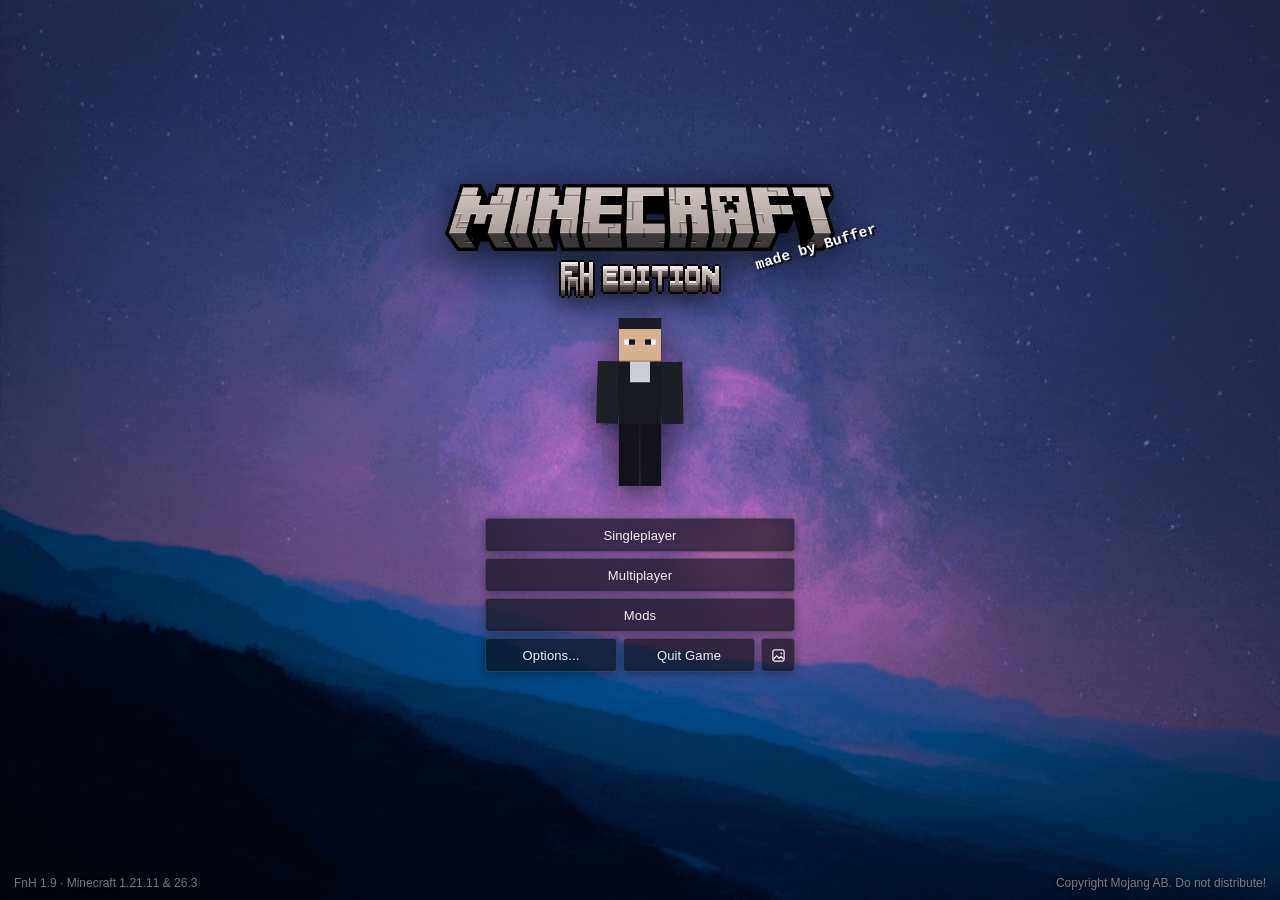
==== commit fb780d71: "Release FNH v1.9: universal Dark-Glass UI (1.21.11, 26.x & Horizon), live MSA 3D skin, directional m" ====
--- a/menupreview/index.html
+++ b/menupreview/index.html
@@ -3,8 +3,8 @@
 <head>
 <meta charset="utf-8">
 <meta name="viewport" content="width=device-width, initial-scale=1">
-<title>FnH 1.8 — Menu UI Update Preview</title>
-<meta name="description" content="Live preview of FnH Update 1.8: Minecraft's UI redesigned in FnH Dark Glass.">
+<title>FnH 1.9 — Universal Dark-Glass UI Preview</title>
+<meta name="description" content="Live preview of FnH Update 1.9: Dark-Glass Minecraft & Horizon UI, live Microsoft 3D skin, and directional motion-blur menu transitions.">
 <link rel="icon" href="/assets/icon.svg" type="image/svg+xml">
 <link rel="icon" href="/assets/icon.png" sizes="256x256" type="image/png">
 <style>
@@ -140,10 +140,10 @@
   @keyframes mbScreenIn {
     0% {
       opacity: 0;
-      transform: scale(0.975) translate3d(0, 12px, 0);
-      filter: blur(calc(12px * var(--mb-mult)));
-    }
-    70% {
+      transform: translate3d(0, 68px, 0) scaleY(1.03);
+      filter: url(#mb-vert-blur) blur(calc(6px * var(--mb-mult)));
+    }
+    65% {
       opacity: 1;
       filter: blur(calc(1.8px * var(--mb-mult)));
     }
@@ -157,13 +157,16 @@
   @keyframes mbScreenOut {
     0% {
       opacity: 1;
-      transform: scale(1);
+      transform: translate3d(0, 0, 0);
       filter: none;
+    }
+    35% {
+      filter: url(#mb-vert-blur) blur(calc(4px * var(--mb-mult)));
     }
     100% {
       opacity: 0;
-      transform: scale(1.028) translate3d(0, -8px, 0);
-      filter: blur(calc(11px * var(--mb-mult)));
+      transform: translate3d(0, 82px, 0) scaleY(1.035);
+      filter: url(#mb-vert-blur) blur(calc(9px * var(--mb-mult)));
     }
   }
 
@@ -405,8 +408,8 @@
 
   .splash {
     position: absolute;
-    right: -12px;
-    bottom: -5px;
+    right: -44px;
+    bottom: -4px;
     transform: rotate(-17deg);
     color: #ffffff;
     font-family: "Courier New", Consolas, monospace;
@@ -485,9 +488,18 @@
 
   .menu-row-split {
     display: grid;
-    grid-template-columns: 1fr 1fr;
+    grid-template-columns: 1fr 1fr 34px;
     gap: 6px;
     width: 100%;
+  }
+
+  .fnh-inline-icon-btn {
+    width: 34px;
+    height: 34px;
+    padding: 0;
+    display: inline-flex;
+    align-items: center;
+    justify-content: center;
   }
 
   .footer-bar {
@@ -819,6 +831,14 @@
 </head>
 <body>
 
+<svg width="0" height="0" style="position:absolute;pointer-events:none;" aria-hidden="true">
+  <defs>
+    <filter id="mb-vert-blur" x="-10%" y="-35%" width="120%" height="170%">
+      <feGaussianBlur in="SourceGraphic" stdDeviation="0 11"/>
+    </filter>
+  </defs>
+</svg>
+
 <!-- Full-Window Stretched Background -->
 <div class="bg-layer">
   <img
@@ -868,20 +888,21 @@
         <div class="menu-row-split mb-stagger" style="--i: 4;">
           <button class="mc-btn glow-ui" data-nav="options"><span>Options...</span></button>
           <button class="mc-btn glow-ui" data-nav="quit"><span>Quit Game</span></button>
+          <button class="mc-btn glow-ui fnh-inline-icon-btn" data-nav="fnh" type="button" title="FnH UI &amp; Background Settings">
+            <svg width="15" height="15" viewBox="0 0 24 24" fill="none" stroke="currentColor" stroke-width="1.9">
+              <rect x="3" y="3" width="18" height="18" rx="3"/>
+              <circle cx="16.5" cy="8.5" r="1.5" fill="currentColor" stroke="none"/>
+              <path d="M4 18l5.2-5.5 3.8 4 3-3.2L20 18"/>
+            </svg>
+          </button>
         </div>
       </div>
     </div>
   </main>
 
   <footer class="footer-bar">
-    <div class="footer-meta">Minecraft 1.21.11/Fabric (FnH 1.8)</div>
-    <button class="mc-btn glow-ui fnh-corner-btn mb-stagger" style="--i: 5;" data-nav="fnh" type="button">
-      <svg width="13" height="13" viewBox="0 0 24 24" fill="none" stroke="currentColor" stroke-width="2">
-        <circle cx="12" cy="12" r="3"/>
-        <path d="M19.4 15a1.65 1.65 0 0 0 .33 1.82l.06.06a2 2 0 1 1-2.83 2.83l-.06-.06a1.65 1.65 0 0 0-1.82-.33 1.65 1.65 0 0 0-1 1.51V21a2 2 0 1 1-4 0v-.09a1.65 1.65 0 0 0-1-1.51 1.65 1.65 0 0 0-1.82.33l-.06.06a2 2 0 1 1-2.83-2.83l.06-.06a1.65 1.65 0 0 0 .33-1.82 1.65 1.65 0 0 0-1.51-1H3a2 2 0 1 1 0-4h.09a1.65 1.65 0 0 0 1.51-1 1.65 1.65 0 0 0-.33-1.82l-.06-.06a2 2 0 1 1 2.83-2.83l.06.06a1.65 1.65 0 0 0 1.82.33h.08a1.65 1.65 0 0 0 1-1.51V3a2 2 0 1 1 4 0v.09a1.65 1.65 0 0 0 1 1.51h.08a1.65 1.65 0 0 0 1.82-.33l.06-.06a2 2 0 1 1 2.83 2.83l-.06.06a1.65 1.65 0 0 0-.33 1.82v.08a1.65 1.65 0 0 0 1.51 1H21a2 2 0 1 1 0 4h-.09a1.65 1.65 0 0 0-1.51 1z"/>
-      </svg>
-      <span>FnH</span>
-    </button>
+    <div class="footer-meta">FnH 1.9  ·  Minecraft 1.21.11 &amp; 26.3</div>
+    <div class="footer-meta">Copyright Mojang AB. Do not distribute!</div>
   </footer>
 
   <!-- 2. Full-Screen Minecraft Sub-Screens Container -->
@@ -1028,7 +1049,7 @@
     language: "English (US)",
 
     packs: [
-      { name: "FnH Dark Glass UI", desc: "Built-in FnH 1.8 menu & widget theme", selected: true, locked: true },
+      { name: "FnH Dark Glass UI", desc: "Built-in FnH 1.9 menu & widget theme", selected: true, locked: true },
       { name: "Low Fire 1.21", desc: "Cleaner view when on fire", selected: true, locked: false },
       { name: "Default", desc: "The default look and feel of Minecraft", selected: true, locked: true }
     ],
@@ -1053,7 +1074,7 @@
 
     selectedServer: 0,
     servers: [
-      { name: "FnH Official SMP", ip: "smp.fnh.is-cool.dev", motd: "FnH 1.8 · Menu UI Update Live", players: "18/60", ping: "11ms", tag: "FnH" },
+      { name: "FnH Official SMP", ip: "smp.fnh.is-cool.dev", motd: "FnH 1.9 · Menu UI Update Live", players: "18/60", ping: "11ms", tag: "FnH" },
       { name: "Hypixel", ip: "mc.hypixel.net", motd: "Hypixel Network [1.8-1.21]", players: "42,310/200,000", ping: "25ms", tag: "HYP" }
     ],
 
@@ -2290,7 +2311,7 @@
       dragYawOffset = 0;
       state.introStart = performance.now();
       navigateTo("home");
-      showToast("Relaunched FnH 1.8 Main Menu");
+      showToast("Relaunched FnH 1.9 Main Menu");
     });
   }
 
@@ -2335,23 +2356,41 @@
     state.username = clean;
     const isBuffer = clean.toLowerCase() === "bufferclick";
     const urls = [];
+    let explicitSlim = null;
+
+    // 1. Live Mojang texture URL via Ashcon / PlayerDB (content-addressed `textures.minecraft.net/<hash>`, zero stale skin cache!)
+    try {
+      const target = isBuffer ? BUFFERCLICK_UUID : encodeURIComponent(clean);
+      const r = await fetch("https://api.ashcon.app/mojang/v2/user/" + target, { cache: "no-store" });
+      if (r.ok) {
+        const j = await r.json();
+        if (j && j.textures && j.textures.skin && j.textures.skin.url) {
+          urls.push(j.textures.skin.url.replace(/^http:\/\/textures\.minecraft\.net\//, "https://textures.minecraft.net/"));
+          explicitSlim = !!j.textures.slim;
+        }
+      }
+    } catch (_) {}
+
+    try {
+      const r2 = await fetch("https://playerdb.co/api/player/minecraft/" + encodeURIComponent(clean), { cache: "no-store" });
+      if (r2.ok) {
+        const j2 = await r2.json();
+        const p = j2 && j2.data && j2.data.player;
+        if (p && p.skin_texture) {
+          urls.push(p.skin_texture.replace(/^http:\/\/textures\.minecraft\.net\//, "https://textures.minecraft.net/"));
+        }
+        if (p && p.raw_id) {
+          urls.push("https://crafthead.net/skin/" + p.raw_id);
+        }
+      }
+    } catch (_) {}
+
     if (isBuffer) {
-      urls.push(
-        "https://mc-heads.net/skin/" + BUFFERCLICK_UUID,
-        "https://crafthead.net/skin/" + BUFFERCLICK_UUID,
-        "https://minotar.net/skin/" + BUFFERCLICK_UUID
-      );
+      urls.push("https://crafthead.net/skin/" + BUFFERCLICK_UUID, "https://minotar.net/skin/" + BUFFERCLICK_UUID);
     } else {
-      try {
-        const r = await fetch("https://playerdb.co/api/player/minecraft/" + encodeURIComponent(clean));
-        if (r.ok) {
-          const j = await r.json();
-          const rawId = j && j.data && j.data.player && j.data.player.raw_id;
-          if (rawId) urls.push("https://mc-heads.net/skin/" + rawId, "https://crafthead.net/skin/" + rawId);
-        }
-      } catch (_) {}
-      urls.push("https://mc-heads.net/skin/" + encodeURIComponent(clean), "https://minotar.net/skin/" + encodeURIComponent(clean));
-    }
+      urls.push("https://crafthead.net/skin/" + encodeURIComponent(clean), "https://minotar.net/skin/" + encodeURIComponent(clean));
+    }
+
     for (const url of urls) {
       const im = await new Promise((res) => {
         const i = new Image();
@@ -2362,6 +2401,10 @@
       });
       if (im && im.width >= 64) {
         ingestSkinImage(im);
+        if (explicitSlim !== null) {
+          state.slimArms = explicitSlim;
+          rebuildArmMeshes();
+        }
         return;
       }
     }
@@ -2391,9 +2434,10 @@
         if (uAlphaMode < 0.5) { if (c.a < 0.1) discard; c.a = 1.0; }
         else { if (c.a < 0.04) discard; }
         vec3 n = normalize(vNorm);
-        float diff = max(dot(n, normalize(vec3(0.32, 0.76, 0.78))), 0.0) * 0.40
+        float diff = max(dot(n, normalize(vec3(0.32, 0.76, 0.78))), 0.0) * 0.42
                    + max(dot(n, normalize(vec3(-0.48, 0.24, -0.45))), 0.0) * 0.16;
-        gl_FragColor = vec4(c.rgb * (0.63 + diff), c.a);
+        vec3 rim = vec3(0.055, 0.062, 0.08) * max(diff - 0.12, 0.0);
+        gl_FragColor = vec4(min(vec3(1.0), c.rgb * (0.63 + diff) + rim), c.a);
       }
     `;
     const comp = (t, s) => { const sh = gl.createShader(t); gl.shaderSource(sh, s); gl.compileShader(sh); return sh; };
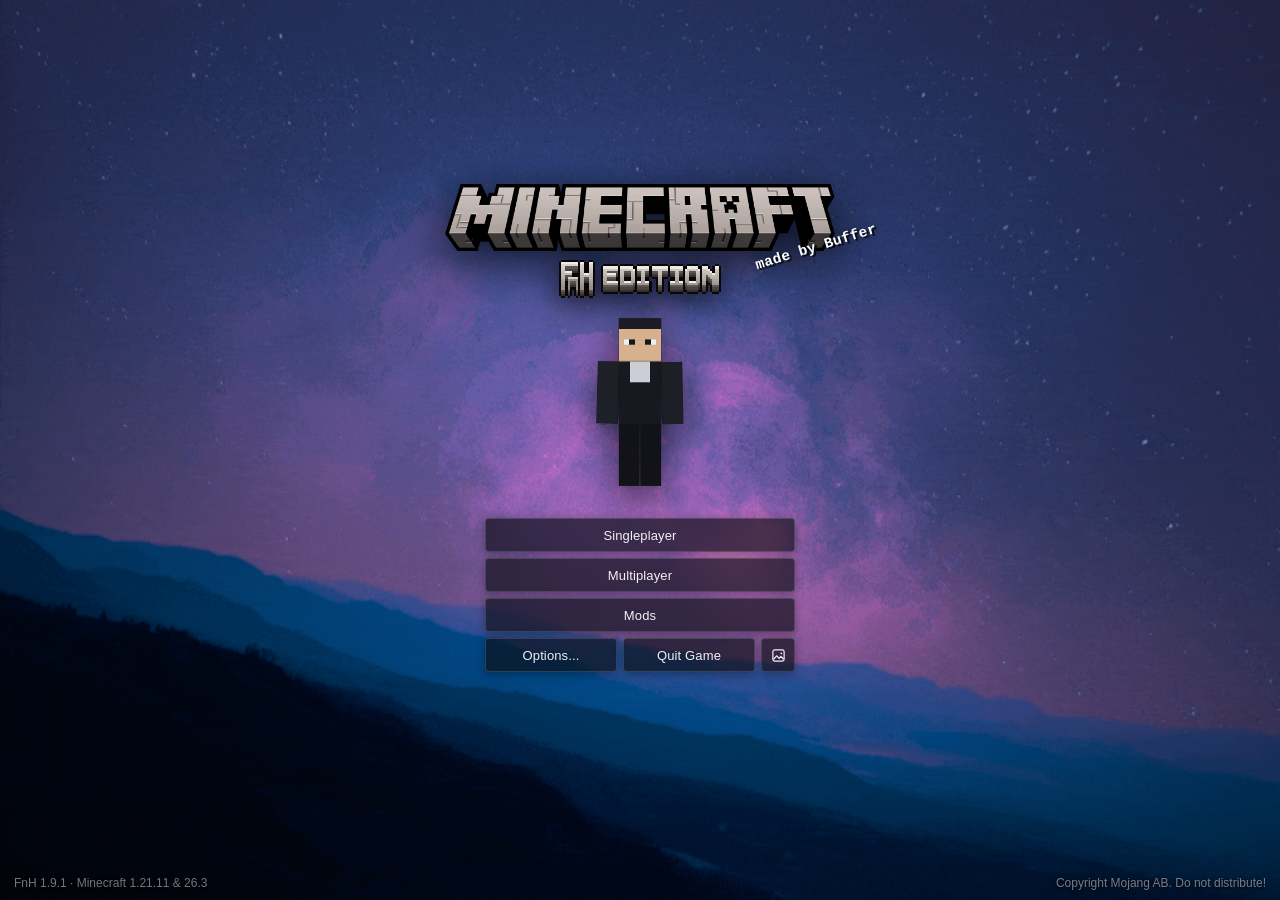
==== commit 2793e56d: "Release FNH v1.9.1: FnHSetup.exe installer, universal motion blur, Horizon Nightly/Stable & UI fixes" ====
--- a/menupreview/index.html
+++ b/menupreview/index.html
@@ -3,8 +3,8 @@
 <head>
 <meta charset="utf-8">
 <meta name="viewport" content="width=device-width, initial-scale=1">
-<title>FnH 1.9 — Universal Dark-Glass UI Preview</title>
-<meta name="description" content="Live preview of FnH Update 1.9: Dark-Glass Minecraft & Horizon UI, live Microsoft 3D skin, and directional motion-blur menu transitions.">
+<title>FnH 1.9.1 — Universal Dark-Glass UI Preview</title>
+<meta name="description" content="Live preview of FnH Update 1.9.1: Dark-Glass Minecraft & Horizon UI, live Microsoft 3D skin, and directional motion-blur menu transitions.">
 <link rel="icon" href="/assets/icon.svg" type="image/svg+xml">
 <link rel="icon" href="/assets/icon.png" sizes="256x256" type="image/png">
 <style>
@@ -901,7 +901,7 @@
   </main>
 
   <footer class="footer-bar">
-    <div class="footer-meta">FnH 1.9  ·  Minecraft 1.21.11 &amp; 26.3</div>
+    <div class="footer-meta">FnH 1.9.1  ·  Minecraft 1.21.11 &amp; 26.3</div>
     <div class="footer-meta">Copyright Mojang AB. Do not distribute!</div>
   </footer>
 
@@ -1049,7 +1049,7 @@
     language: "English (US)",
 
     packs: [
-      { name: "FnH Dark Glass UI", desc: "Built-in FnH 1.9 menu & widget theme", selected: true, locked: true },
+      { name: "FnH Dark Glass UI", desc: "Built-in FnH 1.9.1 menu & widget theme", selected: true, locked: true },
       { name: "Low Fire 1.21", desc: "Cleaner view when on fire", selected: true, locked: false },
       { name: "Default", desc: "The default look and feel of Minecraft", selected: true, locked: true }
     ],
@@ -1074,7 +1074,7 @@
 
     selectedServer: 0,
     servers: [
-      { name: "FnH Official SMP", ip: "smp.fnh.is-cool.dev", motd: "FnH 1.9 · Menu UI Update Live", players: "18/60", ping: "11ms", tag: "FnH" },
+      { name: "FnH Official SMP", ip: "smp.fnh.is-cool.dev", motd: "FnH 1.9.1 · Menu UI Update Live", players: "18/60", ping: "11ms", tag: "FnH" },
       { name: "Hypixel", ip: "mc.hypixel.net", motd: "Hypixel Network [1.8-1.21]", players: "42,310/200,000", ping: "25ms", tag: "HYP" }
     ],
 
@@ -2311,7 +2311,7 @@
       dragYawOffset = 0;
       state.introStart = performance.now();
       navigateTo("home");
-      showToast("Relaunched FnH 1.9 Main Menu");
+      showToast("Relaunched FnH 1.9.1 Main Menu");
     });
   }
 
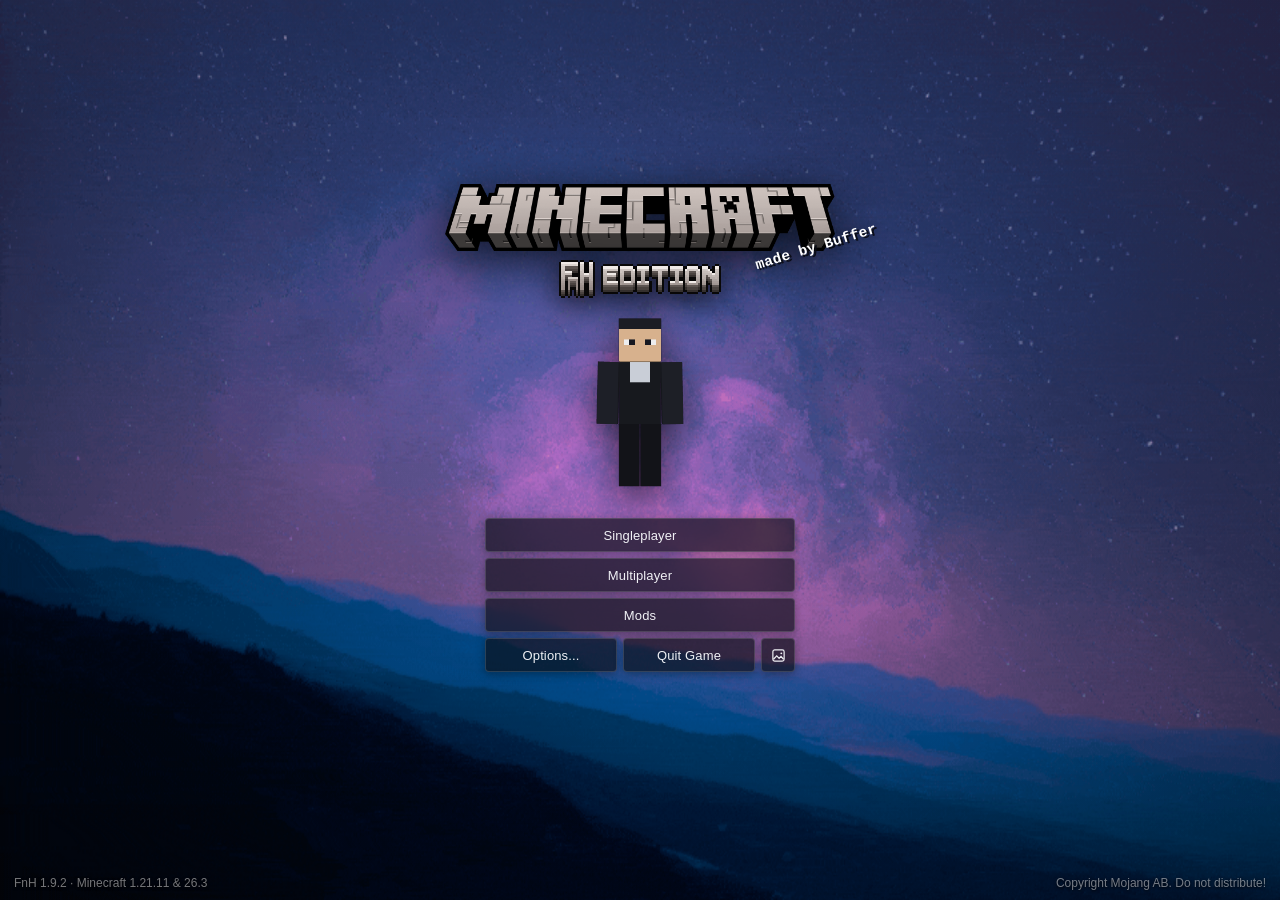
==== commit 336180c1: "Release FNH v1.9.2: Fix Horizon 404 upstream & make motion blur UI-only Co-authored-by: arena-agent " ====
--- a/menupreview/index.html
+++ b/menupreview/index.html
@@ -3,8 +3,8 @@
 <head>
 <meta charset="utf-8">
 <meta name="viewport" content="width=device-width, initial-scale=1">
-<title>FnH 1.9.1 — Universal Dark-Glass UI Preview</title>
-<meta name="description" content="Live preview of FnH Update 1.9.1: Dark-Glass Minecraft & Horizon UI, live Microsoft 3D skin, and directional motion-blur menu transitions.">
+<title>FnH 1.9.2 — Universal Dark-Glass UI Preview</title>
+<meta name="description" content="Live preview of FnH Update 1.9.2: Dark-Glass Minecraft & Horizon UI, live Microsoft 3D skin, and directional motion-blur menu transitions.">
 <link rel="icon" href="/assets/icon.svg" type="image/svg+xml">
 <link rel="icon" href="/assets/icon.png" sizes="256x256" type="image/png">
 <style>
@@ -901,7 +901,7 @@
   </main>
 
   <footer class="footer-bar">
-    <div class="footer-meta">FnH 1.9.1  ·  Minecraft 1.21.11 &amp; 26.3</div>
+    <div class="footer-meta">FnH 1.9.2  ·  Minecraft 1.21.11 &amp; 26.3</div>
     <div class="footer-meta">Copyright Mojang AB. Do not distribute!</div>
   </footer>
 
@@ -1049,7 +1049,7 @@
     language: "English (US)",
 
     packs: [
-      { name: "FnH Dark Glass UI", desc: "Built-in FnH 1.9.1 menu & widget theme", selected: true, locked: true },
+      { name: "FnH Dark Glass UI", desc: "Built-in FnH 1.9.2 menu & widget theme", selected: true, locked: true },
       { name: "Low Fire 1.21", desc: "Cleaner view when on fire", selected: true, locked: false },
       { name: "Default", desc: "The default look and feel of Minecraft", selected: true, locked: true }
     ],
@@ -1074,7 +1074,7 @@
 
     selectedServer: 0,
     servers: [
-      { name: "FnH Official SMP", ip: "smp.fnh.is-cool.dev", motd: "FnH 1.9.1 · Menu UI Update Live", players: "18/60", ping: "11ms", tag: "FnH" },
+      { name: "FnH Official SMP", ip: "smp.fnh.is-cool.dev", motd: "FnH 1.9.2 · Menu UI Update Live", players: "18/60", ping: "11ms", tag: "FnH" },
       { name: "Hypixel", ip: "mc.hypixel.net", motd: "Hypixel Network [1.8-1.21]", players: "42,310/200,000", ping: "25ms", tag: "HYP" }
     ],
 
@@ -2311,7 +2311,7 @@
       dragYawOffset = 0;
       state.introStart = performance.now();
       navigateTo("home");
-      showToast("Relaunched FnH 1.9.1 Main Menu");
+      showToast("Relaunched FnH 1.9.2 Main Menu");
     });
   }
 
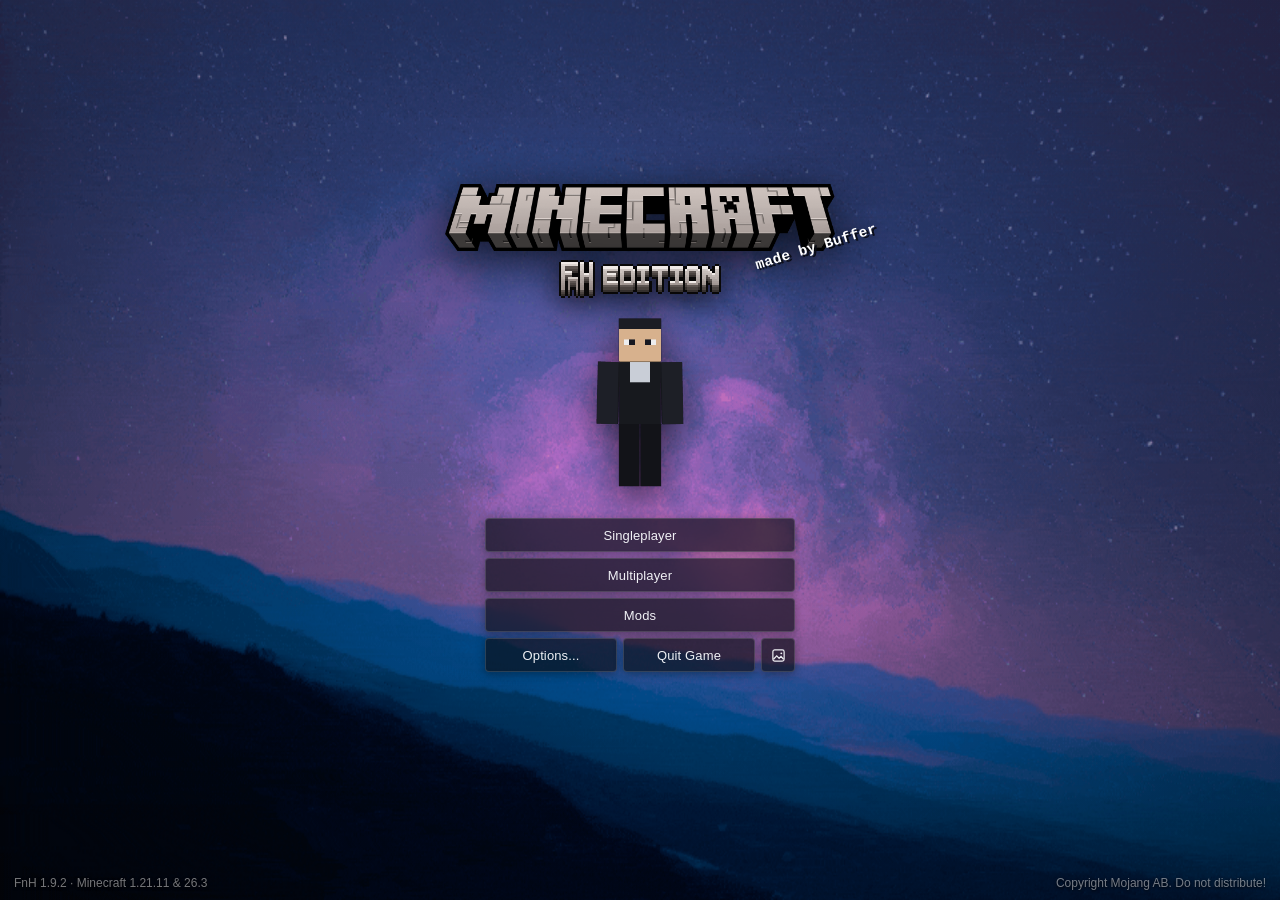
==== commit bac582ae: "fix(site): restore CSS and icon asset paths for root GitHub Pages deployment Co-authored-by: arena-a" ====
--- a/menupreview/index.html
+++ b/menupreview/index.html
@@ -5,8 +5,8 @@
 <meta name="viewport" content="width=device-width, initial-scale=1">
 <title>FnH 1.9.2 — Universal Dark-Glass UI Preview</title>
 <meta name="description" content="Live preview of FnH Update 1.9.2: Dark-Glass Minecraft & Horizon UI, live Microsoft 3D skin, and directional motion-blur menu transitions.">
-<link rel="icon" href="/assets/icon.svg" type="image/svg+xml">
-<link rel="icon" href="/assets/icon.png" sizes="256x256" type="image/png">
+<link rel="icon" href="/site/assets/icon.svg" type="image/svg+xml">
+<link rel="icon" href="/site/assets/icon.png" sizes="256x256" type="image/png">
 <style>
   :root {
     --ui-font: "Inter", "Segoe UI", -apple-system, BlinkMacSystemFont, Roboto, sans-serif;
